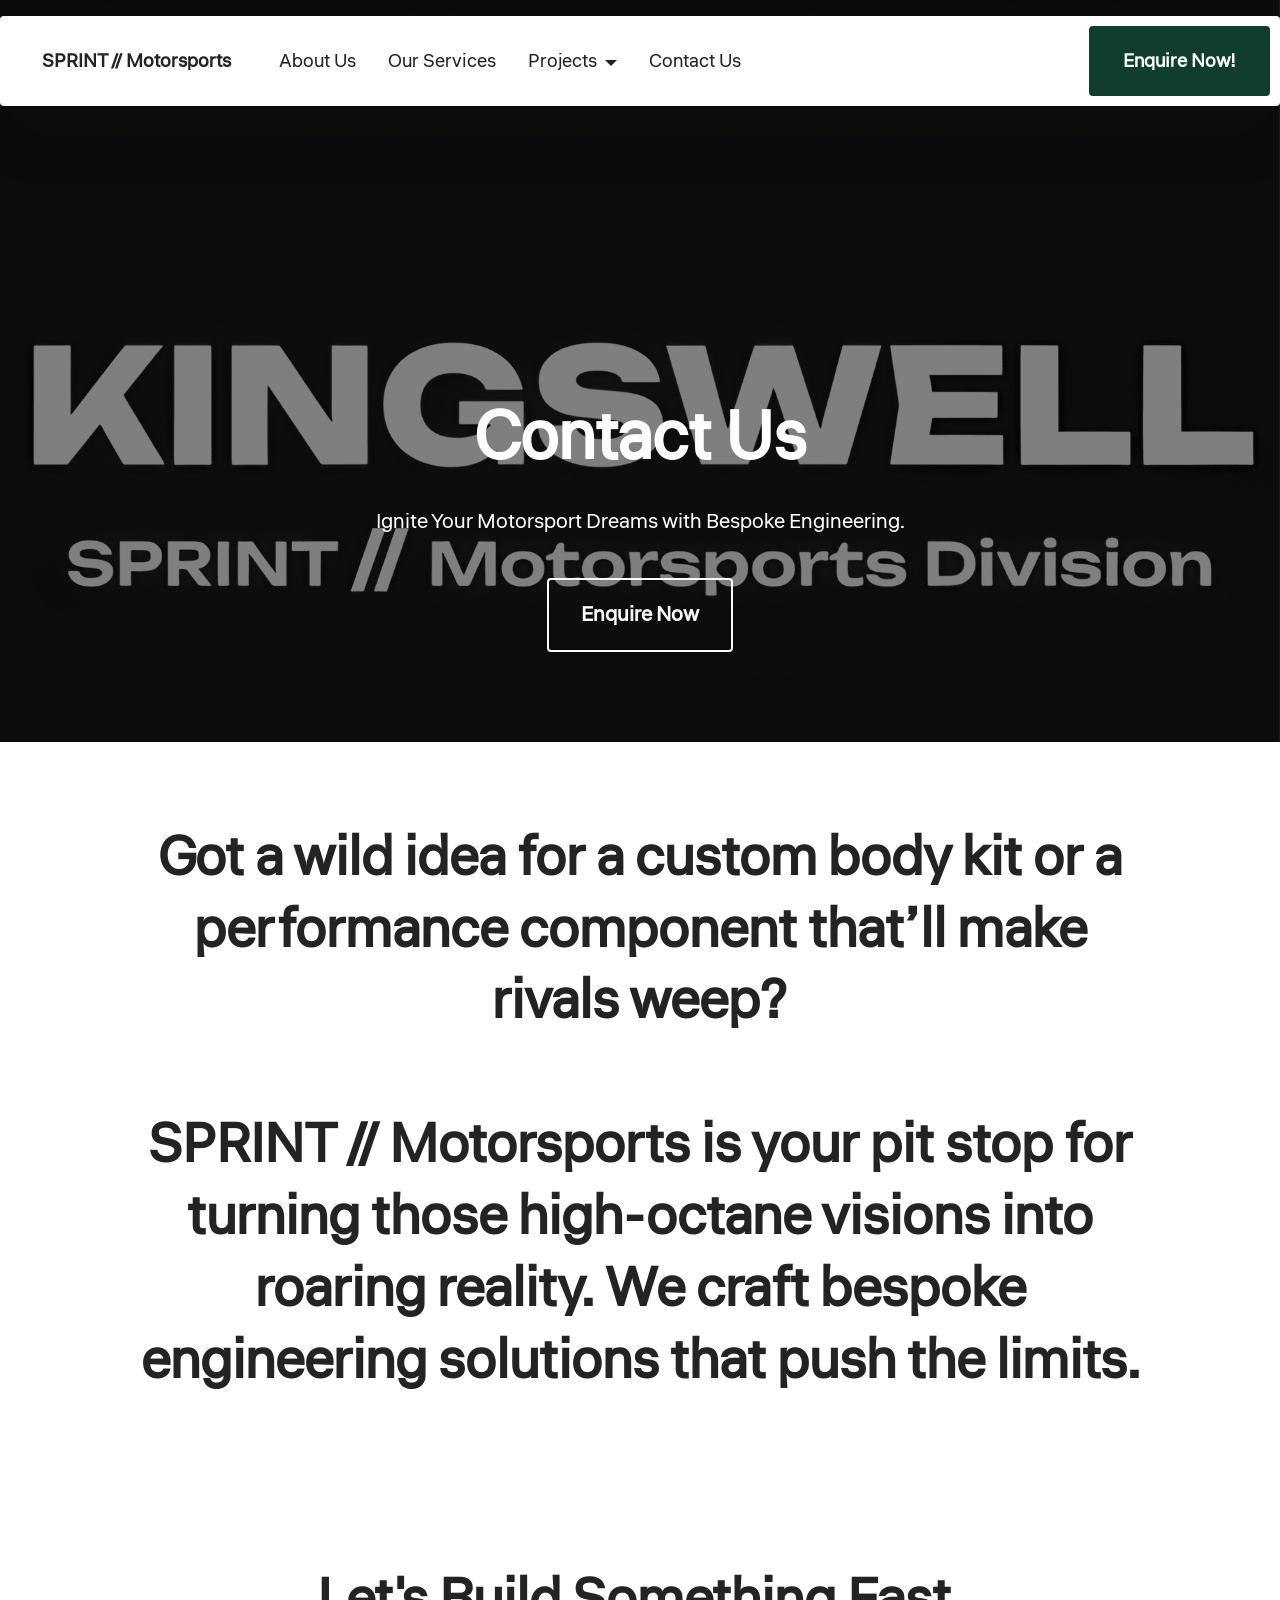
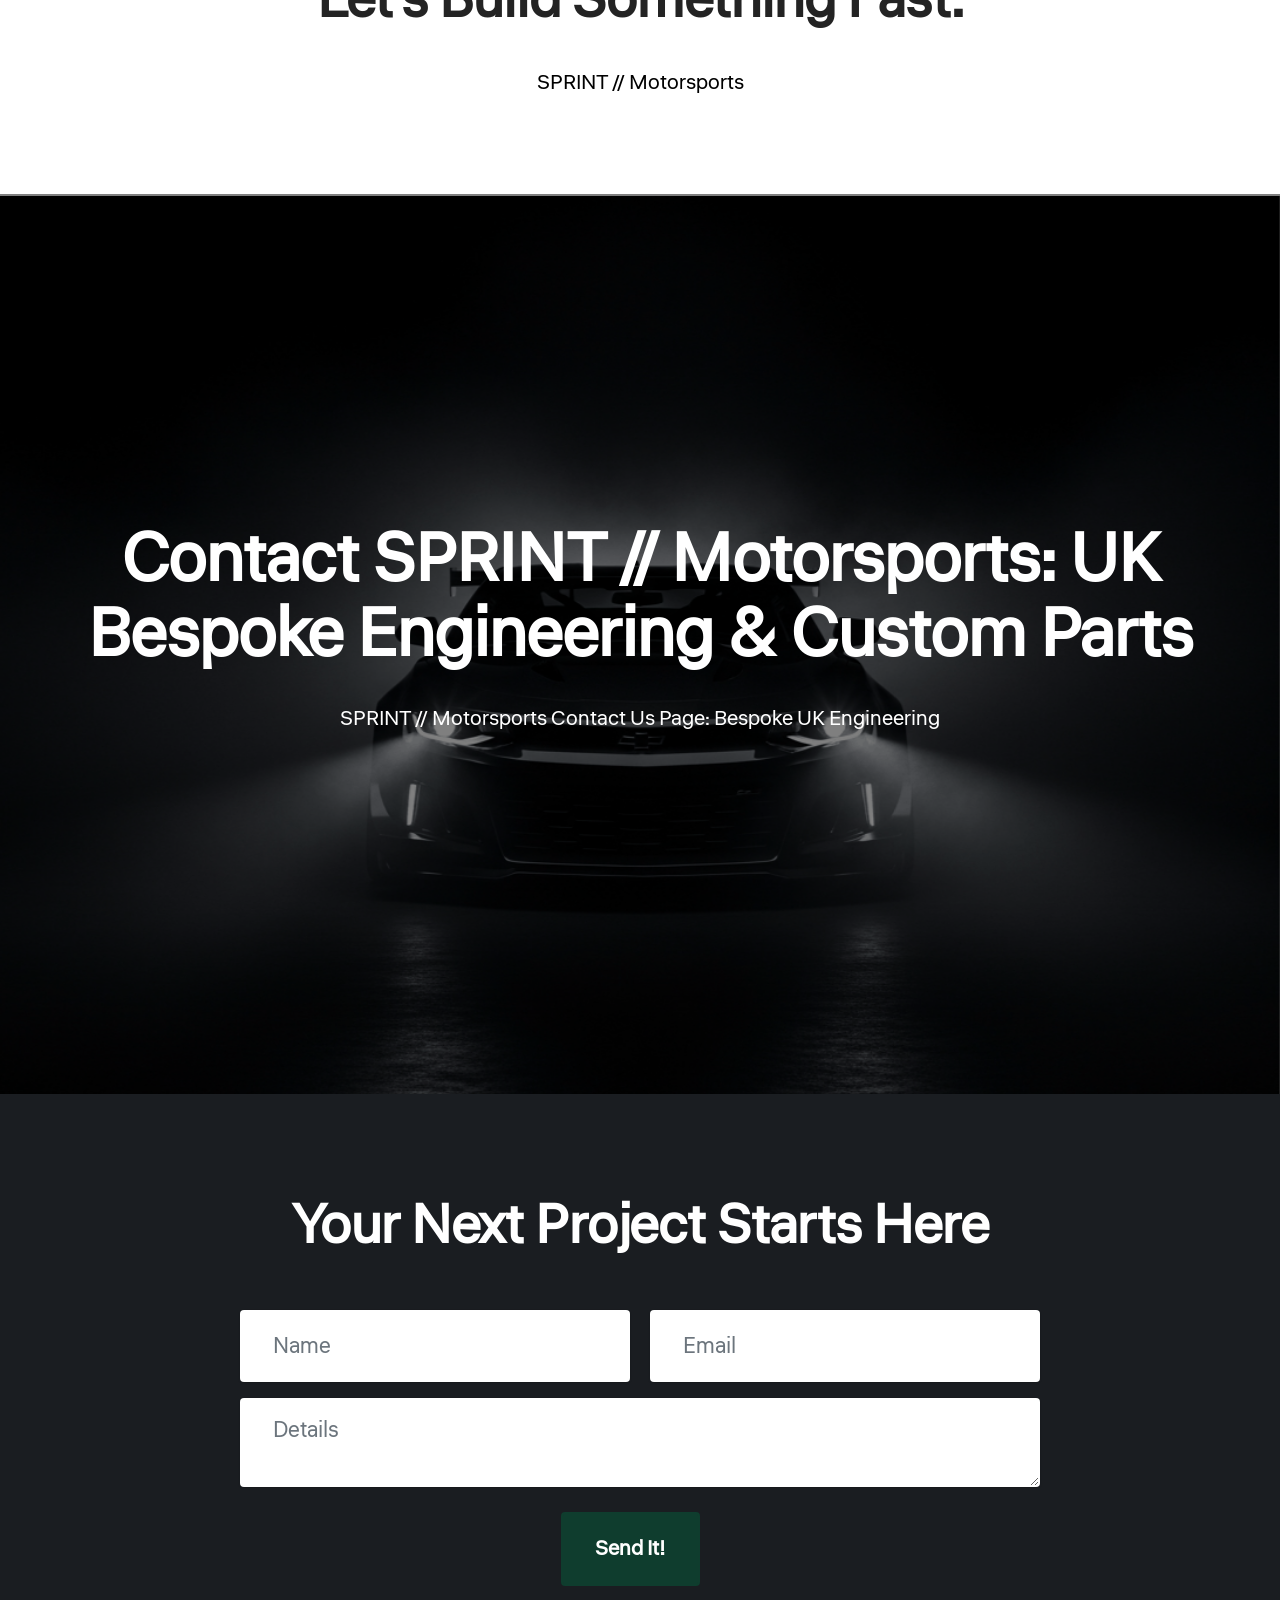
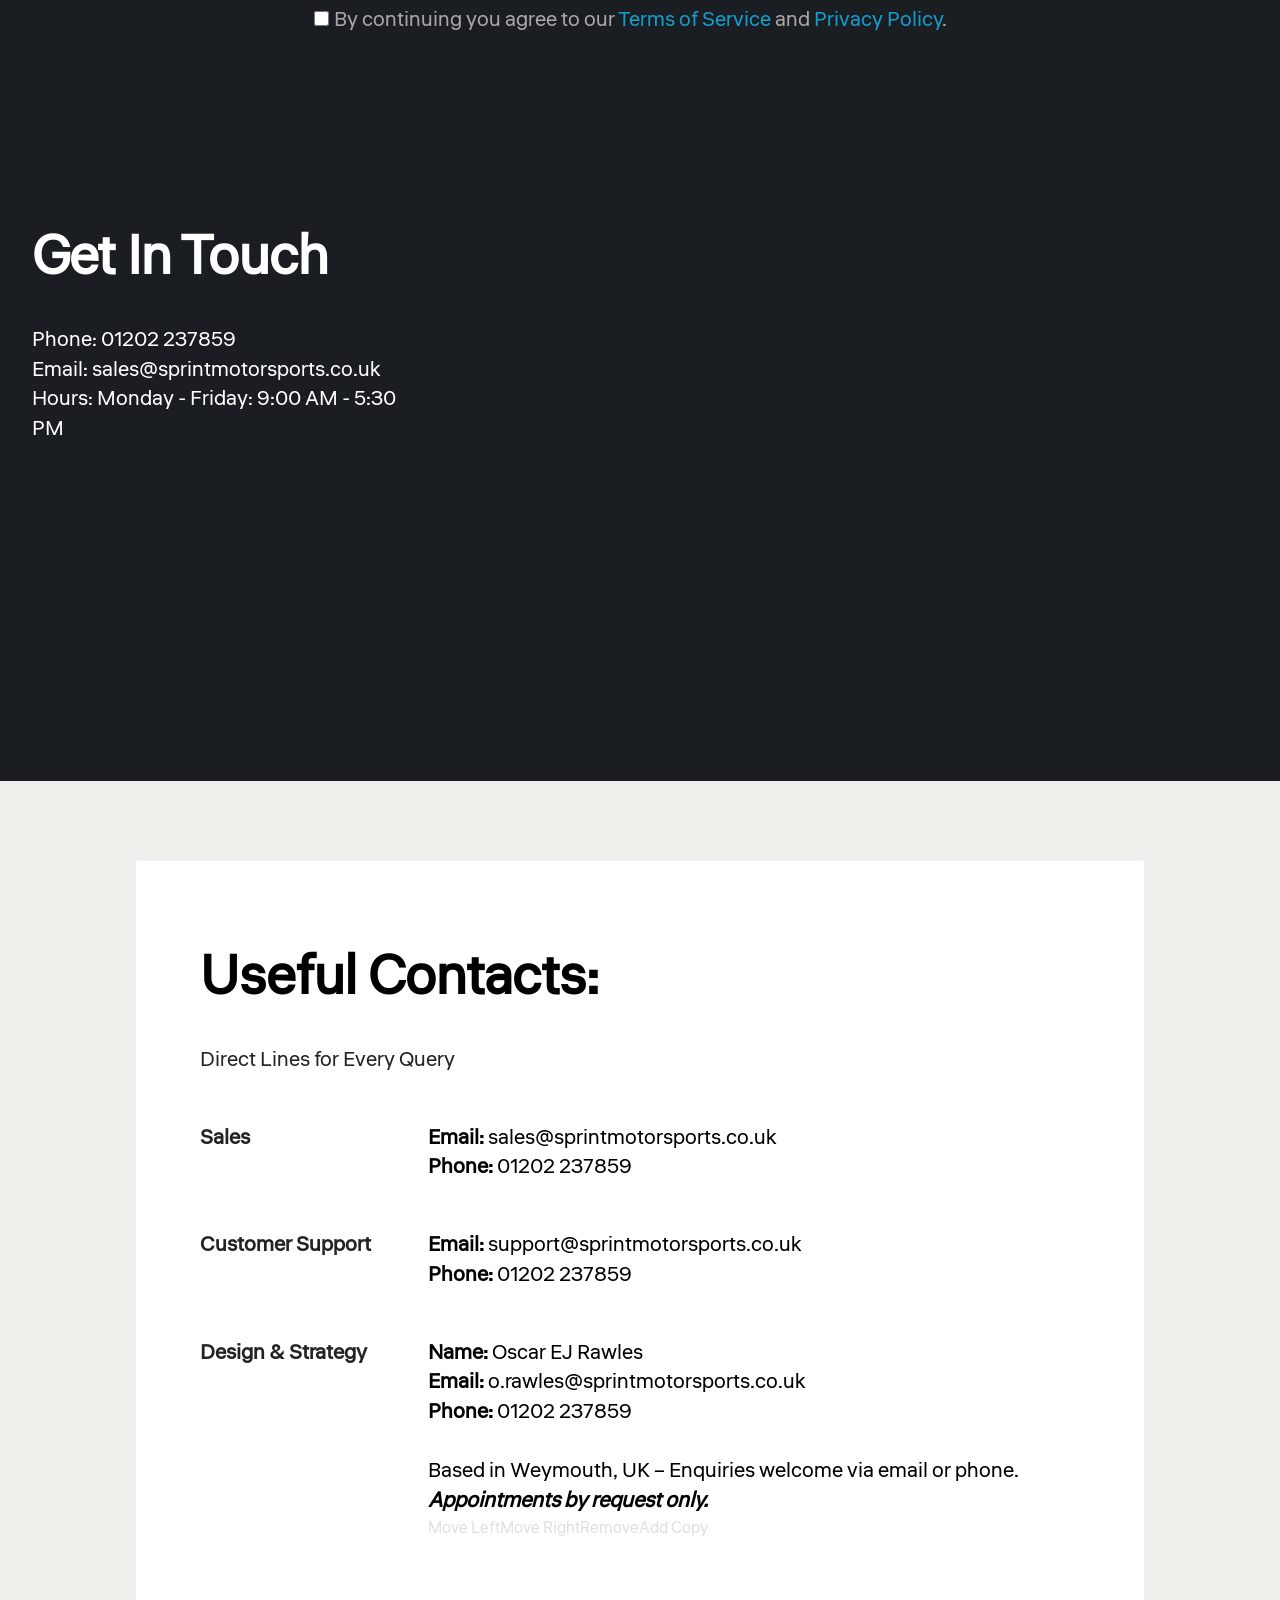
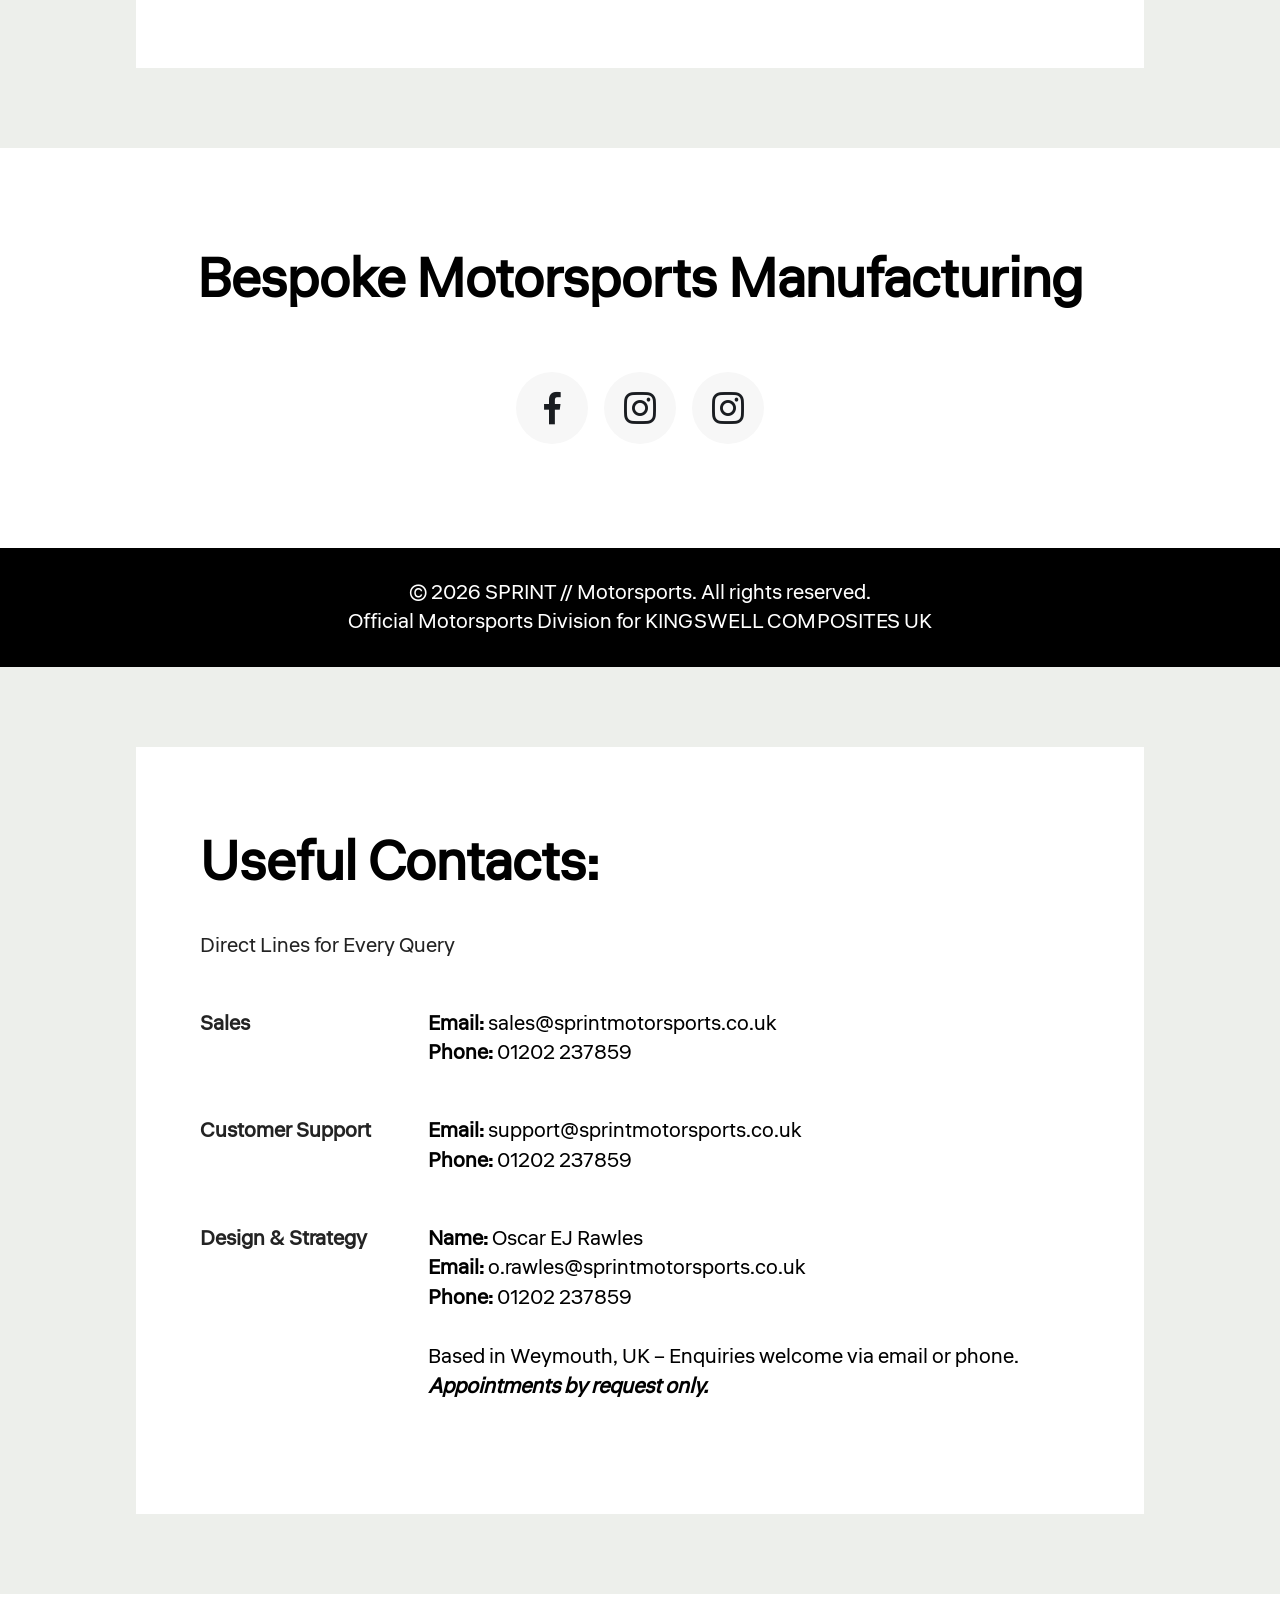
==== contact-us.html @ 329519a5 "Add files via upload" ====
<!DOCTYPE html>
<html  >
<head>
  <!-- Site made with Mobirise Website Builder v6.1.12, https://mobirise.com -->
  <meta charset="UTF-8">
  <meta http-equiv="X-UA-Compatible" content="IE=edge">
  <meta name="generator" content="Mobirise v6.1.12, mobirise.com">
  <meta name="viewport" content="width=device-width, initial-scale=1, minimum-scale=1">
  <link rel="shortcut icon" href="assets/images/sprint20compact20white-96x72.png" type="image/x-icon">
  <meta name="description" content="Get in touch to discuss bespoke body kits, composite components, and performance-driven motorsport projects.">
  
  
  <title>SPRINT // Motorsports: Contact Us</title>
  <link rel="stylesheet" href="assets/web/assets/mobirise-icons2/mobirise2.css">
  <link rel="stylesheet" href="assets/bootstrap/css/bootstrap.min.css">
  <link rel="stylesheet" href="assets/parallax/jarallax.css">
  <link rel="stylesheet" href="assets/web/assets/gdpr-plugin/gdpr-styles.css">
  <link rel="stylesheet" href="assets/animatecss/animate.css">
  <link rel="stylesheet" href="assets/dropdown/css/style.css">
  <link rel="stylesheet" href="assets/socicon/css/styles.css">
  <link rel="stylesheet" href="assets/theme/css/style.css">
  <link rel="preload" href="https://fonts.googleapis.com/css2?family=Liter&display=swap&display=swap" as="style" onload="this.onload=null;this.rel='stylesheet'">
  <noscript><link rel="stylesheet" href="https://fonts.googleapis.com/css2?family=Liter&display=swap&display=swap"></noscript>
  <link rel="preload" as="style" href="assets/mobirise/css/mbr-additional.css?v=r7aExI"><link rel="stylesheet" href="assets/mobirise/css/mbr-additional.css?v=r7aExI" type="text/css">

  
  
  
</head>
<body>
  
  <section data-bs-version="5.1" class="menu menu1 cid-vbNOwoKgAx" once="menu" id="menu01-2">
	

	<nav class="navbar navbar-dropdown navbar-fixed-top navbar-expand-lg">
		<div class="container">
			<div class="navbar-brand">
				
				<span class="navbar-caption-wrap"><a class="navbar-caption text-black text-primary display-4" href="home.html">SPRINT // Motorsports<br></a></span>
			</div>
			<button class="navbar-toggler" type="button" data-toggle="collapse" data-bs-toggle="collapse" data-target="#navbarSupportedContent" data-bs-target="#navbarSupportedContent" aria-controls="navbarNavAltMarkup" aria-expanded="false" aria-label="Toggle navigation">
				<div class="hamburger">
					<span></span>
					<span></span>
					<span></span>
					<span></span>
				</div>
			</button>
			<div class="collapse navbar-collapse" id="navbarSupportedContent">
				<ul class="navbar-nav nav-dropdown" data-app-modern-menu="true"><li class="nav-item">
						<a class="nav-link link text-black text-primary display-4" href="about-us.html">About Us</a>
					</li>
					<li class="nav-item">
						<a class="nav-link link text-black text-primary display-4" href="page3.html" aria-expanded="false">Our Services</a>
					</li>
					<li class="nav-item dropdown">
						<a class="nav-link link text-black dropdown-toggle show display-4" href="https://mobiri.se" data-toggle="dropdown-submenu" data-bs-toggle="dropdown" data-bs-auto-close="outside" aria-expanded="false">Projects</a><div class="dropdown-menu show" aria-labelledby="dropdown-636" data-bs-popper="none"><a class="text-black dropdown-item text-primary display-4" href="Stallion.html">SPRINT // Stallion</a></div>
					</li><li class="nav-item"><a class="nav-link link text-black text-primary display-4" href="contact-us.html">Contact Us</a></li></ul>
				
				<div class="navbar-buttons mbr-section-btn"><a class="btn btn-primary display-4" href="contact-us.html#contact-form-2-vbOwAmXsdX">Enquire Now!</a></div>
			</div>
		</div>
	</nav>
</section>

<section data-bs-version="5.1" class="header18 cid-vbOwAmQwUY mbr-parallax-background" id="hero-16-vbOwAmQwUY">
  

  <div class="mbr-overlay" style="opacity: 0.5; background-color: rgb(0, 0, 0);"></div>
  <div class="container">
    <div class="row">
      <div class="content-wrap col-12 col-md-12">
        <h1 class="mbr-section-title mbr-fonts-style mbr-white mb-4 display-1">
          <strong>Contact Us</strong>
        </h1>
        
        <p class="mbr-fonts-style mbr-text mbr-white mb-4 display-7">Ignite Your Motorsport Dreams with Bespoke Engineering.</p>
        <div class="mbr-section-btn"><a class="btn btn-white-outline display-7" href="contact-us.html#contact-form-2-vbOwAmXsdX">Enquire Now</a></div>
      </div>
    </div>
  </div>
</section>

<section data-bs-version="5.1" class="article14 cid-vbOwAmQ0B6" id="generic-text-10-vbOwAmQ0B6">
    
    <div class="container">
        <div class="row justify-content-center">
            <div class="col-md-12 col-lg-10">
                <h3 class="mbr-section-title mbr-fonts-style display-2">
                    <strong>Got a wild idea for a custom body kit or a performance component that’ll make rivals weep? </strong><br><br><strong>SPRINT // Motorsports is your pit stop for turning those high-octane visions into roaring reality. We craft bespoke engineering solutions that push the limits.</strong>
                </h3>
                
            </div>
        </div>
    </div>
</section>

<section data-bs-version="5.1" class="article14 cid-vbOwAmQbqX" id="generic-text-11-vbOwAmQbqX">
    
    <div class="container">
        <div class="row justify-content-center">
            <div class="col-md-12 col-lg-10">
                <h3 class="mbr-section-title mbr-fonts-style display-2">
                    <strong>Let's Build Something Fast.</strong>
                </h3>
                <p class="mbr-section-subtitle mbr-fonts-style mt-4 display-7">SPRINT // Motorsports</p>
            </div>
        </div>
    </div>
</section>

<section data-bs-version="5.1" class="header18 cid-vbOwAmVTUT mbr-fullscreen mbr-parallax-background" id="hero-16-vbOwAmVTUT">
  

  <div class="mbr-overlay" style="opacity: 0.5; background-color: rgb(0, 0, 0);"></div>
  <div class="container-fluid">
    <div class="row">
      <div class="content-wrap col-12 col-md-12">
        <h1 class="mbr-section-title mbr-fonts-style mbr-white mb-4 display-1">
          <strong>Contact SPRINT // Motorsports: UK Bespoke Engineering &amp; Custom Parts</strong>
        </h1>
        
        <p class="mbr-fonts-style mbr-text mbr-white mb-4 display-7">SPRINT // Motorsports Contact Us Page: Bespoke UK Engineering</p>
        
      </div>
    </div>
  </div>
</section>

<section data-bs-version="5.1" class="form5 cid-vbOwAmXsdX" id="contact-form-2-vbOwAmXsdX">
    
    
    <div class="container">
        <div class="row justify-content-center">
            <div class="col-12 content-head">
                <div class="mbr-section-head mb-5">
                    <h3 class="mbr-section-title mbr-fonts-style align-center mb-0 display-2">
                        <strong>Your Next Project Starts Here</strong>
                    </h3>
                    
                </div>
            </div>
        </div>
        <div class="row justify-content-center">
            <div class="col-lg-8 mx-auto mbr-form" data-form-type="formoid">
                <form action="https://mobirise.eu/" method="POST" class="mbr-form form-with-styler" data-form-title="Form Name"><input type="hidden" name="email" data-form-email="true" value="vihum8NaOvCOxorbhEXuoaX6AwfvAJmEbn4V38lX0PsroOyeveL/xQpWMaXGe0duU8igMy3e5Ey46RK5WCbkzkzFdkLWH4tO5TO9H+pJyXPdvzJc5aZNbzQXsUvJQjJg">
                    <div class="row">
                        <div hidden="hidden" data-form-alert="" class="alert alert-success col-12">Thanks for filling out the form! We aim to respond within 24-48 hours. Thank you for your patience.</div>
                        <div hidden="hidden" data-form-alert-danger="" class="alert alert-danger col-12">
                            Oops...! some problem!
                        </div>
                    </div>
                    <div class="dragArea row">
                        <div class="col-md col-sm-12 form-group mb-3" data-for="name">
                            <input type="text" name="name" placeholder="Name" data-form-field="name" class="form-control" value="" id="name-contact-form-2-vbOwAmXsdX">
                        </div>
                        <div class="col-md col-sm-12 form-group mb-3" data-for="email">
                            <input type="email" name="email" placeholder="Email" data-form-field="email" class="form-control" value="" id="email-contact-form-2-vbOwAmXsdX">
                        </div>
                        <div class="col-12 form-group mb-3" data-for="textarea">
                            <textarea name="textarea" placeholder="Details" data-form-field="textarea" class="form-control" id="textarea-contact-form-2-vbOwAmXsdX"></textarea>
                        </div>
                        <div class="col-lg-12 col-md-12 col-sm-12 align-center mbr-section-btn"><button type="submit" class="btn btn-primary display-7">Send It!</button></div>
                    </div>
                <span class="gdpr-block">
<label>
<span class="textGDPR display-7" style="color: #a7a7a7"><input type="checkbox" name="gdpr" id="gdpr-contact-form-2-vbOwAmXsdX" required="">By continuing you agree to our <a style="color: #149dcc; text-decoration: none;" href="terms.html">Terms of Service</a> and <a style="color: #149dcc; text-decoration: none;" href="policy.html">Privacy Policy</a>.</span>
</label>
</span></form>
            </div>
        </div>
    </div>
</section>

<section data-bs-version="5.1" class="contacts03 cid-vbOwAmXchJ" id="contacts-11-vbOwAmXchJ">
  

  
  <div class="container-fluid">
    <div class="row justify-content-center">
      <div class="col-lg-4">
        <div class="col-12 col-md-12">
          <h5 class="mbr-section-title mbr-fonts-style mt-0 mb-4 display-2">
            <strong>Get In Touch</strong>
          </h5>
          <p class="mbr-section-subtitle mbr-fonts-style mt-0 mb-4 display-7">Phone: 01202 237859
<br>Email: sales@sprintmotorsports.co.uk
<br>Hours: Monday - Friday: 9:00 AM - 5:30 PM</p> 

          
        </div>
      </div>
        <div class="col-lg-8 side-features">
        <div class="google-map"><iframe frameborder="0" style="border:0" src="https://www.google.com/maps/embed?pb=!1m18!1m12!1m3!1d400552.6731962297!2d-2.705735775960628!3d50.79702473537295!2m3!1f0!2f0!3f0!3m2!1i1024!2i768!4f13.1!3m3!1m2!1s0x486d80aaedabf177%3A0x33a1f481bada6d5f!2sDorset!5e1!3m2!1sen!2suk!4v1771631518122!5m2!1sen!2suk" allowfullscreen=""></iframe></div>
      </div>
    </div>
  </div>
</section>

<section data-bs-version="5.1" class="list04 cid-vbRX2kSCls" id="list04-12">
  

  
  
  <div class="container">
    <div class="row justify-content-center">
      <div class="card col-md-12 col-lg-10">
        <div class="card-wrapper">
          <div class="row justify-content-center">
            <div class="col-12 mb-5 content-head">
              <h3 class="card-title mbr-fonts-style mbr-white mt-3 display-2"><strong>Useful Contacts:</strong></h3>
              <h5 class="mbr-section-subtitle mbr-fonts-style align-center mb-0 mt-4 display-7">Direct Lines for Every Query</h5>
            </div>
          </div>

          <div class="row justify-content-left item features-without-image mt-0 mb-5 active">
            <div class="col-12 col-md-12 col-lg-3">
              <h5 class="mbr-card-title mbr-fonts-style mt-0 mb-3 display-7"><strong>Sales</strong></h5>
            </div>
            <div class="col-md-12 col-lg item-wrapper">
              <p class="mbr-text mbr-fonts-style mt-0 mb-0 display-7"><strong>Email: </strong>sales@sprintmotorsports.co.uk
<br><strong>Phone:</strong> 01202 237859</p>
            </div>
          </div>
          <div class="row justify-content-left item features-without-image mt-0 mb-5">
            <div class="col-12 col-md-12 col-lg-3">
              <h5 class="mbr-card-title mbr-fonts-style mt-0 mb-3 display-7"><strong>Customer Support</strong></h5>
            </div>
            <div class="col-md-12 col-lg item-wrapper">
              <p class="mbr-text mbr-fonts-style mt-0 mb-0 display-7"><strong>Email:</strong> support@sprintmotorsports.co.uk
<br><strong>Phone: </strong>01202 237859</p>
            </div>
          </div>
          <div class="row justify-content-left item features-without-image mt-0 mb-5">

            <div class="col-12 col-md-12 col-lg-3 ">
              <h5 class="mbr-card-title mbr-fonts-style mt-0 mb-3 display-7">
                <strong>Design &amp; Strategy</strong></h5>
            </div>
            <div class="col-md-12 col-lg">
              <p class="mbr-text mbr-fonts-style mt-0 mb-0 item-wrapper display-7"><strong>Name:</strong> Oscar EJ Rawles<br><strong>Email: </strong>o.rawles@sprintmotorsports.co.uk<br><strong>Phone: </strong>01202 237859<br><br>Based in Weymouth, UK – Enquiries welcome via email or phone. <strong><em>Appointments by request only.</em></strong><br></p><div class="item-menu-overlay" style="opacity: 0.135516;"><div class="btn-wrapper"><span class="mbr-icon-arrow-left ctrl-btn"><span class="tooltiptext">Move Left</span></span><span class="mbr-icon-arrow-right ctrl-btn"><span class="tooltiptext">Move Right</span></span><span class="mbr-icon-trash ctrl-btn"><span class="tooltiptext">Remove</span></span><span class="mbr-icon-plus ctrl-btn"><span class="tooltiptext">Add Copy</span></span></div></div><p></p>
            </div>
          </div>


        </div>
      </div>
    </div>
  </div>
</section>

<section data-bs-version="5.1" class="social05 cid-vbNfiM4evl" id="follow-us-2-vbNfiM4evl">
    

    

    <div class="container">
        <div class="row">
            <h3 class="mbr-section-title align-center mb-5 mbr-fonts-style display-2">
                <strong>Bespoke Motorsports Manufacturing</strong></h3>
            <div class="col-12">
                <div class="social-row">
                    <div class="soc-item">
                        <a href="https://mobiri.se/" target="_blank">
                            <span class="mbr-iconfont socicon socicon-facebook"></span>
                        </a>
                    </div>
                    <div class="soc-item">
                        <a href="https://www.instagram.com/kingswell_composites/" target="_blank">
                            <span class="mbr-iconfont socicon-instagram socicon"></span>
                        </a>
                    </div>
                    <div class="soc-item">
                        <a href="https://www.instagram.com/sprintmotorsports_gb/" target="_blank">
                            <span class="mbr-iconfont socicon-instagram socicon"></span>
                        </a>
                    </div>
                    
                    
                </div>
            </div>
        </div>
    </div>
</section>

<section data-bs-version="5.1" class="footer4 cid-vbNfiM5NSR" once="footers" id="footer-4-vbNfiM5NSR">

    

    

    <div class="container">
        <div class="media-container-row align-center mbr-white">
            <div class="col-12">
                <p class="mbr-text mb-0 mbr-fonts-style display-7">© 2026 SPRINT // Motorsports. All rights reserved.<br>Official Motorsports Division for KINGSWELL COMPOSITES UK</p>
            </div>
        </div>
    </div>
</section>

<section data-bs-version="5.1" class="list04 cid-vbRZejY8Ac" id="list04-13">
  

  
  
  <div class="container">
    <div class="row justify-content-center">
      <div class="card col-md-12 col-lg-10">
        <div class="card-wrapper">
          <div class="row justify-content-center">
            <div class="col-12 mb-5 content-head">
              <h3 class="card-title mbr-fonts-style mbr-white mt-3 display-2"><strong>Useful Contacts:</strong></h3>
              <h5 class="mbr-section-subtitle mbr-fonts-style align-center mb-0 mt-4 display-7">Direct Lines for Every Query</h5>
            </div>
          </div>

          <div class="row justify-content-left item features-without-image mt-0 mb-5 active">
            <div class="col-12 col-md-12 col-lg-3">
              <h5 class="mbr-card-title mbr-fonts-style mt-0 mb-3 display-7"><strong>Sales</strong></h5>
            </div>
            <div class="col-md-12 col-lg item-wrapper">
              <p class="mbr-text mbr-fonts-style mt-0 mb-0 display-7"><strong>Email: </strong>sales@sprintmotorsports.co.uk
<br><strong>Phone:</strong> 01202 237859</p>
            </div>
          </div>
          <div class="row justify-content-left item features-without-image mt-0 mb-5">
            <div class="col-12 col-md-12 col-lg-3">
              <h5 class="mbr-card-title mbr-fonts-style mt-0 mb-3 display-7"><strong>Customer Support</strong></h5>
            </div>
            <div class="col-md-12 col-lg item-wrapper">
              <p class="mbr-text mbr-fonts-style mt-0 mb-0 display-7"><strong>Email:</strong> support@sprintmotorsports.co.uk
<br><strong>Phone: </strong>01202 237859</p>
            </div>
          </div><div class="row justify-content-left item features-without-image mt-0 mb-5">
            <div class="col-12 col-md-12 col-lg-3">
              <h5 class="mbr-card-title mbr-fonts-style mt-0 mb-3 display-7"><strong>Design &amp; Strategy</strong></h5>
            </div>
            <div class="col-md-12 col-lg item-wrapper">
              <p class="mbr-text mbr-fonts-style mt-0 mb-0 display-7"><strong>Name:</strong> Oscar EJ Rawles
<br><strong>Email:</strong> o.rawles@sprintmotorsports.co.uk
<br><strong>Phone:</strong> 01202 237859
<br>
<br>Based in Weymouth, UK – Enquiries welcome via email or phone. <strong><em>Appointments by request only.</em></strong></p>
            </div>
          </div>
          


        </div>
      </div>
    </div>
  </div>
</section><section class="display-7" style="padding: 0;align-items: center;justify-content: center;flex-wrap: wrap;    align-content: center;display: flex;position: relative;height: 4rem;"><a href="https://mobiri.se/4530334" style="flex: 1 1;height: 4rem;position: absolute;width: 100%;z-index: 1;"><img alt="" style="height: 4rem;" src="[data-uri]"></a><p style="margin: 0;text-align: center;" class="display-7">&#8204;</p><a style="z-index:1" href="https://mobirise.com/html-builder.html">HTML Creator</a></section><script src="assets/bootstrap/js/bootstrap.bundle.min.js"></script>  <script src="assets/parallax/jarallax.js"></script>  <script src="assets/smoothscroll/smooth-scroll.js"></script>  <script src="assets/ytplayer/index.js"></script>  <script src="assets/dropdown/js/navbar-dropdown.js"></script>  <script src="assets/theme/js/script.js"></script>  <script src="assets/formoid/formoid.min.js"></script>  
  
  
 <div id="scrollToTop" class="scrollToTop mbr-arrow-up"><a style="text-align: center;"><i class="mbr-arrow-up-icon mbr-arrow-up-icon-cm cm-icon cm-icon-smallarrow-up"></i></a></div>
    <input name="animation" type="hidden">
  </body>
</html>
---- assets/web/assets/mobirise-icons2/mobirise2.css ----
@font-face {
  font-family: 'Moririse2';
  font-display: swap;
  src:  url('mobirise2.eot?f2bix4');
  src:  url('mobirise2.eot?f2bix4#iefix') format('embedded-opentype'),
    url('mobirise2.woff2?f2bix4') format('woff2'),
    url('mobirise2.woff?f2bix4') format('woff'),
    url('mobirise2.ttf?f2bix4') format('truetype'),
    url('mobirise2.svg?f2bix4#mobirise2') format('svg');
  font-weight: normal;
  font-style: normal;
}

[class^="mobi-"], [class*=" mobi-"] {
  /* use !important to prevent issues with browser extensions that change fonts */
  font-family: 'Moririse2' !important;
  speak: none;
  font-style: normal;
  font-weight: normal;
  font-variant: normal;
  text-transform: none;
  line-height: 1;

  /* Better Font Rendering =========== */
  -webkit-font-smoothing: antialiased;
  -moz-osx-font-smoothing: grayscale;
}

.mobi-mbri-add-submenu:before {
  content: "\e900";
}
.mobi-mbri-alert:before {
  content: "\e901";
}
.mobi-mbri-align-center:before {
  content: "\e902";
}
.mobi-mbri-align-justify:before {
  content: "\e903";
}
.mobi-mbri-align-left:before {
  content: "\e904";
}
.mobi-mbri-align-right:before {
  content: "\e905";
}
.mobi-mbri-android:before {
  content: "\e906";
}
.mobi-mbri-apple:before {
  content: "\e907";
}
.mobi-mbri-arrow-down:before {
  content: "\e908";
}
.mobi-mbri-arrow-next:before {
  content: "\e909";
}
.mobi-mbri-arrow-prev:before {
  content: "\e90a";
}
.mobi-mbri-arrow-up:before {
  content: "\e90b";
}
.mobi-mbri-bold:before {
  content: "\e90c";
}
.mobi-mbri-bookmark:before {
  content: "\e90d";
}
.mobi-mbri-bootstrap:before {
  content: "\e90e";
}
.mobi-mbri-briefcase:before {
  content: "\e90f";
}
.mobi-mbri-browse:before {
  content: "\e910";
}
.mobi-mbri-bulleted-list:before {
  content: "\e911";
}
.mobi-mbri-calendar:before {
  content: "\e912";
}
.mobi-mbri-camera:before {
  content: "\e913";
}
.mobi-mbri-cart-add:before {
  content: "\e914";
}
.mobi-mbri-cart-full:before {
  content: "\e915";
}
.mobi-mbri-cash:before {
  content: "\e916";
}
.mobi-mbri-change-style:before {
  content: "\e917";
}
.mobi-mbri-chat:before {
  content: "\e918";
}
.mobi-mbri-clock:before {
  content: "\e919";
}
.mobi-mbri-close:before {
  content: "\e91a";
}
.mobi-mbri-cloud:before {
  content: "\e91b";
}
.mobi-mbri-code:before {
  content: "\e91c";
}
.mobi-mbri-contact-form:before {
  content: "\e91d";
}
.mobi-mbri-credit-card:before {
  content: "\e91e";
}
.mobi-mbri-cursor-click:before {
  content: "\e91f";
}
.mobi-mbri-cust-feedback:before {
  content: "\e920";
}
.mobi-mbri-database:before {
  content: "\e921";
}
.mobi-mbri-delivery:before {
  content: "\e922";
}
.mobi-mbri-desktop:before {
  content: "\e923";
}
.mobi-mbri-devices:before {
  content: "\e924";
}
.mobi-mbri-down:before {
  content: "\e925";
}
.mobi-mbri-download-2:before {
  content: "\e926";
}
.mobi-mbri-download:before {
  content: "\e927";
}
.mobi-mbri-drag-n-drop-2:before {
  content: "\e928";
}
.mobi-mbri-drag-n-drop:before {
  content: "\e929";
}
.mobi-mbri-edit-2:before {
  content: "\e92a";
}
.mobi-mbri-edit:before {
  content: "\e92b";
}
.mobi-mbri-error:before {
  content: "\e92c";
}
.mobi-mbri-extension:before {
  content: "\e92d";
}
.mobi-mbri-features:before {
  content: "\e92e";
}
.mobi-mbri-file:before {
  content: "\e92f";
}
.mobi-mbri-flag:before {
  content: "\e930";
}
.mobi-mbri-folder:before {
  content: "\e931";
}
.mobi-mbri-gift:before {
  content: "\e932";
}
.mobi-mbri-github:before {
  content: "\e933";
}
.mobi-mbri-globe-2:before {
  content: "\e934";
}
.mobi-mbri-globe:before {
  content: "\e935";
}
.mobi-mbri-growing-chart:before {
  content: "\e936";
}
.mobi-mbri-hearth:before {
  content: "\e937";
}
.mobi-mbri-help:before {
  content: "\e938";
}
.mobi-mbri-home:before {
  content: "\e939";
}
.mobi-mbri-hot-cup:before {
  content: "\e93a";
}
.mobi-mbri-idea:before {
  content: "\e93b";
}
.mobi-mbri-image-gallery:before {
  content: "\e93c";
}
.mobi-mbri-image-slider:before {
  content: "\e93d";
}
.mobi-mbri-info:before {
  content: "\e93e";
}
.mobi-mbri-italic:before {
  content: "\e93f";
}
.mobi-mbri-key:before {
  content: "\e940";
}
.mobi-mbri-laptop:before {
  content: "\e941";
}
.mobi-mbri-layers:before {
  content: "\e942";
}
.mobi-mbri-left-right:before {
  content: "\e943";
}
.mobi-mbri-left:before {
  content: "\e944";
}
.mobi-mbri-letter:before {
  content: "\e945";
}
.mobi-mbri-like:before {
  content: "\e946";
}
.mobi-mbri-link:before {
  content: "\e947";
}
.mobi-mbri-lock:before {
  content: "\e948";
}
.mobi-mbri-login:before {
  content: "\e949";
}
.mobi-mbri-logout:before {
  content: "\e94a";
}
.mobi-mbri-magic-stick:before {
  content: "\e94b";
}
.mobi-mbri-map-pin:before {
  content: "\e94c";
}
.mobi-mbri-menu:before {
  content: "\e94d";
}
.mobi-mbri-mobile-2:before {
  content: "\e94e";
}
.mobi-mbri-mobile-horizontal:before {
  content: "\e94f";
}
.mobi-mbri-mobile:before {
  content: "\e950";
}
.mobi-mbri-mobirise:before {
  content: "\e951";
}
.mobi-mbri-more-horizontal:before {
  content: "\e952";
}
.mobi-mbri-more-vertical:before {
  content: "\e953";
}
.mobi-mbri-music:before {
  content: "\e954";
}
.mobi-mbri-new-file:before {
  content: "\e955";
}
.mobi-mbri-numbered-list:before {
  content: "\e956";
}
.mobi-mbri-opened-folder:before {
  content: "\e957";
}
.mobi-mbri-pages:before {
  content: "\e958";
}
.mobi-mbri-paper-plane:before {
  content: "\e959";
}
.mobi-mbri-paperclip:before {
  content: "\e95a";
}
.mobi-mbri-phone:before {
  content: "\e95b";
}
.mobi-mbri-photo:before {
  content: "\e95c";
}
.mobi-mbri-photos:before {
  content: "\e95d";
}
.mobi-mbri-pin:before {
  content: "\e95e";
}
.mobi-mbri-play:before {
  content: "\e95f";
}
.mobi-mbri-plus:before {
  content: "\e960";
}
.mobi-mbri-preview:before {
  content: "\e961";
}
.mobi-mbri-print:before {
  content: "\e962";
}
.mobi-mbri-protect:before {
  content: "\e963";
}
.mobi-mbri-question:before {
  content: "\e964";
}
.mobi-mbri-quote-left:before {
  content: "\e965";
}
.mobi-mbri-quote-right:before {
  content: "\e966";
}
.mobi-mbri-redo:before {
  content: "\e967";
}
.mobi-mbri-refresh:before {
  content: "\e968";
}
.mobi-mbri-responsive-2:before {
  content: "\e969";
}
.mobi-mbri-responsive:before {
  content: "\e96a";
}
.mobi-mbri-right:before {
  content: "\e96b";
}
.mobi-mbri-rocket:before {
  content: "\e96c";
}
.mobi-mbri-sad-face:before {
  content: "\e96d";
}
.mobi-mbri-sale:before {
  content: "\e96e";
}
.mobi-mbri-save:before {
  content: "\e96f";
}
.mobi-mbri-search:before {
  content: "\e970";
}
.mobi-mbri-setting-2:before {
  content: "\e971";
}
.mobi-mbri-setting-3:before {
  content: "\e972";
}
.mobi-mbri-setting:before {
  content: "\e973";
}
.mobi-mbri-share:before {
  content: "\e974";
}
.mobi-mbri-shopping-bag:before {
  content: "\e975";
}
.mobi-mbri-shopping-basket:before {
  content: "\e976";
}
.mobi-mbri-shopping-cart:before {
  content: "\e977";
}
.mobi-mbri-sites:before {
  content: "\e978";
}
.mobi-mbri-smile-face:before {
  content: "\e979";
}
.mobi-mbri-speed:before {
  content: "\e97a";
}
.mobi-mbri-star:before {
  content: "\e97b";
}
.mobi-mbri-success:before {
  content: "\e97c";
}
.mobi-mbri-sun:before {
  content: "\e97d";
}
.mobi-mbri-sun2:before {
  content: "\e97e";
}
.mobi-mbri-tablet-vertical:before {
  content: "\e97f";
}
.mobi-mbri-tablet:before {
  content: "\e980";
}
.mobi-mbri-target:before {
  content: "\e981";
}
.mobi-mbri-timer:before {
  content: "\e982";
}
.mobi-mbri-to-ftp:before {
  content: "\e983";
}
.mobi-mbri-to-local-drive:before {
  content: "\e984";
}
.mobi-mbri-touch-swipe:before {
  content: "\e985";
}
.mobi-mbri-touch:before {
  content: "\e986";
}
.mobi-mbri-trash:before {
  content: "\e987";
}
.mobi-mbri-underline:before {
  content: "\e988";
}
.mobi-mbri-undo:before {
  content: "\e989";
}
.mobi-mbri-unlink:before {
  content: "\e98a";
}
.mobi-mbri-unlock:before {
  content: "\e98b";
}
.mobi-mbri-up-down:before {
  content: "\e98c";
}
.mobi-mbri-up:before {
  content: "\e98d";
}
.mobi-mbri-update:before {
  content: "\e98e";
}
.mobi-mbri-upload-2:before {
  content: "\e98f";
}
.mobi-mbri-upload:before {
  content: "\e990";
}
.mobi-mbri-user-2:before {
  content: "\e991";
}
.mobi-mbri-user:before {
  content: "\e992";
}
.mobi-mbri-users:before {
  content: "\e993";
}
.mobi-mbri-video-play:before {
  content: "\e994";
}
.mobi-mbri-video:before {
  content: "\e995";
}
.mobi-mbri-watch:before {
  content: "\e996";
}
.mobi-mbri-website-theme-2:before {
  content: "\e997";
}
.mobi-mbri-website-theme:before {
  content: "\e998";
}
.mobi-mbri-wifi:before {
  content: "\e999";
}
.mobi-mbri-windows:before {
  content: "\e99a";
}
.mobi-mbri-zoom-in:before {
  content: "\e99b";
}
.mobi-mbri-zoom-out:before {
  content: "\e99c";
}
---- assets/parallax/jarallax.css ----
.jarallax {
    position: relative;
    z-index: 0;
}
.jarallax > .jarallax-img {
    position: absolute;
    object-fit: cover;
    /* support for plugin https://github.com/bfred-it/object-fit-images */
    font-family: 'object-fit: cover;';
    top: 0;
    left: 0;
    width: 100%;
    height: 100%;
    z-index: -1;
}
---- assets/web/assets/gdpr-plugin/gdpr-styles.css ----
.gdpr-block {
    padding: 10px;
    font-size: 14px;
    display: block;
    width: 100%;
    text-align: center;
}
.gdpr-block.covert {
	display: none;
}
.textGDPR {
    position: relative;
}
.gdpr-block label span.textGDPR input[name='gdpr']{
    width: 15px;
    height: 15px;
    margin: 0;
    position: absolute;
    top: 3px;
    left: -20px;
}
.gdpr-block label {
    color: #a7a7a7;
    vertical-align: middle;
    user-select: none;
    margin-bottom: 0;
}
---- assets/dropdown/css/style.css ----
.navbar-dropdown {
  left: 0;
  padding: 0;
  position: absolute;
  right: 0;
  top: 0;
  transition: all 0.45s ease;
  z-index: 1030;
  background: #282828; }
  .navbar-dropdown .navbar-logo {
    margin-right: 0.8rem;
    transition: margin 0.3s ease-in-out;
    vertical-align: middle; }
    .navbar-dropdown .navbar-logo img {
      height: 3.125rem;
      transition: all 0.3s ease-in-out; }
    .navbar-dropdown .navbar-logo.mbr-iconfont {
      font-size: 3.125rem;
      line-height: 3.125rem; }
  .navbar-dropdown .navbar-caption {
    font-weight: 700;
    white-space: normal;
    vertical-align: -4px;
    line-height: 3.125rem !important; }
    .navbar-dropdown .navbar-caption, .navbar-dropdown .navbar-caption:hover {
      color: inherit;
      text-decoration: none; }
  .navbar-dropdown .mbr-iconfont + .navbar-caption {
    vertical-align: -1px; }
  .navbar-dropdown.navbar-fixed-top {
    position: fixed; }
  .navbar-dropdown .navbar-brand span {
    vertical-align: -4px; }
  .navbar-dropdown.bg-color.transparent {
    background: none; }
  .navbar-dropdown.navbar-short .navbar-brand {
    padding: 0.625rem 0; }
    .navbar-dropdown.navbar-short .navbar-brand span {
      vertical-align: -1px; }
  .navbar-dropdown.navbar-short .navbar-caption {
    line-height: 2.375rem !important;
    vertical-align: -2px; }
  .navbar-dropdown.navbar-short .navbar-logo {
    margin-right: 0.5rem; }
    .navbar-dropdown.navbar-short .navbar-logo img {
      height: 2.375rem; }
    .navbar-dropdown.navbar-short .navbar-logo.mbr-iconfont {
      font-size: 2.375rem;
      line-height: 2.375rem; }
  .navbar-dropdown.navbar-short .mbr-table-cell {
    height: 3.625rem; }
  .navbar-dropdown .navbar-close {
    left: 0.6875rem;
    position: fixed;
    top: 0.75rem;
    z-index: 1000; }
  .navbar-dropdown .hamburger-icon {
    content: "";
    display: inline-block;
    vertical-align: middle;
    width: 16px;
    -webkit-box-shadow: 0 -6px 0 1px #282828,0 0 0 1px #282828,0 6px 0 1px #282828;
    -moz-box-shadow: 0 -6px 0 1px #282828,0 0 0 1px #282828,0 6px 0 1px #282828;
    box-shadow: 0 -6px 0 1px #282828,0 0 0 1px #282828,0 6px 0 1px #282828; }

.dropdown-menu .dropdown-toggle[data-toggle="dropdown-submenu"]::after {
  border-bottom: 0.35em solid transparent;
  border-left: 0.35em solid;
  border-right: 0;
  border-top: 0.35em solid transparent;
  margin-left: 0.3rem; }

.dropdown-menu .dropdown-item:focus {
  outline: 0; }

.nav-dropdown {
  font-size: 0.75rem;
  font-weight: 500;
  height: auto !important; }
  .nav-dropdown .nav-btn {
    padding-left: 1rem; }
  .nav-dropdown .link {
    margin: .667em 1.667em;
    font-weight: 500;
    padding: 0;
    transition: color .2s ease-in-out; }
    .nav-dropdown .link.dropdown-toggle {
      margin-right: 2.583em; }
      .nav-dropdown .link.dropdown-toggle::after {
        margin-left: .25rem;
        border-top: 0.35em solid;
        border-right: 0.35em solid transparent;
        border-left: 0.35em solid transparent;
        border-bottom: 0; }
      .nav-dropdown .link.dropdown-toggle[aria-expanded="true"] {
        margin: 0;
        padding: 0.667em 3.263em  0.667em 1.667em; }
  .nav-dropdown .link::after,
  .nav-dropdown .dropdown-item::after {
    color: inherit; }
  .nav-dropdown .btn {
    font-size: 0.75rem;
    font-weight: 700;
    letter-spacing: 0;
    margin-bottom: 0;
    padding-left: 1.25rem;
    padding-right: 1.25rem; }
  .nav-dropdown .dropdown-menu {
    border-radius: 0;
    border: 0;
    left: 0;
    margin: 0;
    padding-bottom: 1.25rem;
    padding-top: 1.25rem;
    position: relative; }
  .nav-dropdown .dropdown-submenu {
    margin-left: 0.125rem;
    top: 0; }
  .nav-dropdown .dropdown-item {
    font-weight: 500;
    line-height: 2;
    padding: 0.3846em 4.615em 0.3846em 1.5385em;
    position: relative;
    transition: color .2s ease-in-out, background-color .2s ease-in-out; }
    .nav-dropdown .dropdown-item::after {
      margin-top: -0.3077em;
      position: absolute;
      right: 1.1538em;
      top: 50%; }
    .nav-dropdown .dropdown-item:focus, .nav-dropdown .dropdown-item:hover {
      background: none; }

@media (max-width: 767px) {
  .nav-dropdown.navbar-toggleable-sm {
    bottom: 0;
    display: none;
    left: 0;
    overflow-x: hidden;
    position: fixed;
    top: 0;
    transform: translateX(-100%);
    -ms-transform: translateX(-100%);
    -webkit-transform: translateX(-100%);
    width: 18.75rem;
    z-index: 999; } }
.nav-dropdown.navbar-toggleable-xl {
  bottom: 0;
  display: none;
  left: 0;
  overflow-x: hidden;
  position: fixed;
  top: 0;
  transform: translateX(-100%);
  -ms-transform: translateX(-100%);
  -webkit-transform: translateX(-100%);
  width: 18.75rem;
  z-index: 999; }

.nav-dropdown-sm {
  display: block !important;
  overflow-x: hidden;
  overflow: auto;
  padding-top: 3.875rem; }
  .nav-dropdown-sm::after {
    content: "";
    display: block;
    height: 3rem;
    width: 100%; }
  .nav-dropdown-sm.collapse.in ~ .navbar-close {
    display: block !important; }
  .nav-dropdown-sm.collapsing, .nav-dropdown-sm.collapse.in {
    transform: translateX(0);
    -ms-transform: translateX(0);
    -webkit-transform: translateX(0);
    transition: all 0.25s ease-out;
    -webkit-transition: all 0.25s ease-out;
    background: #282828; }
  .nav-dropdown-sm.collapsing[aria-expanded="false"] {
    transform: translateX(-100%);
    -ms-transform: translateX(-100%);
    -webkit-transform: translateX(-100%); }
  .nav-dropdown-sm .nav-item {
    display: block;
    margin-left: 0 !important;
    padding-left: 0; }
  .nav-dropdown-sm .link,
  .nav-dropdown-sm .dropdown-item {
    border-top: 1px dotted rgba(255, 255, 255, 0.1);
    font-size: 0.8125rem;
    line-height: 1.6;
    margin: 0 !important;
    padding: 0.875rem 2.4rem 0.875rem 1.5625rem !important;
    position: relative;
    white-space: normal; }
    .nav-dropdown-sm .link:focus, .nav-dropdown-sm .link:hover,
    .nav-dropdown-sm .dropdown-item:focus,
    .nav-dropdown-sm .dropdown-item:hover {
      background: rgba(0, 0, 0, 0.2) !important;
      color: #c0a375; }
  .nav-dropdown-sm .nav-btn {
    position: relative;
    padding: 1.5625rem 1.5625rem 0 1.5625rem; }
    .nav-dropdown-sm .nav-btn::before {
      border-top: 1px dotted rgba(255, 255, 255, 0.1);
      content: "";
      left: 0;
      position: absolute;
      top: 0;
      width: 100%; }
    .nav-dropdown-sm .nav-btn + .nav-btn {
      padding-top: 0.625rem; }
      .nav-dropdown-sm .nav-btn + .nav-btn::before {
        display: none; }
  .nav-dropdown-sm .btn {
    padding: 0.625rem 0; }
  .nav-dropdown-sm .dropdown-toggle[data-toggle="dropdown-submenu"]::after {
    margin-left: .25rem;
    border-top: 0.35em solid;
    border-right: 0.35em solid transparent;
    border-left: 0.35em solid transparent;
    border-bottom: 0; }
  .nav-dropdown-sm .dropdown-toggle[data-toggle="dropdown-submenu"][aria-expanded="true"]::after {
    border-top: 0;
    border-right: 0.35em solid transparent;
    border-left: 0.35em solid transparent;
    border-bottom: 0.35em solid; }
  .nav-dropdown-sm .dropdown-menu {
    margin: 0;
    padding: 0;
    position: relative;
    top: 0;
    left: 0;
    width: 100%;
    border: 0;
    float: none;
    border-radius: 0;
    background: none; }
  .nav-dropdown-sm .dropdown-submenu {
    left: 100%;
    margin-left: 0.125rem;
    margin-top: -1.25rem;
    top: 0; }

.navbar-toggleable-sm .nav-dropdown .dropdown-menu {
  position: absolute; }

.navbar-toggleable-sm .nav-dropdown .dropdown-submenu {
  left: 100%;
  margin-left: 0.125rem;
  margin-top: -1.25rem;
  top: 0; }

.navbar-toggleable-sm.opened .nav-dropdown .dropdown-menu {
  position: relative; }

.navbar-toggleable-sm.opened .nav-dropdown .dropdown-submenu {
  left: 0;
  margin-left: 00rem;
  margin-top: 0rem;
  top: 0; }

.is-builder .nav-dropdown.collapsing {
  transition: none !important; }
---- assets/socicon/css/styles.css ----
@charset "UTF-8";

@font-face {
  font-family: 'Socicon';
  src:  url('../fonts/socicon.eot');
  src:  url('../fonts/socicon.eot?#iefix') format('embedded-opentype'),
    url('../fonts/socicon.woff2') format('woff2'),
    url('../fonts/socicon.ttf') format('truetype'),
    url('../fonts/socicon.woff') format('woff'),
    url('../fonts/socicon.svg#socicon') format('svg');
  font-weight: normal;
  font-style: normal;
  font-display: swap;
}

[data-icon]:before {
  font-family: "socicon" !important;
  content: attr(data-icon);
  font-style: normal !important;
  font-weight: normal !important;
  font-variant: normal !important;
  text-transform: none !important;
  speak: none;
  line-height: 1;
  -webkit-font-smoothing: antialiased;
  -moz-osx-font-smoothing: grayscale;
}

[class^="socicon-"], [class*=" socicon-"] {
  /* use !important to prevent issues with browser extensions that change fonts */
  font-family: 'Socicon' !important;
  speak: none;
  font-style: normal;
  font-weight: normal;
  font-variant: normal;
  text-transform: none;
  line-height: 1;

  /* Better Font Rendering =========== */
  -webkit-font-smoothing: antialiased;
  -moz-osx-font-smoothing: grayscale;
}

.socicon-500px:before {
  content: "\e000";
}
.socicon-8tracks:before {
  content: "\e001";
}
.socicon-airbnb:before {
  content: "\e002";
}
.socicon-alliance:before {
  content: "\e003";
}
.socicon-amazon:before {
  content: "\e004";
}
.socicon-amplement:before {
  content: "\e005";
}
.socicon-android:before {
  content: "\e006";
}
.socicon-angellist:before {
  content: "\e007";
}
.socicon-apple:before {
  content: "\e008";
}
.socicon-appnet:before {
  content: "\e009";
}
.socicon-baidu:before {
  content: "\e00a";
}
.socicon-bandcamp:before {
  content: "\e00b";
}
.socicon-battlenet:before {
  content: "\e00c";
}
.socicon-mixer:before {
  content: "\e00d";
}
.socicon-bebee:before {
  content: "\e00e";
}
.socicon-bebo:before {
  content: "\e00f";
}
.socicon-behance:before {
  content: "\e010";
}
.socicon-blizzard:before {
  content: "\e011";
}
.socicon-blogger:before {
  content: "\e012";
}
.socicon-buffer:before {
  content: "\e013";
}
.socicon-chrome:before {
  content: "\e014";
}
.socicon-coderwall:before {
  content: "\e015";
}
.socicon-curse:before {
  content: "\e016";
}
.socicon-dailymotion:before {
  content: "\e017";
}
.socicon-deezer:before {
  content: "\e018";
}
.socicon-delicious:before {
  content: "\e019";
}
.socicon-deviantart:before {
  content: "\e01a";
}
.socicon-diablo:before {
  content: "\e01b";
}
.socicon-digg:before {
  content: "\e01c";
}
.socicon-discord:before {
  content: "\e01d";
}
.socicon-disqus:before {
  content: "\e01e";
}
.socicon-douban:before {
  content: "\e01f";
}
.socicon-draugiem:before {
  content: "\e020";
}
.socicon-dribbble:before {
  content: "\e021";
}
.socicon-drupal:before {
  content: "\e022";
}
.socicon-ebay:before {
  content: "\e023";
}
.socicon-ello:before {
  content: "\e024";
}
.socicon-endomodo:before {
  content: "\e025";
}
.socicon-envato:before {
  content: "\e026";
}
.socicon-etsy:before {
  content: "\e027";
}
.socicon-facebook:before {
  content: "\e028";
}
.socicon-feedburner:before {
  content: "\e029";
}
.socicon-filmweb:before {
  content: "\e02a";
}
.socicon-firefox:before {
  content: "\e02b";
}
.socicon-flattr:before {
  content: "\e02c";
}
.socicon-flickr:before {
  content: "\e02d";
}
.socicon-formulr:before {
  content: "\e02e";
}
.socicon-forrst:before {
  content: "\e02f";
}
.socicon-foursquare:before {
  content: "\e030";
}
.socicon-friendfeed:before {
  content: "\e031";
}
.socicon-github:before {
  content: "\e032";
}
.socicon-goodreads:before {
  content: "\e033";
}
.socicon-google:before {
  content: "\e034";
}
.socicon-googlescholar:before {
  content: "\e035";
}
.socicon-googlegroups:before {
  content: "\e036";
}
.socicon-googlephotos:before {
  content: "\e037";
}
.socicon-googleplus:before {
  content: "\e038";
}
.socicon-grooveshark:before {
  content: "\e039";
}
.socicon-hackerrank:before {
  content: "\e03a";
}
.socicon-hearthstone:before {
  content: "\e03b";
}
.socicon-hellocoton:before {
  content: "\e03c";
}
.socicon-heroes:before {
  content: "\e03d";
}
.socicon-smashcast:before {
  content: "\e03e";
}
.socicon-horde:before {
  content: "\e03f";
}
.socicon-houzz:before {
  content: "\e040";
}
.socicon-icq:before {
  content: "\e041";
}
.socicon-identica:before {
  content: "\e042";
}
.socicon-imdb:before {
  content: "\e043";
}
.socicon-instagram:before {
  content: "\e044";
}
.socicon-issuu:before {
  content: "\e045";
}
.socicon-istock:before {
  content: "\e046";
}
.socicon-itunes:before {
  content: "\e047";
}
.socicon-keybase:before {
  content: "\e048";
}
.socicon-lanyrd:before {
  content: "\e049";
}
.socicon-lastfm:before {
  content: "\e04a";
}
.socicon-line:before {
  content: "\e04b";
}
.socicon-linkedin:before {
  content: "\e04c";
}
.socicon-livejournal:before {
  content: "\e04d";
}
.socicon-lyft:before {
  content: "\e04e";
}
.socicon-macos:before {
  content: "\e04f";
}
.socicon-mail:before {
  content: "\e050";
}
.socicon-medium:before {
  content: "\e051";
}
.socicon-meetup:before {
  content: "\e052";
}
.socicon-mixcloud:before {
  content: "\e053";
}
.socicon-modelmayhem:before {
  content: "\e054";
}
.socicon-mumble:before {
  content: "\e055";
}
.socicon-myspace:before {
  content: "\e056";
}
.socicon-newsvine:before {
  content: "\e057";
}
.socicon-nintendo:before {
  content: "\e058";
}
.socicon-npm:before {
  content: "\e059";
}
.socicon-odnoklassniki:before {
  content: "\e05a";
}
.socicon-openid:before {
  content: "\e05b";
}
.socicon-opera:before {
  content: "\e05c";
}
.socicon-outlook:before {
  content: "\e05d";
}
.socicon-overwatch:before {
  content: "\e05e";
}
.socicon-patreon:before {
  content: "\e05f";
}
.socicon-paypal:before {
  content: "\e060";
}
.socicon-periscope:before {
  content: "\e061";
}
.socicon-persona:before {
  content: "\e062";
}
.socicon-pinterest:before {
  content: "\e063";
}
.socicon-play:before {
  content: "\e064";
}
.socicon-player:before {
  content: "\e065";
}
.socicon-playstation:before {
  content: "\e066";
}
.socicon-pocket:before {
  content: "\e067";
}
.socicon-qq:before {
  content: "\e068";
}
.socicon-quora:before {
  content: "\e069";
}
.socicon-raidcall:before {
  content: "\e06a";
}
.socicon-ravelry:before {
  content: "\e06b";
}
.socicon-reddit:before {
  content: "\e06c";
}
.socicon-renren:before {
  content: "\e06d";
}
.socicon-researchgate:before {
  content: "\e06e";
}
.socicon-residentadvisor:before {
  content: "\e06f";
}
.socicon-reverbnation:before {
  content: "\e070";
}
.socicon-rss:before {
  content: "\e071";
}
.socicon-sharethis:before {
  content: "\e072";
}
.socicon-skype:before {
  content: "\e073";
}
.socicon-slideshare:before {
  content: "\e074";
}
.socicon-smugmug:before {
  content: "\e075";
}
.socicon-snapchat:before {
  content: "\e076";
}
.socicon-songkick:before {
  content: "\e077";
}
.socicon-soundcloud:before {
  content: "\e078";
}
.socicon-spotify:before {
  content: "\e079";
}
.socicon-stackexchange:before {
  content: "\e07a";
}
.socicon-stackoverflow:before {
  content: "\e07b";
}
.socicon-starcraft:before {
  content: "\e07c";
}
.socicon-stayfriends:before {
  content: "\e07d";
}
.socicon-steam:before {
  content: "\e07e";
}
.socicon-storehouse:before {
  content: "\e07f";
}
.socicon-strava:before {
  content: "\e080";
}
.socicon-streamjar:before {
  content: "\e081";
}
.socicon-stumbleupon:before {
  content: "\e082";
}
.socicon-swarm:before {
  content: "\e083";
}
.socicon-teamspeak:before {
  content: "\e084";
}
.socicon-teamviewer:before {
  content: "\e085";
}
.socicon-technorati:before {
  content: "\e086";
}
.socicon-telegram:before {
  content: "\e087";
}
.socicon-tripadvisor:before {
  content: "\e088";
}
.socicon-tripit:before {
  content: "\e089";
}
.socicon-triplej:before {
  content: "\e08a";
}
.socicon-tumblr:before {
  content: "\e08b";
}
.socicon-twitch:before {
  content: "\e08c";
}
.socicon-twitter:before {
  content: "\e08d";
}
.socicon-uber:before {
  content: "\e08e";
}
.socicon-ventrilo:before {
  content: "\e08f";
}
.socicon-viadeo:before {
  content: "\e090";
}
.socicon-viber:before {
  content: "\e091";
}
.socicon-viewbug:before {
  content: "\e092";
}
.socicon-vimeo:before {
  content: "\e093";
}
.socicon-vine:before {
  content: "\e094";
}
.socicon-vkontakte:before {
  content: "\e095";
}
.socicon-warcraft:before {
  content: "\e096";
}
.socicon-wechat:before {
  content: "\e097";
}
.socicon-weibo:before {
  content: "\e098";
}
.socicon-whatsapp:before {
  content: "\e099";
}
.socicon-wikipedia:before {
  content: "\e09a";
}
.socicon-windows:before {
  content: "\e09b";
}
.socicon-wordpress:before {
  content: "\e09c";
}
.socicon-wykop:before {
  content: "\e09d";
}
.socicon-xbox:before {
  content: "\e09e";
}
.socicon-xing:before {
  content: "\e09f";
}
.socicon-yahoo:before {
  content: "\e0a0";
}
.socicon-yammer:before {
  content: "\e0a1";
}
.socicon-yandex:before {
  content: "\e0a2";
}
.socicon-yelp:before {
  content: "\e0a3";
}
.socicon-younow:before {
  content: "\e0a4";
}
.socicon-youtube:before {
  content: "\e0a5";
}
.socicon-zapier:before {
  content: "\e0a6";
}
.socicon-zerply:before {
  content: "\e0a7";
}
.socicon-zomato:before {
  content: "\e0a8";
}
.socicon-zynga:before {
  content: "\e0a9";
}
.socicon-bluesky:before {
  content: "\e0aa";
}
.socicon-threads:before {
  content: "\e0ab";
}
.socicon-spreadshirt:before {
  content: "\e901";
}
.socicon-gamejolt:before {
  content: "\e902";
}
.socicon-trello:before {
  content: "\e903";
}
.socicon-tunein:before {
  content: "\e904";
}
.socicon-bloglovin:before {
  content: "\e905";
}
.socicon-gamewisp:before {
  content: "\e906";
}
.socicon-messenger:before {
  content: "\e907";
}
.socicon-pandora:before {
  content: "\e908";
}
.socicon-augment:before {
  content: "\e909";
}
.socicon-bitbucket:before {
  content: "\e90a";
}
.socicon-fyuse:before {
  content: "\e90b";
}
.socicon-yt-gaming:before {
  content: "\e90c";
}
.socicon-sketchfab:before {
  content: "\e90d";
}
.socicon-mobcrush:before {
  content: "\e90e";
}
.socicon-microsoft:before {
  content: "\e90f";
}
.socicon-realtor:before {
  content: "\e910";
}
.socicon-tidal:before {
  content: "\e911";
}
.socicon-qobuz:before {
  content: "\e912";
}
.socicon-natgeo:before {
  content: "\e913";
}
.socicon-mastodon:before {
  content: "\e914";
}
.socicon-unsplash:before {
  content: "\e915";
}
.socicon-homeadvisor:before {
  content: "\e916";
}
.socicon-angieslist:before {
  content: "\e917";
}
.socicon-codepen:before {
  content: "\e918";
}
.socicon-slack:before {
  content: "\e919";
}
.socicon-openaigym:before {
  content: "\e91a";
}
.socicon-logmein:before {
  content: "\e91b";
}
.socicon-fiverr:before {
  content: "\e91c";
}
.socicon-gotomeeting:before {
  content: "\e91d";
}
.socicon-aliexpress:before {
  content: "\e91e";
}
.socicon-guru:before {
  content: "\e91f";
}
.socicon-appstore:before {
  content: "\e920";
}
.socicon-homes:before {
  content: "\e921";
}
.socicon-zoom:before {
  content: "\e922";
}
.socicon-alibaba:before {
  content: "\e923";
}
.socicon-craigslist:before {
  content: "\e924";
}
.socicon-wix:before {
  content: "\e925";
}
.socicon-redfin:before {
  content: "\e926";
}
.socicon-googlecalendar:before {
  content: "\e927";
}
.socicon-shopify:before {
  content: "\e928";
}
.socicon-freelancer:before {
  content: "\e929";
}
.socicon-seedrs:before {
  content: "\e92a";
}
.socicon-bing:before {
  content: "\e92b";
}
.socicon-doodle:before {
  content: "\e92c";
}
.socicon-bonanza:before {
  content: "\e92d";
}
.socicon-squarespace:before {
  content: "\e92e";
}
.socicon-toptal:before {
  content: "\e92f";
}
.socicon-gust:before {
  content: "\e930";
}
.socicon-ask:before {
  content: "\e931";
}
.socicon-trulia:before {
  content: "\e932";
}
.socicon-loomly:before {
  content: "\e933";
}
.socicon-ghost:before {
  content: "\e934";
}
.socicon-upwork:before {
  content: "\e935";
}
.socicon-fundable:before {
  content: "\e936";
}
.socicon-booking:before {
  content: "\e937";
}
.socicon-googlemaps:before {
  content: "\e938";
}
.socicon-zillow:before {
  content: "\e939";
}
.socicon-niconico:before {
  content: "\e93a";
}
.socicon-toneden:before {
  content: "\e93b";
}
.socicon-crunchbase:before {
  content: "\e93c";
}
.socicon-homefy:before {
  content: "\e93d";
}
.socicon-calendly:before {
  content: "\e93e";
}
.socicon-livemaster:before {
  content: "\e93f";
}
.socicon-udemy:before {
  content: "\e940";
}
.socicon-codered:before {
  content: "\e941";
}
.socicon-origin:before {
  content: "\e942";
}
.socicon-nextdoor:before {
  content: "\e943";
}
.socicon-portfolio:before {
  content: "\e944";
}
.socicon-instructables:before {
  content: "\e945";
}
.socicon-gitlab:before {
  content: "\e946";
}
.socicon-hackernews:before {
  content: "\e947";
}
.socicon-smashwords:before {
  content: "\e948";
}
.socicon-kobo:before {
  content: "\e949";
}
.socicon-bookbub:before {
  content: "\e94a";
}
.socicon-mailru:before {
  content: "\e94b";
}
.socicon-moddb:before {
  content: "\e94c";
}
.socicon-indiedb:before {
  content: "\e94d";
}
.socicon-traxsource:before {
  content: "\e94e";
}
.socicon-gamefor:before {
  content: "\e94f";
}
.socicon-pixiv:before {
  content: "\e950";
}
.socicon-myanimelist:before {
  content: "\e951";
}
.socicon-blackberry:before {
  content: "\e952";
}
.socicon-wickr:before {
  content: "\e953";
}
.socicon-spip:before {
  content: "\e954";
}
.socicon-napster:before {
  content: "\e955";
}
.socicon-beatport:before {
  content: "\e956";
}
.socicon-hackerone:before {
  content: "\e957";
}
.socicon-internet:before {
  content: "\e958";
}
.socicon-ubuntu:before {
  content: "\e959";
}
.socicon-artstation:before {
  content: "\e95a";
}
.socicon-invision:before {
  content: "\e95b";
}
.socicon-torial:before {
  content: "\e95c";
}
.socicon-collectorz:before {
  content: "\e95d";
}
.socicon-seenthis:before {
  content: "\e95e";
}
.socicon-googleplaymusic:before {
  content: "\e95f";
}
.socicon-debian:before {
  content: "\e960";
}
.socicon-filmfreeway:before {
  content: "\e961";
}
.socicon-gnome:before {
  content: "\e962";
}
.socicon-itchio:before {
  content: "\e963";
}
.socicon-jamendo:before {
  content: "\e964";
}
.socicon-mix:before {
  content: "\e965";
}
.socicon-sharepoint:before {
  content: "\e966";
}
.socicon-tinder:before {
  content: "\e967";
}
.socicon-windguru:before {
  content: "\e968";
}
.socicon-cdbaby:before {
  content: "\e969";
}
.socicon-elementaryos:before {
  content: "\e96a";
}
.socicon-stage32:before {
  content: "\e96b";
}
.socicon-tiktok:before {
  content: "\e96c";
}
.socicon-gitter:before {
  content: "\e96d";
}
.socicon-letterboxd:before {
  content: "\e96e";
}
.socicon-threema:before {
  content: "\e96f";
}
.socicon-splice:before {
  content: "\e970";
}
.socicon-metapop:before {
  content: "\e971";
}
.socicon-naver:before {
  content: "\e972";
}
.socicon-remote:before {
  content: "\e973";
}
.socicon-flipboard:before {
  content: "\e974";
}
.socicon-googlehangouts:before {
  content: "\e975";
}
.socicon-dlive:before {
  content: "\e976";
}
.socicon-vsco:before {
  content: "\e977";
}
.socicon-stitcher:before {
  content: "\e978";
}
.socicon-avvo:before {
  content: "\e979";
}
.socicon-redbubble:before {
  content: "\e97a";
}
.socicon-society6:before {
  content: "\e97b";
}
.socicon-zazzle:before {
  content: "\e97c";
}
.socicon-eitaa:before {
  content: "\e97d";
}
.socicon-soroush:before {
  content: "\e97e";
}
.socicon-bale:before {
  content: "\e97f";
}
---- assets/theme/css/style.css ----
@charset "UTF-8";
section {
  background-color: #ffffff;
}

body {
  font-style: normal;
  line-height: 1.5;
  font-weight: 400;
  color: #232323;
  position: relative;
}

button {
  background-color: transparent;
  border-color: transparent;
}

.embla__button,
.carousel-control {
  background-color: #edefea !important;
  opacity: 0.8 !important;
  color: #464845 !important;
  border-color: #edefea !important;
}

.carousel .close,
.modalWindow .close {
  background-color: #edefea !important;
  color: #464845 !important;
  border-color: #edefea !important;
  opacity: 0.8 !important;
}

.carousel .close:hover,
.modalWindow .close:hover {
  opacity: 1 !important;
}

.carousel-indicators li {
  background-color: #edefea !important;
  border: 2px solid #464845 !important;
}

.carousel-indicators li:hover,
.carousel-indicators li:active {
  opacity: 0.8 !important;
}

.embla__button:hover,
.carousel-control:hover {
  background-color: #edefea !important;
  opacity: 1 !important;
}

.modalWindow-video-container {
  height: 80%;
}

section,
.container,
.container-fluid {
  position: relative;
  word-wrap: break-word;
}

a.mbr-iconfont:hover {
  text-decoration: none;
}

.article .lead p,
.article .lead ul,
.article .lead ol,
.article .lead pre,
.article .lead blockquote {
  margin-bottom: 0;
}

a {
  font-style: normal;
  font-weight: 400;
  cursor: pointer;
}
a, a:hover {
  text-decoration: none;
}

.mbr-section-title {
  font-style: normal;
  line-height: 1.3;
}

.mbr-section-subtitle {
  line-height: 1.3;
}

.mbr-text {
  font-style: normal;
  line-height: 1.7;
}

h1,
h2,
h3,
h4,
h5,
h6,
.display-1,
.display-2,
.display-4,
.display-5,
.display-7,
span,
p,
a {
  line-height: 1;
  word-break: break-word;
  word-wrap: break-word;
  font-weight: 400;
}

b,
strong {
  font-weight: bold;
}

input:-webkit-autofill, input:-webkit-autofill:hover, input:-webkit-autofill:focus, input:-webkit-autofill:active {
  transition-delay: 9999s;
  -webkit-transition-property: background-color, color;
  transition-property: background-color, color;
}

textarea[type=hidden] {
  display: none;
}

section {
  background-position: 50% 50%;
  background-repeat: no-repeat;
  background-size: cover;
}
section .mbr-background-video,
section .mbr-background-video-preview {
  position: absolute;
  bottom: 0;
  left: 0;
  right: 0;
  top: 0;
}

.hidden {
  visibility: hidden;
}

.mbr-z-index20 {
  z-index: 20;
}

/*! Base colors */
.mbr-white {
  color: #ffffff;
}

.mbr-black {
  color: #111111;
}

.mbr-bg-white {
  background-color: #ffffff;
}

.mbr-bg-black {
  background-color: #000000;
}

/*! Text-aligns */
.align-left {
  text-align: left;
}

.align-center {
  text-align: center;
}

.align-right {
  text-align: right;
}

/*! Font-weight  */
.mbr-light {
  font-weight: 300;
}

.mbr-regular {
  font-weight: 400;
}

.mbr-semibold {
  font-weight: 500;
}

.mbr-bold {
  font-weight: 700;
}

/*! Media  */
.media-content {
  flex-basis: 100%;
}

.media-container-row {
  display: flex;
  flex-direction: row;
  flex-wrap: wrap;
  justify-content: center;
  align-content: center;
  align-items: start;
}
.media-container-row .media-size-item {
  width: 400px;
}

.media-container-column {
  display: flex;
  flex-direction: column;
  flex-wrap: wrap;
  justify-content: center;
  align-content: center;
  align-items: stretch;
}
.media-container-column > * {
  width: 100%;
}

@media (min-width: 992px) {
  .media-container-row {
    flex-wrap: nowrap;
  }
}
figure {
  margin-bottom: 0;
  overflow: hidden;
}

figure[mbr-media-size] {
  transition: width 0.1s;
}

img,
iframe {
  display: block;
  width: 100%;
}

.card {
  background-color: transparent;
  border: none;
}

.card-box {
  width: 100%;
}

.card-img {
  text-align: center;
  flex-shrink: 0;
  -webkit-flex-shrink: 0;
}

.media {
  max-width: 100%;
  margin: 0 auto;
}

.mbr-figure {
  align-self: center;
}

.media-container > div {
  max-width: 100%;
}

.mbr-figure img,
.card-img img {
  width: 100%;
}

@media (max-width: 991px) {
  .media-size-item {
    width: auto !important;
  }
  .media {
    width: auto;
  }
  .mbr-figure {
    width: 100% !important;
  }
}
/*! Buttons */
.mbr-section-btn {
  margin-left: -0.6rem;
  margin-right: -0.6rem;
  font-size: 0;
}

.btn {
  font-weight: 600;
  border-width: 1px;
  font-style: normal;
  margin: 0.6rem 0.6rem;
  white-space: normal;
  transition: all 0.2s ease-in-out;
  display: inline-flex;
  align-items: center;
  justify-content: center;
  word-break: break-word;
}

.btn-sm {
  font-weight: 600;
  letter-spacing: 0px;
  transition: all 0.3s ease-in-out;
}

.btn-md {
  font-weight: 600;
  letter-spacing: 0px;
  transition: all 0.3s ease-in-out;
}

.btn-lg {
  font-weight: 600;
  letter-spacing: 0px;
  transition: all 0.3s ease-in-out;
}

.btn-form {
  margin: 0;
}
.btn-form:hover {
  cursor: pointer;
}

nav .mbr-section-btn {
  margin-left: 0rem;
  margin-right: 0rem;
}

/*! Btn icon margin */
.btn .mbr-iconfont,
.btn.btn-sm .mbr-iconfont {
  order: 1;
  cursor: pointer;
  margin-left: 0.5rem;
  vertical-align: sub;
}

.btn.btn-md .mbr-iconfont,
.btn.btn-md .mbr-iconfont {
  margin-left: 0.8rem;
}

.mbr-regular {
  font-weight: 400;
}

.mbr-semibold {
  font-weight: 500;
}

.mbr-bold {
  font-weight: 700;
}

[type=submit] {
  -webkit-appearance: none;
}

/*! Full-screen */
.mbr-fullscreen .mbr-overlay {
  min-height: 100vh;
}

.mbr-fullscreen {
  display: flex;
  display: -moz-flex;
  display: -ms-flex;
  display: -o-flex;
  align-items: center;
  min-height: 100vh;
  padding-top: 3rem;
  padding-bottom: 3rem;
}

/*! Map */
.map {
  height: 25rem;
  position: relative;
}
.map iframe {
  width: 100%;
  height: 100%;
}

/*! Scroll to top arrow */
.mbr-arrow-up {
  bottom: 25px;
  right: 90px;
  position: fixed;
  text-align: right;
  z-index: 5000;
  color: #ffffff;
  font-size: 22px;
}

.mbr-arrow-up a {
  background: rgba(0, 0, 0, 0.2);
  border-radius: 50%;
  color: #fff;
  display: inline-block;
  height: 60px;
  width: 60px;
  border: 2px solid #fff;
  outline-style: none !important;
  position: relative;
  text-decoration: none;
  transition: all 0.3s ease-in-out;
  cursor: pointer;
  text-align: center;
}
.mbr-arrow-up a:hover {
  background-color: rgba(0, 0, 0, 0.4);
}
.mbr-arrow-up a i {
  line-height: 60px;
}

.mbr-arrow-up-icon {
  display: block;
  color: #fff;
}

.mbr-arrow-up-icon::before {
  content: "›";
  display: inline-block;
  font-family: serif;
  font-size: 22px;
  line-height: 1;
  font-style: normal;
  position: relative;
  top: 6px;
  left: -4px;
  transform: rotate(-90deg);
}

/*! Arrow Down */
.mbr-arrow {
  position: absolute;
  bottom: 45px;
  left: 50%;
  width: 60px;
  height: 60px;
  cursor: pointer;
  background-color: rgba(80, 80, 80, 0.5);
  border-radius: 50%;
  transform: translateX(-50%);
}
@media (max-width: 767px) {
  .mbr-arrow {
    display: none;
  }
}
.mbr-arrow > a {
  display: inline-block;
  text-decoration: none;
  outline-style: none;
  animation: arrowdown 1.7s ease-in-out infinite;
  color: #ffffff;
}
.mbr-arrow > a > i {
  position: absolute;
  top: -2px;
  left: 15px;
  font-size: 2rem;
}

#scrollToTop a i::before {
  content: "";
  position: absolute;
  display: block;
  border-bottom: 2.5px solid #fff;
  border-left: 2.5px solid #fff;
  width: 27.8%;
  height: 27.8%;
  left: 50%;
  top: 51%;
  transform: translateY(-30%) translateX(-50%) rotate(135deg);
}

@keyframes arrowdown {
  0% {
    transform: translateY(0px);
  }
  50% {
    transform: translateY(-5px);
  }
  100% {
    transform: translateY(0px);
  }
}
@media (max-width: 500px) {
  .mbr-arrow-up {
    left: 0;
    right: 0;
    text-align: center;
  }
}
/*Gradients animation*/
@keyframes gradient-animation {
  from {
    background-position: 0% 100%;
    animation-timing-function: ease-in-out;
  }
  to {
    background-position: 100% 0%;
    animation-timing-function: ease-in-out;
  }
}
.bg-gradient {
  background-size: 200% 200%;
  animation: gradient-animation 5s infinite alternate;
  -webkit-animation: gradient-animation 5s infinite alternate;
}

.menu .navbar-brand {
  display: -webkit-flex;
}
.menu .navbar-brand span {
  display: flex;
  display: -webkit-flex;
}
.menu .navbar-brand .navbar-caption-wrap {
  display: -webkit-flex;
}
.menu .navbar-brand .navbar-logo img {
  display: -webkit-flex;
  width: auto;
}
@media (min-width: 768px) and (max-width: 991px) {
  .menu .navbar-toggleable-sm .navbar-nav {
    display: -ms-flexbox;
  }
}
@media (max-width: 991px) {
  .menu .navbar-collapse {
    max-height: 93.5vh;
  }
  .menu .navbar-collapse.show {
    overflow: auto;
  }
}
@media (min-width: 992px) {
  .menu .navbar-nav.nav-dropdown {
    display: -webkit-flex;
  }
  .menu .navbar-toggleable-sm .navbar-collapse {
    display: -webkit-flex !important;
  }
  .menu .collapsed .navbar-collapse {
    max-height: 93.5vh;
  }
  .menu .collapsed .navbar-collapse.show {
    overflow: auto;
  }
}
@media (max-width: 767px) {
  .menu .navbar-collapse {
    max-height: 80vh;
  }
}

.nav-link .mbr-iconfont {
  margin-right: 0.5rem;
}

.navbar {
  display: -webkit-flex;
  -webkit-flex-wrap: wrap;
  -webkit-align-items: center;
  -webkit-justify-content: space-between;
}

.navbar-collapse {
  -webkit-flex-basis: 100%;
  -webkit-flex-grow: 1;
  -webkit-align-items: center;
}

.nav-dropdown .link {
  padding: 0.667em 1.667em !important;
  margin: 0 !important;
}

.nav {
  display: -webkit-flex;
  -webkit-flex-wrap: wrap;
}

.row {
  display: -webkit-flex;
  -webkit-flex-wrap: wrap;
}

.justify-content-center {
  -webkit-justify-content: center;
}

.form-inline {
  display: -webkit-flex;
}

.card-wrapper {
  -webkit-flex: 1;
}

.carousel-control {
  z-index: 10;
  display: -webkit-flex;
}

.carousel-controls {
  display: -webkit-flex;
}

.media {
  display: -webkit-flex;
}

.form-group:focus {
  outline: none;
}

.jq-selectbox__select {
  padding: 7px 0;
  position: relative;
}

.jq-selectbox__dropdown {
  overflow: hidden;
  border-radius: 10px;
  position: absolute;
  top: 100%;
  left: 0 !important;
  width: 100% !important;
}

.jq-selectbox__trigger-arrow {
  right: 0;
  transform: translateY(-50%);
}

.jq-selectbox li {
  padding: 1.07em 0.5em;
}

input[type=range] {
  padding-left: 0 !important;
  padding-right: 0 !important;
}

.modal-dialog,
.modal-content {
  height: 100%;
}

.modal-dialog .carousel-inner {
  height: calc(100vh - 1.75rem);
}
@media (max-width: 575px) {
  .modal-dialog .carousel-inner {
    height: calc(100vh - 1rem);
  }
}

.carousel-item {
  text-align: center;
}

.carousel-item img {
  margin: auto;
}

.navbar-toggler {
  align-self: flex-start;
  padding: 0.25rem 0.75rem;
  font-size: 1.25rem;
  line-height: 1;
  background: transparent;
  border: 1px solid transparent;
  border-radius: 0.25rem;
}

.navbar-toggler:focus,
.navbar-toggler:hover {
  text-decoration: none;
  box-shadow: none;
}

.navbar-toggler-icon {
  display: inline-block;
  width: 1.5em;
  height: 1.5em;
  vertical-align: middle;
  content: "";
  background: no-repeat center center;
  background-size: 100% 100%;
}

.navbar-toggler-left {
  position: absolute;
  left: 1rem;
}

.navbar-toggler-right {
  position: absolute;
  right: 1rem;
}

.card-img {
  width: auto;
}

.menu .navbar.collapsed:not(.beta-menu) {
  flex-direction: column;
}

.carousel-item.active,
.carousel-item-next,
.carousel-item-prev {
  display: flex;
}

.note-air-layout .dropup .dropdown-menu,
.note-air-layout .navbar-fixed-bottom .dropdown .dropdown-menu {
  bottom: initial !important;
}

html,
body {
  height: auto;
  min-height: 100vh;
}

.dropup .dropdown-toggle::after {
  display: none;
}

.form-asterisk {
  font-family: initial;
  position: absolute;
  top: -2px;
  font-weight: normal;
}

.form-control-label {
  position: relative;
  cursor: pointer;
  margin-bottom: 0.357em;
  padding: 0;
}

.alert {
  color: #ffffff;
  border-radius: 0;
  border: 0;
  font-size: 1.1rem;
  line-height: 1.5;
  margin-bottom: 1.875rem;
  padding: 1.25rem;
  position: relative;
  text-align: center;
}
.alert.alert-form::after {
  background-color: inherit;
  bottom: -7px;
  content: "";
  display: block;
  height: 14px;
  left: 50%;
  margin-left: -7px;
  position: absolute;
  transform: rotate(45deg);
  width: 14px;
}

.form-control {
  background-color: #ffffff;
  background-clip: border-box;
  color: #232323;
  line-height: 1rem !important;
  height: auto;
  padding: 1.2rem 2rem;
  transition: border-color 0.25s ease 0s;
  border: 1px solid transparent !important;
  border-radius: 4px;
  box-shadow: rgba(0, 0, 0, 0.07) 0px 1px 1px 0px, rgba(0, 0, 0, 0.07) 0px 1px 3px 0px, rgba(0, 0, 0, 0.03) 0px 0px 0px 1px;
}
.form-active .form-control:invalid {
  border-color: red;
}

.row > * {
  padding-right: 1rem;
  padding-left: 1rem;
}

form .row {
  margin-left: -0.6rem;
  margin-right: -0.6rem;
}
form .row [class*=col] {
  padding-left: 0.6rem;
  padding-right: 0.6rem;
}

form .mbr-section-btn {
  padding-left: 0.6rem;
  padding-right: 0.6rem;
}

form .form-check-input {
  margin-top: 0.5;
}

textarea.form-control {
  line-height: 1.5rem !important;
}

.form-group {
  margin-bottom: 1.2rem;
}

.form-control,
form .btn {
  min-height: 48px;
}

.gdpr-block label span.textGDPR input[name=gdpr] {
  top: 7px;
}

.form-control:focus {
  box-shadow: none;
}

:focus {
  outline: none;
}

.mbr-overlay {
  background-color: #000;
  bottom: 0;
  left: 0;
  opacity: 0.5;
  position: absolute;
  right: 0;
  top: 0;
  z-index: 0;
  pointer-events: none;
}

blockquote {
  font-style: italic;
  padding: 3rem;
  font-size: 1.09rem;
  position: relative;
  border-left: 3px solid;
}

ul,
ol,
pre,
blockquote {
  margin-bottom: 2.3125rem;
}

.mt-4 {
  margin-top: 2rem !important;
}

.mb-4 {
  margin-bottom: 2rem !important;
}

.container,
.container-fluid {
  padding-left: 16px;
  padding-right: 16px;
}

.row {
  margin-left: -16px;
  margin-right: -16px;
}
.row > [class*=col] {
  padding-left: 16px;
  padding-right: 16px;
}

@media (min-width: 992px) {
  .container-fluid {
    padding-left: 32px;
    padding-right: 32px;
  }
}
@media (max-width: 991px) {
  .mbr-container {
    padding-left: 16px;
    padding-right: 16px;
  }
}
.app-video-wrapper > img {
  opacity: 1;
}

.app-video-wrapper {
  background: transparent;
}

.item {
  position: relative;
}

.dropdown-menu .dropdown-menu {
  left: 100%;
}

.dropdown-item + .dropdown-menu {
  display: none;
}

.dropdown-item:hover + .dropdown-menu,
.dropdown-menu:hover {
  display: block;
}

@media (min-aspect-ratio: 16/9) {
  .mbr-video-foreground {
    height: 300% !important;
    top: -100% !important;
  }
}
@media (max-aspect-ratio: 16/9) {
  .mbr-video-foreground {
    width: 300% !important;
    left: -100% !important;
  }
}.engine {
	position: absolute;
	text-indent: -2400px;
	text-align: center;
	padding: 0;
	top: 0;
	left: -2400px;
}
---- assets/mobirise/css/mbr-additional.css ----
.btn {
  border-width: 2px;
}
img,
.card-wrap,
.card-wrapper,
.video-wrapper,
.mbr-figure iframe,
.google-map iframe,
.slide-content,
.plan,
.card,
.item-wrapper {
  border-radius: 0 !important;
}
.video-wrapper {
  overflow: hidden;
}
body {
  background-color: #1a1d21;
}
body {
  font-family: Liter;
}
.display-1 {
  font-family: 'Liter', sans-serif;
  font-size: 5rem;
  line-height: 1;
}
.display-1 > .mbr-iconfont {
  font-size: 6.25rem;
}
.display-2 {
  font-family: 'Liter', sans-serif;
  font-size: 4rem;
  line-height: 1;
}
.display-2 > .mbr-iconfont {
  font-size: 5rem;
}
.display-4 {
  font-family: 'Liter', sans-serif;
  font-size: 1.2rem;
  line-height: 1.5;
}
.display-4 > .mbr-iconfont {
  font-size: 1.5rem;
}
.display-5 {
  font-family: 'Liter', sans-serif;
  font-size: 2.5rem;
  line-height: 1.5;
}
.display-5 > .mbr-iconfont {
  font-size: 3.125rem;
}
.display-7 {
  font-family: 'Liter', sans-serif;
  font-size: 1.4rem;
  line-height: 1.3;
}
.display-7 > .mbr-iconfont {
  font-size: 1.75rem;
}
/* ---- Fluid typography for mobile devices ---- */
/* 1.4 - font scale ratio ( bootstrap == 1.42857 ) */
/* 100vw - current viewport width */
/* (48 - 20)  48 == 48rem == 768px, 20 == 20rem == 320px(minimal supported viewport) */
/* 0.65 - min scale variable, may vary */
@media (max-width: 992px) {
  .display-1 {
    font-size: 4rem;
  }
}
@media (max-width: 768px) {
  .display-1 {
    font-size: 3.5rem;
    font-size: calc( 2.4rem + (5 - 2.4) * ((100vw - 20rem) / (48 - 20)));
    line-height: calc( 1.1 * (2.4rem + (5 - 2.4) * ((100vw - 20rem) / (48 - 20))));
  }
  .display-2 {
    font-size: 3.2rem;
    font-size: calc( 2.05rem + (4 - 2.05) * ((100vw - 20rem) / (48 - 20)));
    line-height: calc( 1.3 * (2.05rem + (4 - 2.05) * ((100vw - 20rem) / (48 - 20))));
  }
  .display-4 {
    font-size: 0.96rem;
    font-size: calc( 1.07rem + (1.2 - 1.07) * ((100vw - 20rem) / (48 - 20)));
    line-height: calc( 1.4 * (1.07rem + (1.2 - 1.07) * ((100vw - 20rem) / (48 - 20))));
  }
  .display-5 {
    font-size: 2rem;
    font-size: calc( 1.525rem + (2.5 - 1.525) * ((100vw - 20rem) / (48 - 20)));
    line-height: calc( 1.4 * (1.525rem + (2.5 - 1.525) * ((100vw - 20rem) / (48 - 20))));
  }
  .display-7 {
    font-size: 1.12rem;
    font-size: calc( 1.14rem + (1.4 - 1.14) * ((100vw - 20rem) / (48 - 20)));
    line-height: calc( 1.4 * (1.14rem + (1.4 - 1.14) * ((100vw - 20rem) / (48 - 20))));
  }
}
@media (min-width: 992px) and (max-width: 1400px) {
  .display-1 {
    font-size: 3.5rem;
    font-size: calc( 2.4rem + (5 - 2.4) * ((100vw - 62rem) / (87 - 62)));
    line-height: calc( 1.1 * (2.4rem + (5 - 2.4) * ((100vw - 62rem) / (87 - 62))));
  }
  .display-2 {
    font-size: 3.2rem;
    font-size: calc( 2.05rem + (4 - 2.05) * ((100vw - 62rem) / (87 - 62)));
    line-height: calc( 1.3 * (2.05rem + (4 - 2.05) * ((100vw - 62rem) / (87 - 62))));
  }
  .display-4 {
    font-size: 0.96rem;
    font-size: calc( 1.07rem + (1.2 - 1.07) * ((100vw - 62rem) / (87 - 62)));
    line-height: calc( 1.4 * (1.07rem + (1.2 - 1.07) * ((100vw - 62rem) / (87 - 62))));
  }
  .display-5 {
    font-size: 2rem;
    font-size: calc( 1.525rem + (2.5 - 1.525) * ((100vw - 62rem) / (87 - 62)));
    line-height: calc( 1.4 * (1.525rem + (2.5 - 1.525) * ((100vw - 62rem) / (87 - 62))));
  }
  .display-7 {
    font-size: 1.12rem;
    font-size: calc( 1.14rem + (1.4 - 1.14) * ((100vw - 62rem) / (87 - 62)));
    line-height: calc( 1.4 * (1.14rem + (1.4 - 1.14) * ((100vw - 62rem) / (87 - 62))));
  }
}
/* Buttons */
.btn {
  padding: 1.25rem 2rem;
  border-radius: 4px;
}
@media (max-width: 767px) {
  .btn {
    padding: 0.75rem 1.5rem;
  }
}
.btn-sm {
  padding: 0.6rem 1.2rem;
  border-radius: 4px;
}
.btn-md {
  padding: 0.6rem 1.2rem;
  border-radius: 4px;
}
.btn-lg {
  padding: 1.25rem 2rem;
  border-radius: 4px;
}
.bg-primary {
  background-color: #0f3d2e !important;
}
.bg-success {
  background-color: #1a1d21 !important;
}
.bg-info {
  background-color: #0f3d2e !important;
}
.bg-warning {
  background-color: #ffdb6f !important;
}
.bg-danger {
  background-color: #ea848e !important;
}
.btn-primary,
.btn-primary:active {
  background-color: #0f3d2e !important;
  border-color: #0f3d2e !important;
  color: #ffffff !important;
  box-shadow: none;
}
.btn-primary:hover,
.btn-primary:focus,
.btn-primary.focus,
.btn-primary.active {
  color: inherit;
  background-color: #19664d !important;
  border-color: #19664d !important;
  box-shadow: none;
}
.btn-primary.disabled,
.btn-primary:disabled {
  color: #ffffff !important;
  background-color: #19664d !important;
  border-color: #19664d !important;
}
.btn-secondary,
.btn-secondary:active {
  background-color: #c4161c !important;
  border-color: #c4161c !important;
  color: #ffffff !important;
  box-shadow: none;
}
.btn-secondary:hover,
.btn-secondary:focus,
.btn-secondary.focus,
.btn-secondary.active {
  color: inherit;
  background-color: #e7262d !important;
  border-color: #e7262d !important;
  box-shadow: none;
}
.btn-secondary.disabled,
.btn-secondary:disabled {
  color: #ffffff !important;
  background-color: #e7262d !important;
  border-color: #e7262d !important;
}
.btn-info,
.btn-info:active {
  background-color: #0f3d2e !important;
  border-color: #0f3d2e !important;
  color: #ffffff !important;
  box-shadow: none;
}
.btn-info:hover,
.btn-info:focus,
.btn-info.focus,
.btn-info.active {
  color: inherit;
  background-color: #19664d !important;
  border-color: #19664d !important;
  box-shadow: none;
}
.btn-info.disabled,
.btn-info:disabled {
  color: #ffffff !important;
  background-color: #19664d !important;
  border-color: #19664d !important;
}
.btn-success,
.btn-success:active {
  background-color: #1a1d21 !important;
  border-color: #1a1d21 !important;
  color: #ffffff !important;
  box-shadow: none;
}
.btn-success:hover,
.btn-success:focus,
.btn-success.focus,
.btn-success.active {
  color: inherit;
  background-color: #30363e !important;
  border-color: #30363e !important;
  box-shadow: none;
}
.btn-success.disabled,
.btn-success:disabled {
  color: #ffffff !important;
  background-color: #30363e !important;
  border-color: #30363e !important;
}
.btn-warning,
.btn-warning:active {
  background-color: #ffdb6f !important;
  border-color: #ffdb6f !important;
  color: #6f5300 !important;
  box-shadow: none;
}
.btn-warning:hover,
.btn-warning:focus,
.btn-warning.focus,
.btn-warning.active {
  color: inherit;
  background-color: #ffe8a2 !important;
  border-color: #ffe8a2 !important;
  box-shadow: none;
}
.btn-warning.disabled,
.btn-warning:disabled {
  color: #6f5300 !important;
  background-color: #ffe8a2 !important;
  border-color: #ffe8a2 !important;
}
.btn-danger,
.btn-danger:active {
  background-color: #ea848e !important;
  border-color: #ea848e !important;
  color: #ffffff !important;
  box-shadow: none;
}
.btn-danger:hover,
.btn-danger:focus,
.btn-danger.focus,
.btn-danger.active {
  color: inherit;
  background-color: #f1b0b6 !important;
  border-color: #f1b0b6 !important;
  box-shadow: none;
}
.btn-danger.disabled,
.btn-danger:disabled {
  color: #ffffff !important;
  background-color: #f1b0b6 !important;
  border-color: #f1b0b6 !important;
}
.btn-white,
.btn-white:active {
  background-color: #eff0ec !important;
  border-color: #eff0ec !important;
  color: #757b62 !important;
  box-shadow: none;
}
.btn-white:hover,
.btn-white:focus,
.btn-white.focus,
.btn-white.active {
  color: inherit;
  background-color: #ffffff !important;
  border-color: #ffffff !important;
  box-shadow: none;
}
.btn-white.disabled,
.btn-white:disabled {
  color: #757b62 !important;
  background-color: #ffffff !important;
  border-color: #ffffff !important;
}
.btn-black,
.btn-black:active {
  background-color: #232323 !important;
  border-color: #232323 !important;
  color: #ffffff !important;
  box-shadow: none;
}
.btn-black:hover,
.btn-black:focus,
.btn-black.focus,
.btn-black.active {
  color: inherit;
  background-color: #3d3d3d !important;
  border-color: #3d3d3d !important;
  box-shadow: none;
}
.btn-black.disabled,
.btn-black:disabled {
  color: #ffffff !important;
  background-color: #3d3d3d !important;
  border-color: #3d3d3d !important;
}
.btn-primary-outline,
.btn-primary-outline:active {
  background-color: transparent !important;
  border-color: #0f3d2e;
  color: #0f3d2e;
}
.btn-primary-outline:hover,
.btn-primary-outline:focus,
.btn-primary-outline.focus,
.btn-primary-outline.active {
  color: #000000 !important;
  background-color: transparent !important;
  border-color: #000000 !important;
  box-shadow: none !important;
}
.btn-primary-outline.disabled,
.btn-primary-outline:disabled {
  color: #ffffff !important;
  background-color: #0f3d2e !important;
  border-color: #0f3d2e !important;
}
.btn-secondary-outline,
.btn-secondary-outline:active {
  background-color: transparent !important;
  border-color: #c4161c;
  color: #c4161c;
}
.btn-secondary-outline:hover,
.btn-secondary-outline:focus,
.btn-secondary-outline.focus,
.btn-secondary-outline.active {
  color: #760d11 !important;
  background-color: transparent !important;
  border-color: #760d11 !important;
  box-shadow: none !important;
}
.btn-secondary-outline.disabled,
.btn-secondary-outline:disabled {
  color: #ffffff !important;
  background-color: #c4161c !important;
  border-color: #c4161c !important;
}
.btn-info-outline,
.btn-info-outline:active {
  background-color: transparent !important;
  border-color: #0f3d2e;
  color: #0f3d2e;
}
.btn-info-outline:hover,
.btn-info-outline:focus,
.btn-info-outline.focus,
.btn-info-outline.active {
  color: #000000 !important;
  background-color: transparent !important;
  border-color: #000000 !important;
  box-shadow: none !important;
}
.btn-info-outline.disabled,
.btn-info-outline:disabled {
  color: #ffffff !important;
  background-color: #0f3d2e !important;
  border-color: #0f3d2e !important;
}
.btn-success-outline,
.btn-success-outline:active {
  background-color: transparent !important;
  border-color: #1a1d21;
  color: #1a1d21;
}
.btn-success-outline:hover,
.btn-success-outline:focus,
.btn-success-outline.focus,
.btn-success-outline.active {
  color: #000000 !important;
  background-color: transparent !important;
  border-color: #000000 !important;
  box-shadow: none !important;
}
.btn-success-outline.disabled,
.btn-success-outline:disabled {
  color: #ffffff !important;
  background-color: #1a1d21 !important;
  border-color: #1a1d21 !important;
}
.btn-warning-outline,
.btn-warning-outline:active {
  background-color: transparent !important;
  border-color: #ffdb6f;
  color: #ffdb6f;
}
.btn-warning-outline:hover,
.btn-warning-outline:focus,
.btn-warning-outline.focus,
.btn-warning-outline.active {
  color: #ffc518 !important;
  background-color: transparent !important;
  border-color: #ffc518 !important;
  box-shadow: none !important;
}
.btn-warning-outline.disabled,
.btn-warning-outline:disabled {
  color: #6f5300 !important;
  background-color: #ffdb6f !important;
  border-color: #ffdb6f !important;
}
.btn-danger-outline,
.btn-danger-outline:active {
  background-color: transparent !important;
  border-color: #ea848e;
  color: #ea848e;
}
.btn-danger-outline:hover,
.btn-danger-outline:focus,
.btn-danger-outline.focus,
.btn-danger-outline.active {
  color: #dd3a4a !important;
  background-color: transparent !important;
  border-color: #dd3a4a !important;
  box-shadow: none !important;
}
.btn-danger-outline.disabled,
.btn-danger-outline:disabled {
  color: #ffffff !important;
  background-color: #ea848e !important;
  border-color: #ea848e !important;
}
.btn-black-outline,
.btn-black-outline:active {
  background-color: transparent !important;
  border-color: #232323;
  color: #232323;
}
.btn-black-outline:hover,
.btn-black-outline:focus,
.btn-black-outline.focus,
.btn-black-outline.active {
  color: #000000 !important;
  background-color: transparent !important;
  border-color: #000000 !important;
  box-shadow: none !important;
}
.btn-black-outline.disabled,
.btn-black-outline:disabled {
  color: #ffffff !important;
  background-color: #232323 !important;
  border-color: #232323 !important;
}
.btn-white-outline,
.btn-white-outline:active {
  background-color: transparent !important;
  border-color: #fafafa;
  color: #fafafa;
}
.btn-white-outline:hover,
.btn-white-outline:focus,
.btn-white-outline.focus,
.btn-white-outline.active {
  color: #cfcfcf !important;
  background-color: transparent !important;
  border-color: #cfcfcf !important;
  box-shadow: none !important;
}
.btn-white-outline.disabled,
.btn-white-outline:disabled {
  color: #7a7a7a !important;
  background-color: #fafafa !important;
  border-color: #fafafa !important;
}
.text-primary {
  color: #0f3d2e !important;
}
.text-secondary {
  color: #c4161c !important;
}
.text-success {
  color: #1a1d21 !important;
}
.text-info {
  color: #0f3d2e !important;
}
.text-warning {
  color: #ffdb6f !important;
}
.text-danger {
  color: #ea848e !important;
}
.text-white {
  color: #fafafa !important;
}
.text-black {
  color: #232323 !important;
}
a.text-primary:hover,
a.text-primary:focus,
a.text-primary.active {
  color: #000000 !important;
}
a.text-secondary:hover,
a.text-secondary:focus,
a.text-secondary.active {
  color: #680c0f !important;
}
a.text-success:hover,
a.text-success:focus,
a.text-success.active {
  color: #000000 !important;
}
a.text-info:hover,
a.text-info:focus,
a.text-info.active {
  color: #000000 !important;
}
a.text-warning:hover,
a.text-warning:focus,
a.text-warning.active {
  color: #ffc109 !important;
}
a.text-danger:hover,
a.text-danger:focus,
a.text-danger.active {
  color: #db2d3e !important;
}
a.text-white:hover,
a.text-white:focus,
a.text-white.active {
  color: #c7c7c7 !important;
}
a.text-black:hover,
a.text-black:focus,
a.text-black.active {
  color: #000000 !important;
}
a[class*="text-"]:not(.nav-link):not(.dropdown-item):not([role]):not(.navbar-caption) {
  position: relative;
  background-image: transparent;
  background-size: 10000px 2px;
  background-repeat: no-repeat;
  background-position: 0px 1.2em;
  background-position: -10000px 1.2em;
}
a[class*="text-"]:not(.nav-link):not(.dropdown-item):not([role]):not(.navbar-caption):hover {
  transition: background-position 2s ease-in-out;
  background-image: linear-gradient(currentColor 50%, currentColor 50%);
  background-position: 0px 1.2em;
}
.nav-tabs .nav-link.active {
  color: #0f3d2e;
}
.nav-tabs .nav-link:not(.active) {
  color: #232323;
}
.alert-success {
  background-color: #70c770;
}
.alert-info {
  background-color: #0f3d2e;
}
.alert-warning {
  background-color: #ffdb6f;
}
.alert-danger {
  background-color: #ea848e;
}
.mbr-gallery-filter li.active .btn {
  background-color: #0f3d2e;
  border-color: #0f3d2e;
  color: #ffffff;
}
.mbr-gallery-filter li.active .btn:focus {
  box-shadow: none;
}
a,
a:hover {
  color: #0f3d2e;
}
.mbr-plan-header.bg-primary .mbr-plan-subtitle,
.mbr-plan-header.bg-primary .mbr-plan-price-desc {
  color: #5bd7ae;
}
.mbr-plan-header.bg-success .mbr-plan-subtitle,
.mbr-plan-header.bg-success .mbr-plan-price-desc {
  color: #cacfd6;
}
.mbr-plan-header.bg-info .mbr-plan-subtitle,
.mbr-plan-header.bg-info .mbr-plan-price-desc {
  color: #5bd7ae;
}
.mbr-plan-header.bg-warning .mbr-plan-subtitle,
.mbr-plan-header.bg-warning .mbr-plan-price-desc {
  color: #ffffff;
}
.mbr-plan-header.bg-danger .mbr-plan-subtitle,
.mbr-plan-header.bg-danger .mbr-plan-price-desc {
  color: #ffffff;
}
/* Scroll to top button*/
.form-control {
  font-family: 'Liter', sans-serif;
  font-size: 1.4rem;
  line-height: 1.3;
  font-weight: 400;
}
.form-control > .mbr-iconfont {
  font-size: 1.75rem;
}
.form-control:hover,
.form-control:focus {
  box-shadow: rgba(0, 0, 0, 0.07) 0px 1px 1px 0px, rgba(0, 0, 0, 0.07) 0px 1px 3px 0px, rgba(0, 0, 0, 0.03) 0px 0px 0px 1px;
  border-color: #0f3d2e !important;
}
.form-control:-webkit-input-placeholder {
  font-family: 'Liter', sans-serif;
  font-size: 1.4rem;
  line-height: 1.3;
  font-weight: 400;
}
.form-control:-webkit-input-placeholder > .mbr-iconfont {
  font-size: 1.75rem;
}
blockquote {
  border-color: #0f3d2e;
}
/* Forms */
.jq-selectbox li:hover,
.jq-selectbox li.selected {
  background-color: #0f3d2e;
  color: #ffffff;
}
.jq-number__spin {
  transition: 0.25s ease;
}
.jq-number__spin:hover {
  border-color: #0f3d2e;
}
.jq-selectbox .jq-selectbox__trigger-arrow,
.jq-number__spin.minus:after,
.jq-number__spin.plus:after {
  transition: 0.4s;
  border-top-color: #232323;
  border-bottom-color: #232323;
}
.jq-selectbox:hover .jq-selectbox__trigger-arrow,
.jq-number__spin.minus:hover:after,
.jq-number__spin.plus:hover:after {
  border-top-color: #0f3d2e;
  border-bottom-color: #0f3d2e;
}
.xdsoft_datetimepicker .xdsoft_calendar td.xdsoft_default,
.xdsoft_datetimepicker .xdsoft_calendar td.xdsoft_current,
.xdsoft_datetimepicker .xdsoft_timepicker .xdsoft_time_box > div > div.xdsoft_current {
  color: #ffffff !important;
  background-color: #0f3d2e !important;
  box-shadow: none !important;
}
.xdsoft_datetimepicker .xdsoft_calendar td:hover,
.xdsoft_datetimepicker .xdsoft_timepicker .xdsoft_time_box > div > div:hover {
  color: #ffffff !important;
  background: #c4161c !important;
  box-shadow: none !important;
}
.lazy-bg {
  background-image: none !important;
}
.lazy-placeholder:not(section),
.lazy-none {
  display: block;
  position: relative;
  padding-bottom: 56.25%;
  width: 100%;
  height: auto;
}
iframe.lazy-placeholder,
.lazy-placeholder:after {
  content: '';
  position: absolute;
  width: 200px;
  height: 200px;
  background: transparent no-repeat center;
  background-size: contain;
  top: 50%;
  left: 50%;
  transform: translateX(-50%) translateY(-50%);
  background-image: url("data:image/svg+xml;charset=UTF-8,%3csvg width='32' height='32' viewBox='0 0 64 64' xmlns='http://www.w3.org/2000/svg' stroke='%230f3d2e' %3e%3cg fill='none' fill-rule='evenodd'%3e%3cg transform='translate(16 16)' stroke-width='2'%3e%3ccircle stroke-opacity='.5' cx='16' cy='16' r='16'/%3e%3cpath d='M32 16c0-9.94-8.06-16-16-16'%3e%3canimateTransform attributeName='transform' type='rotate' from='0 16 16' to='360 16 16' dur='1s' repeatCount='indefinite'/%3e%3c/path%3e%3c/g%3e%3c/g%3e%3c/svg%3e");
}
section.lazy-placeholder:after {
  opacity: 0.5;
}
body {
  overflow-x: hidden;
}
a {
  transition: color 0.6s;
}
@media (max-width: 1400px) {
  .container {
    max-width: 100%;
  }
}
@media (max-width: 1400px) and (min-width: 768px) {
  .container {
    padding-left: 32px;
    padding-right: 32px;
  }
}
@media (max-width: 1400px) and (min-width: 768px) {
  .container-fluid {
    padding-left: 32px;
    padding-right: 32px;
  }
}
@media (max-width: 767px) {
  .container-fluid {
    padding-left: 16px;
    padding-right: 16px;
  }
}
.cid-vbNOwoKgAx {
  z-index: 1000;
  width: 100%;
  position: relative;
}
.cid-vbNOwoKgAx .dropdown-item:before {
  font-family: Moririse2 !important;
  content: "\e966";
  display: inline-block;
  width: 0;
  position: absolute;
  left: 1rem;
  top: 0.5rem;
  margin-right: 0.5rem;
  line-height: 1;
  font-size: inherit;
  vertical-align: middle;
  text-align: center;
  overflow: hidden;
  transform: scale(0, 1);
  transition: all 0.25s ease-in-out;
}
@media (max-width: 767px) {
  .cid-vbNOwoKgAx .navbar-toggler {
    transform: scale(0.8);
  }
}
.cid-vbNOwoKgAx .navbar-brand {
  flex-shrink: 0;
  align-items: center;
  margin-right: 0;
  padding: 10px 0;
  transition: all 0.3s;
  word-break: break-word;
  z-index: 1;
}
.cid-vbNOwoKgAx .navbar-brand img {
  max-width: 100%;
  max-height: 100%;
  border-radius: 0px !important;
}
.cid-vbNOwoKgAx .navbar-brand .navbar-caption {
  line-height: inherit !important;
}
.cid-vbNOwoKgAx .navbar-brand .navbar-logo a {
  outline: none;
}
.cid-vbNOwoKgAx .navbar-nav {
  margin: auto;
  margin-left: 0;
}
.cid-vbNOwoKgAx .navbar-nav .nav-item {
  padding: 0 !important;
  transition: .3s all !important;
}
.cid-vbNOwoKgAx .navbar-nav .nav-item .nav-link {
  padding: 16px !important;
  margin: 0 !important;
  border-radius: 1rem !important;
  transition: .3s all !important;
  border-radius: 4px !important;
}
.cid-vbNOwoKgAx .navbar-nav .nav-item .nav-link:hover {
  background-color: rgba(27, 31, 10, 0.06);
}
.cid-vbNOwoKgAx .navbar-nav .open .nav-link::after {
  transform: rotate(180deg);
}
@media (min-width: 992px) {
  .cid-vbNOwoKgAx .navbar-nav .open .nav-link::before {
    content: "";
    width: 100%;
    height: 20px;
    top: 100%;
    background: transparent;
    position: absolute;
  }
}
.cid-vbNOwoKgAx .navbar-nav .dropdown-item {
  padding: 12px !important;
  border-radius: 0.5rem !important;
  margin: 0 8px !important;
  transition: .3s all !important;
  border-radius: 4px !important;
}
.cid-vbNOwoKgAx .navbar-nav .dropdown-item:hover {
  background-color: rgba(27, 31, 10, 0.06);
}
@media (min-width: 992px) {
  .cid-vbNOwoKgAx .navbar-nav {
    padding-left: 1.5rem;
  }
}
.cid-vbNOwoKgAx .nav-link {
  width: fit-content;
  position: relative;
}
.cid-vbNOwoKgAx .navbar-logo {
  padding-left: 2rem;
  margin: 0 !important;
}
@media (max-width: 767px) {
  .cid-vbNOwoKgAx .navbar-logo {
    padding-left: 1rem;
  }
}
.cid-vbNOwoKgAx .navbar-caption {
  padding-left: 1rem;
  padding-right: .5rem;
}
@media (min-width: 767px) {
  .cid-vbNOwoKgAx .navbar-caption {
    padding-left: 2rem;
  }
}
@media (max-width: 767px) {
  .cid-vbNOwoKgAx .nav-dropdown {
    padding-bottom: 0.5rem;
  }
}
.cid-vbNOwoKgAx .nav-dropdown .link.dropdown-toggle::after {
  margin-left: 0.5rem;
  margin-top: 0.2rem;
  transition: .3s all;
}
.cid-vbNOwoKgAx .container {
  display: flex;
  height: 90px;
  padding: 0.5rem 0.6rem;
  flex-wrap: nowrap;
  background: #ffffff !important;
  left: 0;
  right: 0;
  -webkit-box-pack: justify;
  -ms-flex-pack: justify;
  justify-content: flex-end;
  -webkit-box-align: center;
  -webkit-align-items: center;
  -ms-flex-align: center;
  align-items: center;
  border-radius: 100vw;
  margin-top: 1rem;
  background-color: #ffffff;
  box-shadow: 0 30px 60px 0 rgba(27, 31, 10, 0.08);
  border-radius: 4px !important;
}
@media (max-width: 992px) {
  .cid-vbNOwoKgAx .container {
    padding-right: 2rem;
  }
}
@media (max-width: 767px) {
  .cid-vbNOwoKgAx .container {
    width: 95%;
    height: 56px !important;
    padding-right: 1rem;
    margin-top: 0rem;
  }
}
.cid-vbNOwoKgAx .iconfont-wrapper {
  color: #000000 !important;
  font-size: 1.5rem;
  padding-right: 0.5rem;
}
.cid-vbNOwoKgAx .dropdown-menu {
  flex-wrap: wrap;
  flex-direction: column;
  max-width: 100%;
  padding: 12px 4px !important;
  border-radius: 1.5rem;
  transition: .3s all !important;
  min-width: auto;
  background: #ffffff;
  background: #ffffff !important;
  border-radius: 4px !important;
}
.cid-vbNOwoKgAx .nav-item:focus,
.cid-vbNOwoKgAx .nav-link:focus {
  outline: none;
}
.cid-vbNOwoKgAx .dropdown .dropdown-menu .dropdown-item {
  width: auto;
  transition: all 0.25s ease-in-out;
}
.cid-vbNOwoKgAx .dropdown .dropdown-menu .dropdown-item::after {
  right: 0.5rem;
}
.cid-vbNOwoKgAx .dropdown .dropdown-menu .dropdown-item .mbr-iconfont {
  margin-right: 0.5rem;
  vertical-align: sub;
}
.cid-vbNOwoKgAx .dropdown .dropdown-menu .dropdown-item .mbr-iconfont:before {
  display: inline-block;
  transform: scale(1, 1);
  transition: all 0.25s ease-in-out;
}
.cid-vbNOwoKgAx .collapsed .dropdown-menu .dropdown-item:before {
  display: none;
}
.cid-vbNOwoKgAx .collapsed .dropdown .dropdown-menu .dropdown-item {
  padding: 0.235em 1.5em 0.235em 1.5em !important;
  transition: none;
  margin: 0 !important;
}
.cid-vbNOwoKgAx .navbar {
  min-height: 90px;
  transition: all 0.3s;
  border-bottom: 1px solid transparent;
  background: transparent !important;
  padding: 0 !important;
  border: none !important;
  box-shadow: none !important;
  border-radius: 0 !important;
}
.cid-vbNOwoKgAx .navbar.opened {
  transition: all 0.3s;
}
.cid-vbNOwoKgAx .navbar .dropdown-item {
  padding: 0.5rem 1.8rem;
}
.cid-vbNOwoKgAx .navbar .navbar-logo img {
  width: auto;
}
.cid-vbNOwoKgAx .navbar .navbar-collapse {
  z-index: 1;
  justify-content: flex-end;
}
.cid-vbNOwoKgAx .navbar.collapsed {
  justify-content: center;
}
.cid-vbNOwoKgAx .navbar.collapsed .nav-item .nav-link::before {
  display: none;
}
.cid-vbNOwoKgAx .navbar.collapsed.opened .dropdown-menu {
  top: 0;
}
.cid-vbNOwoKgAx .navbar.collapsed .dropdown-menu .dropdown-submenu {
  left: 0 !important;
}
.cid-vbNOwoKgAx .navbar.collapsed .dropdown-menu .dropdown-item:after {
  right: auto;
}
.cid-vbNOwoKgAx .navbar.collapsed .dropdown-menu .dropdown-toggle[data-toggle="dropdown-submenu"]:after {
  margin-left: 0.5rem;
  margin-top: 0.2rem;
  border-top: 0.35em solid;
  border-right: 0.35em solid transparent;
  border-left: 0.35em solid transparent;
  border-bottom: 0;
  top: 41%;
}
.cid-vbNOwoKgAx .navbar.collapsed ul.navbar-nav li {
  margin: auto;
}
.cid-vbNOwoKgAx .navbar.collapsed .dropdown-menu .dropdown-item {
  padding: 0.25rem 1.5rem;
  text-align: center;
}
.cid-vbNOwoKgAx .navbar.collapsed .icons-menu {
  padding-left: 0;
  padding-right: 0;
  padding-top: 0.5rem;
  padding-bottom: 0.5rem;
}
@media (max-width: 767px) {
  .cid-vbNOwoKgAx .navbar {
    min-height: 72px;
  }
  .cid-vbNOwoKgAx .navbar .navbar-logo img {
    height: 2rem !important;
  }
}
@media (max-width: 991px) {
  .cid-vbNOwoKgAx .navbar .nav-item .nav-link::before {
    display: none;
  }
  .cid-vbNOwoKgAx .navbar.opened .dropdown-menu {
    top: 0;
  }
  .cid-vbNOwoKgAx .navbar .dropdown-menu .dropdown-submenu {
    left: 0 !important;
  }
  .cid-vbNOwoKgAx .navbar .dropdown-menu .dropdown-item:after {
    right: auto;
  }
  .cid-vbNOwoKgAx .navbar .dropdown-menu .dropdown-toggle[data-toggle="dropdown-submenu"]:after {
    margin-left: 0.5rem;
    margin-top: 0.2rem;
    border-top: 0.35em solid;
    border-right: 0.35em solid transparent;
    border-left: 0.35em solid transparent;
    border-bottom: 0;
    top: 40%;
  }
  .cid-vbNOwoKgAx .navbar .dropdown-menu .dropdown-item {
    padding: 0.25rem 1.5rem !important;
    text-align: center;
  }
  .cid-vbNOwoKgAx .navbar .navbar-brand {
    flex-shrink: initial;
    flex-basis: auto;
    word-break: break-word;
    padding-right: 10px;
  }
  .cid-vbNOwoKgAx .navbar .navbar-toggler {
    flex-basis: auto;
  }
  .cid-vbNOwoKgAx .navbar .icons-menu {
    padding-left: 0;
    padding-top: 0.5rem;
    padding-bottom: 0.5rem;
  }
}
.cid-vbNOwoKgAx .navbar.navbar-short .navbar-logo img {
  height: 2rem;
}
.cid-vbNOwoKgAx .dropdown-item.active,
.cid-vbNOwoKgAx .dropdown-item:active {
  background-color: transparent;
}
.cid-vbNOwoKgAx .navbar-expand-lg .navbar-nav .nav-link {
  padding: 0;
}
.cid-vbNOwoKgAx .nav-dropdown .link.dropdown-toggle {
  margin-right: 1.667em;
}
.cid-vbNOwoKgAx .nav-dropdown .link.dropdown-toggle[aria-expanded="true"] {
  margin-right: 0;
  padding: 0.667em 1.667em;
}
.cid-vbNOwoKgAx .navbar.navbar-expand-lg .dropdown .dropdown-menu {
  background: #ffffff;
}
.cid-vbNOwoKgAx .navbar.navbar-expand-lg .dropdown .dropdown-menu .dropdown-submenu {
  margin: 0;
  left: 105%;
  transform: none;
  top: -12px;
}
.cid-vbNOwoKgAx .navbar .dropdown.open > .dropdown-menu {
  display: flex;
}
.cid-vbNOwoKgAx ul.navbar-nav {
  flex-wrap: wrap;
}
.cid-vbNOwoKgAx .navbar-buttons {
  text-align: center;
  min-width: 140px;
}
@media (max-width: 992px) {
  .cid-vbNOwoKgAx .navbar-buttons {
    text-align: left;
  }
}
.cid-vbNOwoKgAx button.navbar-toggler {
  outline: none;
  width: 31px;
  height: 20px;
  cursor: pointer;
  transition: all 0.2s;
  position: relative;
  align-self: center;
}
.cid-vbNOwoKgAx button.navbar-toggler .hamburger span {
  position: absolute;
  right: 0;
  width: 30px;
  height: 2px;
  border-right: 5px;
  background-color: #000000;
}
.cid-vbNOwoKgAx button.navbar-toggler .hamburger span:nth-child(1) {
  top: 0;
  transition: all 0.2s;
}
.cid-vbNOwoKgAx button.navbar-toggler .hamburger span:nth-child(2) {
  top: 8px;
  transition: all 0.15s;
}
.cid-vbNOwoKgAx button.navbar-toggler .hamburger span:nth-child(3) {
  top: 8px;
  transition: all 0.15s;
}
.cid-vbNOwoKgAx button.navbar-toggler .hamburger span:nth-child(4) {
  top: 16px;
  transition: all 0.2s;
}
.cid-vbNOwoKgAx nav.opened .hamburger span:nth-child(1) {
  top: 8px;
  width: 0;
  opacity: 0;
  right: 50%;
  transition: all 0.2s;
}
.cid-vbNOwoKgAx nav.opened .hamburger span:nth-child(2) {
  transform: rotate(45deg);
  transition: all 0.25s;
}
.cid-vbNOwoKgAx nav.opened .hamburger span:nth-child(3) {
  transform: rotate(-45deg);
  transition: all 0.25s;
}
.cid-vbNOwoKgAx nav.opened .hamburger span:nth-child(4) {
  top: 8px;
  width: 0;
  opacity: 0;
  right: 50%;
  transition: all 0.2s;
}
.cid-vbNOwoKgAx .navbar-dropdown {
  padding: 0 1rem;
}
.cid-vbNOwoKgAx a.nav-link {
  display: flex;
  align-items: center;
  justify-content: center;
}
.cid-vbNOwoKgAx .icons-menu {
  flex-wrap: nowrap;
  display: flex;
  justify-content: center;
  padding-left: 1rem;
  padding-right: 1rem;
  padding-top: 0.3rem;
  text-align: center;
}
@media (max-width: 992px) {
  .cid-vbNOwoKgAx .icons-menu {
    justify-content: flex-start;
    margin-bottom: .5rem;
  }
}
@media screen and (-ms-high-contrast: active), (-ms-high-contrast: none) {
  .cid-vbNOwoKgAx .navbar {
    height: 70px;
  }
  .cid-vbNOwoKgAx .navbar.opened {
    height: auto;
  }
  .cid-vbNOwoKgAx .nav-item .nav-link:hover::before {
    width: 175%;
    max-width: calc(100% + 2rem);
    left: -1rem;
  }
}
.cid-vbNOwoKgAx .navbar .dropdown > .dropdown-menu {
  display: none;
  width: max-content;
  max-width: 500px !important;
  transform: translateX(-50%);
  top: calc(100% + 20px);
  left: 50%;
}
.cid-vbNOwoKgAx .navbar .dropdown > .dropdown-menu .dropdown-item {
  line-height: 1 !important;
}
.cid-vbNOwoKgAx .navbar .dropdown > .dropdown-menu .dropdown .dropdown-item {
  align-items: center;
  display: flex;
  height: max-content !important;
  min-height: max-content !important;
}
.cid-vbNOwoKgAx .navbar .dropdown > .dropdown-menu .dropdown .dropdown-item::after {
  display: inline-block;
  position: static;
  margin-left: 0.5rem;
  margin-top: 0;
  margin-right: 0;
  margin-bottom: 0;
  transition: .3s all;
  transform: rotate(-90deg);
}
.cid-vbNOwoKgAx .navbar .dropdown > .dropdown-menu .dropdown.open .dropdown-item::after {
  transform: rotate(0deg);
}
.cid-vbNOwoKgAx .mbr-section-btn {
  margin: -0.6rem -0.6rem;
}
.cid-vbNOwoKgAx .navbar-toggler {
  margin-left: 12px;
  margin-right: 8px;
  order: 1000;
}
@media (max-width: 991px) {
  .cid-vbNOwoKgAx .navbar-brand {
    margin-right: auto;
  }
  .cid-vbNOwoKgAx .navbar-collapse {
    z-index: -1 !important;
    position: absolute;
    top: 110%;
    left: 0;
    width: 100%;
    padding: 1rem;
    border-radius: 1.5rem;
    background: #ffffff;
    opacity: 1;
    border-color: #ffffff !important;
    background: #ffffff !important;
    backdrop-filter: blur(8px);
    border-radius: 4px !important;
  }
  .cid-vbNOwoKgAx .navbar-nav .nav-item .nav-link::after {
    margin-left: 10px;
  }
  .cid-vbNOwoKgAx .navbar-nav .dropdown-item:hover {
    background-color: rgba(27, 31, 10, 0.06);
  }
  .cid-vbNOwoKgAx .navbar .dropdown > .dropdown-menu {
    max-width: 100% !important;
    transform: translateX(0);
    top: 10px;
    left: 0;
    padding: 8px !important;
    border-radius: 1rem;
    background-color: rgba(27, 31, 10, 0.04) !important;
  }
  .cid-vbNOwoKgAx .navbar .dropdown > .dropdown-menu .dropdown-item {
    padding: 8px !important;
    line-height: 1 !important;
    margin-bottom: 4px !important;
  }
  .cid-vbNOwoKgAx .navbar .dropdown > .dropdown-menu .dropdown .dropdown-item {
    align-items: center;
    display: flex;
    height: max-content !important;
    min-height: max-content !important;
  }
  .cid-vbNOwoKgAx .navbar .dropdown > .dropdown-menu .dropdown .dropdown-item::after {
    display: inline-block;
    position: static;
    margin-left: 0.5rem;
    margin-top: 0;
    margin-right: 0;
    margin-bottom: 0;
    transition: .3s all;
    transform: rotate(0deg);
  }
  .cid-vbNOwoKgAx .navbar .dropdown > .dropdown-menu .dropdown.open .dropdown-item::after {
    transform: rotate(180deg);
  }
  .cid-vbNOwoKgAx .navbar .dropdown > .dropdown-menu .dropdown-submenu {
    position: static;
    width: 100%;
    max-width: 100% !important;
    transform: translateX(0) !important;
    top: 0;
    left: 0;
    padding: 8px !important;
    border-radius: 1rem;
    background-color: rgba(27, 31, 10, 0.04) !important;
  }
  .cid-vbNOwoKgAx .navbar .dropdown.open > .dropdown-menu {
    display: flex !important;
    flex-direction: column;
    align-items: flex-start;
  }
}
@media (max-width: 575px) {
  .cid-vbNOwoKgAx .navbar-collapse {
    padding: 1rem;
  }
}
.cid-vbNfiLQ8WQ {
  display: flex;
  background-image: url("../../../assets/images/6cam-spr-gt-tits-foggy-promotional-1408x768.png");
}
.cid-vbNfiLQ8WQ .mbr-overlay {
  background-color: #000000;
  opacity: 0.5;
}
@media (min-width: 768px) {
  .cid-vbNfiLQ8WQ {
    align-items: flex-end;
  }
  .cid-vbNfiLQ8WQ .row {
    justify-content: center;
  }
  .cid-vbNfiLQ8WQ .content-wrap {
    padding: 1rem 3rem;
  }
}
@media (max-width: 991px) and (min-width: 768px) {
  .cid-vbNfiLQ8WQ .content-wrap {
    min-width: 50%;
  }
}
@media (max-width: 767px) {
  .cid-vbNfiLQ8WQ {
    -webkit-align-items: center;
    align-items: flex-end;
  }
  .cid-vbNfiLQ8WQ .mbr-row {
    -webkit-justify-content: center;
    justify-content: center;
  }
  .cid-vbNfiLQ8WQ .content-wrap {
    width: 100%;
  }
}
.cid-vbNfiLQ8WQ .mbr-section-title,
.cid-vbNfiLQ8WQ .mbr-section-subtitle {
  text-align: center;
}
.cid-vbNfiLQ8WQ .mbr-text,
.cid-vbNfiLQ8WQ .mbr-section-btn {
  text-align: center;
}
.cid-vbNfiLR2oT {
  padding-top: 5rem;
  padding-bottom: 5rem;
  background-color: #ffffff;
}
.cid-vbNfiLR2oT .mbr-text {
  color: #000000;
}
.cid-vbNfiLR2oT .mbr-section-subtitle {
  color: #000000;
}
.cid-vbNfiLR2oT .mbr-section-title {
  color: #000000;
}
.cid-vbNfiM2Zjx {
  padding-top: 6rem;
  padding-bottom: 6rem;
  background-color: #ffffff;
}
.cid-vbNfiM2Zjx .item:focus,
.cid-vbNfiM2Zjx span:focus {
  outline: none;
}
.cid-vbNfiM2Zjx .container-fluid {
  padding-left: 0;
  padding-right: 0;
  overflow: hidden;
}
.cid-vbNfiM2Zjx .content-head {
  max-width: 800px;
}
.cid-vbNfiM2Zjx .item {
  color: #232323;
  min-height: 90px;
  font-weight: bold;
}
@media (max-width: 768px) {
  .cid-vbNfiM2Zjx .item {
    min-height: 45px;
  }
}
.cid-vbNfiM3h99 {
  padding-top: 6rem;
  padding-bottom: 6rem;
  background-color: #ffffff;
}
.cid-vbNfiM3h99 .item-subtitle {
  line-height: 1.2;
  color: #232323;
  text-align: center;
}
.cid-vbNfiM3h99 img,
.cid-vbNfiM3h99 .item-img {
  width: 100%;
  height: 100%;
  height: 400px;
  object-fit: cover;
}
.cid-vbNfiM3h99 .item:focus,
.cid-vbNfiM3h99 span:focus {
  outline: none;
}
.cid-vbNfiM3h99 .item {
  margin-bottom: 2rem;
}
@media (max-width: 767px) {
  .cid-vbNfiM3h99 .item {
    margin-bottom: 1rem;
  }
}
.cid-vbNfiM3h99 .item-wrapper {
  position: relative;
  border-radius: 4px;
  height: 100%;
  display: flex;
  flex-flow: column nowrap;
}
.cid-vbNfiM3h99 .mbr-section-title {
  color: #232323;
}
.cid-vbNfiM3h99 .mbr-text,
.cid-vbNfiM3h99 .mbr-section-btn {
  color: #232323;
}
.cid-vbNfiM3h99 .item-title {
  color: #232323;
}
.cid-vbNfiM3h99 .content-head {
  max-width: 800px;
}
.cid-vbNfiM4L3v {
  background-image: url("../../../assets/images/photo-1713799400003-07b180f00999.jpeg");
  overflow: hidden;
}
.cid-vbNfiM4g0U .mbr-fallback-image.disabled {
  display: none;
}
.cid-vbNfiM4g0U .mbr-fallback-image {
  display: block;
  background-size: cover;
  background-position: center center;
  width: 100%;
  height: 100%;
  position: absolute;
  top: 0;
  background-image: url("../../../assets/images/background1.jpg");
}
.cid-vbNfiM4kDD {
  padding-top: 5rem;
  padding-bottom: 5rem;
  background-color: transparent;
}
.cid-vbNfiM4kDD .mbr-iconfont {
  font-size: 1.2rem !important;
  font-family: 'Moririse2' !important;
  color: white;
  transition: all 0.3s;
  transform: rotate(180deg);
  padding-left: 0.5rem;
}
.cid-vbNfiM4kDD .panel-group {
  border: none;
}
.cid-vbNfiM4kDD .card-header {
  padding: 0rem;
}
@media (max-width: 767px) {
  .cid-vbNfiM4kDD .card-header {
    padding: 0rem;
  }
}
.cid-vbNfiM4kDD .panel-body {
  padding: 0rem;
  padding-bottom: 0.5rem;
  margin-top: 1rem;
}
.cid-vbNfiM4kDD .img-col {
  padding: 0;
}
.cid-vbNfiM4kDD .img-item {
  height: 100%;
}
.cid-vbNfiM4kDD img {
  height: 100%;
  object-fit: cover;
}
.cid-vbNfiM4kDD .collapsed span {
  transform: rotate(0deg);
}
.cid-vbNfiM4kDD .panel-title {
  display: flex;
  align-items: center;
  justify-content: space-between;
}
.cid-vbNfiM4kDD p {
  margin-bottom: 0.3rem;
}
.cid-vbNfiM4kDD .panel-title-edit {
  color: #000000;
}
.cid-vbNfiM4kDD .card .card-header {
  background-color: transparent;
  margin-bottom: 0;
  border: 0;
  border-radius: 2rem;
}
.cid-vbNfiM4kDD .card {
  background: #f7f7f7;
  padding: 2.25rem;
  border-radius: 2rem;
  margin-bottom: 1rem;
}
@media (max-width: 767px) {
  .cid-vbNfiM4kDD .card {
    padding: 2rem 1.5rem;
    margin-bottom: 1rem;
  }
}
@media (min-width: 992px) and (max-width: 1200px) {
  .cid-vbNfiM4kDD .card {
    margin-bottom: 1rem;
    padding: 2rem 1.5rem;
  }
}
.cid-vbNfiM4kDD .panel-text {
  color: #000000;
}
.cid-vbNfiM4kDD .mbr-section-title {
  text-align: center;
  color: #ffffff;
}
.cid-vbNfiM4kDD .mbr-section-subtitle {
  color: #ffffff;
  text-align: center;
}
.cid-vbNfiM4kDD .panel-title-edit,
.cid-vbNfiM4kDD .mbr-iconfont {
  color: #000000;
}
.cid-vbNfiM4hTI {
  padding-top: 6rem;
  padding-bottom: 6rem;
  background-image: url("../../../assets/images/photo-1541443724873-8ba49db7a737.jpeg");
}
.cid-vbNfiM4hTI .mbr-fallback-image.disabled {
  display: none;
}
.cid-vbNfiM4hTI .mbr-fallback-image {
  display: block;
  background-size: cover;
  background-position: center center;
  width: 100%;
  height: 100%;
  position: absolute;
  top: 0;
}
.cid-vbNfiM4hTI .card-wrapper {
  background: #232323;
}
@media (max-width: 767px) {
  .cid-vbNfiM4hTI .card-wrapper {
    padding: 2rem 1.5rem;
    margin-bottom: 1rem;
  }
}
@media (min-width: 768px) and (max-width: 991px) {
  .cid-vbNfiM4hTI .card-wrapper {
    padding: 2.25rem;
  }
}
@media (min-width: 992px) {
  .cid-vbNfiM4hTI .card-wrapper {
    padding: 4rem;
  }
}
.cid-vbNfiM4hTI .mbr-text,
.cid-vbNfiM4hTI .mbr-section-btn {
  text-align: center;
}
.cid-vbNfiM4hTI .card-title {
  text-align: center;
  color: #ffffff;
}
.cid-vbNfiM4evl {
  padding-top: 6rem;
  padding-bottom: 6rem;
  background-color: #ffffff;
}
.cid-vbNfiM4evl .social-row {
  display: flex;
  justify-content: center;
  align-items: center;
  flex-wrap: wrap;
}
.cid-vbNfiM4evl .social-row .soc-item {
  margin: 8px;
}
.cid-vbNfiM4evl .social-row .soc-item a:hover .mbr-iconfont,
.cid-vbNfiM4evl .social-row .soc-item a:focus .mbr-iconfont {
  background-color: #f7f7f7;
}
.cid-vbNfiM4evl .social-row .soc-item a .mbr-iconfont {
  width: 72px;
  height: 72px;
  display: flex;
  align-items: center;
  justify-content: center;
  border-radius: 100%;
  font-size: 32px;
  background-color: #f7f7f7;
  color: #1a1d21;
  transition: all 0.3s ease-in-out;
}
.cid-vbNfiM4evl .row-links {
  width: 100%;
  justify-content: center;
}
.cid-vbNfiM4evl .mbr-section-title {
  color: #ffffff;
}
.cid-vbNfiM4evl .mbr-section-title,
.cid-vbNfiM4evl .social-list {
  color: #000000;
}
.cid-vbNfiM5vBu {
  padding-top: 6rem;
  padding-bottom: 6rem;
  background-color: transparent;
}
.cid-vbNfiM5vBu .mbr-overlay {
  background-color: #ffffff;
  opacity: 0.4;
}
.cid-vbNfiM5vBu form .mbr-section-btn {
  text-align: center;
  width: 100%;
}
.cid-vbNfiM5vBu form .mbr-section-btn .btn {
  display: inline-flex;
}
@media (max-width: 991px) {
  .cid-vbNfiM5vBu form .mbr-section-btn .btn {
    width: 100%;
  }
}
.cid-vbNfiM5vBu .content-head {
  max-width: 800px;
}
.cid-vbNfiM5vBu .mbr-section-title {
  color: #ffffff;
}
.cid-vbNfiM5Son .main_wrapper {
  position: relative;
  height: 800px;
  width: 100%;
}
.cid-vbNfiM5Son .b_wrapper {
  height: 100%;
  display: flex;
  align-items: center;
  position: relative;
  z-index: 2;
  pointer-events: none;
}
@media (max-width: 991px) {
  .cid-vbNfiM5Son .b_wrapper {
    position: relative;
    width: 100%;
    height: auto !important;
    flex-direction: column;
  }
}
.cid-vbNfiM5Son .row {
  margin: 0;
}
@media (max-width: 991px) {
  .cid-vbNfiM5Son .container-fluid {
    padding: 0;
  }
}
.cid-vbNfiM5Son ul {
  list-style-type: none;
  padding: 0;
  margin: 0;
}
.cid-vbNfiM5Son .item-wrapper {
  height: 100%;
  background-color: #ffffff;
  pointer-events: fill;
  padding: 2.25rem;
}
@media (min-width: 992px) and (max-width: 1200px) {
  .cid-vbNfiM5Son .item-wrapper {
    padding: 1.5rem;
  }
}
@media (max-width: 991px) {
  .cid-vbNfiM5Son .item-wrapper {
    width: 100%;
    position: relative;
    padding: 2rem;
    border-radius: 0px !important;
  }
}
@media (max-width: 767px) {
  .cid-vbNfiM5Son .item-wrapper {
    padding: 2rem 1rem;
  }
}
.cid-vbNfiM5Son .google-map {
  height: 100%;
  width: 100%;
  position: absolute;
  left: 0;
  top: 0;
  z-index: 1;
}
.cid-vbNfiM5Son .google-map iframe {
  height: 100%;
  width: 100%;
  border-radius: 0px !important;
}
.cid-vbNfiM5Son .google-map [data-state-details] {
  color: #edefeb;
  height: 1.5em;
  margin-top: -0.75em;
  padding-left: 1.25rem;
  padding-right: 1.25rem;
  position: absolute;
  text-align: center;
  top: 50%;
  width: 100%;
}
.cid-vbNfiM5Son .google-map[data-state] {
  background: #edefeb;
}
.cid-vbNfiM5Son .google-map[data-state="loading"] [data-state-details] {
  display: none;
}
@media (max-width: 991px) {
  .cid-vbNfiM5Son .google-map {
    position: static;
  }
}
.cid-vbNfiM5NSR {
  padding-top: 30px;
  padding-bottom: 30px;
  background-color: #000000;
  overflow: hidden;
}
.cid-vbNOwoKgAx {
  z-index: 1000;
  width: 100%;
  position: relative;
}
.cid-vbNOwoKgAx .dropdown-item:before {
  font-family: Moririse2 !important;
  content: "\e966";
  display: inline-block;
  width: 0;
  position: absolute;
  left: 1rem;
  top: 0.5rem;
  margin-right: 0.5rem;
  line-height: 1;
  font-size: inherit;
  vertical-align: middle;
  text-align: center;
  overflow: hidden;
  transform: scale(0, 1);
  transition: all 0.25s ease-in-out;
}
@media (max-width: 767px) {
  .cid-vbNOwoKgAx .navbar-toggler {
    transform: scale(0.8);
  }
}
.cid-vbNOwoKgAx .navbar-brand {
  flex-shrink: 0;
  align-items: center;
  margin-right: 0;
  padding: 10px 0;
  transition: all 0.3s;
  word-break: break-word;
  z-index: 1;
}
.cid-vbNOwoKgAx .navbar-brand img {
  max-width: 100%;
  max-height: 100%;
  border-radius: 0px !important;
}
.cid-vbNOwoKgAx .navbar-brand .navbar-caption {
  line-height: inherit !important;
}
.cid-vbNOwoKgAx .navbar-brand .navbar-logo a {
  outline: none;
}
.cid-vbNOwoKgAx .navbar-nav {
  margin: auto;
  margin-left: 0;
}
.cid-vbNOwoKgAx .navbar-nav .nav-item {
  padding: 0 !important;
  transition: .3s all !important;
}
.cid-vbNOwoKgAx .navbar-nav .nav-item .nav-link {
  padding: 16px !important;
  margin: 0 !important;
  border-radius: 1rem !important;
  transition: .3s all !important;
  border-radius: 4px !important;
}
.cid-vbNOwoKgAx .navbar-nav .nav-item .nav-link:hover {
  background-color: rgba(27, 31, 10, 0.06);
}
.cid-vbNOwoKgAx .navbar-nav .open .nav-link::after {
  transform: rotate(180deg);
}
@media (min-width: 992px) {
  .cid-vbNOwoKgAx .navbar-nav .open .nav-link::before {
    content: "";
    width: 100%;
    height: 20px;
    top: 100%;
    background: transparent;
    position: absolute;
  }
}
.cid-vbNOwoKgAx .navbar-nav .dropdown-item {
  padding: 12px !important;
  border-radius: 0.5rem !important;
  margin: 0 8px !important;
  transition: .3s all !important;
  border-radius: 4px !important;
}
.cid-vbNOwoKgAx .navbar-nav .dropdown-item:hover {
  background-color: rgba(27, 31, 10, 0.06);
}
@media (min-width: 992px) {
  .cid-vbNOwoKgAx .navbar-nav {
    padding-left: 1.5rem;
  }
}
.cid-vbNOwoKgAx .nav-link {
  width: fit-content;
  position: relative;
}
.cid-vbNOwoKgAx .navbar-logo {
  padding-left: 2rem;
  margin: 0 !important;
}
@media (max-width: 767px) {
  .cid-vbNOwoKgAx .navbar-logo {
    padding-left: 1rem;
  }
}
.cid-vbNOwoKgAx .navbar-caption {
  padding-left: 1rem;
  padding-right: .5rem;
}
@media (min-width: 767px) {
  .cid-vbNOwoKgAx .navbar-caption {
    padding-left: 2rem;
  }
}
@media (max-width: 767px) {
  .cid-vbNOwoKgAx .nav-dropdown {
    padding-bottom: 0.5rem;
  }
}
.cid-vbNOwoKgAx .nav-dropdown .link.dropdown-toggle::after {
  margin-left: 0.5rem;
  margin-top: 0.2rem;
  transition: .3s all;
}
.cid-vbNOwoKgAx .container {
  display: flex;
  height: 90px;
  padding: 0.5rem 0.6rem;
  flex-wrap: nowrap;
  background: #ffffff !important;
  left: 0;
  right: 0;
  -webkit-box-pack: justify;
  -ms-flex-pack: justify;
  justify-content: flex-end;
  -webkit-box-align: center;
  -webkit-align-items: center;
  -ms-flex-align: center;
  align-items: center;
  border-radius: 100vw;
  margin-top: 1rem;
  background-color: #ffffff;
  box-shadow: 0 30px 60px 0 rgba(27, 31, 10, 0.08);
  border-radius: 4px !important;
}
@media (max-width: 992px) {
  .cid-vbNOwoKgAx .container {
    padding-right: 2rem;
  }
}
@media (max-width: 767px) {
  .cid-vbNOwoKgAx .container {
    width: 95%;
    height: 56px !important;
    padding-right: 1rem;
    margin-top: 0rem;
  }
}
.cid-vbNOwoKgAx .iconfont-wrapper {
  color: #000000 !important;
  font-size: 1.5rem;
  padding-right: 0.5rem;
}
.cid-vbNOwoKgAx .dropdown-menu {
  flex-wrap: wrap;
  flex-direction: column;
  max-width: 100%;
  padding: 12px 4px !important;
  border-radius: 1.5rem;
  transition: .3s all !important;
  min-width: auto;
  background: #ffffff;
  background: #ffffff !important;
  border-radius: 4px !important;
}
.cid-vbNOwoKgAx .nav-item:focus,
.cid-vbNOwoKgAx .nav-link:focus {
  outline: none;
}
.cid-vbNOwoKgAx .dropdown .dropdown-menu .dropdown-item {
  width: auto;
  transition: all 0.25s ease-in-out;
}
.cid-vbNOwoKgAx .dropdown .dropdown-menu .dropdown-item::after {
  right: 0.5rem;
}
.cid-vbNOwoKgAx .dropdown .dropdown-menu .dropdown-item .mbr-iconfont {
  margin-right: 0.5rem;
  vertical-align: sub;
}
.cid-vbNOwoKgAx .dropdown .dropdown-menu .dropdown-item .mbr-iconfont:before {
  display: inline-block;
  transform: scale(1, 1);
  transition: all 0.25s ease-in-out;
}
.cid-vbNOwoKgAx .collapsed .dropdown-menu .dropdown-item:before {
  display: none;
}
.cid-vbNOwoKgAx .collapsed .dropdown .dropdown-menu .dropdown-item {
  padding: 0.235em 1.5em 0.235em 1.5em !important;
  transition: none;
  margin: 0 !important;
}
.cid-vbNOwoKgAx .navbar {
  min-height: 90px;
  transition: all 0.3s;
  border-bottom: 1px solid transparent;
  background: transparent !important;
  padding: 0 !important;
  border: none !important;
  box-shadow: none !important;
  border-radius: 0 !important;
}
.cid-vbNOwoKgAx .navbar.opened {
  transition: all 0.3s;
}
.cid-vbNOwoKgAx .navbar .dropdown-item {
  padding: 0.5rem 1.8rem;
}
.cid-vbNOwoKgAx .navbar .navbar-logo img {
  width: auto;
}
.cid-vbNOwoKgAx .navbar .navbar-collapse {
  z-index: 1;
  justify-content: flex-end;
}
.cid-vbNOwoKgAx .navbar.collapsed {
  justify-content: center;
}
.cid-vbNOwoKgAx .navbar.collapsed .nav-item .nav-link::before {
  display: none;
}
.cid-vbNOwoKgAx .navbar.collapsed.opened .dropdown-menu {
  top: 0;
}
.cid-vbNOwoKgAx .navbar.collapsed .dropdown-menu .dropdown-submenu {
  left: 0 !important;
}
.cid-vbNOwoKgAx .navbar.collapsed .dropdown-menu .dropdown-item:after {
  right: auto;
}
.cid-vbNOwoKgAx .navbar.collapsed .dropdown-menu .dropdown-toggle[data-toggle="dropdown-submenu"]:after {
  margin-left: 0.5rem;
  margin-top: 0.2rem;
  border-top: 0.35em solid;
  border-right: 0.35em solid transparent;
  border-left: 0.35em solid transparent;
  border-bottom: 0;
  top: 41%;
}
.cid-vbNOwoKgAx .navbar.collapsed ul.navbar-nav li {
  margin: auto;
}
.cid-vbNOwoKgAx .navbar.collapsed .dropdown-menu .dropdown-item {
  padding: 0.25rem 1.5rem;
  text-align: center;
}
.cid-vbNOwoKgAx .navbar.collapsed .icons-menu {
  padding-left: 0;
  padding-right: 0;
  padding-top: 0.5rem;
  padding-bottom: 0.5rem;
}
@media (max-width: 767px) {
  .cid-vbNOwoKgAx .navbar {
    min-height: 72px;
  }
  .cid-vbNOwoKgAx .navbar .navbar-logo img {
    height: 2rem !important;
  }
}
@media (max-width: 991px) {
  .cid-vbNOwoKgAx .navbar .nav-item .nav-link::before {
    display: none;
  }
  .cid-vbNOwoKgAx .navbar.opened .dropdown-menu {
    top: 0;
  }
  .cid-vbNOwoKgAx .navbar .dropdown-menu .dropdown-submenu {
    left: 0 !important;
  }
  .cid-vbNOwoKgAx .navbar .dropdown-menu .dropdown-item:after {
    right: auto;
  }
  .cid-vbNOwoKgAx .navbar .dropdown-menu .dropdown-toggle[data-toggle="dropdown-submenu"]:after {
    margin-left: 0.5rem;
    margin-top: 0.2rem;
    border-top: 0.35em solid;
    border-right: 0.35em solid transparent;
    border-left: 0.35em solid transparent;
    border-bottom: 0;
    top: 40%;
  }
  .cid-vbNOwoKgAx .navbar .dropdown-menu .dropdown-item {
    padding: 0.25rem 1.5rem !important;
    text-align: center;
  }
  .cid-vbNOwoKgAx .navbar .navbar-brand {
    flex-shrink: initial;
    flex-basis: auto;
    word-break: break-word;
    padding-right: 10px;
  }
  .cid-vbNOwoKgAx .navbar .navbar-toggler {
    flex-basis: auto;
  }
  .cid-vbNOwoKgAx .navbar .icons-menu {
    padding-left: 0;
    padding-top: 0.5rem;
    padding-bottom: 0.5rem;
  }
}
.cid-vbNOwoKgAx .navbar.navbar-short .navbar-logo img {
  height: 2rem;
}
.cid-vbNOwoKgAx .dropdown-item.active,
.cid-vbNOwoKgAx .dropdown-item:active {
  background-color: transparent;
}
.cid-vbNOwoKgAx .navbar-expand-lg .navbar-nav .nav-link {
  padding: 0;
}
.cid-vbNOwoKgAx .nav-dropdown .link.dropdown-toggle {
  margin-right: 1.667em;
}
.cid-vbNOwoKgAx .nav-dropdown .link.dropdown-toggle[aria-expanded="true"] {
  margin-right: 0;
  padding: 0.667em 1.667em;
}
.cid-vbNOwoKgAx .navbar.navbar-expand-lg .dropdown .dropdown-menu {
  background: #ffffff;
}
.cid-vbNOwoKgAx .navbar.navbar-expand-lg .dropdown .dropdown-menu .dropdown-submenu {
  margin: 0;
  left: 105%;
  transform: none;
  top: -12px;
}
.cid-vbNOwoKgAx .navbar .dropdown.open > .dropdown-menu {
  display: flex;
}
.cid-vbNOwoKgAx ul.navbar-nav {
  flex-wrap: wrap;
}
.cid-vbNOwoKgAx .navbar-buttons {
  text-align: center;
  min-width: 140px;
}
@media (max-width: 992px) {
  .cid-vbNOwoKgAx .navbar-buttons {
    text-align: left;
  }
}
.cid-vbNOwoKgAx button.navbar-toggler {
  outline: none;
  width: 31px;
  height: 20px;
  cursor: pointer;
  transition: all 0.2s;
  position: relative;
  align-self: center;
}
.cid-vbNOwoKgAx button.navbar-toggler .hamburger span {
  position: absolute;
  right: 0;
  width: 30px;
  height: 2px;
  border-right: 5px;
  background-color: #000000;
}
.cid-vbNOwoKgAx button.navbar-toggler .hamburger span:nth-child(1) {
  top: 0;
  transition: all 0.2s;
}
.cid-vbNOwoKgAx button.navbar-toggler .hamburger span:nth-child(2) {
  top: 8px;
  transition: all 0.15s;
}
.cid-vbNOwoKgAx button.navbar-toggler .hamburger span:nth-child(3) {
  top: 8px;
  transition: all 0.15s;
}
.cid-vbNOwoKgAx button.navbar-toggler .hamburger span:nth-child(4) {
  top: 16px;
  transition: all 0.2s;
}
.cid-vbNOwoKgAx nav.opened .hamburger span:nth-child(1) {
  top: 8px;
  width: 0;
  opacity: 0;
  right: 50%;
  transition: all 0.2s;
}
.cid-vbNOwoKgAx nav.opened .hamburger span:nth-child(2) {
  transform: rotate(45deg);
  transition: all 0.25s;
}
.cid-vbNOwoKgAx nav.opened .hamburger span:nth-child(3) {
  transform: rotate(-45deg);
  transition: all 0.25s;
}
.cid-vbNOwoKgAx nav.opened .hamburger span:nth-child(4) {
  top: 8px;
  width: 0;
  opacity: 0;
  right: 50%;
  transition: all 0.2s;
}
.cid-vbNOwoKgAx .navbar-dropdown {
  padding: 0 1rem;
}
.cid-vbNOwoKgAx a.nav-link {
  display: flex;
  align-items: center;
  justify-content: center;
}
.cid-vbNOwoKgAx .icons-menu {
  flex-wrap: nowrap;
  display: flex;
  justify-content: center;
  padding-left: 1rem;
  padding-right: 1rem;
  padding-top: 0.3rem;
  text-align: center;
}
@media (max-width: 992px) {
  .cid-vbNOwoKgAx .icons-menu {
    justify-content: flex-start;
    margin-bottom: .5rem;
  }
}
@media screen and (-ms-high-contrast: active), (-ms-high-contrast: none) {
  .cid-vbNOwoKgAx .navbar {
    height: 70px;
  }
  .cid-vbNOwoKgAx .navbar.opened {
    height: auto;
  }
  .cid-vbNOwoKgAx .nav-item .nav-link:hover::before {
    width: 175%;
    max-width: calc(100% + 2rem);
    left: -1rem;
  }
}
.cid-vbNOwoKgAx .navbar .dropdown > .dropdown-menu {
  display: none;
  width: max-content;
  max-width: 500px !important;
  transform: translateX(-50%);
  top: calc(100% + 20px);
  left: 50%;
}
.cid-vbNOwoKgAx .navbar .dropdown > .dropdown-menu .dropdown-item {
  line-height: 1 !important;
}
.cid-vbNOwoKgAx .navbar .dropdown > .dropdown-menu .dropdown .dropdown-item {
  align-items: center;
  display: flex;
  height: max-content !important;
  min-height: max-content !important;
}
.cid-vbNOwoKgAx .navbar .dropdown > .dropdown-menu .dropdown .dropdown-item::after {
  display: inline-block;
  position: static;
  margin-left: 0.5rem;
  margin-top: 0;
  margin-right: 0;
  margin-bottom: 0;
  transition: .3s all;
  transform: rotate(-90deg);
}
.cid-vbNOwoKgAx .navbar .dropdown > .dropdown-menu .dropdown.open .dropdown-item::after {
  transform: rotate(0deg);
}
.cid-vbNOwoKgAx .mbr-section-btn {
  margin: -0.6rem -0.6rem;
}
.cid-vbNOwoKgAx .navbar-toggler {
  margin-left: 12px;
  margin-right: 8px;
  order: 1000;
}
@media (max-width: 991px) {
  .cid-vbNOwoKgAx .navbar-brand {
    margin-right: auto;
  }
  .cid-vbNOwoKgAx .navbar-collapse {
    z-index: -1 !important;
    position: absolute;
    top: 110%;
    left: 0;
    width: 100%;
    padding: 1rem;
    border-radius: 1.5rem;
    background: #ffffff;
    opacity: 1;
    border-color: #ffffff !important;
    background: #ffffff !important;
    backdrop-filter: blur(8px);
    border-radius: 4px !important;
  }
  .cid-vbNOwoKgAx .navbar-nav .nav-item .nav-link::after {
    margin-left: 10px;
  }
  .cid-vbNOwoKgAx .navbar-nav .dropdown-item:hover {
    background-color: rgba(27, 31, 10, 0.06);
  }
  .cid-vbNOwoKgAx .navbar .dropdown > .dropdown-menu {
    max-width: 100% !important;
    transform: translateX(0);
    top: 10px;
    left: 0;
    padding: 8px !important;
    border-radius: 1rem;
    background-color: rgba(27, 31, 10, 0.04) !important;
  }
  .cid-vbNOwoKgAx .navbar .dropdown > .dropdown-menu .dropdown-item {
    padding: 8px !important;
    line-height: 1 !important;
    margin-bottom: 4px !important;
  }
  .cid-vbNOwoKgAx .navbar .dropdown > .dropdown-menu .dropdown .dropdown-item {
    align-items: center;
    display: flex;
    height: max-content !important;
    min-height: max-content !important;
  }
  .cid-vbNOwoKgAx .navbar .dropdown > .dropdown-menu .dropdown .dropdown-item::after {
    display: inline-block;
    position: static;
    margin-left: 0.5rem;
    margin-top: 0;
    margin-right: 0;
    margin-bottom: 0;
    transition: .3s all;
    transform: rotate(0deg);
  }
  .cid-vbNOwoKgAx .navbar .dropdown > .dropdown-menu .dropdown.open .dropdown-item::after {
    transform: rotate(180deg);
  }
  .cid-vbNOwoKgAx .navbar .dropdown > .dropdown-menu .dropdown-submenu {
    position: static;
    width: 100%;
    max-width: 100% !important;
    transform: translateX(0) !important;
    top: 0;
    left: 0;
    padding: 8px !important;
    border-radius: 1rem;
    background-color: rgba(27, 31, 10, 0.04) !important;
  }
  .cid-vbNOwoKgAx .navbar .dropdown.open > .dropdown-menu {
    display: flex !important;
    flex-direction: column;
    align-items: flex-start;
  }
}
@media (max-width: 575px) {
  .cid-vbNOwoKgAx .navbar-collapse {
    padding: 1rem;
  }
}
.cid-vbOndwxQ5Y {
  display: flex;
  background-image: url("../../../assets/images/airbrush-image-enhancer-1771629874415-1771629874415-2000x1091.jpg");
}
.cid-vbOndwxQ5Y .mbr-overlay {
  background-color: #000000;
  opacity: 0.5;
}
@media (min-width: 768px) {
  .cid-vbOndwxQ5Y {
    align-items: flex-end;
  }
  .cid-vbOndwxQ5Y .row {
    justify-content: flex-start;
  }
  .cid-vbOndwxQ5Y .content-wrap {
    padding: 1rem 3rem;
  }
}
@media (max-width: 991px) and (min-width: 768px) {
  .cid-vbOndwxQ5Y .content-wrap {
    min-width: 50%;
  }
}
@media (max-width: 767px) {
  .cid-vbOndwxQ5Y {
    -webkit-align-items: center;
    align-items: flex-end;
  }
  .cid-vbOndwxQ5Y .mbr-row {
    -webkit-justify-content: center;
    justify-content: center;
  }
  .cid-vbOndwxQ5Y .content-wrap {
    width: 100%;
  }
}
.cid-vbOndwxQ5Y .mbr-fallback-image.disabled {
  display: none;
}
.cid-vbOndwxQ5Y .mbr-fallback-image {
  display: block;
  background-size: cover;
  background-position: center center;
  width: 100%;
  height: 100%;
  position: absolute;
  top: 0;
}
.cid-vbOndwxQ5Y .mbr-section-title,
.cid-vbOndwxQ5Y .mbr-section-subtitle {
  text-align: left;
  color: #ffc091;
}
.cid-vbOndwxQ5Y .mbr-text,
.cid-vbOndwxQ5Y .mbr-section-btn {
  text-align: left;
}
.cid-vbOndwxQ5Y .mbr-section-title {
  color: #ffffff;
}
.cid-vbOndwxKm1 {
  padding-top: 5rem;
  padding-bottom: 5rem;
  background-color: #ffffff;
}
.cid-vbOndwxKm1 .mbr-text {
  color: #000000;
}
.cid-vbOndwxKm1 .mbr-section-subtitle {
  color: #000000;
}
.cid-vbOndwx1Eo {
  background-color: transparent;
}
.cid-vbOndwx1Eo .mbr-fallback-image.disabled {
  display: none;
}
.cid-vbOndwx1Eo .mbr-fallback-image {
  display: block;
  background-size: cover;
  background-position: center center;
  width: 100%;
  height: 100%;
  position: absolute;
  top: 0;
}
@media (max-width: 767px) {
  .cid-vbOndwx1Eo .image-wrapper {
    flex-direction: column;
  }
  .cid-vbOndwx1Eo .image-wrapper img {
    margin: auto;
    margin-bottom: 1rem;
  }
}
.cid-vbOndwx1Eo .card-box {
  max-width: 750px;
  padding-top: 2rem;
  margin-left: auto;
  margin-right: 0;
}
.cid-vbOndwx1Eo img,
.cid-vbOndwx1Eo .item-img {
  width: 100%;
}
.cid-vbOndwx1Eo .card-wrapper {
  background: #ffffff;
}
.cid-vbOndwx1Eo .mbr-text,
.cid-vbOndwx1Eo .mbr-section-btn {
  color: #000000;
}
.cid-vbOndwx1Eo .card-title,
.cid-vbOndwx1Eo .card-box {
  color: #232323;
}
@media (max-width: 767px) {
  .cid-vbOndwx1Eo .card-content-text {
    padding: 2rem 1.5rem;
    margin-bottom: 1rem;
  }
}
@media (min-width: 768px) and (max-width: 991px) {
  .cid-vbOndwx1Eo .card-content-text {
    padding: 2.25rem;
  }
}
@media (min-width: 992px) {
  .cid-vbOndwx1Eo .card-content-text {
    padding: 4rem;
  }
}
.cid-vbOndwy6Xx {
  padding-top: 5rem;
  padding-bottom: 3rem;
  background-color: #ffffff;
}
.cid-vbOndwy6Xx .mbr-fallback-image.disabled {
  display: none;
}
.cid-vbOndwy6Xx .item-wrapper {
  margin-bottom: 4rem;
  margin-top: 0rem;
}
@media (max-width: 767px) {
  .cid-vbOndwy6Xx .item-wrapper {
    margin-bottom: 1rem;
  }
}
.cid-vbOndwy6Xx .mbr-fallback-image {
  display: block;
  background-size: cover;
  background-position: center center;
  width: 100%;
  height: 100%;
  position: absolute;
  top: 0;
}
.cid-vbOndwy6Xx .mbr-iconfont {
  display: inline-flex;
  font-size: 2rem;
  color: #d70081;
  width: 80px;
  justify-content: center;
  align-items: center;
  background: #ffd7ef;
  height: 80px;
  border-radius: 50%;
}
.cid-vbOndwy6Xx .card-title,
.cid-vbOndwy6Xx .iconfont-wrapper,
.cid-vbOndwy6Xx .card-text {
  color: #000000;
  text-align: center;
}
.cid-vbOndwy6Xx .content-head {
  max-width: 800px;
}
.cid-vbOndwy6Xx .mbr-section-title {
  color: #000000;
}
.cid-vbOndwy6Xx .mbr-section-btn {
  text-align: center;
}
.cid-vbOndwy2zU {
  padding-top: 4rem;
  padding-bottom: 4rem;
  background-color: transparent;
}
.cid-vbOndwy2zU .mbr-fallback-image.disabled {
  display: none;
}
.cid-vbOndwy2zU .mbr-fallback-image {
  display: block;
  background-size: cover;
  background-position: center center;
  width: 100%;
  height: 100%;
  position: absolute;
  top: 0;
}
.cid-vbOndwy2zU .row-reverse {
  flex-direction: row-reverse;
}
@media (max-width: 991px) {
  .cid-vbOndwy2zU .image-wrapper {
    margin-bottom: 1rem;
  }
}
.cid-vbOndwy2zU .row {
  align-items: center;
  padding-top: 2rem;
  padding-bottom: 2rem;
}
@media (max-width: 991px) {
  .cid-vbOndwy2zU .image-wrapper {
    padding: 1rem;
  }
}
@media (min-width: 992px) {
  .cid-vbOndwy2zU .text-wrapper {
    padding: 0 2rem;
  }
}
.cid-vbOndwy2zU .mbr-section-title {
  color: #ffffff;
}
.cid-vbOndwy2zU .mbr-text,
.cid-vbOndwy2zU .mbr-section-btn {
  color: #ffffff;
}
.cid-vbOndwy2zU img {
  width: 100%;
  object-fit: cover;
  height: 30rem;
}
@media (max-width: 767px) {
  .cid-vbOndwy2zU img {
    height: 15rem;
  }
}
.cid-vbOndwzGip {
  display: flex;
  background-image: url("../../../assets/images/airbrush-image-enhancer-1771631057597-1771631057597-2000x1091.jpg");
}
.cid-vbOndwzGip .mbr-overlay {
  background-color: #000000;
  opacity: 0.5;
}
@media (min-width: 768px) {
  .cid-vbOndwzGip {
    align-items: flex-end;
  }
  .cid-vbOndwzGip .row {
    justify-content: flex-start;
  }
  .cid-vbOndwzGip .content-wrap {
    padding: 1rem 3rem;
  }
}
@media (max-width: 991px) and (min-width: 768px) {
  .cid-vbOndwzGip .content-wrap {
    min-width: 50%;
  }
}
@media (max-width: 767px) {
  .cid-vbOndwzGip {
    -webkit-align-items: center;
    align-items: flex-end;
  }
  .cid-vbOndwzGip .mbr-row {
    -webkit-justify-content: center;
    justify-content: center;
  }
  .cid-vbOndwzGip .content-wrap {
    width: 100%;
  }
}
.cid-vbOndwzGip .mbr-fallback-image.disabled {
  display: none;
}
.cid-vbOndwzGip .mbr-fallback-image {
  display: block;
  background-size: cover;
  background-position: center center;
  width: 100%;
  height: 100%;
  position: absolute;
  top: 0;
}
.cid-vbOndwzGip .mbr-section-title,
.cid-vbOndwzGip .mbr-section-subtitle {
  text-align: left;
  color: #ffc091;
}
.cid-vbOndwzGip .mbr-text,
.cid-vbOndwzGip .mbr-section-btn {
  text-align: left;
}
.cid-vbOndwzGip .mbr-section-title {
  color: #ffffff;
}
.cid-vbOndwEOkd {
  padding-top: 5rem;
  padding-bottom: 5rem;
  background-color: transparent;
}
.cid-vbOndwEOkd .mbr-fallback-image.disabled {
  display: none;
}
.cid-vbOndwEOkd .mbr-fallback-image {
  display: block;
  background-size: cover;
  background-position: center center;
  width: 100%;
  height: 100%;
  position: absolute;
  top: 0;
}
.cid-vbOndwEOkd .card-wrapper {
  background: #ffffff;
}
@media (max-width: 767px) {
  .cid-vbOndwEOkd .card-wrapper {
    padding: 2rem 1.5rem;
    margin-bottom: 1rem;
  }
}
@media (min-width: 768px) and (max-width: 991px) {
  .cid-vbOndwEOkd .card-wrapper {
    padding: 2.25rem;
  }
}
@media (min-width: 992px) {
  .cid-vbOndwEOkd .card-wrapper {
    padding: 4rem;
  }
}
.cid-vbOndwEOkd .mbr-text,
.cid-vbOndwEOkd .mbr-section-btn {
  text-align: center;
}
.cid-vbNfiM4evl {
  padding-top: 6rem;
  padding-bottom: 6rem;
  background-color: #ffffff;
}
.cid-vbNfiM4evl .social-row {
  display: flex;
  justify-content: center;
  align-items: center;
  flex-wrap: wrap;
}
.cid-vbNfiM4evl .social-row .soc-item {
  margin: 8px;
}
.cid-vbNfiM4evl .social-row .soc-item a:hover .mbr-iconfont,
.cid-vbNfiM4evl .social-row .soc-item a:focus .mbr-iconfont {
  background-color: #f7f7f7;
}
.cid-vbNfiM4evl .social-row .soc-item a .mbr-iconfont {
  width: 72px;
  height: 72px;
  display: flex;
  align-items: center;
  justify-content: center;
  border-radius: 100%;
  font-size: 32px;
  background-color: #f7f7f7;
  color: #1a1d21;
  transition: all 0.3s ease-in-out;
}
.cid-vbNfiM4evl .row-links {
  width: 100%;
  justify-content: center;
}
.cid-vbNfiM4evl .mbr-section-title {
  color: #ffffff;
}
.cid-vbNfiM4evl .mbr-section-title,
.cid-vbNfiM4evl .social-list {
  color: #000000;
}
.cid-vbNfiM5NSR {
  padding-top: 30px;
  padding-bottom: 30px;
  background-color: #000000;
  overflow: hidden;
}
.cid-vbNOwoKgAx {
  z-index: 1000;
  width: 100%;
  position: relative;
}
.cid-vbNOwoKgAx .dropdown-item:before {
  font-family: Moririse2 !important;
  content: "\e966";
  display: inline-block;
  width: 0;
  position: absolute;
  left: 1rem;
  top: 0.5rem;
  margin-right: 0.5rem;
  line-height: 1;
  font-size: inherit;
  vertical-align: middle;
  text-align: center;
  overflow: hidden;
  transform: scale(0, 1);
  transition: all 0.25s ease-in-out;
}
@media (max-width: 767px) {
  .cid-vbNOwoKgAx .navbar-toggler {
    transform: scale(0.8);
  }
}
.cid-vbNOwoKgAx .navbar-brand {
  flex-shrink: 0;
  align-items: center;
  margin-right: 0;
  padding: 10px 0;
  transition: all 0.3s;
  word-break: break-word;
  z-index: 1;
}
.cid-vbNOwoKgAx .navbar-brand img {
  max-width: 100%;
  max-height: 100%;
  border-radius: 0px !important;
}
.cid-vbNOwoKgAx .navbar-brand .navbar-caption {
  line-height: inherit !important;
}
.cid-vbNOwoKgAx .navbar-brand .navbar-logo a {
  outline: none;
}
.cid-vbNOwoKgAx .navbar-nav {
  margin: auto;
  margin-left: 0;
}
.cid-vbNOwoKgAx .navbar-nav .nav-item {
  padding: 0 !important;
  transition: .3s all !important;
}
.cid-vbNOwoKgAx .navbar-nav .nav-item .nav-link {
  padding: 16px !important;
  margin: 0 !important;
  border-radius: 1rem !important;
  transition: .3s all !important;
  border-radius: 4px !important;
}
.cid-vbNOwoKgAx .navbar-nav .nav-item .nav-link:hover {
  background-color: rgba(27, 31, 10, 0.06);
}
.cid-vbNOwoKgAx .navbar-nav .open .nav-link::after {
  transform: rotate(180deg);
}
@media (min-width: 992px) {
  .cid-vbNOwoKgAx .navbar-nav .open .nav-link::before {
    content: "";
    width: 100%;
    height: 20px;
    top: 100%;
    background: transparent;
    position: absolute;
  }
}
.cid-vbNOwoKgAx .navbar-nav .dropdown-item {
  padding: 12px !important;
  border-radius: 0.5rem !important;
  margin: 0 8px !important;
  transition: .3s all !important;
  border-radius: 4px !important;
}
.cid-vbNOwoKgAx .navbar-nav .dropdown-item:hover {
  background-color: rgba(27, 31, 10, 0.06);
}
@media (min-width: 992px) {
  .cid-vbNOwoKgAx .navbar-nav {
    padding-left: 1.5rem;
  }
}
.cid-vbNOwoKgAx .nav-link {
  width: fit-content;
  position: relative;
}
.cid-vbNOwoKgAx .navbar-logo {
  padding-left: 2rem;
  margin: 0 !important;
}
@media (max-width: 767px) {
  .cid-vbNOwoKgAx .navbar-logo {
    padding-left: 1rem;
  }
}
.cid-vbNOwoKgAx .navbar-caption {
  padding-left: 1rem;
  padding-right: .5rem;
}
@media (min-width: 767px) {
  .cid-vbNOwoKgAx .navbar-caption {
    padding-left: 2rem;
  }
}
@media (max-width: 767px) {
  .cid-vbNOwoKgAx .nav-dropdown {
    padding-bottom: 0.5rem;
  }
}
.cid-vbNOwoKgAx .nav-dropdown .link.dropdown-toggle::after {
  margin-left: 0.5rem;
  margin-top: 0.2rem;
  transition: .3s all;
}
.cid-vbNOwoKgAx .container {
  display: flex;
  height: 90px;
  padding: 0.5rem 0.6rem;
  flex-wrap: nowrap;
  background: #ffffff !important;
  left: 0;
  right: 0;
  -webkit-box-pack: justify;
  -ms-flex-pack: justify;
  justify-content: flex-end;
  -webkit-box-align: center;
  -webkit-align-items: center;
  -ms-flex-align: center;
  align-items: center;
  border-radius: 100vw;
  margin-top: 1rem;
  background-color: #ffffff;
  box-shadow: 0 30px 60px 0 rgba(27, 31, 10, 0.08);
  border-radius: 4px !important;
}
@media (max-width: 992px) {
  .cid-vbNOwoKgAx .container {
    padding-right: 2rem;
  }
}
@media (max-width: 767px) {
  .cid-vbNOwoKgAx .container {
    width: 95%;
    height: 56px !important;
    padding-right: 1rem;
    margin-top: 0rem;
  }
}
.cid-vbNOwoKgAx .iconfont-wrapper {
  color: #000000 !important;
  font-size: 1.5rem;
  padding-right: 0.5rem;
}
.cid-vbNOwoKgAx .dropdown-menu {
  flex-wrap: wrap;
  flex-direction: column;
  max-width: 100%;
  padding: 12px 4px !important;
  border-radius: 1.5rem;
  transition: .3s all !important;
  min-width: auto;
  background: #ffffff;
  background: #ffffff !important;
  border-radius: 4px !important;
}
.cid-vbNOwoKgAx .nav-item:focus,
.cid-vbNOwoKgAx .nav-link:focus {
  outline: none;
}
.cid-vbNOwoKgAx .dropdown .dropdown-menu .dropdown-item {
  width: auto;
  transition: all 0.25s ease-in-out;
}
.cid-vbNOwoKgAx .dropdown .dropdown-menu .dropdown-item::after {
  right: 0.5rem;
}
.cid-vbNOwoKgAx .dropdown .dropdown-menu .dropdown-item .mbr-iconfont {
  margin-right: 0.5rem;
  vertical-align: sub;
}
.cid-vbNOwoKgAx .dropdown .dropdown-menu .dropdown-item .mbr-iconfont:before {
  display: inline-block;
  transform: scale(1, 1);
  transition: all 0.25s ease-in-out;
}
.cid-vbNOwoKgAx .collapsed .dropdown-menu .dropdown-item:before {
  display: none;
}
.cid-vbNOwoKgAx .collapsed .dropdown .dropdown-menu .dropdown-item {
  padding: 0.235em 1.5em 0.235em 1.5em !important;
  transition: none;
  margin: 0 !important;
}
.cid-vbNOwoKgAx .navbar {
  min-height: 90px;
  transition: all 0.3s;
  border-bottom: 1px solid transparent;
  background: transparent !important;
  padding: 0 !important;
  border: none !important;
  box-shadow: none !important;
  border-radius: 0 !important;
}
.cid-vbNOwoKgAx .navbar.opened {
  transition: all 0.3s;
}
.cid-vbNOwoKgAx .navbar .dropdown-item {
  padding: 0.5rem 1.8rem;
}
.cid-vbNOwoKgAx .navbar .navbar-logo img {
  width: auto;
}
.cid-vbNOwoKgAx .navbar .navbar-collapse {
  z-index: 1;
  justify-content: flex-end;
}
.cid-vbNOwoKgAx .navbar.collapsed {
  justify-content: center;
}
.cid-vbNOwoKgAx .navbar.collapsed .nav-item .nav-link::before {
  display: none;
}
.cid-vbNOwoKgAx .navbar.collapsed.opened .dropdown-menu {
  top: 0;
}
.cid-vbNOwoKgAx .navbar.collapsed .dropdown-menu .dropdown-submenu {
  left: 0 !important;
}
.cid-vbNOwoKgAx .navbar.collapsed .dropdown-menu .dropdown-item:after {
  right: auto;
}
.cid-vbNOwoKgAx .navbar.collapsed .dropdown-menu .dropdown-toggle[data-toggle="dropdown-submenu"]:after {
  margin-left: 0.5rem;
  margin-top: 0.2rem;
  border-top: 0.35em solid;
  border-right: 0.35em solid transparent;
  border-left: 0.35em solid transparent;
  border-bottom: 0;
  top: 41%;
}
.cid-vbNOwoKgAx .navbar.collapsed ul.navbar-nav li {
  margin: auto;
}
.cid-vbNOwoKgAx .navbar.collapsed .dropdown-menu .dropdown-item {
  padding: 0.25rem 1.5rem;
  text-align: center;
}
.cid-vbNOwoKgAx .navbar.collapsed .icons-menu {
  padding-left: 0;
  padding-right: 0;
  padding-top: 0.5rem;
  padding-bottom: 0.5rem;
}
@media (max-width: 767px) {
  .cid-vbNOwoKgAx .navbar {
    min-height: 72px;
  }
  .cid-vbNOwoKgAx .navbar .navbar-logo img {
    height: 2rem !important;
  }
}
@media (max-width: 991px) {
  .cid-vbNOwoKgAx .navbar .nav-item .nav-link::before {
    display: none;
  }
  .cid-vbNOwoKgAx .navbar.opened .dropdown-menu {
    top: 0;
  }
  .cid-vbNOwoKgAx .navbar .dropdown-menu .dropdown-submenu {
    left: 0 !important;
  }
  .cid-vbNOwoKgAx .navbar .dropdown-menu .dropdown-item:after {
    right: auto;
  }
  .cid-vbNOwoKgAx .navbar .dropdown-menu .dropdown-toggle[data-toggle="dropdown-submenu"]:after {
    margin-left: 0.5rem;
    margin-top: 0.2rem;
    border-top: 0.35em solid;
    border-right: 0.35em solid transparent;
    border-left: 0.35em solid transparent;
    border-bottom: 0;
    top: 40%;
  }
  .cid-vbNOwoKgAx .navbar .dropdown-menu .dropdown-item {
    padding: 0.25rem 1.5rem !important;
    text-align: center;
  }
  .cid-vbNOwoKgAx .navbar .navbar-brand {
    flex-shrink: initial;
    flex-basis: auto;
    word-break: break-word;
    padding-right: 10px;
  }
  .cid-vbNOwoKgAx .navbar .navbar-toggler {
    flex-basis: auto;
  }
  .cid-vbNOwoKgAx .navbar .icons-menu {
    padding-left: 0;
    padding-top: 0.5rem;
    padding-bottom: 0.5rem;
  }
}
.cid-vbNOwoKgAx .navbar.navbar-short .navbar-logo img {
  height: 2rem;
}
.cid-vbNOwoKgAx .dropdown-item.active,
.cid-vbNOwoKgAx .dropdown-item:active {
  background-color: transparent;
}
.cid-vbNOwoKgAx .navbar-expand-lg .navbar-nav .nav-link {
  padding: 0;
}
.cid-vbNOwoKgAx .nav-dropdown .link.dropdown-toggle {
  margin-right: 1.667em;
}
.cid-vbNOwoKgAx .nav-dropdown .link.dropdown-toggle[aria-expanded="true"] {
  margin-right: 0;
  padding: 0.667em 1.667em;
}
.cid-vbNOwoKgAx .navbar.navbar-expand-lg .dropdown .dropdown-menu {
  background: #ffffff;
}
.cid-vbNOwoKgAx .navbar.navbar-expand-lg .dropdown .dropdown-menu .dropdown-submenu {
  margin: 0;
  left: 105%;
  transform: none;
  top: -12px;
}
.cid-vbNOwoKgAx .navbar .dropdown.open > .dropdown-menu {
  display: flex;
}
.cid-vbNOwoKgAx ul.navbar-nav {
  flex-wrap: wrap;
}
.cid-vbNOwoKgAx .navbar-buttons {
  text-align: center;
  min-width: 140px;
}
@media (max-width: 992px) {
  .cid-vbNOwoKgAx .navbar-buttons {
    text-align: left;
  }
}
.cid-vbNOwoKgAx button.navbar-toggler {
  outline: none;
  width: 31px;
  height: 20px;
  cursor: pointer;
  transition: all 0.2s;
  position: relative;
  align-self: center;
}
.cid-vbNOwoKgAx button.navbar-toggler .hamburger span {
  position: absolute;
  right: 0;
  width: 30px;
  height: 2px;
  border-right: 5px;
  background-color: #000000;
}
.cid-vbNOwoKgAx button.navbar-toggler .hamburger span:nth-child(1) {
  top: 0;
  transition: all 0.2s;
}
.cid-vbNOwoKgAx button.navbar-toggler .hamburger span:nth-child(2) {
  top: 8px;
  transition: all 0.15s;
}
.cid-vbNOwoKgAx button.navbar-toggler .hamburger span:nth-child(3) {
  top: 8px;
  transition: all 0.15s;
}
.cid-vbNOwoKgAx button.navbar-toggler .hamburger span:nth-child(4) {
  top: 16px;
  transition: all 0.2s;
}
.cid-vbNOwoKgAx nav.opened .hamburger span:nth-child(1) {
  top: 8px;
  width: 0;
  opacity: 0;
  right: 50%;
  transition: all 0.2s;
}
.cid-vbNOwoKgAx nav.opened .hamburger span:nth-child(2) {
  transform: rotate(45deg);
  transition: all 0.25s;
}
.cid-vbNOwoKgAx nav.opened .hamburger span:nth-child(3) {
  transform: rotate(-45deg);
  transition: all 0.25s;
}
.cid-vbNOwoKgAx nav.opened .hamburger span:nth-child(4) {
  top: 8px;
  width: 0;
  opacity: 0;
  right: 50%;
  transition: all 0.2s;
}
.cid-vbNOwoKgAx .navbar-dropdown {
  padding: 0 1rem;
}
.cid-vbNOwoKgAx a.nav-link {
  display: flex;
  align-items: center;
  justify-content: center;
}
.cid-vbNOwoKgAx .icons-menu {
  flex-wrap: nowrap;
  display: flex;
  justify-content: center;
  padding-left: 1rem;
  padding-right: 1rem;
  padding-top: 0.3rem;
  text-align: center;
}
@media (max-width: 992px) {
  .cid-vbNOwoKgAx .icons-menu {
    justify-content: flex-start;
    margin-bottom: .5rem;
  }
}
@media screen and (-ms-high-contrast: active), (-ms-high-contrast: none) {
  .cid-vbNOwoKgAx .navbar {
    height: 70px;
  }
  .cid-vbNOwoKgAx .navbar.opened {
    height: auto;
  }
  .cid-vbNOwoKgAx .nav-item .nav-link:hover::before {
    width: 175%;
    max-width: calc(100% + 2rem);
    left: -1rem;
  }
}
.cid-vbNOwoKgAx .navbar .dropdown > .dropdown-menu {
  display: none;
  width: max-content;
  max-width: 500px !important;
  transform: translateX(-50%);
  top: calc(100% + 20px);
  left: 50%;
}
.cid-vbNOwoKgAx .navbar .dropdown > .dropdown-menu .dropdown-item {
  line-height: 1 !important;
}
.cid-vbNOwoKgAx .navbar .dropdown > .dropdown-menu .dropdown .dropdown-item {
  align-items: center;
  display: flex;
  height: max-content !important;
  min-height: max-content !important;
}
.cid-vbNOwoKgAx .navbar .dropdown > .dropdown-menu .dropdown .dropdown-item::after {
  display: inline-block;
  position: static;
  margin-left: 0.5rem;
  margin-top: 0;
  margin-right: 0;
  margin-bottom: 0;
  transition: .3s all;
  transform: rotate(-90deg);
}
.cid-vbNOwoKgAx .navbar .dropdown > .dropdown-menu .dropdown.open .dropdown-item::after {
  transform: rotate(0deg);
}
.cid-vbNOwoKgAx .mbr-section-btn {
  margin: -0.6rem -0.6rem;
}
.cid-vbNOwoKgAx .navbar-toggler {
  margin-left: 12px;
  margin-right: 8px;
  order: 1000;
}
@media (max-width: 991px) {
  .cid-vbNOwoKgAx .navbar-brand {
    margin-right: auto;
  }
  .cid-vbNOwoKgAx .navbar-collapse {
    z-index: -1 !important;
    position: absolute;
    top: 110%;
    left: 0;
    width: 100%;
    padding: 1rem;
    border-radius: 1.5rem;
    background: #ffffff;
    opacity: 1;
    border-color: #ffffff !important;
    background: #ffffff !important;
    backdrop-filter: blur(8px);
    border-radius: 4px !important;
  }
  .cid-vbNOwoKgAx .navbar-nav .nav-item .nav-link::after {
    margin-left: 10px;
  }
  .cid-vbNOwoKgAx .navbar-nav .dropdown-item:hover {
    background-color: rgba(27, 31, 10, 0.06);
  }
  .cid-vbNOwoKgAx .navbar .dropdown > .dropdown-menu {
    max-width: 100% !important;
    transform: translateX(0);
    top: 10px;
    left: 0;
    padding: 8px !important;
    border-radius: 1rem;
    background-color: rgba(27, 31, 10, 0.04) !important;
  }
  .cid-vbNOwoKgAx .navbar .dropdown > .dropdown-menu .dropdown-item {
    padding: 8px !important;
    line-height: 1 !important;
    margin-bottom: 4px !important;
  }
  .cid-vbNOwoKgAx .navbar .dropdown > .dropdown-menu .dropdown .dropdown-item {
    align-items: center;
    display: flex;
    height: max-content !important;
    min-height: max-content !important;
  }
  .cid-vbNOwoKgAx .navbar .dropdown > .dropdown-menu .dropdown .dropdown-item::after {
    display: inline-block;
    position: static;
    margin-left: 0.5rem;
    margin-top: 0;
    margin-right: 0;
    margin-bottom: 0;
    transition: .3s all;
    transform: rotate(0deg);
  }
  .cid-vbNOwoKgAx .navbar .dropdown > .dropdown-menu .dropdown.open .dropdown-item::after {
    transform: rotate(180deg);
  }
  .cid-vbNOwoKgAx .navbar .dropdown > .dropdown-menu .dropdown-submenu {
    position: static;
    width: 100%;
    max-width: 100% !important;
    transform: translateX(0) !important;
    top: 0;
    left: 0;
    padding: 8px !important;
    border-radius: 1rem;
    background-color: rgba(27, 31, 10, 0.04) !important;
  }
  .cid-vbNOwoKgAx .navbar .dropdown.open > .dropdown-menu {
    display: flex !important;
    flex-direction: column;
    align-items: flex-start;
  }
}
@media (max-width: 575px) {
  .cid-vbNOwoKgAx .navbar-collapse {
    padding: 1rem;
  }
}
.cid-vbOwAmQwUY {
  display: flex;
  padding-top: 24rem;
  padding-bottom: 4rem;
  background-image: url("../../../assets/images/kc-midnight-gray-sprint-1.png");
}
.cid-vbOwAmQwUY .mbr-overlay {
  background-color: #000000;
  opacity: 0.5;
}
@media (min-width: 768px) {
  .cid-vbOwAmQwUY {
    align-items: flex-end;
  }
  .cid-vbOwAmQwUY .row {
    justify-content: flex-start;
  }
  .cid-vbOwAmQwUY .content-wrap {
    padding: 1rem 3rem;
  }
}
@media (max-width: 991px) and (min-width: 768px) {
  .cid-vbOwAmQwUY .content-wrap {
    min-width: 50%;
  }
}
@media (max-width: 767px) {
  .cid-vbOwAmQwUY {
    -webkit-align-items: center;
    align-items: flex-end;
  }
  .cid-vbOwAmQwUY .mbr-row {
    -webkit-justify-content: center;
    justify-content: center;
  }
  .cid-vbOwAmQwUY .content-wrap {
    width: 100%;
  }
}
.cid-vbOwAmQwUY .mbr-fallback-image.disabled {
  display: none;
}
.cid-vbOwAmQwUY .mbr-fallback-image {
  display: block;
  background-size: cover;
  background-position: center center;
  width: 100%;
  height: 100%;
  position: absolute;
  top: 0;
}
.cid-vbOwAmQwUY .mbr-section-title,
.cid-vbOwAmQwUY .mbr-section-subtitle {
  text-align: center;
  color: #ffc091;
}
.cid-vbOwAmQwUY .mbr-text,
.cid-vbOwAmQwUY .mbr-section-btn {
  text-align: center;
}
.cid-vbOwAmQwUY .mbr-section-title {
  color: #ffffff;
}
.cid-vbOwAmQwUY .mbr-section-subtitle {
  color: #F45D01;
}
.cid-vbOwAmQ0B6 {
  padding-top: 5rem;
  padding-bottom: 5rem;
  background-color: #ffffff;
}
.cid-vbOwAmQ0B6 .mbr-section-title {
  text-align: center;
  color: #232323;
}
.cid-vbOwAmQ0B6 .mbr-section-subtitle {
  text-align: center;
  color: #000000;
}
.cid-vbOwAmQbqX {
  padding-top: 5rem;
  padding-bottom: 5rem;
  background-color: #ffffff;
}
.cid-vbOwAmQbqX .mbr-section-title {
  text-align: center;
  color: #232323;
}
.cid-vbOwAmQbqX .mbr-section-subtitle {
  text-align: center;
  color: #000000;
}
.cid-vbOwAmVTUT {
  display: flex;
  background-image: url("../../../assets/images/6cam-spr-gt-tits-foggy-promotional-1408x768.png");
}
.cid-vbOwAmVTUT .mbr-overlay {
  background-color: #000000;
  opacity: 0.5;
}
@media (min-width: 768px) {
  .cid-vbOwAmVTUT {
    align-items: center;
  }
  .cid-vbOwAmVTUT .row {
    justify-content: flex-start;
  }
  .cid-vbOwAmVTUT .content-wrap {
    padding: 1rem 3rem;
  }
}
@media (max-width: 991px) and (min-width: 768px) {
  .cid-vbOwAmVTUT .content-wrap {
    min-width: 50%;
  }
}
@media (max-width: 767px) {
  .cid-vbOwAmVTUT {
    -webkit-align-items: center;
    align-items: center;
  }
  .cid-vbOwAmVTUT .mbr-row {
    -webkit-justify-content: center;
    justify-content: center;
  }
  .cid-vbOwAmVTUT .content-wrap {
    width: 100%;
  }
}
.cid-vbOwAmVTUT .mbr-fallback-image.disabled {
  display: none;
}
.cid-vbOwAmVTUT .mbr-fallback-image {
  display: block;
  background-size: cover;
  background-position: center center;
  width: 100%;
  height: 100%;
  position: absolute;
  top: 0;
}
.cid-vbOwAmVTUT .mbr-section-title,
.cid-vbOwAmVTUT .mbr-section-subtitle {
  text-align: center;
  color: #ffc091;
}
.cid-vbOwAmVTUT .mbr-text,
.cid-vbOwAmVTUT .mbr-section-btn {
  text-align: center;
}
.cid-vbOwAmVTUT .mbr-section-title {
  color: #ffffff;
}
.cid-vbOwAmVTUT .mbr-section-subtitle {
  color: #F45D01;
}
.cid-vbOwAmXsdX {
  padding-top: 6rem;
  padding-bottom: 6rem;
  background-color: transparent;
}
.cid-vbOwAmXsdX .mbr-overlay {
  background-color: #ffffff;
  opacity: 0.4;
}
.cid-vbOwAmXsdX form .mbr-section-btn {
  text-align: center;
  width: 100%;
}
.cid-vbOwAmXsdX form .mbr-section-btn .btn {
  display: inline-flex;
}
@media (max-width: 991px) {
  .cid-vbOwAmXsdX form .mbr-section-btn .btn {
    width: 100%;
  }
}
.cid-vbOwAmXsdX .content-head {
  max-width: 800px;
}
.cid-vbOwAmXsdX .mbr-section-title {
  color: #ffffff;
}
.cid-vbOwAmXchJ {
  padding-top: 5rem;
  padding-bottom: 5rem;
  background-color: transparent;
}
.cid-vbOwAmXchJ .mbr-fallback-image.disabled {
  display: none;
}
.cid-vbOwAmXchJ .mbr-fallback-image {
  display: block;
  background-size: cover;
  background-position: center center;
  width: 100%;
  height: 100%;
  position: absolute;
  top: 0;
}
.cid-vbOwAmXchJ .mbr-text {
  color: #000000;
}
.cid-vbOwAmXchJ .mbr-section-subtitle {
  color: #ffffff;
  text-align: left;
}
.cid-vbOwAmXchJ .main-button {
  margin-bottom: 2rem;
}
@media (max-width: 767px) {
  .cid-vbOwAmXchJ .main-button {
    margin-bottom: 2rem;
  }
}
.cid-vbOwAmXchJ .mbr-section-subtitle,
.cid-vbOwAmXchJ .main-button {
  color: #ffffff;
}
.cid-vbOwAmXchJ .google-map {
  height: 30rem;
  position: relative;
  border-radius: 2rem;
}
.cid-vbOwAmXchJ .google-map iframe {
  height: 100%;
  width: 100%;
  border-radius: 2rem;
}
.cid-vbOwAmXchJ .google-map [data-state-details] {
  color: #6b6763;
  height: 1.5em;
  margin-top: -0.75em;
  padding-left: 1.25rem;
  padding-right: 1.25rem;
  position: absolute;
  text-align: center;
  top: 50%;
  width: 100%;
}
.cid-vbOwAmXchJ .google-map[data-state] {
  background: #e9e5dc;
}
.cid-vbOwAmXchJ .google-map[data-state="loading"] [data-state-details] {
  display: none;
}
.cid-vbOwAmXchJ .mbr-section-title {
  color: #ffffff;
}
.cid-vbRX2kSCls {
  padding-top: 5rem;
  padding-bottom: 5rem;
  background-color: #edefeb;
}
.cid-vbRX2kSCls .mbr-fallback-image.disabled {
  display: none;
}
.cid-vbRX2kSCls .mbr-fallback-image {
  display: block;
  background-size: cover;
  background-position: center center;
  width: 100%;
  height: 100%;
  position: absolute;
  top: 0;
}
.cid-vbRX2kSCls .card-wrapper {
  background: #ffffff;
}
@media (max-width: 767px) {
  .cid-vbRX2kSCls .card-wrapper {
    padding: 2rem 1.5rem;
  }
}
@media (min-width: 768px) and (max-width: 991px) {
  .cid-vbRX2kSCls .card-wrapper {
    padding: 2.25rem;
  }
}
@media (min-width: 992px) {
  .cid-vbRX2kSCls .card-wrapper {
    padding: 4rem;
  }
}
.cid-vbRX2kSCls .mbr-text,
.cid-vbRX2kSCls .mbr-section-btn {
  color: #000000;
  text-align: left;
}
.cid-vbRX2kSCls .card-title,
.cid-vbRX2kSCls .card-box {
  text-align: left;
  color: #000000;
}
.cid-vbRX2kSCls .mbr-section-subtitle {
  text-align: left;
}
.cid-vbRX2kSCls .mbr-text {
  text-align: left;
}
.cid-vbRX2kSCls .mbr-card-title {
  text-align: left;
}
.cid-vbNfiM4evl {
  padding-top: 6rem;
  padding-bottom: 6rem;
  background-color: #ffffff;
}
.cid-vbNfiM4evl .social-row {
  display: flex;
  justify-content: center;
  align-items: center;
  flex-wrap: wrap;
}
.cid-vbNfiM4evl .social-row .soc-item {
  margin: 8px;
}
.cid-vbNfiM4evl .social-row .soc-item a:hover .mbr-iconfont,
.cid-vbNfiM4evl .social-row .soc-item a:focus .mbr-iconfont {
  background-color: #f7f7f7;
}
.cid-vbNfiM4evl .social-row .soc-item a .mbr-iconfont {
  width: 72px;
  height: 72px;
  display: flex;
  align-items: center;
  justify-content: center;
  border-radius: 100%;
  font-size: 32px;
  background-color: #f7f7f7;
  color: #1a1d21;
  transition: all 0.3s ease-in-out;
}
.cid-vbNfiM4evl .row-links {
  width: 100%;
  justify-content: center;
}
.cid-vbNfiM4evl .mbr-section-title {
  color: #ffffff;
}
.cid-vbNfiM4evl .mbr-section-title,
.cid-vbNfiM4evl .social-list {
  color: #000000;
}
.cid-vbNfiM5NSR {
  padding-top: 30px;
  padding-bottom: 30px;
  background-color: #000000;
  overflow: hidden;
}
.cid-vbRZejY8Ac {
  padding-top: 5rem;
  padding-bottom: 5rem;
  background-color: #edefeb;
}
.cid-vbRZejY8Ac .mbr-fallback-image.disabled {
  display: none;
}
.cid-vbRZejY8Ac .mbr-fallback-image {
  display: block;
  background-size: cover;
  background-position: center center;
  width: 100%;
  height: 100%;
  position: absolute;
  top: 0;
}
.cid-vbRZejY8Ac .card-wrapper {
  background: #ffffff;
}
@media (max-width: 767px) {
  .cid-vbRZejY8Ac .card-wrapper {
    padding: 2rem 1.5rem;
  }
}
@media (min-width: 768px) and (max-width: 991px) {
  .cid-vbRZejY8Ac .card-wrapper {
    padding: 2.25rem;
  }
}
@media (min-width: 992px) {
  .cid-vbRZejY8Ac .card-wrapper {
    padding: 4rem;
  }
}
.cid-vbRZejY8Ac .mbr-text,
.cid-vbRZejY8Ac .mbr-section-btn {
  color: #000000;
  text-align: left;
}
.cid-vbRZejY8Ac .card-title,
.cid-vbRZejY8Ac .card-box {
  text-align: left;
  color: #000000;
}
.cid-vbRZejY8Ac .mbr-section-subtitle {
  text-align: left;
}
.cid-vbRZejY8Ac .mbr-text {
  text-align: left;
}
.cid-vbRZejY8Ac .mbr-card-title {
  text-align: left;
}
.cid-vbOZS5S3bF {
  z-index: 1000;
  width: 100%;
  position: relative;
}
.cid-vbOZS5S3bF .dropdown-item:before {
  font-family: Moririse2 !important;
  content: "\e966";
  display: inline-block;
  width: 0;
  position: absolute;
  left: 1rem;
  top: 0.5rem;
  margin-right: 0.5rem;
  line-height: 1;
  font-size: inherit;
  vertical-align: middle;
  text-align: center;
  overflow: hidden;
  transform: scale(0, 1);
  transition: all 0.25s ease-in-out;
}
@media (max-width: 767px) {
  .cid-vbOZS5S3bF .navbar-toggler {
    transform: scale(0.8);
  }
}
.cid-vbOZS5S3bF .navbar-brand {
  flex-shrink: 0;
  align-items: center;
  margin-right: 0;
  padding: 10px 0;
  transition: all 0.3s;
  word-break: break-word;
  z-index: 1;
}
.cid-vbOZS5S3bF .navbar-brand img {
  max-width: 100%;
  max-height: 100%;
  border-radius: 0px !important;
}
.cid-vbOZS5S3bF .navbar-brand .navbar-caption {
  line-height: inherit !important;
}
.cid-vbOZS5S3bF .navbar-brand .navbar-logo a {
  outline: none;
}
.cid-vbOZS5S3bF .navbar-nav {
  margin: auto;
  margin-left: 0;
}
.cid-vbOZS5S3bF .navbar-nav .nav-item {
  padding: 0 !important;
  transition: .3s all !important;
}
.cid-vbOZS5S3bF .navbar-nav .nav-item .nav-link {
  padding: 16px !important;
  margin: 0 !important;
  border-radius: 1rem !important;
  transition: .3s all !important;
  border-radius: 4px !important;
}
.cid-vbOZS5S3bF .navbar-nav .nav-item .nav-link:hover {
  background-color: rgba(27, 31, 10, 0.06);
}
.cid-vbOZS5S3bF .navbar-nav .open .nav-link::after {
  transform: rotate(180deg);
}
@media (min-width: 992px) {
  .cid-vbOZS5S3bF .navbar-nav .open .nav-link::before {
    content: "";
    width: 100%;
    height: 20px;
    top: 100%;
    background: transparent;
    position: absolute;
  }
}
.cid-vbOZS5S3bF .navbar-nav .dropdown-item {
  padding: 12px !important;
  border-radius: 0.5rem !important;
  margin: 0 8px !important;
  transition: .3s all !important;
  border-radius: 4px !important;
}
.cid-vbOZS5S3bF .navbar-nav .dropdown-item:hover {
  background-color: rgba(27, 31, 10, 0.06);
}
@media (min-width: 992px) {
  .cid-vbOZS5S3bF .navbar-nav {
    padding-left: 1.5rem;
  }
}
.cid-vbOZS5S3bF .nav-link {
  width: fit-content;
  position: relative;
}
.cid-vbOZS5S3bF .navbar-logo {
  padding-left: 2rem;
  margin: 0 !important;
}
@media (max-width: 767px) {
  .cid-vbOZS5S3bF .navbar-logo {
    padding-left: 1rem;
  }
}
.cid-vbOZS5S3bF .navbar-caption {
  padding-left: 1rem;
  padding-right: .5rem;
}
@media (min-width: 767px) {
  .cid-vbOZS5S3bF .navbar-caption {
    padding-left: 2rem;
  }
}
@media (max-width: 767px) {
  .cid-vbOZS5S3bF .nav-dropdown {
    padding-bottom: 0.5rem;
  }
}
.cid-vbOZS5S3bF .nav-dropdown .link.dropdown-toggle::after {
  margin-left: 0.5rem;
  margin-top: 0.2rem;
  transition: .3s all;
}
.cid-vbOZS5S3bF .container {
  display: flex;
  height: 90px;
  padding: 0.5rem 0.6rem;
  flex-wrap: nowrap;
  background: #ffffff !important;
  left: 0;
  right: 0;
  -webkit-box-pack: justify;
  -ms-flex-pack: justify;
  justify-content: flex-end;
  -webkit-box-align: center;
  -webkit-align-items: center;
  -ms-flex-align: center;
  align-items: center;
  border-radius: 100vw;
  margin-top: 1rem;
  background-color: #ffffff;
  box-shadow: 0 30px 60px 0 rgba(27, 31, 10, 0.08);
  border-radius: 4px !important;
}
@media (max-width: 992px) {
  .cid-vbOZS5S3bF .container {
    padding-right: 2rem;
  }
}
@media (max-width: 767px) {
  .cid-vbOZS5S3bF .container {
    width: 95%;
    height: 56px !important;
    padding-right: 1rem;
    margin-top: 0rem;
  }
}
.cid-vbOZS5S3bF .iconfont-wrapper {
  color: #000000 !important;
  font-size: 1.5rem;
  padding-right: 0.5rem;
}
.cid-vbOZS5S3bF .dropdown-menu {
  flex-wrap: wrap;
  flex-direction: column;
  max-width: 100%;
  padding: 12px 4px !important;
  border-radius: 1.5rem;
  transition: .3s all !important;
  min-width: auto;
  background: #ffffff;
  background: #ffffff !important;
  border-radius: 4px !important;
}
.cid-vbOZS5S3bF .nav-item:focus,
.cid-vbOZS5S3bF .nav-link:focus {
  outline: none;
}
.cid-vbOZS5S3bF .dropdown .dropdown-menu .dropdown-item {
  width: auto;
  transition: all 0.25s ease-in-out;
}
.cid-vbOZS5S3bF .dropdown .dropdown-menu .dropdown-item::after {
  right: 0.5rem;
}
.cid-vbOZS5S3bF .dropdown .dropdown-menu .dropdown-item .mbr-iconfont {
  margin-right: 0.5rem;
  vertical-align: sub;
}
.cid-vbOZS5S3bF .dropdown .dropdown-menu .dropdown-item .mbr-iconfont:before {
  display: inline-block;
  transform: scale(1, 1);
  transition: all 0.25s ease-in-out;
}
.cid-vbOZS5S3bF .collapsed .dropdown-menu .dropdown-item:before {
  display: none;
}
.cid-vbOZS5S3bF .collapsed .dropdown .dropdown-menu .dropdown-item {
  padding: 0.235em 1.5em 0.235em 1.5em !important;
  transition: none;
  margin: 0 !important;
}
.cid-vbOZS5S3bF .navbar {
  min-height: 90px;
  transition: all 0.3s;
  border-bottom: 1px solid transparent;
  background: transparent !important;
  padding: 0 !important;
  border: none !important;
  box-shadow: none !important;
  border-radius: 0 !important;
}
.cid-vbOZS5S3bF .navbar.opened {
  transition: all 0.3s;
}
.cid-vbOZS5S3bF .navbar .dropdown-item {
  padding: 0.5rem 1.8rem;
}
.cid-vbOZS5S3bF .navbar .navbar-logo img {
  width: auto;
}
.cid-vbOZS5S3bF .navbar .navbar-collapse {
  z-index: 1;
  justify-content: flex-end;
}
.cid-vbOZS5S3bF .navbar.collapsed {
  justify-content: center;
}
.cid-vbOZS5S3bF .navbar.collapsed .nav-item .nav-link::before {
  display: none;
}
.cid-vbOZS5S3bF .navbar.collapsed.opened .dropdown-menu {
  top: 0;
}
.cid-vbOZS5S3bF .navbar.collapsed .dropdown-menu .dropdown-submenu {
  left: 0 !important;
}
.cid-vbOZS5S3bF .navbar.collapsed .dropdown-menu .dropdown-item:after {
  right: auto;
}
.cid-vbOZS5S3bF .navbar.collapsed .dropdown-menu .dropdown-toggle[data-toggle="dropdown-submenu"]:after {
  margin-left: 0.5rem;
  margin-top: 0.2rem;
  border-top: 0.35em solid;
  border-right: 0.35em solid transparent;
  border-left: 0.35em solid transparent;
  border-bottom: 0;
  top: 41%;
}
.cid-vbOZS5S3bF .navbar.collapsed ul.navbar-nav li {
  margin: auto;
}
.cid-vbOZS5S3bF .navbar.collapsed .dropdown-menu .dropdown-item {
  padding: 0.25rem 1.5rem;
  text-align: center;
}
.cid-vbOZS5S3bF .navbar.collapsed .icons-menu {
  padding-left: 0;
  padding-right: 0;
  padding-top: 0.5rem;
  padding-bottom: 0.5rem;
}
@media (max-width: 767px) {
  .cid-vbOZS5S3bF .navbar {
    min-height: 72px;
  }
  .cid-vbOZS5S3bF .navbar .navbar-logo img {
    height: 2rem !important;
  }
}
@media (max-width: 991px) {
  .cid-vbOZS5S3bF .navbar .nav-item .nav-link::before {
    display: none;
  }
  .cid-vbOZS5S3bF .navbar.opened .dropdown-menu {
    top: 0;
  }
  .cid-vbOZS5S3bF .navbar .dropdown-menu .dropdown-submenu {
    left: 0 !important;
  }
  .cid-vbOZS5S3bF .navbar .dropdown-menu .dropdown-item:after {
    right: auto;
  }
  .cid-vbOZS5S3bF .navbar .dropdown-menu .dropdown-toggle[data-toggle="dropdown-submenu"]:after {
    margin-left: 0.5rem;
    margin-top: 0.2rem;
    border-top: 0.35em solid;
    border-right: 0.35em solid transparent;
    border-left: 0.35em solid transparent;
    border-bottom: 0;
    top: 40%;
  }
  .cid-vbOZS5S3bF .navbar .dropdown-menu .dropdown-item {
    padding: 0.25rem 1.5rem !important;
    text-align: center;
  }
  .cid-vbOZS5S3bF .navbar .navbar-brand {
    flex-shrink: initial;
    flex-basis: auto;
    word-break: break-word;
    padding-right: 10px;
  }
  .cid-vbOZS5S3bF .navbar .navbar-toggler {
    flex-basis: auto;
  }
  .cid-vbOZS5S3bF .navbar .icons-menu {
    padding-left: 0;
    padding-top: 0.5rem;
    padding-bottom: 0.5rem;
  }
}
.cid-vbOZS5S3bF .navbar.navbar-short .navbar-logo img {
  height: 2rem;
}
.cid-vbOZS5S3bF .dropdown-item.active,
.cid-vbOZS5S3bF .dropdown-item:active {
  background-color: transparent;
}
.cid-vbOZS5S3bF .navbar-expand-lg .navbar-nav .nav-link {
  padding: 0;
}
.cid-vbOZS5S3bF .nav-dropdown .link.dropdown-toggle {
  margin-right: 1.667em;
}
.cid-vbOZS5S3bF .nav-dropdown .link.dropdown-toggle[aria-expanded="true"] {
  margin-right: 0;
  padding: 0.667em 1.667em;
}
.cid-vbOZS5S3bF .navbar.navbar-expand-lg .dropdown .dropdown-menu {
  background: #ffffff;
}
.cid-vbOZS5S3bF .navbar.navbar-expand-lg .dropdown .dropdown-menu .dropdown-submenu {
  margin: 0;
  left: 105%;
  transform: none;
  top: -12px;
}
.cid-vbOZS5S3bF .navbar .dropdown.open > .dropdown-menu {
  display: flex;
}
.cid-vbOZS5S3bF ul.navbar-nav {
  flex-wrap: wrap;
}
.cid-vbOZS5S3bF .navbar-buttons {
  text-align: center;
  min-width: 140px;
}
@media (max-width: 992px) {
  .cid-vbOZS5S3bF .navbar-buttons {
    text-align: left;
  }
}
.cid-vbOZS5S3bF button.navbar-toggler {
  outline: none;
  width: 31px;
  height: 20px;
  cursor: pointer;
  transition: all 0.2s;
  position: relative;
  align-self: center;
}
.cid-vbOZS5S3bF button.navbar-toggler .hamburger span {
  position: absolute;
  right: 0;
  width: 30px;
  height: 2px;
  border-right: 5px;
  background-color: #000000;
}
.cid-vbOZS5S3bF button.navbar-toggler .hamburger span:nth-child(1) {
  top: 0;
  transition: all 0.2s;
}
.cid-vbOZS5S3bF button.navbar-toggler .hamburger span:nth-child(2) {
  top: 8px;
  transition: all 0.15s;
}
.cid-vbOZS5S3bF button.navbar-toggler .hamburger span:nth-child(3) {
  top: 8px;
  transition: all 0.15s;
}
.cid-vbOZS5S3bF button.navbar-toggler .hamburger span:nth-child(4) {
  top: 16px;
  transition: all 0.2s;
}
.cid-vbOZS5S3bF nav.opened .hamburger span:nth-child(1) {
  top: 8px;
  width: 0;
  opacity: 0;
  right: 50%;
  transition: all 0.2s;
}
.cid-vbOZS5S3bF nav.opened .hamburger span:nth-child(2) {
  transform: rotate(45deg);
  transition: all 0.25s;
}
.cid-vbOZS5S3bF nav.opened .hamburger span:nth-child(3) {
  transform: rotate(-45deg);
  transition: all 0.25s;
}
.cid-vbOZS5S3bF nav.opened .hamburger span:nth-child(4) {
  top: 8px;
  width: 0;
  opacity: 0;
  right: 50%;
  transition: all 0.2s;
}
.cid-vbOZS5S3bF .navbar-dropdown {
  padding: 0 1rem;
}
.cid-vbOZS5S3bF a.nav-link {
  display: flex;
  align-items: center;
  justify-content: center;
}
.cid-vbOZS5S3bF .icons-menu {
  flex-wrap: nowrap;
  display: flex;
  justify-content: center;
  padding-left: 1rem;
  padding-right: 1rem;
  padding-top: 0.3rem;
  text-align: center;
}
@media (max-width: 992px) {
  .cid-vbOZS5S3bF .icons-menu {
    justify-content: flex-start;
    margin-bottom: .5rem;
  }
}
@media screen and (-ms-high-contrast: active), (-ms-high-contrast: none) {
  .cid-vbOZS5S3bF .navbar {
    height: 70px;
  }
  .cid-vbOZS5S3bF .navbar.opened {
    height: auto;
  }
  .cid-vbOZS5S3bF .nav-item .nav-link:hover::before {
    width: 175%;
    max-width: calc(100% + 2rem);
    left: -1rem;
  }
}
.cid-vbOZS5S3bF .navbar .dropdown > .dropdown-menu {
  display: none;
  width: max-content;
  max-width: 500px !important;
  transform: translateX(-50%);
  top: calc(100% + 20px);
  left: 50%;
}
.cid-vbOZS5S3bF .navbar .dropdown > .dropdown-menu .dropdown-item {
  line-height: 1 !important;
}
.cid-vbOZS5S3bF .navbar .dropdown > .dropdown-menu .dropdown .dropdown-item {
  align-items: center;
  display: flex;
  height: max-content !important;
  min-height: max-content !important;
}
.cid-vbOZS5S3bF .navbar .dropdown > .dropdown-menu .dropdown .dropdown-item::after {
  display: inline-block;
  position: static;
  margin-left: 0.5rem;
  margin-top: 0;
  margin-right: 0;
  margin-bottom: 0;
  transition: .3s all;
  transform: rotate(-90deg);
}
.cid-vbOZS5S3bF .navbar .dropdown > .dropdown-menu .dropdown.open .dropdown-item::after {
  transform: rotate(0deg);
}
.cid-vbOZS5S3bF .mbr-section-btn {
  margin: -0.6rem -0.6rem;
}
.cid-vbOZS5S3bF .navbar-toggler {
  margin-left: 12px;
  margin-right: 8px;
  order: 1000;
}
@media (max-width: 991px) {
  .cid-vbOZS5S3bF .navbar-brand {
    margin-right: auto;
  }
  .cid-vbOZS5S3bF .navbar-collapse {
    z-index: -1 !important;
    position: absolute;
    top: 110%;
    left: 0;
    width: 100%;
    padding: 1rem;
    border-radius: 1.5rem;
    background: #ffffff;
    opacity: 1;
    border-color: #ffffff !important;
    background: #ffffff !important;
    backdrop-filter: blur(8px);
    border-radius: 4px !important;
  }
  .cid-vbOZS5S3bF .navbar-nav .nav-item .nav-link::after {
    margin-left: 10px;
  }
  .cid-vbOZS5S3bF .navbar-nav .dropdown-item:hover {
    background-color: rgba(27, 31, 10, 0.06);
  }
  .cid-vbOZS5S3bF .navbar .dropdown > .dropdown-menu {
    max-width: 100% !important;
    transform: translateX(0);
    top: 10px;
    left: 0;
    padding: 8px !important;
    border-radius: 1rem;
    background-color: rgba(27, 31, 10, 0.04) !important;
  }
  .cid-vbOZS5S3bF .navbar .dropdown > .dropdown-menu .dropdown-item {
    padding: 8px !important;
    line-height: 1 !important;
    margin-bottom: 4px !important;
  }
  .cid-vbOZS5S3bF .navbar .dropdown > .dropdown-menu .dropdown .dropdown-item {
    align-items: center;
    display: flex;
    height: max-content !important;
    min-height: max-content !important;
  }
  .cid-vbOZS5S3bF .navbar .dropdown > .dropdown-menu .dropdown .dropdown-item::after {
    display: inline-block;
    position: static;
    margin-left: 0.5rem;
    margin-top: 0;
    margin-right: 0;
    margin-bottom: 0;
    transition: .3s all;
    transform: rotate(0deg);
  }
  .cid-vbOZS5S3bF .navbar .dropdown > .dropdown-menu .dropdown.open .dropdown-item::after {
    transform: rotate(180deg);
  }
  .cid-vbOZS5S3bF .navbar .dropdown > .dropdown-menu .dropdown-submenu {
    position: static;
    width: 100%;
    max-width: 100% !important;
    transform: translateX(0) !important;
    top: 0;
    left: 0;
    padding: 8px !important;
    border-radius: 1rem;
    background-color: rgba(27, 31, 10, 0.04) !important;
  }
  .cid-vbOZS5S3bF .navbar .dropdown.open > .dropdown-menu {
    display: flex !important;
    flex-direction: column;
    align-items: flex-start;
  }
}
@media (max-width: 575px) {
  .cid-vbOZS5S3bF .navbar-collapse {
    padding: 1rem;
  }
}
.cid-vbOZS65gfN {
  display: flex;
  background-image: url("../../../assets/images/airbrush-image-enhancer-1771631057597-1771631057597-2000x1091.jpg");
}
.cid-vbOZS65gfN .mbr-overlay {
  background-color: #000000;
  opacity: 0.5;
}
@media (min-width: 768px) {
  .cid-vbOZS65gfN {
    align-items: flex-end;
  }
  .cid-vbOZS65gfN .row {
    justify-content: flex-start;
  }
  .cid-vbOZS65gfN .content-wrap {
    padding: 1rem 3rem;
  }
}
@media (max-width: 991px) and (min-width: 768px) {
  .cid-vbOZS65gfN .content-wrap {
    min-width: 50%;
  }
}
@media (max-width: 767px) {
  .cid-vbOZS65gfN {
    -webkit-align-items: center;
    align-items: flex-end;
  }
  .cid-vbOZS65gfN .mbr-row {
    -webkit-justify-content: center;
    justify-content: center;
  }
  .cid-vbOZS65gfN .content-wrap {
    width: 100%;
  }
}
.cid-vbOZS65gfN .mbr-fallback-image.disabled {
  display: none;
}
.cid-vbOZS65gfN .mbr-fallback-image {
  display: block;
  background-size: cover;
  background-position: center center;
  width: 100%;
  height: 100%;
  position: absolute;
  top: 0;
}
.cid-vbOZS65gfN .mbr-section-title,
.cid-vbOZS65gfN .mbr-section-subtitle {
  text-align: left;
  color: #ffc091;
}
.cid-vbOZS65gfN .mbr-text,
.cid-vbOZS65gfN .mbr-section-btn {
  text-align: left;
}
.cid-vbOZS65gfN .mbr-section-title {
  color: #ffffff;
}
.cid-vbOZS6fV9c {
  padding-top: 5rem;
  padding-bottom: 5rem;
  background-color: #ffffff;
}
.cid-vbOZS6fV9c .mbr-text {
  color: #000000;
}
.cid-vbOZS6fV9c .mbr-section-subtitle {
  color: #000000;
}
.cid-vbOZS6qMS8 {
  background-color: transparent;
}
.cid-vbOZS6qMS8 .mbr-fallback-image.disabled {
  display: none;
}
.cid-vbOZS6qMS8 .mbr-fallback-image {
  display: block;
  background-size: cover;
  background-position: center center;
  width: 100%;
  height: 100%;
  position: absolute;
  top: 0;
}
@media (max-width: 767px) {
  .cid-vbOZS6qMS8 .image-wrapper {
    flex-direction: column;
  }
  .cid-vbOZS6qMS8 .image-wrapper img {
    margin: auto;
    margin-bottom: 1rem;
  }
}
.cid-vbOZS6qMS8 .card-box {
  max-width: 750px;
  padding-top: 2rem;
  margin-left: auto;
  margin-right: 0;
}
.cid-vbOZS6qMS8 img,
.cid-vbOZS6qMS8 .item-img {
  width: 100%;
  height: 400px;
  object-fit: cover;
}
.cid-vbOZS6qMS8 .card-wrapper {
  background: #ffffff;
}
.cid-vbOZS6qMS8 .mbr-text,
.cid-vbOZS6qMS8 .mbr-section-btn {
  color: #000000;
}
.cid-vbOZS6qMS8 .card-title,
.cid-vbOZS6qMS8 .card-box {
  color: #232323;
}
@media (max-width: 767px) {
  .cid-vbOZS6qMS8 .card-content-text {
    padding: 2rem 1.5rem;
    margin-bottom: 1rem;
  }
}
@media (min-width: 768px) and (max-width: 991px) {
  .cid-vbOZS6qMS8 .card-content-text {
    padding: 2.25rem;
  }
}
@media (min-width: 992px) {
  .cid-vbOZS6qMS8 .card-content-text {
    padding: 4rem;
  }
}
.cid-vbOZS6ACL8 {
  padding-top: 5rem;
  padding-bottom: 3rem;
  background-color: #ffffff;
}
.cid-vbOZS6ACL8 .mbr-fallback-image.disabled {
  display: none;
}
.cid-vbOZS6ACL8 .item-wrapper {
  margin-bottom: 4rem;
  margin-top: 0rem;
}
@media (max-width: 767px) {
  .cid-vbOZS6ACL8 .item-wrapper {
    margin-bottom: 1rem;
  }
}
.cid-vbOZS6ACL8 .mbr-fallback-image {
  display: block;
  background-size: cover;
  background-position: center center;
  width: 100%;
  height: 100%;
  position: absolute;
  top: 0;
}
.cid-vbOZS6ACL8 .mbr-iconfont {
  display: inline-flex;
  font-size: 2rem;
  color: #d70081;
  width: 80px;
  justify-content: center;
  align-items: center;
  background: #ffd7ef;
  height: 80px;
  border-radius: 50%;
}
.cid-vbOZS6ACL8 .card-title,
.cid-vbOZS6ACL8 .iconfont-wrapper,
.cid-vbOZS6ACL8 .card-text {
  color: #000000;
  text-align: center;
}
.cid-vbOZS6ACL8 .content-head {
  max-width: 800px;
}
.cid-vbOZS6ACL8 .mbr-section-title {
  color: #000000;
}
.cid-vbOZS6ACL8 .mbr-section-btn {
  text-align: center;
}
.cid-vbOZS6NjCO {
  padding-top: 4rem;
  padding-bottom: 4rem;
  background-color: transparent;
}
.cid-vbOZS6NjCO .mbr-fallback-image.disabled {
  display: none;
}
.cid-vbOZS6NjCO .mbr-fallback-image {
  display: block;
  background-size: cover;
  background-position: center center;
  width: 100%;
  height: 100%;
  position: absolute;
  top: 0;
}
.cid-vbOZS6NjCO .row-reverse {
  flex-direction: row-reverse;
}
@media (max-width: 991px) {
  .cid-vbOZS6NjCO .image-wrapper {
    margin-bottom: 1rem;
  }
}
.cid-vbOZS6NjCO .row {
  align-items: center;
  padding-top: 2rem;
  padding-bottom: 2rem;
}
@media (max-width: 991px) {
  .cid-vbOZS6NjCO .image-wrapper {
    padding: 1rem;
  }
}
@media (min-width: 992px) {
  .cid-vbOZS6NjCO .text-wrapper {
    padding: 0 2rem;
  }
}
.cid-vbOZS6NjCO .mbr-section-title {
  color: #ffffff;
}
.cid-vbOZS6NjCO .mbr-text,
.cid-vbOZS6NjCO .mbr-section-btn {
  color: #ffffff;
}
.cid-vbOZS6NjCO img {
  width: 100%;
  object-fit: cover;
  height: 30rem;
}
@media (max-width: 767px) {
  .cid-vbOZS6NjCO img {
    height: 15rem;
  }
}
.cid-vbP2aaAeJZ {
  padding-top: 6rem;
  padding-bottom: 6rem;
  background-color: #edefeb;
}
.cid-vbP2aaAeJZ .mbr-overlay {
  background-color: #ffffff;
  opacity: 0.4;
}
.cid-vbP2aaAeJZ form .mbr-section-btn {
  text-align: center;
  width: 100%;
}
.cid-vbP2aaAeJZ form .mbr-section-btn .btn {
  display: inline-flex;
}
@media (max-width: 991px) {
  .cid-vbP2aaAeJZ form .mbr-section-btn .btn {
    width: 100%;
  }
}
.cid-vbP2aaAeJZ .content-head {
  max-width: 800px;
}
.cid-vbOZS7lVRz {
  padding-top: 6rem;
  padding-bottom: 6rem;
  background-color: #ffffff;
}
.cid-vbOZS7lVRz .social-row {
  display: flex;
  justify-content: center;
  align-items: center;
  flex-wrap: wrap;
}
.cid-vbOZS7lVRz .social-row .soc-item {
  margin: 8px;
}
.cid-vbOZS7lVRz .social-row .soc-item a:hover .mbr-iconfont,
.cid-vbOZS7lVRz .social-row .soc-item a:focus .mbr-iconfont {
  background-color: #f7f7f7;
}
.cid-vbOZS7lVRz .social-row .soc-item a .mbr-iconfont {
  width: 72px;
  height: 72px;
  display: flex;
  align-items: center;
  justify-content: center;
  border-radius: 100%;
  font-size: 32px;
  background-color: #f7f7f7;
  color: #1a1d21;
  transition: all 0.3s ease-in-out;
}
.cid-vbOZS7lVRz .row-links {
  width: 100%;
  justify-content: center;
}
.cid-vbOZS7lVRz .mbr-section-title {
  color: #ffffff;
}
.cid-vbOZS7lVRz .mbr-section-title,
.cid-vbOZS7lVRz .social-list {
  color: #000000;
}
.cid-vbOZS7wUDj {
  padding-top: 30px;
  padding-bottom: 30px;
  background-color: #000000;
  overflow: hidden;
}
.cid-vbRRibG8sp {
  z-index: 1000;
  width: 100%;
  position: relative;
}
.cid-vbRRibG8sp .dropdown-item:before {
  font-family: Moririse2 !important;
  content: "\e966";
  display: inline-block;
  width: 0;
  position: absolute;
  left: 1rem;
  top: 0.5rem;
  margin-right: 0.5rem;
  line-height: 1;
  font-size: inherit;
  vertical-align: middle;
  text-align: center;
  overflow: hidden;
  transform: scale(0, 1);
  transition: all 0.25s ease-in-out;
}
@media (max-width: 767px) {
  .cid-vbRRibG8sp .navbar-toggler {
    transform: scale(0.8);
  }
}
.cid-vbRRibG8sp .navbar-brand {
  flex-shrink: 0;
  align-items: center;
  margin-right: 0;
  padding: 10px 0;
  transition: all 0.3s;
  word-break: break-word;
  z-index: 1;
}
.cid-vbRRibG8sp .navbar-brand img {
  max-width: 100%;
  max-height: 100%;
  border-radius: 0px !important;
}
.cid-vbRRibG8sp .navbar-brand .navbar-caption {
  line-height: inherit !important;
}
.cid-vbRRibG8sp .navbar-brand .navbar-logo a {
  outline: none;
}
.cid-vbRRibG8sp .navbar-nav {
  margin: auto;
  margin-left: 0;
}
.cid-vbRRibG8sp .navbar-nav .nav-item {
  padding: 0 !important;
  transition: .3s all !important;
}
.cid-vbRRibG8sp .navbar-nav .nav-item .nav-link {
  padding: 16px !important;
  margin: 0 !important;
  border-radius: 1rem !important;
  transition: .3s all !important;
  border-radius: 4px !important;
}
.cid-vbRRibG8sp .navbar-nav .nav-item .nav-link:hover {
  background-color: rgba(27, 31, 10, 0.06);
}
.cid-vbRRibG8sp .navbar-nav .open .nav-link::after {
  transform: rotate(180deg);
}
@media (min-width: 992px) {
  .cid-vbRRibG8sp .navbar-nav .open .nav-link::before {
    content: "";
    width: 100%;
    height: 20px;
    top: 100%;
    background: transparent;
    position: absolute;
  }
}
.cid-vbRRibG8sp .navbar-nav .dropdown-item {
  padding: 12px !important;
  border-radius: 0.5rem !important;
  margin: 0 8px !important;
  transition: .3s all !important;
  border-radius: 4px !important;
}
.cid-vbRRibG8sp .navbar-nav .dropdown-item:hover {
  background-color: rgba(27, 31, 10, 0.06);
}
@media (min-width: 992px) {
  .cid-vbRRibG8sp .navbar-nav {
    padding-left: 1.5rem;
  }
}
.cid-vbRRibG8sp .nav-link {
  width: fit-content;
  position: relative;
}
.cid-vbRRibG8sp .navbar-logo {
  padding-left: 2rem;
  margin: 0 !important;
}
@media (max-width: 767px) {
  .cid-vbRRibG8sp .navbar-logo {
    padding-left: 1rem;
  }
}
.cid-vbRRibG8sp .navbar-caption {
  padding-left: 1rem;
  padding-right: .5rem;
}
@media (min-width: 767px) {
  .cid-vbRRibG8sp .navbar-caption {
    padding-left: 2rem;
  }
}
@media (max-width: 767px) {
  .cid-vbRRibG8sp .nav-dropdown {
    padding-bottom: 0.5rem;
  }
}
.cid-vbRRibG8sp .nav-dropdown .link.dropdown-toggle::after {
  margin-left: 0.5rem;
  margin-top: 0.2rem;
  transition: .3s all;
}
.cid-vbRRibG8sp .container {
  display: flex;
  height: 90px;
  padding: 0.5rem 0.6rem;
  flex-wrap: nowrap;
  background: #ffffff !important;
  left: 0;
  right: 0;
  -webkit-box-pack: justify;
  -ms-flex-pack: justify;
  justify-content: flex-end;
  -webkit-box-align: center;
  -webkit-align-items: center;
  -ms-flex-align: center;
  align-items: center;
  border-radius: 100vw;
  margin-top: 1rem;
  background-color: #ffffff;
  box-shadow: 0 30px 60px 0 rgba(27, 31, 10, 0.08);
  border-radius: 4px !important;
}
@media (max-width: 992px) {
  .cid-vbRRibG8sp .container {
    padding-right: 2rem;
  }
}
@media (max-width: 767px) {
  .cid-vbRRibG8sp .container {
    width: 95%;
    height: 56px !important;
    padding-right: 1rem;
    margin-top: 0rem;
  }
}
.cid-vbRRibG8sp .iconfont-wrapper {
  color: #000000 !important;
  font-size: 1.5rem;
  padding-right: 0.5rem;
}
.cid-vbRRibG8sp .dropdown-menu {
  flex-wrap: wrap;
  flex-direction: column;
  max-width: 100%;
  padding: 12px 4px !important;
  border-radius: 1.5rem;
  transition: .3s all !important;
  min-width: auto;
  background: #ffffff;
  background: #ffffff !important;
  border-radius: 4px !important;
}
.cid-vbRRibG8sp .nav-item:focus,
.cid-vbRRibG8sp .nav-link:focus {
  outline: none;
}
.cid-vbRRibG8sp .dropdown .dropdown-menu .dropdown-item {
  width: auto;
  transition: all 0.25s ease-in-out;
}
.cid-vbRRibG8sp .dropdown .dropdown-menu .dropdown-item::after {
  right: 0.5rem;
}
.cid-vbRRibG8sp .dropdown .dropdown-menu .dropdown-item .mbr-iconfont {
  margin-right: 0.5rem;
  vertical-align: sub;
}
.cid-vbRRibG8sp .dropdown .dropdown-menu .dropdown-item .mbr-iconfont:before {
  display: inline-block;
  transform: scale(1, 1);
  transition: all 0.25s ease-in-out;
}
.cid-vbRRibG8sp .collapsed .dropdown-menu .dropdown-item:before {
  display: none;
}
.cid-vbRRibG8sp .collapsed .dropdown .dropdown-menu .dropdown-item {
  padding: 0.235em 1.5em 0.235em 1.5em !important;
  transition: none;
  margin: 0 !important;
}
.cid-vbRRibG8sp .navbar {
  min-height: 90px;
  transition: all 0.3s;
  border-bottom: 1px solid transparent;
  background: transparent !important;
  padding: 0 !important;
  border: none !important;
  box-shadow: none !important;
  border-radius: 0 !important;
}
.cid-vbRRibG8sp .navbar.opened {
  transition: all 0.3s;
}
.cid-vbRRibG8sp .navbar .dropdown-item {
  padding: 0.5rem 1.8rem;
}
.cid-vbRRibG8sp .navbar .navbar-logo img {
  width: auto;
}
.cid-vbRRibG8sp .navbar .navbar-collapse {
  z-index: 1;
  justify-content: flex-end;
}
.cid-vbRRibG8sp .navbar.collapsed {
  justify-content: center;
}
.cid-vbRRibG8sp .navbar.collapsed .nav-item .nav-link::before {
  display: none;
}
.cid-vbRRibG8sp .navbar.collapsed.opened .dropdown-menu {
  top: 0;
}
.cid-vbRRibG8sp .navbar.collapsed .dropdown-menu .dropdown-submenu {
  left: 0 !important;
}
.cid-vbRRibG8sp .navbar.collapsed .dropdown-menu .dropdown-item:after {
  right: auto;
}
.cid-vbRRibG8sp .navbar.collapsed .dropdown-menu .dropdown-toggle[data-toggle="dropdown-submenu"]:after {
  margin-left: 0.5rem;
  margin-top: 0.2rem;
  border-top: 0.35em solid;
  border-right: 0.35em solid transparent;
  border-left: 0.35em solid transparent;
  border-bottom: 0;
  top: 41%;
}
.cid-vbRRibG8sp .navbar.collapsed ul.navbar-nav li {
  margin: auto;
}
.cid-vbRRibG8sp .navbar.collapsed .dropdown-menu .dropdown-item {
  padding: 0.25rem 1.5rem;
  text-align: center;
}
.cid-vbRRibG8sp .navbar.collapsed .icons-menu {
  padding-left: 0;
  padding-right: 0;
  padding-top: 0.5rem;
  padding-bottom: 0.5rem;
}
@media (max-width: 767px) {
  .cid-vbRRibG8sp .navbar {
    min-height: 72px;
  }
  .cid-vbRRibG8sp .navbar .navbar-logo img {
    height: 2rem !important;
  }
}
@media (max-width: 991px) {
  .cid-vbRRibG8sp .navbar .nav-item .nav-link::before {
    display: none;
  }
  .cid-vbRRibG8sp .navbar.opened .dropdown-menu {
    top: 0;
  }
  .cid-vbRRibG8sp .navbar .dropdown-menu .dropdown-submenu {
    left: 0 !important;
  }
  .cid-vbRRibG8sp .navbar .dropdown-menu .dropdown-item:after {
    right: auto;
  }
  .cid-vbRRibG8sp .navbar .dropdown-menu .dropdown-toggle[data-toggle="dropdown-submenu"]:after {
    margin-left: 0.5rem;
    margin-top: 0.2rem;
    border-top: 0.35em solid;
    border-right: 0.35em solid transparent;
    border-left: 0.35em solid transparent;
    border-bottom: 0;
    top: 40%;
  }
  .cid-vbRRibG8sp .navbar .dropdown-menu .dropdown-item {
    padding: 0.25rem 1.5rem !important;
    text-align: center;
  }
  .cid-vbRRibG8sp .navbar .navbar-brand {
    flex-shrink: initial;
    flex-basis: auto;
    word-break: break-word;
    padding-right: 10px;
  }
  .cid-vbRRibG8sp .navbar .navbar-toggler {
    flex-basis: auto;
  }
  .cid-vbRRibG8sp .navbar .icons-menu {
    padding-left: 0;
    padding-top: 0.5rem;
    padding-bottom: 0.5rem;
  }
}
.cid-vbRRibG8sp .navbar.navbar-short .navbar-logo img {
  height: 2rem;
}
.cid-vbRRibG8sp .dropdown-item.active,
.cid-vbRRibG8sp .dropdown-item:active {
  background-color: transparent;
}
.cid-vbRRibG8sp .navbar-expand-lg .navbar-nav .nav-link {
  padding: 0;
}
.cid-vbRRibG8sp .nav-dropdown .link.dropdown-toggle {
  margin-right: 1.667em;
}
.cid-vbRRibG8sp .nav-dropdown .link.dropdown-toggle[aria-expanded="true"] {
  margin-right: 0;
  padding: 0.667em 1.667em;
}
.cid-vbRRibG8sp .navbar.navbar-expand-lg .dropdown .dropdown-menu {
  background: #ffffff;
}
.cid-vbRRibG8sp .navbar.navbar-expand-lg .dropdown .dropdown-menu .dropdown-submenu {
  margin: 0;
  left: 105%;
  transform: none;
  top: -12px;
}
.cid-vbRRibG8sp .navbar .dropdown.open > .dropdown-menu {
  display: flex;
}
.cid-vbRRibG8sp ul.navbar-nav {
  flex-wrap: wrap;
}
.cid-vbRRibG8sp .navbar-buttons {
  text-align: center;
  min-width: 140px;
}
@media (max-width: 992px) {
  .cid-vbRRibG8sp .navbar-buttons {
    text-align: left;
  }
}
.cid-vbRRibG8sp button.navbar-toggler {
  outline: none;
  width: 31px;
  height: 20px;
  cursor: pointer;
  transition: all 0.2s;
  position: relative;
  align-self: center;
}
.cid-vbRRibG8sp button.navbar-toggler .hamburger span {
  position: absolute;
  right: 0;
  width: 30px;
  height: 2px;
  border-right: 5px;
  background-color: #000000;
}
.cid-vbRRibG8sp button.navbar-toggler .hamburger span:nth-child(1) {
  top: 0;
  transition: all 0.2s;
}
.cid-vbRRibG8sp button.navbar-toggler .hamburger span:nth-child(2) {
  top: 8px;
  transition: all 0.15s;
}
.cid-vbRRibG8sp button.navbar-toggler .hamburger span:nth-child(3) {
  top: 8px;
  transition: all 0.15s;
}
.cid-vbRRibG8sp button.navbar-toggler .hamburger span:nth-child(4) {
  top: 16px;
  transition: all 0.2s;
}
.cid-vbRRibG8sp nav.opened .hamburger span:nth-child(1) {
  top: 8px;
  width: 0;
  opacity: 0;
  right: 50%;
  transition: all 0.2s;
}
.cid-vbRRibG8sp nav.opened .hamburger span:nth-child(2) {
  transform: rotate(45deg);
  transition: all 0.25s;
}
.cid-vbRRibG8sp nav.opened .hamburger span:nth-child(3) {
  transform: rotate(-45deg);
  transition: all 0.25s;
}
.cid-vbRRibG8sp nav.opened .hamburger span:nth-child(4) {
  top: 8px;
  width: 0;
  opacity: 0;
  right: 50%;
  transition: all 0.2s;
}
.cid-vbRRibG8sp .navbar-dropdown {
  padding: 0 1rem;
}
.cid-vbRRibG8sp a.nav-link {
  display: flex;
  align-items: center;
  justify-content: center;
}
.cid-vbRRibG8sp .icons-menu {
  flex-wrap: nowrap;
  display: flex;
  justify-content: center;
  padding-left: 1rem;
  padding-right: 1rem;
  padding-top: 0.3rem;
  text-align: center;
}
@media (max-width: 992px) {
  .cid-vbRRibG8sp .icons-menu {
    justify-content: flex-start;
    margin-bottom: .5rem;
  }
}
@media screen and (-ms-high-contrast: active), (-ms-high-contrast: none) {
  .cid-vbRRibG8sp .navbar {
    height: 70px;
  }
  .cid-vbRRibG8sp .navbar.opened {
    height: auto;
  }
  .cid-vbRRibG8sp .nav-item .nav-link:hover::before {
    width: 175%;
    max-width: calc(100% + 2rem);
    left: -1rem;
  }
}
.cid-vbRRibG8sp .navbar .dropdown > .dropdown-menu {
  display: none;
  width: max-content;
  max-width: 500px !important;
  transform: translateX(-50%);
  top: calc(100% + 20px);
  left: 50%;
}
.cid-vbRRibG8sp .navbar .dropdown > .dropdown-menu .dropdown-item {
  line-height: 1 !important;
}
.cid-vbRRibG8sp .navbar .dropdown > .dropdown-menu .dropdown .dropdown-item {
  align-items: center;
  display: flex;
  height: max-content !important;
  min-height: max-content !important;
}
.cid-vbRRibG8sp .navbar .dropdown > .dropdown-menu .dropdown .dropdown-item::after {
  display: inline-block;
  position: static;
  margin-left: 0.5rem;
  margin-top: 0;
  margin-right: 0;
  margin-bottom: 0;
  transition: .3s all;
  transform: rotate(-90deg);
}
.cid-vbRRibG8sp .navbar .dropdown > .dropdown-menu .dropdown.open .dropdown-item::after {
  transform: rotate(0deg);
}
.cid-vbRRibG8sp .mbr-section-btn {
  margin: -0.6rem -0.6rem;
}
.cid-vbRRibG8sp .navbar-toggler {
  margin-left: 12px;
  margin-right: 8px;
  order: 1000;
}
@media (max-width: 991px) {
  .cid-vbRRibG8sp .navbar-brand {
    margin-right: auto;
  }
  .cid-vbRRibG8sp .navbar-collapse {
    z-index: -1 !important;
    position: absolute;
    top: 110%;
    left: 0;
    width: 100%;
    padding: 1rem;
    border-radius: 1.5rem;
    background: #ffffff;
    opacity: 1;
    border-color: #ffffff !important;
    background: #ffffff !important;
    backdrop-filter: blur(8px);
    border-radius: 4px !important;
  }
  .cid-vbRRibG8sp .navbar-nav .nav-item .nav-link::after {
    margin-left: 10px;
  }
  .cid-vbRRibG8sp .navbar-nav .dropdown-item:hover {
    background-color: rgba(27, 31, 10, 0.06);
  }
  .cid-vbRRibG8sp .navbar .dropdown > .dropdown-menu {
    max-width: 100% !important;
    transform: translateX(0);
    top: 10px;
    left: 0;
    padding: 8px !important;
    border-radius: 1rem;
    background-color: rgba(27, 31, 10, 0.04) !important;
  }
  .cid-vbRRibG8sp .navbar .dropdown > .dropdown-menu .dropdown-item {
    padding: 8px !important;
    line-height: 1 !important;
    margin-bottom: 4px !important;
  }
  .cid-vbRRibG8sp .navbar .dropdown > .dropdown-menu .dropdown .dropdown-item {
    align-items: center;
    display: flex;
    height: max-content !important;
    min-height: max-content !important;
  }
  .cid-vbRRibG8sp .navbar .dropdown > .dropdown-menu .dropdown .dropdown-item::after {
    display: inline-block;
    position: static;
    margin-left: 0.5rem;
    margin-top: 0;
    margin-right: 0;
    margin-bottom: 0;
    transition: .3s all;
    transform: rotate(0deg);
  }
  .cid-vbRRibG8sp .navbar .dropdown > .dropdown-menu .dropdown.open .dropdown-item::after {
    transform: rotate(180deg);
  }
  .cid-vbRRibG8sp .navbar .dropdown > .dropdown-menu .dropdown-submenu {
    position: static;
    width: 100%;
    max-width: 100% !important;
    transform: translateX(0) !important;
    top: 0;
    left: 0;
    padding: 8px !important;
    border-radius: 1rem;
    background-color: rgba(27, 31, 10, 0.04) !important;
  }
  .cid-vbRRibG8sp .navbar .dropdown.open > .dropdown-menu {
    display: flex !important;
    flex-direction: column;
    align-items: flex-start;
  }
}
@media (max-width: 575px) {
  .cid-vbRRibG8sp .navbar-collapse {
    padding: 1rem;
  }
}
.cid-vbRRibTpps {
  display: flex;
  background-image: url("../../../assets/images/airbrush-image-enhancer-1771631057597-1771631057597-2000x1091.jpg");
}
.cid-vbRRibTpps .mbr-overlay {
  background-color: #000000;
  opacity: 0.5;
}
@media (min-width: 768px) {
  .cid-vbRRibTpps {
    align-items: flex-end;
  }
  .cid-vbRRibTpps .row {
    justify-content: flex-start;
  }
  .cid-vbRRibTpps .content-wrap {
    padding: 1rem 3rem;
  }
}
@media (max-width: 991px) and (min-width: 768px) {
  .cid-vbRRibTpps .content-wrap {
    min-width: 50%;
  }
}
@media (max-width: 767px) {
  .cid-vbRRibTpps {
    -webkit-align-items: center;
    align-items: flex-end;
  }
  .cid-vbRRibTpps .mbr-row {
    -webkit-justify-content: center;
    justify-content: center;
  }
  .cid-vbRRibTpps .content-wrap {
    width: 100%;
  }
}
.cid-vbRRibTpps .mbr-fallback-image.disabled {
  display: none;
}
.cid-vbRRibTpps .mbr-fallback-image {
  display: block;
  background-size: cover;
  background-position: center center;
  width: 100%;
  height: 100%;
  position: absolute;
  top: 0;
}
.cid-vbRRibTpps .mbr-section-title,
.cid-vbRRibTpps .mbr-section-subtitle {
  text-align: left;
  color: #ffc091;
}
.cid-vbRRibTpps .mbr-text,
.cid-vbRRibTpps .mbr-section-btn {
  text-align: left;
}
.cid-vbRRibTpps .mbr-section-title {
  color: #ffffff;
}
.cid-vbRRic0ZWf {
  padding-top: 5rem;
  padding-bottom: 5rem;
  background-color: #ffffff;
}
.cid-vbRRic0ZWf .mbr-text {
  color: #000000;
}
.cid-vbRRic0ZWf .mbr-section-subtitle {
  color: #000000;
}
.cid-vbRRiceQs6 {
  padding-top: 5rem;
  padding-bottom: 3rem;
  background-color: #ffffff;
}
.cid-vbRRiceQs6 .mbr-fallback-image.disabled {
  display: none;
}
.cid-vbRRiceQs6 .item-wrapper {
  margin-bottom: 4rem;
  margin-top: 0rem;
}
@media (max-width: 767px) {
  .cid-vbRRiceQs6 .item-wrapper {
    margin-bottom: 1rem;
  }
}
.cid-vbRRiceQs6 .mbr-fallback-image {
  display: block;
  background-size: cover;
  background-position: center center;
  width: 100%;
  height: 100%;
  position: absolute;
  top: 0;
}
.cid-vbRRiceQs6 .mbr-iconfont {
  display: inline-flex;
  font-size: 2rem;
  color: #d70081;
  width: 80px;
  justify-content: center;
  align-items: center;
  background: #ffd7ef;
  height: 80px;
  border-radius: 50%;
}
.cid-vbRRiceQs6 .card-title,
.cid-vbRRiceQs6 .iconfont-wrapper,
.cid-vbRRiceQs6 .card-text {
  color: #000000;
  text-align: center;
}
.cid-vbRRiceQs6 .content-head {
  max-width: 800px;
}
.cid-vbRRiceQs6 .mbr-section-title {
  color: #000000;
}
.cid-vbRRiceQs6 .mbr-section-btn {
  text-align: center;
}
.cid-vbRUAnGMX2 {
  padding-top: 6rem;
  padding-bottom: 6rem;
  background-color: #edefeb;
}
.cid-vbRUAnGMX2 .item-wrapper img {
  width: 80px;
  height: 80px;
  object-fit: cover;
  border-radius: 50% !important;
}
.cid-vbRUAnGMX2 .item-wrapper {
  background: #ffffff;
  margin-bottom: 2rem;
  padding: 2.25rem;
}
@media (min-width: 992px) and (max-width: 1200px) {
  .cid-vbRUAnGMX2 .item-wrapper {
    padding: 1.5rem;
    margin-bottom: 2rem;
  }
}
@media (max-width: 767px) {
  .cid-vbRUAnGMX2 .item-wrapper {
    padding: 1.5rem;
    margin-bottom: 1rem;
  }
}
.cid-vbRUAnGMX2 .card-title,
.cid-vbRUAnGMX2 .iconfont-wrapper {
  color: #000000;
}
.cid-vbRUAnGMX2 .card-text {
  color: #000000;
  text-align: center;
}
.cid-vbRUAnGMX2 .content-head {
  max-width: 800px;
}
.cid-vbRUAnGMX2 .mbr-section-title {
  color: #000000;
}
.cid-vbRUAnGMX2 .card-title,
.cid-vbRUAnGMX2 .img-wrapper {
  text-align: center;
}
.cid-vbRUAnGMX2 .img-wrapper {
  display: flex;
  justify-content: center;
}
.cid-vbRRic6AM7 {
  background-color: transparent;
}
.cid-vbRRic6AM7 .mbr-fallback-image.disabled {
  display: none;
}
.cid-vbRRic6AM7 .mbr-fallback-image {
  display: block;
  background-size: cover;
  background-position: center center;
  width: 100%;
  height: 100%;
  position: absolute;
  top: 0;
}
@media (max-width: 767px) {
  .cid-vbRRic6AM7 .image-wrapper {
    flex-direction: column;
  }
  .cid-vbRRic6AM7 .image-wrapper img {
    margin: auto;
    margin-bottom: 1rem;
  }
}
.cid-vbRRic6AM7 .card-box {
  max-width: 750px;
  padding-top: 2rem;
  margin-left: auto;
  margin-right: 0;
}
.cid-vbRRic6AM7 img,
.cid-vbRRic6AM7 .item-img {
  width: 100%;
  height: 400px;
  object-fit: cover;
}
.cid-vbRRic6AM7 .card-wrapper {
  background: #ffffff;
}
.cid-vbRRic6AM7 .mbr-text,
.cid-vbRRic6AM7 .mbr-section-btn {
  color: #000000;
}
.cid-vbRRic6AM7 .card-title,
.cid-vbRRic6AM7 .card-box {
  color: #232323;
}
@media (max-width: 767px) {
  .cid-vbRRic6AM7 .card-content-text {
    padding: 2rem 1.5rem;
    margin-bottom: 1rem;
  }
}
@media (min-width: 768px) and (max-width: 991px) {
  .cid-vbRRic6AM7 .card-content-text {
    padding: 2.25rem;
  }
}
@media (min-width: 992px) {
  .cid-vbRRic6AM7 .card-content-text {
    padding: 4rem;
  }
}
.cid-vbRRicAMTL {
  padding-top: 6rem;
  padding-bottom: 6rem;
  background-color: #edefeb;
}
.cid-vbRRicAMTL .mbr-overlay {
  background-color: #ffffff;
  opacity: 0.4;
}
.cid-vbRRicAMTL form .mbr-section-btn {
  text-align: center;
  width: 100%;
}
.cid-vbRRicAMTL form .mbr-section-btn .btn {
  display: inline-flex;
}
@media (max-width: 991px) {
  .cid-vbRRicAMTL form .mbr-section-btn .btn {
    width: 100%;
  }
}
.cid-vbRRicAMTL .content-head {
  max-width: 800px;
}
.cid-vbRRicJMsO {
  padding-top: 6rem;
  padding-bottom: 6rem;
  background-color: #ffffff;
}
.cid-vbRRicJMsO .social-row {
  display: flex;
  justify-content: center;
  align-items: center;
  flex-wrap: wrap;
}
.cid-vbRRicJMsO .social-row .soc-item {
  margin: 8px;
}
.cid-vbRRicJMsO .social-row .soc-item a:hover .mbr-iconfont,
.cid-vbRRicJMsO .social-row .soc-item a:focus .mbr-iconfont {
  background-color: #f7f7f7;
}
.cid-vbRRicJMsO .social-row .soc-item a .mbr-iconfont {
  width: 72px;
  height: 72px;
  display: flex;
  align-items: center;
  justify-content: center;
  border-radius: 100%;
  font-size: 32px;
  background-color: #f7f7f7;
  color: #1a1d21;
  transition: all 0.3s ease-in-out;
}
.cid-vbRRicJMsO .row-links {
  width: 100%;
  justify-content: center;
}
.cid-vbRRicJMsO .mbr-section-title {
  color: #ffffff;
}
.cid-vbRRicJMsO .mbr-section-title,
.cid-vbRRicJMsO .social-list {
  color: #000000;
}
.cid-vbRRicSIWQ {
  padding-top: 30px;
  padding-bottom: 30px;
  background-color: #000000;
  overflow: hidden;
}
---- assets/mobirise/css/mbr-additional.css ----
.btn {
  border-width: 2px;
}
img,
.card-wrap,
.card-wrapper,
.video-wrapper,
.mbr-figure iframe,
.google-map iframe,
.slide-content,
.plan,
.card,
.item-wrapper {
  border-radius: 0 !important;
}
.video-wrapper {
  overflow: hidden;
}
body {
  background-color: #1a1d21;
}
body {
  font-family: Liter;
}
.display-1 {
  font-family: 'Liter', sans-serif;
  font-size: 5rem;
  line-height: 1;
}
.display-1 > .mbr-iconfont {
  font-size: 6.25rem;
}
.display-2 {
  font-family: 'Liter', sans-serif;
  font-size: 4rem;
  line-height: 1;
}
.display-2 > .mbr-iconfont {
  font-size: 5rem;
}
.display-4 {
  font-family: 'Liter', sans-serif;
  font-size: 1.2rem;
  line-height: 1.5;
}
.display-4 > .mbr-iconfont {
  font-size: 1.5rem;
}
.display-5 {
  font-family: 'Liter', sans-serif;
  font-size: 2.5rem;
  line-height: 1.5;
}
.display-5 > .mbr-iconfont {
  font-size: 3.125rem;
}
.display-7 {
  font-family: 'Liter', sans-serif;
  font-size: 1.4rem;
  line-height: 1.3;
}
.display-7 > .mbr-iconfont {
  font-size: 1.75rem;
}
/* ---- Fluid typography for mobile devices ---- */
/* 1.4 - font scale ratio ( bootstrap == 1.42857 ) */
/* 100vw - current viewport width */
/* (48 - 20)  48 == 48rem == 768px, 20 == 20rem == 320px(minimal supported viewport) */
/* 0.65 - min scale variable, may vary */
@media (max-width: 992px) {
  .display-1 {
    font-size: 4rem;
  }
}
@media (max-width: 768px) {
  .display-1 {
    font-size: 3.5rem;
    font-size: calc( 2.4rem + (5 - 2.4) * ((100vw - 20rem) / (48 - 20)));
    line-height: calc( 1.1 * (2.4rem + (5 - 2.4) * ((100vw - 20rem) / (48 - 20))));
  }
  .display-2 {
    font-size: 3.2rem;
    font-size: calc( 2.05rem + (4 - 2.05) * ((100vw - 20rem) / (48 - 20)));
    line-height: calc( 1.3 * (2.05rem + (4 - 2.05) * ((100vw - 20rem) / (48 - 20))));
  }
  .display-4 {
    font-size: 0.96rem;
    font-size: calc( 1.07rem + (1.2 - 1.07) * ((100vw - 20rem) / (48 - 20)));
    line-height: calc( 1.4 * (1.07rem + (1.2 - 1.07) * ((100vw - 20rem) / (48 - 20))));
  }
  .display-5 {
    font-size: 2rem;
    font-size: calc( 1.525rem + (2.5 - 1.525) * ((100vw - 20rem) / (48 - 20)));
    line-height: calc( 1.4 * (1.525rem + (2.5 - 1.525) * ((100vw - 20rem) / (48 - 20))));
  }
  .display-7 {
    font-size: 1.12rem;
    font-size: calc( 1.14rem + (1.4 - 1.14) * ((100vw - 20rem) / (48 - 20)));
    line-height: calc( 1.4 * (1.14rem + (1.4 - 1.14) * ((100vw - 20rem) / (48 - 20))));
  }
}
@media (min-width: 992px) and (max-width: 1400px) {
  .display-1 {
    font-size: 3.5rem;
    font-size: calc( 2.4rem + (5 - 2.4) * ((100vw - 62rem) / (87 - 62)));
    line-height: calc( 1.1 * (2.4rem + (5 - 2.4) * ((100vw - 62rem) / (87 - 62))));
  }
  .display-2 {
    font-size: 3.2rem;
    font-size: calc( 2.05rem + (4 - 2.05) * ((100vw - 62rem) / (87 - 62)));
    line-height: calc( 1.3 * (2.05rem + (4 - 2.05) * ((100vw - 62rem) / (87 - 62))));
  }
  .display-4 {
    font-size: 0.96rem;
    font-size: calc( 1.07rem + (1.2 - 1.07) * ((100vw - 62rem) / (87 - 62)));
    line-height: calc( 1.4 * (1.07rem + (1.2 - 1.07) * ((100vw - 62rem) / (87 - 62))));
  }
  .display-5 {
    font-size: 2rem;
    font-size: calc( 1.525rem + (2.5 - 1.525) * ((100vw - 62rem) / (87 - 62)));
    line-height: calc( 1.4 * (1.525rem + (2.5 - 1.525) * ((100vw - 62rem) / (87 - 62))));
  }
  .display-7 {
    font-size: 1.12rem;
    font-size: calc( 1.14rem + (1.4 - 1.14) * ((100vw - 62rem) / (87 - 62)));
    line-height: calc( 1.4 * (1.14rem + (1.4 - 1.14) * ((100vw - 62rem) / (87 - 62))));
  }
}
/* Buttons */
.btn {
  padding: 1.25rem 2rem;
  border-radius: 4px;
}
@media (max-width: 767px) {
  .btn {
    padding: 0.75rem 1.5rem;
  }
}
.btn-sm {
  padding: 0.6rem 1.2rem;
  border-radius: 4px;
}
.btn-md {
  padding: 0.6rem 1.2rem;
  border-radius: 4px;
}
.btn-lg {
  padding: 1.25rem 2rem;
  border-radius: 4px;
}
.bg-primary {
  background-color: #0f3d2e !important;
}
.bg-success {
  background-color: #1a1d21 !important;
}
.bg-info {
  background-color: #0f3d2e !important;
}
.bg-warning {
  background-color: #ffdb6f !important;
}
.bg-danger {
  background-color: #ea848e !important;
}
.btn-primary,
.btn-primary:active {
  background-color: #0f3d2e !important;
  border-color: #0f3d2e !important;
  color: #ffffff !important;
  box-shadow: none;
}
.btn-primary:hover,
.btn-primary:focus,
.btn-primary.focus,
.btn-primary.active {
  color: inherit;
  background-color: #19664d !important;
  border-color: #19664d !important;
  box-shadow: none;
}
.btn-primary.disabled,
.btn-primary:disabled {
  color: #ffffff !important;
  background-color: #19664d !important;
  border-color: #19664d !important;
}
.btn-secondary,
.btn-secondary:active {
  background-color: #c4161c !important;
  border-color: #c4161c !important;
  color: #ffffff !important;
  box-shadow: none;
}
.btn-secondary:hover,
.btn-secondary:focus,
.btn-secondary.focus,
.btn-secondary.active {
  color: inherit;
  background-color: #e7262d !important;
  border-color: #e7262d !important;
  box-shadow: none;
}
.btn-secondary.disabled,
.btn-secondary:disabled {
  color: #ffffff !important;
  background-color: #e7262d !important;
  border-color: #e7262d !important;
}
.btn-info,
.btn-info:active {
  background-color: #0f3d2e !important;
  border-color: #0f3d2e !important;
  color: #ffffff !important;
  box-shadow: none;
}
.btn-info:hover,
.btn-info:focus,
.btn-info.focus,
.btn-info.active {
  color: inherit;
  background-color: #19664d !important;
  border-color: #19664d !important;
  box-shadow: none;
}
.btn-info.disabled,
.btn-info:disabled {
  color: #ffffff !important;
  background-color: #19664d !important;
  border-color: #19664d !important;
}
.btn-success,
.btn-success:active {
  background-color: #1a1d21 !important;
  border-color: #1a1d21 !important;
  color: #ffffff !important;
  box-shadow: none;
}
.btn-success:hover,
.btn-success:focus,
.btn-success.focus,
.btn-success.active {
  color: inherit;
  background-color: #30363e !important;
  border-color: #30363e !important;
  box-shadow: none;
}
.btn-success.disabled,
.btn-success:disabled {
  color: #ffffff !important;
  background-color: #30363e !important;
  border-color: #30363e !important;
}
.btn-warning,
.btn-warning:active {
  background-color: #ffdb6f !important;
  border-color: #ffdb6f !important;
  color: #6f5300 !important;
  box-shadow: none;
}
.btn-warning:hover,
.btn-warning:focus,
.btn-warning.focus,
.btn-warning.active {
  color: inherit;
  background-color: #ffe8a2 !important;
  border-color: #ffe8a2 !important;
  box-shadow: none;
}
.btn-warning.disabled,
.btn-warning:disabled {
  color: #6f5300 !important;
  background-color: #ffe8a2 !important;
  border-color: #ffe8a2 !important;
}
.btn-danger,
.btn-danger:active {
  background-color: #ea848e !important;
  border-color: #ea848e !important;
  color: #ffffff !important;
  box-shadow: none;
}
.btn-danger:hover,
.btn-danger:focus,
.btn-danger.focus,
.btn-danger.active {
  color: inherit;
  background-color: #f1b0b6 !important;
  border-color: #f1b0b6 !important;
  box-shadow: none;
}
.btn-danger.disabled,
.btn-danger:disabled {
  color: #ffffff !important;
  background-color: #f1b0b6 !important;
  border-color: #f1b0b6 !important;
}
.btn-white,
.btn-white:active {
  background-color: #eff0ec !important;
  border-color: #eff0ec !important;
  color: #757b62 !important;
  box-shadow: none;
}
.btn-white:hover,
.btn-white:focus,
.btn-white.focus,
.btn-white.active {
  color: inherit;
  background-color: #ffffff !important;
  border-color: #ffffff !important;
  box-shadow: none;
}
.btn-white.disabled,
.btn-white:disabled {
  color: #757b62 !important;
  background-color: #ffffff !important;
  border-color: #ffffff !important;
}
.btn-black,
.btn-black:active {
  background-color: #232323 !important;
  border-color: #232323 !important;
  color: #ffffff !important;
  box-shadow: none;
}
.btn-black:hover,
.btn-black:focus,
.btn-black.focus,
.btn-black.active {
  color: inherit;
  background-color: #3d3d3d !important;
  border-color: #3d3d3d !important;
  box-shadow: none;
}
.btn-black.disabled,
.btn-black:disabled {
  color: #ffffff !important;
  background-color: #3d3d3d !important;
  border-color: #3d3d3d !important;
}
.btn-primary-outline,
.btn-primary-outline:active {
  background-color: transparent !important;
  border-color: #0f3d2e;
  color: #0f3d2e;
}
.btn-primary-outline:hover,
.btn-primary-outline:focus,
.btn-primary-outline.focus,
.btn-primary-outline.active {
  color: #000000 !important;
  background-color: transparent !important;
  border-color: #000000 !important;
  box-shadow: none !important;
}
.btn-primary-outline.disabled,
.btn-primary-outline:disabled {
  color: #ffffff !important;
  background-color: #0f3d2e !important;
  border-color: #0f3d2e !important;
}
.btn-secondary-outline,
.btn-secondary-outline:active {
  background-color: transparent !important;
  border-color: #c4161c;
  color: #c4161c;
}
.btn-secondary-outline:hover,
.btn-secondary-outline:focus,
.btn-secondary-outline.focus,
.btn-secondary-outline.active {
  color: #760d11 !important;
  background-color: transparent !important;
  border-color: #760d11 !important;
  box-shadow: none !important;
}
.btn-secondary-outline.disabled,
.btn-secondary-outline:disabled {
  color: #ffffff !important;
  background-color: #c4161c !important;
  border-color: #c4161c !important;
}
.btn-info-outline,
.btn-info-outline:active {
  background-color: transparent !important;
  border-color: #0f3d2e;
  color: #0f3d2e;
}
.btn-info-outline:hover,
.btn-info-outline:focus,
.btn-info-outline.focus,
.btn-info-outline.active {
  color: #000000 !important;
  background-color: transparent !important;
  border-color: #000000 !important;
  box-shadow: none !important;
}
.btn-info-outline.disabled,
.btn-info-outline:disabled {
  color: #ffffff !important;
  background-color: #0f3d2e !important;
  border-color: #0f3d2e !important;
}
.btn-success-outline,
.btn-success-outline:active {
  background-color: transparent !important;
  border-color: #1a1d21;
  color: #1a1d21;
}
.btn-success-outline:hover,
.btn-success-outline:focus,
.btn-success-outline.focus,
.btn-success-outline.active {
  color: #000000 !important;
  background-color: transparent !important;
  border-color: #000000 !important;
  box-shadow: none !important;
}
.btn-success-outline.disabled,
.btn-success-outline:disabled {
  color: #ffffff !important;
  background-color: #1a1d21 !important;
  border-color: #1a1d21 !important;
}
.btn-warning-outline,
.btn-warning-outline:active {
  background-color: transparent !important;
  border-color: #ffdb6f;
  color: #ffdb6f;
}
.btn-warning-outline:hover,
.btn-warning-outline:focus,
.btn-warning-outline.focus,
.btn-warning-outline.active {
  color: #ffc518 !important;
  background-color: transparent !important;
  border-color: #ffc518 !important;
  box-shadow: none !important;
}
.btn-warning-outline.disabled,
.btn-warning-outline:disabled {
  color: #6f5300 !important;
  background-color: #ffdb6f !important;
  border-color: #ffdb6f !important;
}
.btn-danger-outline,
.btn-danger-outline:active {
  background-color: transparent !important;
  border-color: #ea848e;
  color: #ea848e;
}
.btn-danger-outline:hover,
.btn-danger-outline:focus,
.btn-danger-outline.focus,
.btn-danger-outline.active {
  color: #dd3a4a !important;
  background-color: transparent !important;
  border-color: #dd3a4a !important;
  box-shadow: none !important;
}
.btn-danger-outline.disabled,
.btn-danger-outline:disabled {
  color: #ffffff !important;
  background-color: #ea848e !important;
  border-color: #ea848e !important;
}
.btn-black-outline,
.btn-black-outline:active {
  background-color: transparent !important;
  border-color: #232323;
  color: #232323;
}
.btn-black-outline:hover,
.btn-black-outline:focus,
.btn-black-outline.focus,
.btn-black-outline.active {
  color: #000000 !important;
  background-color: transparent !important;
  border-color: #000000 !important;
  box-shadow: none !important;
}
.btn-black-outline.disabled,
.btn-black-outline:disabled {
  color: #ffffff !important;
  background-color: #232323 !important;
  border-color: #232323 !important;
}
.btn-white-outline,
.btn-white-outline:active {
  background-color: transparent !important;
  border-color: #fafafa;
  color: #fafafa;
}
.btn-white-outline:hover,
.btn-white-outline:focus,
.btn-white-outline.focus,
.btn-white-outline.active {
  color: #cfcfcf !important;
  background-color: transparent !important;
  border-color: #cfcfcf !important;
  box-shadow: none !important;
}
.btn-white-outline.disabled,
.btn-white-outline:disabled {
  color: #7a7a7a !important;
  background-color: #fafafa !important;
  border-color: #fafafa !important;
}
.text-primary {
  color: #0f3d2e !important;
}
.text-secondary {
  color: #c4161c !important;
}
.text-success {
  color: #1a1d21 !important;
}
.text-info {
  color: #0f3d2e !important;
}
.text-warning {
  color: #ffdb6f !important;
}
.text-danger {
  color: #ea848e !important;
}
.text-white {
  color: #fafafa !important;
}
.text-black {
  color: #232323 !important;
}
a.text-primary:hover,
a.text-primary:focus,
a.text-primary.active {
  color: #000000 !important;
}
a.text-secondary:hover,
a.text-secondary:focus,
a.text-secondary.active {
  color: #680c0f !important;
}
a.text-success:hover,
a.text-success:focus,
a.text-success.active {
  color: #000000 !important;
}
a.text-info:hover,
a.text-info:focus,
a.text-info.active {
  color: #000000 !important;
}
a.text-warning:hover,
a.text-warning:focus,
a.text-warning.active {
  color: #ffc109 !important;
}
a.text-danger:hover,
a.text-danger:focus,
a.text-danger.active {
  color: #db2d3e !important;
}
a.text-white:hover,
a.text-white:focus,
a.text-white.active {
  color: #c7c7c7 !important;
}
a.text-black:hover,
a.text-black:focus,
a.text-black.active {
  color: #000000 !important;
}
a[class*="text-"]:not(.nav-link):not(.dropdown-item):not([role]):not(.navbar-caption) {
  position: relative;
  background-image: transparent;
  background-size: 10000px 2px;
  background-repeat: no-repeat;
  background-position: 0px 1.2em;
  background-position: -10000px 1.2em;
}
a[class*="text-"]:not(.nav-link):not(.dropdown-item):not([role]):not(.navbar-caption):hover {
  transition: background-position 2s ease-in-out;
  background-image: linear-gradient(currentColor 50%, currentColor 50%);
  background-position: 0px 1.2em;
}
.nav-tabs .nav-link.active {
  color: #0f3d2e;
}
.nav-tabs .nav-link:not(.active) {
  color: #232323;
}
.alert-success {
  background-color: #70c770;
}
.alert-info {
  background-color: #0f3d2e;
}
.alert-warning {
  background-color: #ffdb6f;
}
.alert-danger {
  background-color: #ea848e;
}
.mbr-gallery-filter li.active .btn {
  background-color: #0f3d2e;
  border-color: #0f3d2e;
  color: #ffffff;
}
.mbr-gallery-filter li.active .btn:focus {
  box-shadow: none;
}
a,
a:hover {
  color: #0f3d2e;
}
.mbr-plan-header.bg-primary .mbr-plan-subtitle,
.mbr-plan-header.bg-primary .mbr-plan-price-desc {
  color: #5bd7ae;
}
.mbr-plan-header.bg-success .mbr-plan-subtitle,
.mbr-plan-header.bg-success .mbr-plan-price-desc {
  color: #cacfd6;
}
.mbr-plan-header.bg-info .mbr-plan-subtitle,
.mbr-plan-header.bg-info .mbr-plan-price-desc {
  color: #5bd7ae;
}
.mbr-plan-header.bg-warning .mbr-plan-subtitle,
.mbr-plan-header.bg-warning .mbr-plan-price-desc {
  color: #ffffff;
}
.mbr-plan-header.bg-danger .mbr-plan-subtitle,
.mbr-plan-header.bg-danger .mbr-plan-price-desc {
  color: #ffffff;
}
/* Scroll to top button*/
.form-control {
  font-family: 'Liter', sans-serif;
  font-size: 1.4rem;
  line-height: 1.3;
  font-weight: 400;
}
.form-control > .mbr-iconfont {
  font-size: 1.75rem;
}
.form-control:hover,
.form-control:focus {
  box-shadow: rgba(0, 0, 0, 0.07) 0px 1px 1px 0px, rgba(0, 0, 0, 0.07) 0px 1px 3px 0px, rgba(0, 0, 0, 0.03) 0px 0px 0px 1px;
  border-color: #0f3d2e !important;
}
.form-control:-webkit-input-placeholder {
  font-family: 'Liter', sans-serif;
  font-size: 1.4rem;
  line-height: 1.3;
  font-weight: 400;
}
.form-control:-webkit-input-placeholder > .mbr-iconfont {
  font-size: 1.75rem;
}
blockquote {
  border-color: #0f3d2e;
}
/* Forms */
.jq-selectbox li:hover,
.jq-selectbox li.selected {
  background-color: #0f3d2e;
  color: #ffffff;
}
.jq-number__spin {
  transition: 0.25s ease;
}
.jq-number__spin:hover {
  border-color: #0f3d2e;
}
.jq-selectbox .jq-selectbox__trigger-arrow,
.jq-number__spin.minus:after,
.jq-number__spin.plus:after {
  transition: 0.4s;
  border-top-color: #232323;
  border-bottom-color: #232323;
}
.jq-selectbox:hover .jq-selectbox__trigger-arrow,
.jq-number__spin.minus:hover:after,
.jq-number__spin.plus:hover:after {
  border-top-color: #0f3d2e;
  border-bottom-color: #0f3d2e;
}
.xdsoft_datetimepicker .xdsoft_calendar td.xdsoft_default,
.xdsoft_datetimepicker .xdsoft_calendar td.xdsoft_current,
.xdsoft_datetimepicker .xdsoft_timepicker .xdsoft_time_box > div > div.xdsoft_current {
  color: #ffffff !important;
  background-color: #0f3d2e !important;
  box-shadow: none !important;
}
.xdsoft_datetimepicker .xdsoft_calendar td:hover,
.xdsoft_datetimepicker .xdsoft_timepicker .xdsoft_time_box > div > div:hover {
  color: #ffffff !important;
  background: #c4161c !important;
  box-shadow: none !important;
}
.lazy-bg {
  background-image: none !important;
}
.lazy-placeholder:not(section),
.lazy-none {
  display: block;
  position: relative;
  padding-bottom: 56.25%;
  width: 100%;
  height: auto;
}
iframe.lazy-placeholder,
.lazy-placeholder:after {
  content: '';
  position: absolute;
  width: 200px;
  height: 200px;
  background: transparent no-repeat center;
  background-size: contain;
  top: 50%;
  left: 50%;
  transform: translateX(-50%) translateY(-50%);
  background-image: url("data:image/svg+xml;charset=UTF-8,%3csvg width='32' height='32' viewBox='0 0 64 64' xmlns='http://www.w3.org/2000/svg' stroke='%230f3d2e' %3e%3cg fill='none' fill-rule='evenodd'%3e%3cg transform='translate(16 16)' stroke-width='2'%3e%3ccircle stroke-opacity='.5' cx='16' cy='16' r='16'/%3e%3cpath d='M32 16c0-9.94-8.06-16-16-16'%3e%3canimateTransform attributeName='transform' type='rotate' from='0 16 16' to='360 16 16' dur='1s' repeatCount='indefinite'/%3e%3c/path%3e%3c/g%3e%3c/g%3e%3c/svg%3e");
}
section.lazy-placeholder:after {
  opacity: 0.5;
}
body {
  overflow-x: hidden;
}
a {
  transition: color 0.6s;
}
@media (max-width: 1400px) {
  .container {
    max-width: 100%;
  }
}
@media (max-width: 1400px) and (min-width: 768px) {
  .container {
    padding-left: 32px;
    padding-right: 32px;
  }
}
@media (max-width: 1400px) and (min-width: 768px) {
  .container-fluid {
    padding-left: 32px;
    padding-right: 32px;
  }
}
@media (max-width: 767px) {
  .container-fluid {
    padding-left: 16px;
    padding-right: 16px;
  }
}
.cid-vbNOwoKgAx {
  z-index: 1000;
  width: 100%;
  position: relative;
}
.cid-vbNOwoKgAx .dropdown-item:before {
  font-family: Moririse2 !important;
  content: "\e966";
  display: inline-block;
  width: 0;
  position: absolute;
  left: 1rem;
  top: 0.5rem;
  margin-right: 0.5rem;
  line-height: 1;
  font-size: inherit;
  vertical-align: middle;
  text-align: center;
  overflow: hidden;
  transform: scale(0, 1);
  transition: all 0.25s ease-in-out;
}
@media (max-width: 767px) {
  .cid-vbNOwoKgAx .navbar-toggler {
    transform: scale(0.8);
  }
}
.cid-vbNOwoKgAx .navbar-brand {
  flex-shrink: 0;
  align-items: center;
  margin-right: 0;
  padding: 10px 0;
  transition: all 0.3s;
  word-break: break-word;
  z-index: 1;
}
.cid-vbNOwoKgAx .navbar-brand img {
  max-width: 100%;
  max-height: 100%;
  border-radius: 0px !important;
}
.cid-vbNOwoKgAx .navbar-brand .navbar-caption {
  line-height: inherit !important;
}
.cid-vbNOwoKgAx .navbar-brand .navbar-logo a {
  outline: none;
}
.cid-vbNOwoKgAx .navbar-nav {
  margin: auto;
  margin-left: 0;
}
.cid-vbNOwoKgAx .navbar-nav .nav-item {
  padding: 0 !important;
  transition: .3s all !important;
}
.cid-vbNOwoKgAx .navbar-nav .nav-item .nav-link {
  padding: 16px !important;
  margin: 0 !important;
  border-radius: 1rem !important;
  transition: .3s all !important;
  border-radius: 4px !important;
}
.cid-vbNOwoKgAx .navbar-nav .nav-item .nav-link:hover {
  background-color: rgba(27, 31, 10, 0.06);
}
.cid-vbNOwoKgAx .navbar-nav .open .nav-link::after {
  transform: rotate(180deg);
}
@media (min-width: 992px) {
  .cid-vbNOwoKgAx .navbar-nav .open .nav-link::before {
    content: "";
    width: 100%;
    height: 20px;
    top: 100%;
    background: transparent;
    position: absolute;
  }
}
.cid-vbNOwoKgAx .navbar-nav .dropdown-item {
  padding: 12px !important;
  border-radius: 0.5rem !important;
  margin: 0 8px !important;
  transition: .3s all !important;
  border-radius: 4px !important;
}
.cid-vbNOwoKgAx .navbar-nav .dropdown-item:hover {
  background-color: rgba(27, 31, 10, 0.06);
}
@media (min-width: 992px) {
  .cid-vbNOwoKgAx .navbar-nav {
    padding-left: 1.5rem;
  }
}
.cid-vbNOwoKgAx .nav-link {
  width: fit-content;
  position: relative;
}
.cid-vbNOwoKgAx .navbar-logo {
  padding-left: 2rem;
  margin: 0 !important;
}
@media (max-width: 767px) {
  .cid-vbNOwoKgAx .navbar-logo {
    padding-left: 1rem;
  }
}
.cid-vbNOwoKgAx .navbar-caption {
  padding-left: 1rem;
  padding-right: .5rem;
}
@media (min-width: 767px) {
  .cid-vbNOwoKgAx .navbar-caption {
    padding-left: 2rem;
  }
}
@media (max-width: 767px) {
  .cid-vbNOwoKgAx .nav-dropdown {
    padding-bottom: 0.5rem;
  }
}
.cid-vbNOwoKgAx .nav-dropdown .link.dropdown-toggle::after {
  margin-left: 0.5rem;
  margin-top: 0.2rem;
  transition: .3s all;
}
.cid-vbNOwoKgAx .container {
  display: flex;
  height: 90px;
  padding: 0.5rem 0.6rem;
  flex-wrap: nowrap;
  background: #ffffff !important;
  left: 0;
  right: 0;
  -webkit-box-pack: justify;
  -ms-flex-pack: justify;
  justify-content: flex-end;
  -webkit-box-align: center;
  -webkit-align-items: center;
  -ms-flex-align: center;
  align-items: center;
  border-radius: 100vw;
  margin-top: 1rem;
  background-color: #ffffff;
  box-shadow: 0 30px 60px 0 rgba(27, 31, 10, 0.08);
  border-radius: 4px !important;
}
@media (max-width: 992px) {
  .cid-vbNOwoKgAx .container {
    padding-right: 2rem;
  }
}
@media (max-width: 767px) {
  .cid-vbNOwoKgAx .container {
    width: 95%;
    height: 56px !important;
    padding-right: 1rem;
    margin-top: 0rem;
  }
}
.cid-vbNOwoKgAx .iconfont-wrapper {
  color: #000000 !important;
  font-size: 1.5rem;
  padding-right: 0.5rem;
}
.cid-vbNOwoKgAx .dropdown-menu {
  flex-wrap: wrap;
  flex-direction: column;
  max-width: 100%;
  padding: 12px 4px !important;
  border-radius: 1.5rem;
  transition: .3s all !important;
  min-width: auto;
  background: #ffffff;
  background: #ffffff !important;
  border-radius: 4px !important;
}
.cid-vbNOwoKgAx .nav-item:focus,
.cid-vbNOwoKgAx .nav-link:focus {
  outline: none;
}
.cid-vbNOwoKgAx .dropdown .dropdown-menu .dropdown-item {
  width: auto;
  transition: all 0.25s ease-in-out;
}
.cid-vbNOwoKgAx .dropdown .dropdown-menu .dropdown-item::after {
  right: 0.5rem;
}
.cid-vbNOwoKgAx .dropdown .dropdown-menu .dropdown-item .mbr-iconfont {
  margin-right: 0.5rem;
  vertical-align: sub;
}
.cid-vbNOwoKgAx .dropdown .dropdown-menu .dropdown-item .mbr-iconfont:before {
  display: inline-block;
  transform: scale(1, 1);
  transition: all 0.25s ease-in-out;
}
.cid-vbNOwoKgAx .collapsed .dropdown-menu .dropdown-item:before {
  display: none;
}
.cid-vbNOwoKgAx .collapsed .dropdown .dropdown-menu .dropdown-item {
  padding: 0.235em 1.5em 0.235em 1.5em !important;
  transition: none;
  margin: 0 !important;
}
.cid-vbNOwoKgAx .navbar {
  min-height: 90px;
  transition: all 0.3s;
  border-bottom: 1px solid transparent;
  background: transparent !important;
  padding: 0 !important;
  border: none !important;
  box-shadow: none !important;
  border-radius: 0 !important;
}
.cid-vbNOwoKgAx .navbar.opened {
  transition: all 0.3s;
}
.cid-vbNOwoKgAx .navbar .dropdown-item {
  padding: 0.5rem 1.8rem;
}
.cid-vbNOwoKgAx .navbar .navbar-logo img {
  width: auto;
}
.cid-vbNOwoKgAx .navbar .navbar-collapse {
  z-index: 1;
  justify-content: flex-end;
}
.cid-vbNOwoKgAx .navbar.collapsed {
  justify-content: center;
}
.cid-vbNOwoKgAx .navbar.collapsed .nav-item .nav-link::before {
  display: none;
}
.cid-vbNOwoKgAx .navbar.collapsed.opened .dropdown-menu {
  top: 0;
}
.cid-vbNOwoKgAx .navbar.collapsed .dropdown-menu .dropdown-submenu {
  left: 0 !important;
}
.cid-vbNOwoKgAx .navbar.collapsed .dropdown-menu .dropdown-item:after {
  right: auto;
}
.cid-vbNOwoKgAx .navbar.collapsed .dropdown-menu .dropdown-toggle[data-toggle="dropdown-submenu"]:after {
  margin-left: 0.5rem;
  margin-top: 0.2rem;
  border-top: 0.35em solid;
  border-right: 0.35em solid transparent;
  border-left: 0.35em solid transparent;
  border-bottom: 0;
  top: 41%;
}
.cid-vbNOwoKgAx .navbar.collapsed ul.navbar-nav li {
  margin: auto;
}
.cid-vbNOwoKgAx .navbar.collapsed .dropdown-menu .dropdown-item {
  padding: 0.25rem 1.5rem;
  text-align: center;
}
.cid-vbNOwoKgAx .navbar.collapsed .icons-menu {
  padding-left: 0;
  padding-right: 0;
  padding-top: 0.5rem;
  padding-bottom: 0.5rem;
}
@media (max-width: 767px) {
  .cid-vbNOwoKgAx .navbar {
    min-height: 72px;
  }
  .cid-vbNOwoKgAx .navbar .navbar-logo img {
    height: 2rem !important;
  }
}
@media (max-width: 991px) {
  .cid-vbNOwoKgAx .navbar .nav-item .nav-link::before {
    display: none;
  }
  .cid-vbNOwoKgAx .navbar.opened .dropdown-menu {
    top: 0;
  }
  .cid-vbNOwoKgAx .navbar .dropdown-menu .dropdown-submenu {
    left: 0 !important;
  }
  .cid-vbNOwoKgAx .navbar .dropdown-menu .dropdown-item:after {
    right: auto;
  }
  .cid-vbNOwoKgAx .navbar .dropdown-menu .dropdown-toggle[data-toggle="dropdown-submenu"]:after {
    margin-left: 0.5rem;
    margin-top: 0.2rem;
    border-top: 0.35em solid;
    border-right: 0.35em solid transparent;
    border-left: 0.35em solid transparent;
    border-bottom: 0;
    top: 40%;
  }
  .cid-vbNOwoKgAx .navbar .dropdown-menu .dropdown-item {
    padding: 0.25rem 1.5rem !important;
    text-align: center;
  }
  .cid-vbNOwoKgAx .navbar .navbar-brand {
    flex-shrink: initial;
    flex-basis: auto;
    word-break: break-word;
    padding-right: 10px;
  }
  .cid-vbNOwoKgAx .navbar .navbar-toggler {
    flex-basis: auto;
  }
  .cid-vbNOwoKgAx .navbar .icons-menu {
    padding-left: 0;
    padding-top: 0.5rem;
    padding-bottom: 0.5rem;
  }
}
.cid-vbNOwoKgAx .navbar.navbar-short .navbar-logo img {
  height: 2rem;
}
.cid-vbNOwoKgAx .dropdown-item.active,
.cid-vbNOwoKgAx .dropdown-item:active {
  background-color: transparent;
}
.cid-vbNOwoKgAx .navbar-expand-lg .navbar-nav .nav-link {
  padding: 0;
}
.cid-vbNOwoKgAx .nav-dropdown .link.dropdown-toggle {
  margin-right: 1.667em;
}
.cid-vbNOwoKgAx .nav-dropdown .link.dropdown-toggle[aria-expanded="true"] {
  margin-right: 0;
  padding: 0.667em 1.667em;
}
.cid-vbNOwoKgAx .navbar.navbar-expand-lg .dropdown .dropdown-menu {
  background: #ffffff;
}
.cid-vbNOwoKgAx .navbar.navbar-expand-lg .dropdown .dropdown-menu .dropdown-submenu {
  margin: 0;
  left: 105%;
  transform: none;
  top: -12px;
}
.cid-vbNOwoKgAx .navbar .dropdown.open > .dropdown-menu {
  display: flex;
}
.cid-vbNOwoKgAx ul.navbar-nav {
  flex-wrap: wrap;
}
.cid-vbNOwoKgAx .navbar-buttons {
  text-align: center;
  min-width: 140px;
}
@media (max-width: 992px) {
  .cid-vbNOwoKgAx .navbar-buttons {
    text-align: left;
  }
}
.cid-vbNOwoKgAx button.navbar-toggler {
  outline: none;
  width: 31px;
  height: 20px;
  cursor: pointer;
  transition: all 0.2s;
  position: relative;
  align-self: center;
}
.cid-vbNOwoKgAx button.navbar-toggler .hamburger span {
  position: absolute;
  right: 0;
  width: 30px;
  height: 2px;
  border-right: 5px;
  background-color: #000000;
}
.cid-vbNOwoKgAx button.navbar-toggler .hamburger span:nth-child(1) {
  top: 0;
  transition: all 0.2s;
}
.cid-vbNOwoKgAx button.navbar-toggler .hamburger span:nth-child(2) {
  top: 8px;
  transition: all 0.15s;
}
.cid-vbNOwoKgAx button.navbar-toggler .hamburger span:nth-child(3) {
  top: 8px;
  transition: all 0.15s;
}
.cid-vbNOwoKgAx button.navbar-toggler .hamburger span:nth-child(4) {
  top: 16px;
  transition: all 0.2s;
}
.cid-vbNOwoKgAx nav.opened .hamburger span:nth-child(1) {
  top: 8px;
  width: 0;
  opacity: 0;
  right: 50%;
  transition: all 0.2s;
}
.cid-vbNOwoKgAx nav.opened .hamburger span:nth-child(2) {
  transform: rotate(45deg);
  transition: all 0.25s;
}
.cid-vbNOwoKgAx nav.opened .hamburger span:nth-child(3) {
  transform: rotate(-45deg);
  transition: all 0.25s;
}
.cid-vbNOwoKgAx nav.opened .hamburger span:nth-child(4) {
  top: 8px;
  width: 0;
  opacity: 0;
  right: 50%;
  transition: all 0.2s;
}
.cid-vbNOwoKgAx .navbar-dropdown {
  padding: 0 1rem;
}
.cid-vbNOwoKgAx a.nav-link {
  display: flex;
  align-items: center;
  justify-content: center;
}
.cid-vbNOwoKgAx .icons-menu {
  flex-wrap: nowrap;
  display: flex;
  justify-content: center;
  padding-left: 1rem;
  padding-right: 1rem;
  padding-top: 0.3rem;
  text-align: center;
}
@media (max-width: 992px) {
  .cid-vbNOwoKgAx .icons-menu {
    justify-content: flex-start;
    margin-bottom: .5rem;
  }
}
@media screen and (-ms-high-contrast: active), (-ms-high-contrast: none) {
  .cid-vbNOwoKgAx .navbar {
    height: 70px;
  }
  .cid-vbNOwoKgAx .navbar.opened {
    height: auto;
  }
  .cid-vbNOwoKgAx .nav-item .nav-link:hover::before {
    width: 175%;
    max-width: calc(100% + 2rem);
    left: -1rem;
  }
}
.cid-vbNOwoKgAx .navbar .dropdown > .dropdown-menu {
  display: none;
  width: max-content;
  max-width: 500px !important;
  transform: translateX(-50%);
  top: calc(100% + 20px);
  left: 50%;
}
.cid-vbNOwoKgAx .navbar .dropdown > .dropdown-menu .dropdown-item {
  line-height: 1 !important;
}
.cid-vbNOwoKgAx .navbar .dropdown > .dropdown-menu .dropdown .dropdown-item {
  align-items: center;
  display: flex;
  height: max-content !important;
  min-height: max-content !important;
}
.cid-vbNOwoKgAx .navbar .dropdown > .dropdown-menu .dropdown .dropdown-item::after {
  display: inline-block;
  position: static;
  margin-left: 0.5rem;
  margin-top: 0;
  margin-right: 0;
  margin-bottom: 0;
  transition: .3s all;
  transform: rotate(-90deg);
}
.cid-vbNOwoKgAx .navbar .dropdown > .dropdown-menu .dropdown.open .dropdown-item::after {
  transform: rotate(0deg);
}
.cid-vbNOwoKgAx .mbr-section-btn {
  margin: -0.6rem -0.6rem;
}
.cid-vbNOwoKgAx .navbar-toggler {
  margin-left: 12px;
  margin-right: 8px;
  order: 1000;
}
@media (max-width: 991px) {
  .cid-vbNOwoKgAx .navbar-brand {
    margin-right: auto;
  }
  .cid-vbNOwoKgAx .navbar-collapse {
    z-index: -1 !important;
    position: absolute;
    top: 110%;
    left: 0;
    width: 100%;
    padding: 1rem;
    border-radius: 1.5rem;
    background: #ffffff;
    opacity: 1;
    border-color: #ffffff !important;
    background: #ffffff !important;
    backdrop-filter: blur(8px);
    border-radius: 4px !important;
  }
  .cid-vbNOwoKgAx .navbar-nav .nav-item .nav-link::after {
    margin-left: 10px;
  }
  .cid-vbNOwoKgAx .navbar-nav .dropdown-item:hover {
    background-color: rgba(27, 31, 10, 0.06);
  }
  .cid-vbNOwoKgAx .navbar .dropdown > .dropdown-menu {
    max-width: 100% !important;
    transform: translateX(0);
    top: 10px;
    left: 0;
    padding: 8px !important;
    border-radius: 1rem;
    background-color: rgba(27, 31, 10, 0.04) !important;
  }
  .cid-vbNOwoKgAx .navbar .dropdown > .dropdown-menu .dropdown-item {
    padding: 8px !important;
    line-height: 1 !important;
    margin-bottom: 4px !important;
  }
  .cid-vbNOwoKgAx .navbar .dropdown > .dropdown-menu .dropdown .dropdown-item {
    align-items: center;
    display: flex;
    height: max-content !important;
    min-height: max-content !important;
  }
  .cid-vbNOwoKgAx .navbar .dropdown > .dropdown-menu .dropdown .dropdown-item::after {
    display: inline-block;
    position: static;
    margin-left: 0.5rem;
    margin-top: 0;
    margin-right: 0;
    margin-bottom: 0;
    transition: .3s all;
    transform: rotate(0deg);
  }
  .cid-vbNOwoKgAx .navbar .dropdown > .dropdown-menu .dropdown.open .dropdown-item::after {
    transform: rotate(180deg);
  }
  .cid-vbNOwoKgAx .navbar .dropdown > .dropdown-menu .dropdown-submenu {
    position: static;
    width: 100%;
    max-width: 100% !important;
    transform: translateX(0) !important;
    top: 0;
    left: 0;
    padding: 8px !important;
    border-radius: 1rem;
    background-color: rgba(27, 31, 10, 0.04) !important;
  }
  .cid-vbNOwoKgAx .navbar .dropdown.open > .dropdown-menu {
    display: flex !important;
    flex-direction: column;
    align-items: flex-start;
  }
}
@media (max-width: 575px) {
  .cid-vbNOwoKgAx .navbar-collapse {
    padding: 1rem;
  }
}
.cid-vbNfiLQ8WQ {
  display: flex;
  background-image: url("../../../assets/images/6cam-spr-gt-tits-foggy-promotional-1408x768.png");
}
.cid-vbNfiLQ8WQ .mbr-overlay {
  background-color: #000000;
  opacity: 0.5;
}
@media (min-width: 768px) {
  .cid-vbNfiLQ8WQ {
    align-items: flex-end;
  }
  .cid-vbNfiLQ8WQ .row {
    justify-content: center;
  }
  .cid-vbNfiLQ8WQ .content-wrap {
    padding: 1rem 3rem;
  }
}
@media (max-width: 991px) and (min-width: 768px) {
  .cid-vbNfiLQ8WQ .content-wrap {
    min-width: 50%;
  }
}
@media (max-width: 767px) {
  .cid-vbNfiLQ8WQ {
    -webkit-align-items: center;
    align-items: flex-end;
  }
  .cid-vbNfiLQ8WQ .mbr-row {
    -webkit-justify-content: center;
    justify-content: center;
  }
  .cid-vbNfiLQ8WQ .content-wrap {
    width: 100%;
  }
}
.cid-vbNfiLQ8WQ .mbr-section-title,
.cid-vbNfiLQ8WQ .mbr-section-subtitle {
  text-align: center;
}
.cid-vbNfiLQ8WQ .mbr-text,
.cid-vbNfiLQ8WQ .mbr-section-btn {
  text-align: center;
}
.cid-vbNfiLR2oT {
  padding-top: 5rem;
  padding-bottom: 5rem;
  background-color: #ffffff;
}
.cid-vbNfiLR2oT .mbr-text {
  color: #000000;
}
.cid-vbNfiLR2oT .mbr-section-subtitle {
  color: #000000;
}
.cid-vbNfiLR2oT .mbr-section-title {
  color: #000000;
}
.cid-vbNfiM2Zjx {
  padding-top: 6rem;
  padding-bottom: 6rem;
  background-color: #ffffff;
}
.cid-vbNfiM2Zjx .item:focus,
.cid-vbNfiM2Zjx span:focus {
  outline: none;
}
.cid-vbNfiM2Zjx .container-fluid {
  padding-left: 0;
  padding-right: 0;
  overflow: hidden;
}
.cid-vbNfiM2Zjx .content-head {
  max-width: 800px;
}
.cid-vbNfiM2Zjx .item {
  color: #232323;
  min-height: 90px;
  font-weight: bold;
}
@media (max-width: 768px) {
  .cid-vbNfiM2Zjx .item {
    min-height: 45px;
  }
}
.cid-vbNfiM3h99 {
  padding-top: 6rem;
  padding-bottom: 6rem;
  background-color: #ffffff;
}
.cid-vbNfiM3h99 .item-subtitle {
  line-height: 1.2;
  color: #232323;
  text-align: center;
}
.cid-vbNfiM3h99 img,
.cid-vbNfiM3h99 .item-img {
  width: 100%;
  height: 100%;
  height: 400px;
  object-fit: cover;
}
.cid-vbNfiM3h99 .item:focus,
.cid-vbNfiM3h99 span:focus {
  outline: none;
}
.cid-vbNfiM3h99 .item {
  margin-bottom: 2rem;
}
@media (max-width: 767px) {
  .cid-vbNfiM3h99 .item {
    margin-bottom: 1rem;
  }
}
.cid-vbNfiM3h99 .item-wrapper {
  position: relative;
  border-radius: 4px;
  height: 100%;
  display: flex;
  flex-flow: column nowrap;
}
.cid-vbNfiM3h99 .mbr-section-title {
  color: #232323;
}
.cid-vbNfiM3h99 .mbr-text,
.cid-vbNfiM3h99 .mbr-section-btn {
  color: #232323;
}
.cid-vbNfiM3h99 .item-title {
  color: #232323;
}
.cid-vbNfiM3h99 .content-head {
  max-width: 800px;
}
.cid-vbNfiM4L3v {
  background-image: url("../../../assets/images/photo-1713799400003-07b180f00999.jpeg");
  overflow: hidden;
}
.cid-vbNfiM4g0U .mbr-fallback-image.disabled {
  display: none;
}
.cid-vbNfiM4g0U .mbr-fallback-image {
  display: block;
  background-size: cover;
  background-position: center center;
  width: 100%;
  height: 100%;
  position: absolute;
  top: 0;
  background-image: url("../../../assets/images/background1.jpg");
}
.cid-vbNfiM4kDD {
  padding-top: 5rem;
  padding-bottom: 5rem;
  background-color: transparent;
}
.cid-vbNfiM4kDD .mbr-iconfont {
  font-size: 1.2rem !important;
  font-family: 'Moririse2' !important;
  color: white;
  transition: all 0.3s;
  transform: rotate(180deg);
  padding-left: 0.5rem;
}
.cid-vbNfiM4kDD .panel-group {
  border: none;
}
.cid-vbNfiM4kDD .card-header {
  padding: 0rem;
}
@media (max-width: 767px) {
  .cid-vbNfiM4kDD .card-header {
    padding: 0rem;
  }
}
.cid-vbNfiM4kDD .panel-body {
  padding: 0rem;
  padding-bottom: 0.5rem;
  margin-top: 1rem;
}
.cid-vbNfiM4kDD .img-col {
  padding: 0;
}
.cid-vbNfiM4kDD .img-item {
  height: 100%;
}
.cid-vbNfiM4kDD img {
  height: 100%;
  object-fit: cover;
}
.cid-vbNfiM4kDD .collapsed span {
  transform: rotate(0deg);
}
.cid-vbNfiM4kDD .panel-title {
  display: flex;
  align-items: center;
  justify-content: space-between;
}
.cid-vbNfiM4kDD p {
  margin-bottom: 0.3rem;
}
.cid-vbNfiM4kDD .panel-title-edit {
  color: #000000;
}
.cid-vbNfiM4kDD .card .card-header {
  background-color: transparent;
  margin-bottom: 0;
  border: 0;
  border-radius: 2rem;
}
.cid-vbNfiM4kDD .card {
  background: #f7f7f7;
  padding: 2.25rem;
  border-radius: 2rem;
  margin-bottom: 1rem;
}
@media (max-width: 767px) {
  .cid-vbNfiM4kDD .card {
    padding: 2rem 1.5rem;
    margin-bottom: 1rem;
  }
}
@media (min-width: 992px) and (max-width: 1200px) {
  .cid-vbNfiM4kDD .card {
    margin-bottom: 1rem;
    padding: 2rem 1.5rem;
  }
}
.cid-vbNfiM4kDD .panel-text {
  color: #000000;
}
.cid-vbNfiM4kDD .mbr-section-title {
  text-align: center;
  color: #ffffff;
}
.cid-vbNfiM4kDD .mbr-section-subtitle {
  color: #ffffff;
  text-align: center;
}
.cid-vbNfiM4kDD .panel-title-edit,
.cid-vbNfiM4kDD .mbr-iconfont {
  color: #000000;
}
.cid-vbNfiM4hTI {
  padding-top: 6rem;
  padding-bottom: 6rem;
  background-image: url("../../../assets/images/photo-1541443724873-8ba49db7a737.jpeg");
}
.cid-vbNfiM4hTI .mbr-fallback-image.disabled {
  display: none;
}
.cid-vbNfiM4hTI .mbr-fallback-image {
  display: block;
  background-size: cover;
  background-position: center center;
  width: 100%;
  height: 100%;
  position: absolute;
  top: 0;
}
.cid-vbNfiM4hTI .card-wrapper {
  background: #232323;
}
@media (max-width: 767px) {
  .cid-vbNfiM4hTI .card-wrapper {
    padding: 2rem 1.5rem;
    margin-bottom: 1rem;
  }
}
@media (min-width: 768px) and (max-width: 991px) {
  .cid-vbNfiM4hTI .card-wrapper {
    padding: 2.25rem;
  }
}
@media (min-width: 992px) {
  .cid-vbNfiM4hTI .card-wrapper {
    padding: 4rem;
  }
}
.cid-vbNfiM4hTI .mbr-text,
.cid-vbNfiM4hTI .mbr-section-btn {
  text-align: center;
}
.cid-vbNfiM4hTI .card-title {
  text-align: center;
  color: #ffffff;
}
.cid-vbNfiM4evl {
  padding-top: 6rem;
  padding-bottom: 6rem;
  background-color: #ffffff;
}
.cid-vbNfiM4evl .social-row {
  display: flex;
  justify-content: center;
  align-items: center;
  flex-wrap: wrap;
}
.cid-vbNfiM4evl .social-row .soc-item {
  margin: 8px;
}
.cid-vbNfiM4evl .social-row .soc-item a:hover .mbr-iconfont,
.cid-vbNfiM4evl .social-row .soc-item a:focus .mbr-iconfont {
  background-color: #f7f7f7;
}
.cid-vbNfiM4evl .social-row .soc-item a .mbr-iconfont {
  width: 72px;
  height: 72px;
  display: flex;
  align-items: center;
  justify-content: center;
  border-radius: 100%;
  font-size: 32px;
  background-color: #f7f7f7;
  color: #1a1d21;
  transition: all 0.3s ease-in-out;
}
.cid-vbNfiM4evl .row-links {
  width: 100%;
  justify-content: center;
}
.cid-vbNfiM4evl .mbr-section-title {
  color: #ffffff;
}
.cid-vbNfiM4evl .mbr-section-title,
.cid-vbNfiM4evl .social-list {
  color: #000000;
}
.cid-vbNfiM5vBu {
  padding-top: 6rem;
  padding-bottom: 6rem;
  background-color: transparent;
}
.cid-vbNfiM5vBu .mbr-overlay {
  background-color: #ffffff;
  opacity: 0.4;
}
.cid-vbNfiM5vBu form .mbr-section-btn {
  text-align: center;
  width: 100%;
}
.cid-vbNfiM5vBu form .mbr-section-btn .btn {
  display: inline-flex;
}
@media (max-width: 991px) {
  .cid-vbNfiM5vBu form .mbr-section-btn .btn {
    width: 100%;
  }
}
.cid-vbNfiM5vBu .content-head {
  max-width: 800px;
}
.cid-vbNfiM5vBu .mbr-section-title {
  color: #ffffff;
}
.cid-vbNfiM5Son .main_wrapper {
  position: relative;
  height: 800px;
  width: 100%;
}
.cid-vbNfiM5Son .b_wrapper {
  height: 100%;
  display: flex;
  align-items: center;
  position: relative;
  z-index: 2;
  pointer-events: none;
}
@media (max-width: 991px) {
  .cid-vbNfiM5Son .b_wrapper {
    position: relative;
    width: 100%;
    height: auto !important;
    flex-direction: column;
  }
}
.cid-vbNfiM5Son .row {
  margin: 0;
}
@media (max-width: 991px) {
  .cid-vbNfiM5Son .container-fluid {
    padding: 0;
  }
}
.cid-vbNfiM5Son ul {
  list-style-type: none;
  padding: 0;
  margin: 0;
}
.cid-vbNfiM5Son .item-wrapper {
  height: 100%;
  background-color: #ffffff;
  pointer-events: fill;
  padding: 2.25rem;
}
@media (min-width: 992px) and (max-width: 1200px) {
  .cid-vbNfiM5Son .item-wrapper {
    padding: 1.5rem;
  }
}
@media (max-width: 991px) {
  .cid-vbNfiM5Son .item-wrapper {
    width: 100%;
    position: relative;
    padding: 2rem;
    border-radius: 0px !important;
  }
}
@media (max-width: 767px) {
  .cid-vbNfiM5Son .item-wrapper {
    padding: 2rem 1rem;
  }
}
.cid-vbNfiM5Son .google-map {
  height: 100%;
  width: 100%;
  position: absolute;
  left: 0;
  top: 0;
  z-index: 1;
}
.cid-vbNfiM5Son .google-map iframe {
  height: 100%;
  width: 100%;
  border-radius: 0px !important;
}
.cid-vbNfiM5Son .google-map [data-state-details] {
  color: #edefeb;
  height: 1.5em;
  margin-top: -0.75em;
  padding-left: 1.25rem;
  padding-right: 1.25rem;
  position: absolute;
  text-align: center;
  top: 50%;
  width: 100%;
}
.cid-vbNfiM5Son .google-map[data-state] {
  background: #edefeb;
}
.cid-vbNfiM5Son .google-map[data-state="loading"] [data-state-details] {
  display: none;
}
@media (max-width: 991px) {
  .cid-vbNfiM5Son .google-map {
    position: static;
  }
}
.cid-vbNfiM5NSR {
  padding-top: 30px;
  padding-bottom: 30px;
  background-color: #000000;
  overflow: hidden;
}
.cid-vbNOwoKgAx {
  z-index: 1000;
  width: 100%;
  position: relative;
}
.cid-vbNOwoKgAx .dropdown-item:before {
  font-family: Moririse2 !important;
  content: "\e966";
  display: inline-block;
  width: 0;
  position: absolute;
  left: 1rem;
  top: 0.5rem;
  margin-right: 0.5rem;
  line-height: 1;
  font-size: inherit;
  vertical-align: middle;
  text-align: center;
  overflow: hidden;
  transform: scale(0, 1);
  transition: all 0.25s ease-in-out;
}
@media (max-width: 767px) {
  .cid-vbNOwoKgAx .navbar-toggler {
    transform: scale(0.8);
  }
}
.cid-vbNOwoKgAx .navbar-brand {
  flex-shrink: 0;
  align-items: center;
  margin-right: 0;
  padding: 10px 0;
  transition: all 0.3s;
  word-break: break-word;
  z-index: 1;
}
.cid-vbNOwoKgAx .navbar-brand img {
  max-width: 100%;
  max-height: 100%;
  border-radius: 0px !important;
}
.cid-vbNOwoKgAx .navbar-brand .navbar-caption {
  line-height: inherit !important;
}
.cid-vbNOwoKgAx .navbar-brand .navbar-logo a {
  outline: none;
}
.cid-vbNOwoKgAx .navbar-nav {
  margin: auto;
  margin-left: 0;
}
.cid-vbNOwoKgAx .navbar-nav .nav-item {
  padding: 0 !important;
  transition: .3s all !important;
}
.cid-vbNOwoKgAx .navbar-nav .nav-item .nav-link {
  padding: 16px !important;
  margin: 0 !important;
  border-radius: 1rem !important;
  transition: .3s all !important;
  border-radius: 4px !important;
}
.cid-vbNOwoKgAx .navbar-nav .nav-item .nav-link:hover {
  background-color: rgba(27, 31, 10, 0.06);
}
.cid-vbNOwoKgAx .navbar-nav .open .nav-link::after {
  transform: rotate(180deg);
}
@media (min-width: 992px) {
  .cid-vbNOwoKgAx .navbar-nav .open .nav-link::before {
    content: "";
    width: 100%;
    height: 20px;
    top: 100%;
    background: transparent;
    position: absolute;
  }
}
.cid-vbNOwoKgAx .navbar-nav .dropdown-item {
  padding: 12px !important;
  border-radius: 0.5rem !important;
  margin: 0 8px !important;
  transition: .3s all !important;
  border-radius: 4px !important;
}
.cid-vbNOwoKgAx .navbar-nav .dropdown-item:hover {
  background-color: rgba(27, 31, 10, 0.06);
}
@media (min-width: 992px) {
  .cid-vbNOwoKgAx .navbar-nav {
    padding-left: 1.5rem;
  }
}
.cid-vbNOwoKgAx .nav-link {
  width: fit-content;
  position: relative;
}
.cid-vbNOwoKgAx .navbar-logo {
  padding-left: 2rem;
  margin: 0 !important;
}
@media (max-width: 767px) {
  .cid-vbNOwoKgAx .navbar-logo {
    padding-left: 1rem;
  }
}
.cid-vbNOwoKgAx .navbar-caption {
  padding-left: 1rem;
  padding-right: .5rem;
}
@media (min-width: 767px) {
  .cid-vbNOwoKgAx .navbar-caption {
    padding-left: 2rem;
  }
}
@media (max-width: 767px) {
  .cid-vbNOwoKgAx .nav-dropdown {
    padding-bottom: 0.5rem;
  }
}
.cid-vbNOwoKgAx .nav-dropdown .link.dropdown-toggle::after {
  margin-left: 0.5rem;
  margin-top: 0.2rem;
  transition: .3s all;
}
.cid-vbNOwoKgAx .container {
  display: flex;
  height: 90px;
  padding: 0.5rem 0.6rem;
  flex-wrap: nowrap;
  background: #ffffff !important;
  left: 0;
  right: 0;
  -webkit-box-pack: justify;
  -ms-flex-pack: justify;
  justify-content: flex-end;
  -webkit-box-align: center;
  -webkit-align-items: center;
  -ms-flex-align: center;
  align-items: center;
  border-radius: 100vw;
  margin-top: 1rem;
  background-color: #ffffff;
  box-shadow: 0 30px 60px 0 rgba(27, 31, 10, 0.08);
  border-radius: 4px !important;
}
@media (max-width: 992px) {
  .cid-vbNOwoKgAx .container {
    padding-right: 2rem;
  }
}
@media (max-width: 767px) {
  .cid-vbNOwoKgAx .container {
    width: 95%;
    height: 56px !important;
    padding-right: 1rem;
    margin-top: 0rem;
  }
}
.cid-vbNOwoKgAx .iconfont-wrapper {
  color: #000000 !important;
  font-size: 1.5rem;
  padding-right: 0.5rem;
}
.cid-vbNOwoKgAx .dropdown-menu {
  flex-wrap: wrap;
  flex-direction: column;
  max-width: 100%;
  padding: 12px 4px !important;
  border-radius: 1.5rem;
  transition: .3s all !important;
  min-width: auto;
  background: #ffffff;
  background: #ffffff !important;
  border-radius: 4px !important;
}
.cid-vbNOwoKgAx .nav-item:focus,
.cid-vbNOwoKgAx .nav-link:focus {
  outline: none;
}
.cid-vbNOwoKgAx .dropdown .dropdown-menu .dropdown-item {
  width: auto;
  transition: all 0.25s ease-in-out;
}
.cid-vbNOwoKgAx .dropdown .dropdown-menu .dropdown-item::after {
  right: 0.5rem;
}
.cid-vbNOwoKgAx .dropdown .dropdown-menu .dropdown-item .mbr-iconfont {
  margin-right: 0.5rem;
  vertical-align: sub;
}
.cid-vbNOwoKgAx .dropdown .dropdown-menu .dropdown-item .mbr-iconfont:before {
  display: inline-block;
  transform: scale(1, 1);
  transition: all 0.25s ease-in-out;
}
.cid-vbNOwoKgAx .collapsed .dropdown-menu .dropdown-item:before {
  display: none;
}
.cid-vbNOwoKgAx .collapsed .dropdown .dropdown-menu .dropdown-item {
  padding: 0.235em 1.5em 0.235em 1.5em !important;
  transition: none;
  margin: 0 !important;
}
.cid-vbNOwoKgAx .navbar {
  min-height: 90px;
  transition: all 0.3s;
  border-bottom: 1px solid transparent;
  background: transparent !important;
  padding: 0 !important;
  border: none !important;
  box-shadow: none !important;
  border-radius: 0 !important;
}
.cid-vbNOwoKgAx .navbar.opened {
  transition: all 0.3s;
}
.cid-vbNOwoKgAx .navbar .dropdown-item {
  padding: 0.5rem 1.8rem;
}
.cid-vbNOwoKgAx .navbar .navbar-logo img {
  width: auto;
}
.cid-vbNOwoKgAx .navbar .navbar-collapse {
  z-index: 1;
  justify-content: flex-end;
}
.cid-vbNOwoKgAx .navbar.collapsed {
  justify-content: center;
}
.cid-vbNOwoKgAx .navbar.collapsed .nav-item .nav-link::before {
  display: none;
}
.cid-vbNOwoKgAx .navbar.collapsed.opened .dropdown-menu {
  top: 0;
}
.cid-vbNOwoKgAx .navbar.collapsed .dropdown-menu .dropdown-submenu {
  left: 0 !important;
}
.cid-vbNOwoKgAx .navbar.collapsed .dropdown-menu .dropdown-item:after {
  right: auto;
}
.cid-vbNOwoKgAx .navbar.collapsed .dropdown-menu .dropdown-toggle[data-toggle="dropdown-submenu"]:after {
  margin-left: 0.5rem;
  margin-top: 0.2rem;
  border-top: 0.35em solid;
  border-right: 0.35em solid transparent;
  border-left: 0.35em solid transparent;
  border-bottom: 0;
  top: 41%;
}
.cid-vbNOwoKgAx .navbar.collapsed ul.navbar-nav li {
  margin: auto;
}
.cid-vbNOwoKgAx .navbar.collapsed .dropdown-menu .dropdown-item {
  padding: 0.25rem 1.5rem;
  text-align: center;
}
.cid-vbNOwoKgAx .navbar.collapsed .icons-menu {
  padding-left: 0;
  padding-right: 0;
  padding-top: 0.5rem;
  padding-bottom: 0.5rem;
}
@media (max-width: 767px) {
  .cid-vbNOwoKgAx .navbar {
    min-height: 72px;
  }
  .cid-vbNOwoKgAx .navbar .navbar-logo img {
    height: 2rem !important;
  }
}
@media (max-width: 991px) {
  .cid-vbNOwoKgAx .navbar .nav-item .nav-link::before {
    display: none;
  }
  .cid-vbNOwoKgAx .navbar.opened .dropdown-menu {
    top: 0;
  }
  .cid-vbNOwoKgAx .navbar .dropdown-menu .dropdown-submenu {
    left: 0 !important;
  }
  .cid-vbNOwoKgAx .navbar .dropdown-menu .dropdown-item:after {
    right: auto;
  }
  .cid-vbNOwoKgAx .navbar .dropdown-menu .dropdown-toggle[data-toggle="dropdown-submenu"]:after {
    margin-left: 0.5rem;
    margin-top: 0.2rem;
    border-top: 0.35em solid;
    border-right: 0.35em solid transparent;
    border-left: 0.35em solid transparent;
    border-bottom: 0;
    top: 40%;
  }
  .cid-vbNOwoKgAx .navbar .dropdown-menu .dropdown-item {
    padding: 0.25rem 1.5rem !important;
    text-align: center;
  }
  .cid-vbNOwoKgAx .navbar .navbar-brand {
    flex-shrink: initial;
    flex-basis: auto;
    word-break: break-word;
    padding-right: 10px;
  }
  .cid-vbNOwoKgAx .navbar .navbar-toggler {
    flex-basis: auto;
  }
  .cid-vbNOwoKgAx .navbar .icons-menu {
    padding-left: 0;
    padding-top: 0.5rem;
    padding-bottom: 0.5rem;
  }
}
.cid-vbNOwoKgAx .navbar.navbar-short .navbar-logo img {
  height: 2rem;
}
.cid-vbNOwoKgAx .dropdown-item.active,
.cid-vbNOwoKgAx .dropdown-item:active {
  background-color: transparent;
}
.cid-vbNOwoKgAx .navbar-expand-lg .navbar-nav .nav-link {
  padding: 0;
}
.cid-vbNOwoKgAx .nav-dropdown .link.dropdown-toggle {
  margin-right: 1.667em;
}
.cid-vbNOwoKgAx .nav-dropdown .link.dropdown-toggle[aria-expanded="true"] {
  margin-right: 0;
  padding: 0.667em 1.667em;
}
.cid-vbNOwoKgAx .navbar.navbar-expand-lg .dropdown .dropdown-menu {
  background: #ffffff;
}
.cid-vbNOwoKgAx .navbar.navbar-expand-lg .dropdown .dropdown-menu .dropdown-submenu {
  margin: 0;
  left: 105%;
  transform: none;
  top: -12px;
}
.cid-vbNOwoKgAx .navbar .dropdown.open > .dropdown-menu {
  display: flex;
}
.cid-vbNOwoKgAx ul.navbar-nav {
  flex-wrap: wrap;
}
.cid-vbNOwoKgAx .navbar-buttons {
  text-align: center;
  min-width: 140px;
}
@media (max-width: 992px) {
  .cid-vbNOwoKgAx .navbar-buttons {
    text-align: left;
  }
}
.cid-vbNOwoKgAx button.navbar-toggler {
  outline: none;
  width: 31px;
  height: 20px;
  cursor: pointer;
  transition: all 0.2s;
  position: relative;
  align-self: center;
}
.cid-vbNOwoKgAx button.navbar-toggler .hamburger span {
  position: absolute;
  right: 0;
  width: 30px;
  height: 2px;
  border-right: 5px;
  background-color: #000000;
}
.cid-vbNOwoKgAx button.navbar-toggler .hamburger span:nth-child(1) {
  top: 0;
  transition: all 0.2s;
}
.cid-vbNOwoKgAx button.navbar-toggler .hamburger span:nth-child(2) {
  top: 8px;
  transition: all 0.15s;
}
.cid-vbNOwoKgAx button.navbar-toggler .hamburger span:nth-child(3) {
  top: 8px;
  transition: all 0.15s;
}
.cid-vbNOwoKgAx button.navbar-toggler .hamburger span:nth-child(4) {
  top: 16px;
  transition: all 0.2s;
}
.cid-vbNOwoKgAx nav.opened .hamburger span:nth-child(1) {
  top: 8px;
  width: 0;
  opacity: 0;
  right: 50%;
  transition: all 0.2s;
}
.cid-vbNOwoKgAx nav.opened .hamburger span:nth-child(2) {
  transform: rotate(45deg);
  transition: all 0.25s;
}
.cid-vbNOwoKgAx nav.opened .hamburger span:nth-child(3) {
  transform: rotate(-45deg);
  transition: all 0.25s;
}
.cid-vbNOwoKgAx nav.opened .hamburger span:nth-child(4) {
  top: 8px;
  width: 0;
  opacity: 0;
  right: 50%;
  transition: all 0.2s;
}
.cid-vbNOwoKgAx .navbar-dropdown {
  padding: 0 1rem;
}
.cid-vbNOwoKgAx a.nav-link {
  display: flex;
  align-items: center;
  justify-content: center;
}
.cid-vbNOwoKgAx .icons-menu {
  flex-wrap: nowrap;
  display: flex;
  justify-content: center;
  padding-left: 1rem;
  padding-right: 1rem;
  padding-top: 0.3rem;
  text-align: center;
}
@media (max-width: 992px) {
  .cid-vbNOwoKgAx .icons-menu {
    justify-content: flex-start;
    margin-bottom: .5rem;
  }
}
@media screen and (-ms-high-contrast: active), (-ms-high-contrast: none) {
  .cid-vbNOwoKgAx .navbar {
    height: 70px;
  }
  .cid-vbNOwoKgAx .navbar.opened {
    height: auto;
  }
  .cid-vbNOwoKgAx .nav-item .nav-link:hover::before {
    width: 175%;
    max-width: calc(100% + 2rem);
    left: -1rem;
  }
}
.cid-vbNOwoKgAx .navbar .dropdown > .dropdown-menu {
  display: none;
  width: max-content;
  max-width: 500px !important;
  transform: translateX(-50%);
  top: calc(100% + 20px);
  left: 50%;
}
.cid-vbNOwoKgAx .navbar .dropdown > .dropdown-menu .dropdown-item {
  line-height: 1 !important;
}
.cid-vbNOwoKgAx .navbar .dropdown > .dropdown-menu .dropdown .dropdown-item {
  align-items: center;
  display: flex;
  height: max-content !important;
  min-height: max-content !important;
}
.cid-vbNOwoKgAx .navbar .dropdown > .dropdown-menu .dropdown .dropdown-item::after {
  display: inline-block;
  position: static;
  margin-left: 0.5rem;
  margin-top: 0;
  margin-right: 0;
  margin-bottom: 0;
  transition: .3s all;
  transform: rotate(-90deg);
}
.cid-vbNOwoKgAx .navbar .dropdown > .dropdown-menu .dropdown.open .dropdown-item::after {
  transform: rotate(0deg);
}
.cid-vbNOwoKgAx .mbr-section-btn {
  margin: -0.6rem -0.6rem;
}
.cid-vbNOwoKgAx .navbar-toggler {
  margin-left: 12px;
  margin-right: 8px;
  order: 1000;
}
@media (max-width: 991px) {
  .cid-vbNOwoKgAx .navbar-brand {
    margin-right: auto;
  }
  .cid-vbNOwoKgAx .navbar-collapse {
    z-index: -1 !important;
    position: absolute;
    top: 110%;
    left: 0;
    width: 100%;
    padding: 1rem;
    border-radius: 1.5rem;
    background: #ffffff;
    opacity: 1;
    border-color: #ffffff !important;
    background: #ffffff !important;
    backdrop-filter: blur(8px);
    border-radius: 4px !important;
  }
  .cid-vbNOwoKgAx .navbar-nav .nav-item .nav-link::after {
    margin-left: 10px;
  }
  .cid-vbNOwoKgAx .navbar-nav .dropdown-item:hover {
    background-color: rgba(27, 31, 10, 0.06);
  }
  .cid-vbNOwoKgAx .navbar .dropdown > .dropdown-menu {
    max-width: 100% !important;
    transform: translateX(0);
    top: 10px;
    left: 0;
    padding: 8px !important;
    border-radius: 1rem;
    background-color: rgba(27, 31, 10, 0.04) !important;
  }
  .cid-vbNOwoKgAx .navbar .dropdown > .dropdown-menu .dropdown-item {
    padding: 8px !important;
    line-height: 1 !important;
    margin-bottom: 4px !important;
  }
  .cid-vbNOwoKgAx .navbar .dropdown > .dropdown-menu .dropdown .dropdown-item {
    align-items: center;
    display: flex;
    height: max-content !important;
    min-height: max-content !important;
  }
  .cid-vbNOwoKgAx .navbar .dropdown > .dropdown-menu .dropdown .dropdown-item::after {
    display: inline-block;
    position: static;
    margin-left: 0.5rem;
    margin-top: 0;
    margin-right: 0;
    margin-bottom: 0;
    transition: .3s all;
    transform: rotate(0deg);
  }
  .cid-vbNOwoKgAx .navbar .dropdown > .dropdown-menu .dropdown.open .dropdown-item::after {
    transform: rotate(180deg);
  }
  .cid-vbNOwoKgAx .navbar .dropdown > .dropdown-menu .dropdown-submenu {
    position: static;
    width: 100%;
    max-width: 100% !important;
    transform: translateX(0) !important;
    top: 0;
    left: 0;
    padding: 8px !important;
    border-radius: 1rem;
    background-color: rgba(27, 31, 10, 0.04) !important;
  }
  .cid-vbNOwoKgAx .navbar .dropdown.open > .dropdown-menu {
    display: flex !important;
    flex-direction: column;
    align-items: flex-start;
  }
}
@media (max-width: 575px) {
  .cid-vbNOwoKgAx .navbar-collapse {
    padding: 1rem;
  }
}
.cid-vbOndwxQ5Y {
  display: flex;
  background-image: url("../../../assets/images/airbrush-image-enhancer-1771629874415-1771629874415-2000x1091.jpg");
}
.cid-vbOndwxQ5Y .mbr-overlay {
  background-color: #000000;
  opacity: 0.5;
}
@media (min-width: 768px) {
  .cid-vbOndwxQ5Y {
    align-items: flex-end;
  }
  .cid-vbOndwxQ5Y .row {
    justify-content: flex-start;
  }
  .cid-vbOndwxQ5Y .content-wrap {
    padding: 1rem 3rem;
  }
}
@media (max-width: 991px) and (min-width: 768px) {
  .cid-vbOndwxQ5Y .content-wrap {
    min-width: 50%;
  }
}
@media (max-width: 767px) {
  .cid-vbOndwxQ5Y {
    -webkit-align-items: center;
    align-items: flex-end;
  }
  .cid-vbOndwxQ5Y .mbr-row {
    -webkit-justify-content: center;
    justify-content: center;
  }
  .cid-vbOndwxQ5Y .content-wrap {
    width: 100%;
  }
}
.cid-vbOndwxQ5Y .mbr-fallback-image.disabled {
  display: none;
}
.cid-vbOndwxQ5Y .mbr-fallback-image {
  display: block;
  background-size: cover;
  background-position: center center;
  width: 100%;
  height: 100%;
  position: absolute;
  top: 0;
}
.cid-vbOndwxQ5Y .mbr-section-title,
.cid-vbOndwxQ5Y .mbr-section-subtitle {
  text-align: left;
  color: #ffc091;
}
.cid-vbOndwxQ5Y .mbr-text,
.cid-vbOndwxQ5Y .mbr-section-btn {
  text-align: left;
}
.cid-vbOndwxQ5Y .mbr-section-title {
  color: #ffffff;
}
.cid-vbOndwxKm1 {
  padding-top: 5rem;
  padding-bottom: 5rem;
  background-color: #ffffff;
}
.cid-vbOndwxKm1 .mbr-text {
  color: #000000;
}
.cid-vbOndwxKm1 .mbr-section-subtitle {
  color: #000000;
}
.cid-vbOndwx1Eo {
  background-color: transparent;
}
.cid-vbOndwx1Eo .mbr-fallback-image.disabled {
  display: none;
}
.cid-vbOndwx1Eo .mbr-fallback-image {
  display: block;
  background-size: cover;
  background-position: center center;
  width: 100%;
  height: 100%;
  position: absolute;
  top: 0;
}
@media (max-width: 767px) {
  .cid-vbOndwx1Eo .image-wrapper {
    flex-direction: column;
  }
  .cid-vbOndwx1Eo .image-wrapper img {
    margin: auto;
    margin-bottom: 1rem;
  }
}
.cid-vbOndwx1Eo .card-box {
  max-width: 750px;
  padding-top: 2rem;
  margin-left: auto;
  margin-right: 0;
}
.cid-vbOndwx1Eo img,
.cid-vbOndwx1Eo .item-img {
  width: 100%;
}
.cid-vbOndwx1Eo .card-wrapper {
  background: #ffffff;
}
.cid-vbOndwx1Eo .mbr-text,
.cid-vbOndwx1Eo .mbr-section-btn {
  color: #000000;
}
.cid-vbOndwx1Eo .card-title,
.cid-vbOndwx1Eo .card-box {
  color: #232323;
}
@media (max-width: 767px) {
  .cid-vbOndwx1Eo .card-content-text {
    padding: 2rem 1.5rem;
    margin-bottom: 1rem;
  }
}
@media (min-width: 768px) and (max-width: 991px) {
  .cid-vbOndwx1Eo .card-content-text {
    padding: 2.25rem;
  }
}
@media (min-width: 992px) {
  .cid-vbOndwx1Eo .card-content-text {
    padding: 4rem;
  }
}
.cid-vbOndwy6Xx {
  padding-top: 5rem;
  padding-bottom: 3rem;
  background-color: #ffffff;
}
.cid-vbOndwy6Xx .mbr-fallback-image.disabled {
  display: none;
}
.cid-vbOndwy6Xx .item-wrapper {
  margin-bottom: 4rem;
  margin-top: 0rem;
}
@media (max-width: 767px) {
  .cid-vbOndwy6Xx .item-wrapper {
    margin-bottom: 1rem;
  }
}
.cid-vbOndwy6Xx .mbr-fallback-image {
  display: block;
  background-size: cover;
  background-position: center center;
  width: 100%;
  height: 100%;
  position: absolute;
  top: 0;
}
.cid-vbOndwy6Xx .mbr-iconfont {
  display: inline-flex;
  font-size: 2rem;
  color: #d70081;
  width: 80px;
  justify-content: center;
  align-items: center;
  background: #ffd7ef;
  height: 80px;
  border-radius: 50%;
}
.cid-vbOndwy6Xx .card-title,
.cid-vbOndwy6Xx .iconfont-wrapper,
.cid-vbOndwy6Xx .card-text {
  color: #000000;
  text-align: center;
}
.cid-vbOndwy6Xx .content-head {
  max-width: 800px;
}
.cid-vbOndwy6Xx .mbr-section-title {
  color: #000000;
}
.cid-vbOndwy6Xx .mbr-section-btn {
  text-align: center;
}
.cid-vbOndwy2zU {
  padding-top: 4rem;
  padding-bottom: 4rem;
  background-color: transparent;
}
.cid-vbOndwy2zU .mbr-fallback-image.disabled {
  display: none;
}
.cid-vbOndwy2zU .mbr-fallback-image {
  display: block;
  background-size: cover;
  background-position: center center;
  width: 100%;
  height: 100%;
  position: absolute;
  top: 0;
}
.cid-vbOndwy2zU .row-reverse {
  flex-direction: row-reverse;
}
@media (max-width: 991px) {
  .cid-vbOndwy2zU .image-wrapper {
    margin-bottom: 1rem;
  }
}
.cid-vbOndwy2zU .row {
  align-items: center;
  padding-top: 2rem;
  padding-bottom: 2rem;
}
@media (max-width: 991px) {
  .cid-vbOndwy2zU .image-wrapper {
    padding: 1rem;
  }
}
@media (min-width: 992px) {
  .cid-vbOndwy2zU .text-wrapper {
    padding: 0 2rem;
  }
}
.cid-vbOndwy2zU .mbr-section-title {
  color: #ffffff;
}
.cid-vbOndwy2zU .mbr-text,
.cid-vbOndwy2zU .mbr-section-btn {
  color: #ffffff;
}
.cid-vbOndwy2zU img {
  width: 100%;
  object-fit: cover;
  height: 30rem;
}
@media (max-width: 767px) {
  .cid-vbOndwy2zU img {
    height: 15rem;
  }
}
.cid-vbOndwzGip {
  display: flex;
  background-image: url("../../../assets/images/airbrush-image-enhancer-1771631057597-1771631057597-2000x1091.jpg");
}
.cid-vbOndwzGip .mbr-overlay {
  background-color: #000000;
  opacity: 0.5;
}
@media (min-width: 768px) {
  .cid-vbOndwzGip {
    align-items: flex-end;
  }
  .cid-vbOndwzGip .row {
    justify-content: flex-start;
  }
  .cid-vbOndwzGip .content-wrap {
    padding: 1rem 3rem;
  }
}
@media (max-width: 991px) and (min-width: 768px) {
  .cid-vbOndwzGip .content-wrap {
    min-width: 50%;
  }
}
@media (max-width: 767px) {
  .cid-vbOndwzGip {
    -webkit-align-items: center;
    align-items: flex-end;
  }
  .cid-vbOndwzGip .mbr-row {
    -webkit-justify-content: center;
    justify-content: center;
  }
  .cid-vbOndwzGip .content-wrap {
    width: 100%;
  }
}
.cid-vbOndwzGip .mbr-fallback-image.disabled {
  display: none;
}
.cid-vbOndwzGip .mbr-fallback-image {
  display: block;
  background-size: cover;
  background-position: center center;
  width: 100%;
  height: 100%;
  position: absolute;
  top: 0;
}
.cid-vbOndwzGip .mbr-section-title,
.cid-vbOndwzGip .mbr-section-subtitle {
  text-align: left;
  color: #ffc091;
}
.cid-vbOndwzGip .mbr-text,
.cid-vbOndwzGip .mbr-section-btn {
  text-align: left;
}
.cid-vbOndwzGip .mbr-section-title {
  color: #ffffff;
}
.cid-vbOndwEOkd {
  padding-top: 5rem;
  padding-bottom: 5rem;
  background-color: transparent;
}
.cid-vbOndwEOkd .mbr-fallback-image.disabled {
  display: none;
}
.cid-vbOndwEOkd .mbr-fallback-image {
  display: block;
  background-size: cover;
  background-position: center center;
  width: 100%;
  height: 100%;
  position: absolute;
  top: 0;
}
.cid-vbOndwEOkd .card-wrapper {
  background: #ffffff;
}
@media (max-width: 767px) {
  .cid-vbOndwEOkd .card-wrapper {
    padding: 2rem 1.5rem;
    margin-bottom: 1rem;
  }
}
@media (min-width: 768px) and (max-width: 991px) {
  .cid-vbOndwEOkd .card-wrapper {
    padding: 2.25rem;
  }
}
@media (min-width: 992px) {
  .cid-vbOndwEOkd .card-wrapper {
    padding: 4rem;
  }
}
.cid-vbOndwEOkd .mbr-text,
.cid-vbOndwEOkd .mbr-section-btn {
  text-align: center;
}
.cid-vbNfiM4evl {
  padding-top: 6rem;
  padding-bottom: 6rem;
  background-color: #ffffff;
}
.cid-vbNfiM4evl .social-row {
  display: flex;
  justify-content: center;
  align-items: center;
  flex-wrap: wrap;
}
.cid-vbNfiM4evl .social-row .soc-item {
  margin: 8px;
}
.cid-vbNfiM4evl .social-row .soc-item a:hover .mbr-iconfont,
.cid-vbNfiM4evl .social-row .soc-item a:focus .mbr-iconfont {
  background-color: #f7f7f7;
}
.cid-vbNfiM4evl .social-row .soc-item a .mbr-iconfont {
  width: 72px;
  height: 72px;
  display: flex;
  align-items: center;
  justify-content: center;
  border-radius: 100%;
  font-size: 32px;
  background-color: #f7f7f7;
  color: #1a1d21;
  transition: all 0.3s ease-in-out;
}
.cid-vbNfiM4evl .row-links {
  width: 100%;
  justify-content: center;
}
.cid-vbNfiM4evl .mbr-section-title {
  color: #ffffff;
}
.cid-vbNfiM4evl .mbr-section-title,
.cid-vbNfiM4evl .social-list {
  color: #000000;
}
.cid-vbNfiM5NSR {
  padding-top: 30px;
  padding-bottom: 30px;
  background-color: #000000;
  overflow: hidden;
}
.cid-vbNOwoKgAx {
  z-index: 1000;
  width: 100%;
  position: relative;
}
.cid-vbNOwoKgAx .dropdown-item:before {
  font-family: Moririse2 !important;
  content: "\e966";
  display: inline-block;
  width: 0;
  position: absolute;
  left: 1rem;
  top: 0.5rem;
  margin-right: 0.5rem;
  line-height: 1;
  font-size: inherit;
  vertical-align: middle;
  text-align: center;
  overflow: hidden;
  transform: scale(0, 1);
  transition: all 0.25s ease-in-out;
}
@media (max-width: 767px) {
  .cid-vbNOwoKgAx .navbar-toggler {
    transform: scale(0.8);
  }
}
.cid-vbNOwoKgAx .navbar-brand {
  flex-shrink: 0;
  align-items: center;
  margin-right: 0;
  padding: 10px 0;
  transition: all 0.3s;
  word-break: break-word;
  z-index: 1;
}
.cid-vbNOwoKgAx .navbar-brand img {
  max-width: 100%;
  max-height: 100%;
  border-radius: 0px !important;
}
.cid-vbNOwoKgAx .navbar-brand .navbar-caption {
  line-height: inherit !important;
}
.cid-vbNOwoKgAx .navbar-brand .navbar-logo a {
  outline: none;
}
.cid-vbNOwoKgAx .navbar-nav {
  margin: auto;
  margin-left: 0;
}
.cid-vbNOwoKgAx .navbar-nav .nav-item {
  padding: 0 !important;
  transition: .3s all !important;
}
.cid-vbNOwoKgAx .navbar-nav .nav-item .nav-link {
  padding: 16px !important;
  margin: 0 !important;
  border-radius: 1rem !important;
  transition: .3s all !important;
  border-radius: 4px !important;
}
.cid-vbNOwoKgAx .navbar-nav .nav-item .nav-link:hover {
  background-color: rgba(27, 31, 10, 0.06);
}
.cid-vbNOwoKgAx .navbar-nav .open .nav-link::after {
  transform: rotate(180deg);
}
@media (min-width: 992px) {
  .cid-vbNOwoKgAx .navbar-nav .open .nav-link::before {
    content: "";
    width: 100%;
    height: 20px;
    top: 100%;
    background: transparent;
    position: absolute;
  }
}
.cid-vbNOwoKgAx .navbar-nav .dropdown-item {
  padding: 12px !important;
  border-radius: 0.5rem !important;
  margin: 0 8px !important;
  transition: .3s all !important;
  border-radius: 4px !important;
}
.cid-vbNOwoKgAx .navbar-nav .dropdown-item:hover {
  background-color: rgba(27, 31, 10, 0.06);
}
@media (min-width: 992px) {
  .cid-vbNOwoKgAx .navbar-nav {
    padding-left: 1.5rem;
  }
}
.cid-vbNOwoKgAx .nav-link {
  width: fit-content;
  position: relative;
}
.cid-vbNOwoKgAx .navbar-logo {
  padding-left: 2rem;
  margin: 0 !important;
}
@media (max-width: 767px) {
  .cid-vbNOwoKgAx .navbar-logo {
    padding-left: 1rem;
  }
}
.cid-vbNOwoKgAx .navbar-caption {
  padding-left: 1rem;
  padding-right: .5rem;
}
@media (min-width: 767px) {
  .cid-vbNOwoKgAx .navbar-caption {
    padding-left: 2rem;
  }
}
@media (max-width: 767px) {
  .cid-vbNOwoKgAx .nav-dropdown {
    padding-bottom: 0.5rem;
  }
}
.cid-vbNOwoKgAx .nav-dropdown .link.dropdown-toggle::after {
  margin-left: 0.5rem;
  margin-top: 0.2rem;
  transition: .3s all;
}
.cid-vbNOwoKgAx .container {
  display: flex;
  height: 90px;
  padding: 0.5rem 0.6rem;
  flex-wrap: nowrap;
  background: #ffffff !important;
  left: 0;
  right: 0;
  -webkit-box-pack: justify;
  -ms-flex-pack: justify;
  justify-content: flex-end;
  -webkit-box-align: center;
  -webkit-align-items: center;
  -ms-flex-align: center;
  align-items: center;
  border-radius: 100vw;
  margin-top: 1rem;
  background-color: #ffffff;
  box-shadow: 0 30px 60px 0 rgba(27, 31, 10, 0.08);
  border-radius: 4px !important;
}
@media (max-width: 992px) {
  .cid-vbNOwoKgAx .container {
    padding-right: 2rem;
  }
}
@media (max-width: 767px) {
  .cid-vbNOwoKgAx .container {
    width: 95%;
    height: 56px !important;
    padding-right: 1rem;
    margin-top: 0rem;
  }
}
.cid-vbNOwoKgAx .iconfont-wrapper {
  color: #000000 !important;
  font-size: 1.5rem;
  padding-right: 0.5rem;
}
.cid-vbNOwoKgAx .dropdown-menu {
  flex-wrap: wrap;
  flex-direction: column;
  max-width: 100%;
  padding: 12px 4px !important;
  border-radius: 1.5rem;
  transition: .3s all !important;
  min-width: auto;
  background: #ffffff;
  background: #ffffff !important;
  border-radius: 4px !important;
}
.cid-vbNOwoKgAx .nav-item:focus,
.cid-vbNOwoKgAx .nav-link:focus {
  outline: none;
}
.cid-vbNOwoKgAx .dropdown .dropdown-menu .dropdown-item {
  width: auto;
  transition: all 0.25s ease-in-out;
}
.cid-vbNOwoKgAx .dropdown .dropdown-menu .dropdown-item::after {
  right: 0.5rem;
}
.cid-vbNOwoKgAx .dropdown .dropdown-menu .dropdown-item .mbr-iconfont {
  margin-right: 0.5rem;
  vertical-align: sub;
}
.cid-vbNOwoKgAx .dropdown .dropdown-menu .dropdown-item .mbr-iconfont:before {
  display: inline-block;
  transform: scale(1, 1);
  transition: all 0.25s ease-in-out;
}
.cid-vbNOwoKgAx .collapsed .dropdown-menu .dropdown-item:before {
  display: none;
}
.cid-vbNOwoKgAx .collapsed .dropdown .dropdown-menu .dropdown-item {
  padding: 0.235em 1.5em 0.235em 1.5em !important;
  transition: none;
  margin: 0 !important;
}
.cid-vbNOwoKgAx .navbar {
  min-height: 90px;
  transition: all 0.3s;
  border-bottom: 1px solid transparent;
  background: transparent !important;
  padding: 0 !important;
  border: none !important;
  box-shadow: none !important;
  border-radius: 0 !important;
}
.cid-vbNOwoKgAx .navbar.opened {
  transition: all 0.3s;
}
.cid-vbNOwoKgAx .navbar .dropdown-item {
  padding: 0.5rem 1.8rem;
}
.cid-vbNOwoKgAx .navbar .navbar-logo img {
  width: auto;
}
.cid-vbNOwoKgAx .navbar .navbar-collapse {
  z-index: 1;
  justify-content: flex-end;
}
.cid-vbNOwoKgAx .navbar.collapsed {
  justify-content: center;
}
.cid-vbNOwoKgAx .navbar.collapsed .nav-item .nav-link::before {
  display: none;
}
.cid-vbNOwoKgAx .navbar.collapsed.opened .dropdown-menu {
  top: 0;
}
.cid-vbNOwoKgAx .navbar.collapsed .dropdown-menu .dropdown-submenu {
  left: 0 !important;
}
.cid-vbNOwoKgAx .navbar.collapsed .dropdown-menu .dropdown-item:after {
  right: auto;
}
.cid-vbNOwoKgAx .navbar.collapsed .dropdown-menu .dropdown-toggle[data-toggle="dropdown-submenu"]:after {
  margin-left: 0.5rem;
  margin-top: 0.2rem;
  border-top: 0.35em solid;
  border-right: 0.35em solid transparent;
  border-left: 0.35em solid transparent;
  border-bottom: 0;
  top: 41%;
}
.cid-vbNOwoKgAx .navbar.collapsed ul.navbar-nav li {
  margin: auto;
}
.cid-vbNOwoKgAx .navbar.collapsed .dropdown-menu .dropdown-item {
  padding: 0.25rem 1.5rem;
  text-align: center;
}
.cid-vbNOwoKgAx .navbar.collapsed .icons-menu {
  padding-left: 0;
  padding-right: 0;
  padding-top: 0.5rem;
  padding-bottom: 0.5rem;
}
@media (max-width: 767px) {
  .cid-vbNOwoKgAx .navbar {
    min-height: 72px;
  }
  .cid-vbNOwoKgAx .navbar .navbar-logo img {
    height: 2rem !important;
  }
}
@media (max-width: 991px) {
  .cid-vbNOwoKgAx .navbar .nav-item .nav-link::before {
    display: none;
  }
  .cid-vbNOwoKgAx .navbar.opened .dropdown-menu {
    top: 0;
  }
  .cid-vbNOwoKgAx .navbar .dropdown-menu .dropdown-submenu {
    left: 0 !important;
  }
  .cid-vbNOwoKgAx .navbar .dropdown-menu .dropdown-item:after {
    right: auto;
  }
  .cid-vbNOwoKgAx .navbar .dropdown-menu .dropdown-toggle[data-toggle="dropdown-submenu"]:after {
    margin-left: 0.5rem;
    margin-top: 0.2rem;
    border-top: 0.35em solid;
    border-right: 0.35em solid transparent;
    border-left: 0.35em solid transparent;
    border-bottom: 0;
    top: 40%;
  }
  .cid-vbNOwoKgAx .navbar .dropdown-menu .dropdown-item {
    padding: 0.25rem 1.5rem !important;
    text-align: center;
  }
  .cid-vbNOwoKgAx .navbar .navbar-brand {
    flex-shrink: initial;
    flex-basis: auto;
    word-break: break-word;
    padding-right: 10px;
  }
  .cid-vbNOwoKgAx .navbar .navbar-toggler {
    flex-basis: auto;
  }
  .cid-vbNOwoKgAx .navbar .icons-menu {
    padding-left: 0;
    padding-top: 0.5rem;
    padding-bottom: 0.5rem;
  }
}
.cid-vbNOwoKgAx .navbar.navbar-short .navbar-logo img {
  height: 2rem;
}
.cid-vbNOwoKgAx .dropdown-item.active,
.cid-vbNOwoKgAx .dropdown-item:active {
  background-color: transparent;
}
.cid-vbNOwoKgAx .navbar-expand-lg .navbar-nav .nav-link {
  padding: 0;
}
.cid-vbNOwoKgAx .nav-dropdown .link.dropdown-toggle {
  margin-right: 1.667em;
}
.cid-vbNOwoKgAx .nav-dropdown .link.dropdown-toggle[aria-expanded="true"] {
  margin-right: 0;
  padding: 0.667em 1.667em;
}
.cid-vbNOwoKgAx .navbar.navbar-expand-lg .dropdown .dropdown-menu {
  background: #ffffff;
}
.cid-vbNOwoKgAx .navbar.navbar-expand-lg .dropdown .dropdown-menu .dropdown-submenu {
  margin: 0;
  left: 105%;
  transform: none;
  top: -12px;
}
.cid-vbNOwoKgAx .navbar .dropdown.open > .dropdown-menu {
  display: flex;
}
.cid-vbNOwoKgAx ul.navbar-nav {
  flex-wrap: wrap;
}
.cid-vbNOwoKgAx .navbar-buttons {
  text-align: center;
  min-width: 140px;
}
@media (max-width: 992px) {
  .cid-vbNOwoKgAx .navbar-buttons {
    text-align: left;
  }
}
.cid-vbNOwoKgAx button.navbar-toggler {
  outline: none;
  width: 31px;
  height: 20px;
  cursor: pointer;
  transition: all 0.2s;
  position: relative;
  align-self: center;
}
.cid-vbNOwoKgAx button.navbar-toggler .hamburger span {
  position: absolute;
  right: 0;
  width: 30px;
  height: 2px;
  border-right: 5px;
  background-color: #000000;
}
.cid-vbNOwoKgAx button.navbar-toggler .hamburger span:nth-child(1) {
  top: 0;
  transition: all 0.2s;
}
.cid-vbNOwoKgAx button.navbar-toggler .hamburger span:nth-child(2) {
  top: 8px;
  transition: all 0.15s;
}
.cid-vbNOwoKgAx button.navbar-toggler .hamburger span:nth-child(3) {
  top: 8px;
  transition: all 0.15s;
}
.cid-vbNOwoKgAx button.navbar-toggler .hamburger span:nth-child(4) {
  top: 16px;
  transition: all 0.2s;
}
.cid-vbNOwoKgAx nav.opened .hamburger span:nth-child(1) {
  top: 8px;
  width: 0;
  opacity: 0;
  right: 50%;
  transition: all 0.2s;
}
.cid-vbNOwoKgAx nav.opened .hamburger span:nth-child(2) {
  transform: rotate(45deg);
  transition: all 0.25s;
}
.cid-vbNOwoKgAx nav.opened .hamburger span:nth-child(3) {
  transform: rotate(-45deg);
  transition: all 0.25s;
}
.cid-vbNOwoKgAx nav.opened .hamburger span:nth-child(4) {
  top: 8px;
  width: 0;
  opacity: 0;
  right: 50%;
  transition: all 0.2s;
}
.cid-vbNOwoKgAx .navbar-dropdown {
  padding: 0 1rem;
}
.cid-vbNOwoKgAx a.nav-link {
  display: flex;
  align-items: center;
  justify-content: center;
}
.cid-vbNOwoKgAx .icons-menu {
  flex-wrap: nowrap;
  display: flex;
  justify-content: center;
  padding-left: 1rem;
  padding-right: 1rem;
  padding-top: 0.3rem;
  text-align: center;
}
@media (max-width: 992px) {
  .cid-vbNOwoKgAx .icons-menu {
    justify-content: flex-start;
    margin-bottom: .5rem;
  }
}
@media screen and (-ms-high-contrast: active), (-ms-high-contrast: none) {
  .cid-vbNOwoKgAx .navbar {
    height: 70px;
  }
  .cid-vbNOwoKgAx .navbar.opened {
    height: auto;
  }
  .cid-vbNOwoKgAx .nav-item .nav-link:hover::before {
    width: 175%;
    max-width: calc(100% + 2rem);
    left: -1rem;
  }
}
.cid-vbNOwoKgAx .navbar .dropdown > .dropdown-menu {
  display: none;
  width: max-content;
  max-width: 500px !important;
  transform: translateX(-50%);
  top: calc(100% + 20px);
  left: 50%;
}
.cid-vbNOwoKgAx .navbar .dropdown > .dropdown-menu .dropdown-item {
  line-height: 1 !important;
}
.cid-vbNOwoKgAx .navbar .dropdown > .dropdown-menu .dropdown .dropdown-item {
  align-items: center;
  display: flex;
  height: max-content !important;
  min-height: max-content !important;
}
.cid-vbNOwoKgAx .navbar .dropdown > .dropdown-menu .dropdown .dropdown-item::after {
  display: inline-block;
  position: static;
  margin-left: 0.5rem;
  margin-top: 0;
  margin-right: 0;
  margin-bottom: 0;
  transition: .3s all;
  transform: rotate(-90deg);
}
.cid-vbNOwoKgAx .navbar .dropdown > .dropdown-menu .dropdown.open .dropdown-item::after {
  transform: rotate(0deg);
}
.cid-vbNOwoKgAx .mbr-section-btn {
  margin: -0.6rem -0.6rem;
}
.cid-vbNOwoKgAx .navbar-toggler {
  margin-left: 12px;
  margin-right: 8px;
  order: 1000;
}
@media (max-width: 991px) {
  .cid-vbNOwoKgAx .navbar-brand {
    margin-right: auto;
  }
  .cid-vbNOwoKgAx .navbar-collapse {
    z-index: -1 !important;
    position: absolute;
    top: 110%;
    left: 0;
    width: 100%;
    padding: 1rem;
    border-radius: 1.5rem;
    background: #ffffff;
    opacity: 1;
    border-color: #ffffff !important;
    background: #ffffff !important;
    backdrop-filter: blur(8px);
    border-radius: 4px !important;
  }
  .cid-vbNOwoKgAx .navbar-nav .nav-item .nav-link::after {
    margin-left: 10px;
  }
  .cid-vbNOwoKgAx .navbar-nav .dropdown-item:hover {
    background-color: rgba(27, 31, 10, 0.06);
  }
  .cid-vbNOwoKgAx .navbar .dropdown > .dropdown-menu {
    max-width: 100% !important;
    transform: translateX(0);
    top: 10px;
    left: 0;
    padding: 8px !important;
    border-radius: 1rem;
    background-color: rgba(27, 31, 10, 0.04) !important;
  }
  .cid-vbNOwoKgAx .navbar .dropdown > .dropdown-menu .dropdown-item {
    padding: 8px !important;
    line-height: 1 !important;
    margin-bottom: 4px !important;
  }
  .cid-vbNOwoKgAx .navbar .dropdown > .dropdown-menu .dropdown .dropdown-item {
    align-items: center;
    display: flex;
    height: max-content !important;
    min-height: max-content !important;
  }
  .cid-vbNOwoKgAx .navbar .dropdown > .dropdown-menu .dropdown .dropdown-item::after {
    display: inline-block;
    position: static;
    margin-left: 0.5rem;
    margin-top: 0;
    margin-right: 0;
    margin-bottom: 0;
    transition: .3s all;
    transform: rotate(0deg);
  }
  .cid-vbNOwoKgAx .navbar .dropdown > .dropdown-menu .dropdown.open .dropdown-item::after {
    transform: rotate(180deg);
  }
  .cid-vbNOwoKgAx .navbar .dropdown > .dropdown-menu .dropdown-submenu {
    position: static;
    width: 100%;
    max-width: 100% !important;
    transform: translateX(0) !important;
    top: 0;
    left: 0;
    padding: 8px !important;
    border-radius: 1rem;
    background-color: rgba(27, 31, 10, 0.04) !important;
  }
  .cid-vbNOwoKgAx .navbar .dropdown.open > .dropdown-menu {
    display: flex !important;
    flex-direction: column;
    align-items: flex-start;
  }
}
@media (max-width: 575px) {
  .cid-vbNOwoKgAx .navbar-collapse {
    padding: 1rem;
  }
}
.cid-vbOwAmQwUY {
  display: flex;
  padding-top: 24rem;
  padding-bottom: 4rem;
  background-image: url("../../../assets/images/kc-midnight-gray-sprint-1.png");
}
.cid-vbOwAmQwUY .mbr-overlay {
  background-color: #000000;
  opacity: 0.5;
}
@media (min-width: 768px) {
  .cid-vbOwAmQwUY {
    align-items: flex-end;
  }
  .cid-vbOwAmQwUY .row {
    justify-content: flex-start;
  }
  .cid-vbOwAmQwUY .content-wrap {
    padding: 1rem 3rem;
  }
}
@media (max-width: 991px) and (min-width: 768px) {
  .cid-vbOwAmQwUY .content-wrap {
    min-width: 50%;
  }
}
@media (max-width: 767px) {
  .cid-vbOwAmQwUY {
    -webkit-align-items: center;
    align-items: flex-end;
  }
  .cid-vbOwAmQwUY .mbr-row {
    -webkit-justify-content: center;
    justify-content: center;
  }
  .cid-vbOwAmQwUY .content-wrap {
    width: 100%;
  }
}
.cid-vbOwAmQwUY .mbr-fallback-image.disabled {
  display: none;
}
.cid-vbOwAmQwUY .mbr-fallback-image {
  display: block;
  background-size: cover;
  background-position: center center;
  width: 100%;
  height: 100%;
  position: absolute;
  top: 0;
}
.cid-vbOwAmQwUY .mbr-section-title,
.cid-vbOwAmQwUY .mbr-section-subtitle {
  text-align: center;
  color: #ffc091;
}
.cid-vbOwAmQwUY .mbr-text,
.cid-vbOwAmQwUY .mbr-section-btn {
  text-align: center;
}
.cid-vbOwAmQwUY .mbr-section-title {
  color: #ffffff;
}
.cid-vbOwAmQwUY .mbr-section-subtitle {
  color: #F45D01;
}
.cid-vbOwAmQ0B6 {
  padding-top: 5rem;
  padding-bottom: 5rem;
  background-color: #ffffff;
}
.cid-vbOwAmQ0B6 .mbr-section-title {
  text-align: center;
  color: #232323;
}
.cid-vbOwAmQ0B6 .mbr-section-subtitle {
  text-align: center;
  color: #000000;
}
.cid-vbOwAmQbqX {
  padding-top: 5rem;
  padding-bottom: 5rem;
  background-color: #ffffff;
}
.cid-vbOwAmQbqX .mbr-section-title {
  text-align: center;
  color: #232323;
}
.cid-vbOwAmQbqX .mbr-section-subtitle {
  text-align: center;
  color: #000000;
}
.cid-vbOwAmVTUT {
  display: flex;
  background-image: url("../../../assets/images/6cam-spr-gt-tits-foggy-promotional-1408x768.png");
}
.cid-vbOwAmVTUT .mbr-overlay {
  background-color: #000000;
  opacity: 0.5;
}
@media (min-width: 768px) {
  .cid-vbOwAmVTUT {
    align-items: center;
  }
  .cid-vbOwAmVTUT .row {
    justify-content: flex-start;
  }
  .cid-vbOwAmVTUT .content-wrap {
    padding: 1rem 3rem;
  }
}
@media (max-width: 991px) and (min-width: 768px) {
  .cid-vbOwAmVTUT .content-wrap {
    min-width: 50%;
  }
}
@media (max-width: 767px) {
  .cid-vbOwAmVTUT {
    -webkit-align-items: center;
    align-items: center;
  }
  .cid-vbOwAmVTUT .mbr-row {
    -webkit-justify-content: center;
    justify-content: center;
  }
  .cid-vbOwAmVTUT .content-wrap {
    width: 100%;
  }
}
.cid-vbOwAmVTUT .mbr-fallback-image.disabled {
  display: none;
}
.cid-vbOwAmVTUT .mbr-fallback-image {
  display: block;
  background-size: cover;
  background-position: center center;
  width: 100%;
  height: 100%;
  position: absolute;
  top: 0;
}
.cid-vbOwAmVTUT .mbr-section-title,
.cid-vbOwAmVTUT .mbr-section-subtitle {
  text-align: center;
  color: #ffc091;
}
.cid-vbOwAmVTUT .mbr-text,
.cid-vbOwAmVTUT .mbr-section-btn {
  text-align: center;
}
.cid-vbOwAmVTUT .mbr-section-title {
  color: #ffffff;
}
.cid-vbOwAmVTUT .mbr-section-subtitle {
  color: #F45D01;
}
.cid-vbOwAmXsdX {
  padding-top: 6rem;
  padding-bottom: 6rem;
  background-color: transparent;
}
.cid-vbOwAmXsdX .mbr-overlay {
  background-color: #ffffff;
  opacity: 0.4;
}
.cid-vbOwAmXsdX form .mbr-section-btn {
  text-align: center;
  width: 100%;
}
.cid-vbOwAmXsdX form .mbr-section-btn .btn {
  display: inline-flex;
}
@media (max-width: 991px) {
  .cid-vbOwAmXsdX form .mbr-section-btn .btn {
    width: 100%;
  }
}
.cid-vbOwAmXsdX .content-head {
  max-width: 800px;
}
.cid-vbOwAmXsdX .mbr-section-title {
  color: #ffffff;
}
.cid-vbOwAmXchJ {
  padding-top: 5rem;
  padding-bottom: 5rem;
  background-color: transparent;
}
.cid-vbOwAmXchJ .mbr-fallback-image.disabled {
  display: none;
}
.cid-vbOwAmXchJ .mbr-fallback-image {
  display: block;
  background-size: cover;
  background-position: center center;
  width: 100%;
  height: 100%;
  position: absolute;
  top: 0;
}
.cid-vbOwAmXchJ .mbr-text {
  color: #000000;
}
.cid-vbOwAmXchJ .mbr-section-subtitle {
  color: #ffffff;
  text-align: left;
}
.cid-vbOwAmXchJ .main-button {
  margin-bottom: 2rem;
}
@media (max-width: 767px) {
  .cid-vbOwAmXchJ .main-button {
    margin-bottom: 2rem;
  }
}
.cid-vbOwAmXchJ .mbr-section-subtitle,
.cid-vbOwAmXchJ .main-button {
  color: #ffffff;
}
.cid-vbOwAmXchJ .google-map {
  height: 30rem;
  position: relative;
  border-radius: 2rem;
}
.cid-vbOwAmXchJ .google-map iframe {
  height: 100%;
  width: 100%;
  border-radius: 2rem;
}
.cid-vbOwAmXchJ .google-map [data-state-details] {
  color: #6b6763;
  height: 1.5em;
  margin-top: -0.75em;
  padding-left: 1.25rem;
  padding-right: 1.25rem;
  position: absolute;
  text-align: center;
  top: 50%;
  width: 100%;
}
.cid-vbOwAmXchJ .google-map[data-state] {
  background: #e9e5dc;
}
.cid-vbOwAmXchJ .google-map[data-state="loading"] [data-state-details] {
  display: none;
}
.cid-vbOwAmXchJ .mbr-section-title {
  color: #ffffff;
}
.cid-vbRX2kSCls {
  padding-top: 5rem;
  padding-bottom: 5rem;
  background-color: #edefeb;
}
.cid-vbRX2kSCls .mbr-fallback-image.disabled {
  display: none;
}
.cid-vbRX2kSCls .mbr-fallback-image {
  display: block;
  background-size: cover;
  background-position: center center;
  width: 100%;
  height: 100%;
  position: absolute;
  top: 0;
}
.cid-vbRX2kSCls .card-wrapper {
  background: #ffffff;
}
@media (max-width: 767px) {
  .cid-vbRX2kSCls .card-wrapper {
    padding: 2rem 1.5rem;
  }
}
@media (min-width: 768px) and (max-width: 991px) {
  .cid-vbRX2kSCls .card-wrapper {
    padding: 2.25rem;
  }
}
@media (min-width: 992px) {
  .cid-vbRX2kSCls .card-wrapper {
    padding: 4rem;
  }
}
.cid-vbRX2kSCls .mbr-text,
.cid-vbRX2kSCls .mbr-section-btn {
  color: #000000;
  text-align: left;
}
.cid-vbRX2kSCls .card-title,
.cid-vbRX2kSCls .card-box {
  text-align: left;
  color: #000000;
}
.cid-vbRX2kSCls .mbr-section-subtitle {
  text-align: left;
}
.cid-vbRX2kSCls .mbr-text {
  text-align: left;
}
.cid-vbRX2kSCls .mbr-card-title {
  text-align: left;
}
.cid-vbNfiM4evl {
  padding-top: 6rem;
  padding-bottom: 6rem;
  background-color: #ffffff;
}
.cid-vbNfiM4evl .social-row {
  display: flex;
  justify-content: center;
  align-items: center;
  flex-wrap: wrap;
}
.cid-vbNfiM4evl .social-row .soc-item {
  margin: 8px;
}
.cid-vbNfiM4evl .social-row .soc-item a:hover .mbr-iconfont,
.cid-vbNfiM4evl .social-row .soc-item a:focus .mbr-iconfont {
  background-color: #f7f7f7;
}
.cid-vbNfiM4evl .social-row .soc-item a .mbr-iconfont {
  width: 72px;
  height: 72px;
  display: flex;
  align-items: center;
  justify-content: center;
  border-radius: 100%;
  font-size: 32px;
  background-color: #f7f7f7;
  color: #1a1d21;
  transition: all 0.3s ease-in-out;
}
.cid-vbNfiM4evl .row-links {
  width: 100%;
  justify-content: center;
}
.cid-vbNfiM4evl .mbr-section-title {
  color: #ffffff;
}
.cid-vbNfiM4evl .mbr-section-title,
.cid-vbNfiM4evl .social-list {
  color: #000000;
}
.cid-vbNfiM5NSR {
  padding-top: 30px;
  padding-bottom: 30px;
  background-color: #000000;
  overflow: hidden;
}
.cid-vbRZejY8Ac {
  padding-top: 5rem;
  padding-bottom: 5rem;
  background-color: #edefeb;
}
.cid-vbRZejY8Ac .mbr-fallback-image.disabled {
  display: none;
}
.cid-vbRZejY8Ac .mbr-fallback-image {
  display: block;
  background-size: cover;
  background-position: center center;
  width: 100%;
  height: 100%;
  position: absolute;
  top: 0;
}
.cid-vbRZejY8Ac .card-wrapper {
  background: #ffffff;
}
@media (max-width: 767px) {
  .cid-vbRZejY8Ac .card-wrapper {
    padding: 2rem 1.5rem;
  }
}
@media (min-width: 768px) and (max-width: 991px) {
  .cid-vbRZejY8Ac .card-wrapper {
    padding: 2.25rem;
  }
}
@media (min-width: 992px) {
  .cid-vbRZejY8Ac .card-wrapper {
    padding: 4rem;
  }
}
.cid-vbRZejY8Ac .mbr-text,
.cid-vbRZejY8Ac .mbr-section-btn {
  color: #000000;
  text-align: left;
}
.cid-vbRZejY8Ac .card-title,
.cid-vbRZejY8Ac .card-box {
  text-align: left;
  color: #000000;
}
.cid-vbRZejY8Ac .mbr-section-subtitle {
  text-align: left;
}
.cid-vbRZejY8Ac .mbr-text {
  text-align: left;
}
.cid-vbRZejY8Ac .mbr-card-title {
  text-align: left;
}
.cid-vbOZS5S3bF {
  z-index: 1000;
  width: 100%;
  position: relative;
}
.cid-vbOZS5S3bF .dropdown-item:before {
  font-family: Moririse2 !important;
  content: "\e966";
  display: inline-block;
  width: 0;
  position: absolute;
  left: 1rem;
  top: 0.5rem;
  margin-right: 0.5rem;
  line-height: 1;
  font-size: inherit;
  vertical-align: middle;
  text-align: center;
  overflow: hidden;
  transform: scale(0, 1);
  transition: all 0.25s ease-in-out;
}
@media (max-width: 767px) {
  .cid-vbOZS5S3bF .navbar-toggler {
    transform: scale(0.8);
  }
}
.cid-vbOZS5S3bF .navbar-brand {
  flex-shrink: 0;
  align-items: center;
  margin-right: 0;
  padding: 10px 0;
  transition: all 0.3s;
  word-break: break-word;
  z-index: 1;
}
.cid-vbOZS5S3bF .navbar-brand img {
  max-width: 100%;
  max-height: 100%;
  border-radius: 0px !important;
}
.cid-vbOZS5S3bF .navbar-brand .navbar-caption {
  line-height: inherit !important;
}
.cid-vbOZS5S3bF .navbar-brand .navbar-logo a {
  outline: none;
}
.cid-vbOZS5S3bF .navbar-nav {
  margin: auto;
  margin-left: 0;
}
.cid-vbOZS5S3bF .navbar-nav .nav-item {
  padding: 0 !important;
  transition: .3s all !important;
}
.cid-vbOZS5S3bF .navbar-nav .nav-item .nav-link {
  padding: 16px !important;
  margin: 0 !important;
  border-radius: 1rem !important;
  transition: .3s all !important;
  border-radius: 4px !important;
}
.cid-vbOZS5S3bF .navbar-nav .nav-item .nav-link:hover {
  background-color: rgba(27, 31, 10, 0.06);
}
.cid-vbOZS5S3bF .navbar-nav .open .nav-link::after {
  transform: rotate(180deg);
}
@media (min-width: 992px) {
  .cid-vbOZS5S3bF .navbar-nav .open .nav-link::before {
    content: "";
    width: 100%;
    height: 20px;
    top: 100%;
    background: transparent;
    position: absolute;
  }
}
.cid-vbOZS5S3bF .navbar-nav .dropdown-item {
  padding: 12px !important;
  border-radius: 0.5rem !important;
  margin: 0 8px !important;
  transition: .3s all !important;
  border-radius: 4px !important;
}
.cid-vbOZS5S3bF .navbar-nav .dropdown-item:hover {
  background-color: rgba(27, 31, 10, 0.06);
}
@media (min-width: 992px) {
  .cid-vbOZS5S3bF .navbar-nav {
    padding-left: 1.5rem;
  }
}
.cid-vbOZS5S3bF .nav-link {
  width: fit-content;
  position: relative;
}
.cid-vbOZS5S3bF .navbar-logo {
  padding-left: 2rem;
  margin: 0 !important;
}
@media (max-width: 767px) {
  .cid-vbOZS5S3bF .navbar-logo {
    padding-left: 1rem;
  }
}
.cid-vbOZS5S3bF .navbar-caption {
  padding-left: 1rem;
  padding-right: .5rem;
}
@media (min-width: 767px) {
  .cid-vbOZS5S3bF .navbar-caption {
    padding-left: 2rem;
  }
}
@media (max-width: 767px) {
  .cid-vbOZS5S3bF .nav-dropdown {
    padding-bottom: 0.5rem;
  }
}
.cid-vbOZS5S3bF .nav-dropdown .link.dropdown-toggle::after {
  margin-left: 0.5rem;
  margin-top: 0.2rem;
  transition: .3s all;
}
.cid-vbOZS5S3bF .container {
  display: flex;
  height: 90px;
  padding: 0.5rem 0.6rem;
  flex-wrap: nowrap;
  background: #ffffff !important;
  left: 0;
  right: 0;
  -webkit-box-pack: justify;
  -ms-flex-pack: justify;
  justify-content: flex-end;
  -webkit-box-align: center;
  -webkit-align-items: center;
  -ms-flex-align: center;
  align-items: center;
  border-radius: 100vw;
  margin-top: 1rem;
  background-color: #ffffff;
  box-shadow: 0 30px 60px 0 rgba(27, 31, 10, 0.08);
  border-radius: 4px !important;
}
@media (max-width: 992px) {
  .cid-vbOZS5S3bF .container {
    padding-right: 2rem;
  }
}
@media (max-width: 767px) {
  .cid-vbOZS5S3bF .container {
    width: 95%;
    height: 56px !important;
    padding-right: 1rem;
    margin-top: 0rem;
  }
}
.cid-vbOZS5S3bF .iconfont-wrapper {
  color: #000000 !important;
  font-size: 1.5rem;
  padding-right: 0.5rem;
}
.cid-vbOZS5S3bF .dropdown-menu {
  flex-wrap: wrap;
  flex-direction: column;
  max-width: 100%;
  padding: 12px 4px !important;
  border-radius: 1.5rem;
  transition: .3s all !important;
  min-width: auto;
  background: #ffffff;
  background: #ffffff !important;
  border-radius: 4px !important;
}
.cid-vbOZS5S3bF .nav-item:focus,
.cid-vbOZS5S3bF .nav-link:focus {
  outline: none;
}
.cid-vbOZS5S3bF .dropdown .dropdown-menu .dropdown-item {
  width: auto;
  transition: all 0.25s ease-in-out;
}
.cid-vbOZS5S3bF .dropdown .dropdown-menu .dropdown-item::after {
  right: 0.5rem;
}
.cid-vbOZS5S3bF .dropdown .dropdown-menu .dropdown-item .mbr-iconfont {
  margin-right: 0.5rem;
  vertical-align: sub;
}
.cid-vbOZS5S3bF .dropdown .dropdown-menu .dropdown-item .mbr-iconfont:before {
  display: inline-block;
  transform: scale(1, 1);
  transition: all 0.25s ease-in-out;
}
.cid-vbOZS5S3bF .collapsed .dropdown-menu .dropdown-item:before {
  display: none;
}
.cid-vbOZS5S3bF .collapsed .dropdown .dropdown-menu .dropdown-item {
  padding: 0.235em 1.5em 0.235em 1.5em !important;
  transition: none;
  margin: 0 !important;
}
.cid-vbOZS5S3bF .navbar {
  min-height: 90px;
  transition: all 0.3s;
  border-bottom: 1px solid transparent;
  background: transparent !important;
  padding: 0 !important;
  border: none !important;
  box-shadow: none !important;
  border-radius: 0 !important;
}
.cid-vbOZS5S3bF .navbar.opened {
  transition: all 0.3s;
}
.cid-vbOZS5S3bF .navbar .dropdown-item {
  padding: 0.5rem 1.8rem;
}
.cid-vbOZS5S3bF .navbar .navbar-logo img {
  width: auto;
}
.cid-vbOZS5S3bF .navbar .navbar-collapse {
  z-index: 1;
  justify-content: flex-end;
}
.cid-vbOZS5S3bF .navbar.collapsed {
  justify-content: center;
}
.cid-vbOZS5S3bF .navbar.collapsed .nav-item .nav-link::before {
  display: none;
}
.cid-vbOZS5S3bF .navbar.collapsed.opened .dropdown-menu {
  top: 0;
}
.cid-vbOZS5S3bF .navbar.collapsed .dropdown-menu .dropdown-submenu {
  left: 0 !important;
}
.cid-vbOZS5S3bF .navbar.collapsed .dropdown-menu .dropdown-item:after {
  right: auto;
}
.cid-vbOZS5S3bF .navbar.collapsed .dropdown-menu .dropdown-toggle[data-toggle="dropdown-submenu"]:after {
  margin-left: 0.5rem;
  margin-top: 0.2rem;
  border-top: 0.35em solid;
  border-right: 0.35em solid transparent;
  border-left: 0.35em solid transparent;
  border-bottom: 0;
  top: 41%;
}
.cid-vbOZS5S3bF .navbar.collapsed ul.navbar-nav li {
  margin: auto;
}
.cid-vbOZS5S3bF .navbar.collapsed .dropdown-menu .dropdown-item {
  padding: 0.25rem 1.5rem;
  text-align: center;
}
.cid-vbOZS5S3bF .navbar.collapsed .icons-menu {
  padding-left: 0;
  padding-right: 0;
  padding-top: 0.5rem;
  padding-bottom: 0.5rem;
}
@media (max-width: 767px) {
  .cid-vbOZS5S3bF .navbar {
    min-height: 72px;
  }
  .cid-vbOZS5S3bF .navbar .navbar-logo img {
    height: 2rem !important;
  }
}
@media (max-width: 991px) {
  .cid-vbOZS5S3bF .navbar .nav-item .nav-link::before {
    display: none;
  }
  .cid-vbOZS5S3bF .navbar.opened .dropdown-menu {
    top: 0;
  }
  .cid-vbOZS5S3bF .navbar .dropdown-menu .dropdown-submenu {
    left: 0 !important;
  }
  .cid-vbOZS5S3bF .navbar .dropdown-menu .dropdown-item:after {
    right: auto;
  }
  .cid-vbOZS5S3bF .navbar .dropdown-menu .dropdown-toggle[data-toggle="dropdown-submenu"]:after {
    margin-left: 0.5rem;
    margin-top: 0.2rem;
    border-top: 0.35em solid;
    border-right: 0.35em solid transparent;
    border-left: 0.35em solid transparent;
    border-bottom: 0;
    top: 40%;
  }
  .cid-vbOZS5S3bF .navbar .dropdown-menu .dropdown-item {
    padding: 0.25rem 1.5rem !important;
    text-align: center;
  }
  .cid-vbOZS5S3bF .navbar .navbar-brand {
    flex-shrink: initial;
    flex-basis: auto;
    word-break: break-word;
    padding-right: 10px;
  }
  .cid-vbOZS5S3bF .navbar .navbar-toggler {
    flex-basis: auto;
  }
  .cid-vbOZS5S3bF .navbar .icons-menu {
    padding-left: 0;
    padding-top: 0.5rem;
    padding-bottom: 0.5rem;
  }
}
.cid-vbOZS5S3bF .navbar.navbar-short .navbar-logo img {
  height: 2rem;
}
.cid-vbOZS5S3bF .dropdown-item.active,
.cid-vbOZS5S3bF .dropdown-item:active {
  background-color: transparent;
}
.cid-vbOZS5S3bF .navbar-expand-lg .navbar-nav .nav-link {
  padding: 0;
}
.cid-vbOZS5S3bF .nav-dropdown .link.dropdown-toggle {
  margin-right: 1.667em;
}
.cid-vbOZS5S3bF .nav-dropdown .link.dropdown-toggle[aria-expanded="true"] {
  margin-right: 0;
  padding: 0.667em 1.667em;
}
.cid-vbOZS5S3bF .navbar.navbar-expand-lg .dropdown .dropdown-menu {
  background: #ffffff;
}
.cid-vbOZS5S3bF .navbar.navbar-expand-lg .dropdown .dropdown-menu .dropdown-submenu {
  margin: 0;
  left: 105%;
  transform: none;
  top: -12px;
}
.cid-vbOZS5S3bF .navbar .dropdown.open > .dropdown-menu {
  display: flex;
}
.cid-vbOZS5S3bF ul.navbar-nav {
  flex-wrap: wrap;
}
.cid-vbOZS5S3bF .navbar-buttons {
  text-align: center;
  min-width: 140px;
}
@media (max-width: 992px) {
  .cid-vbOZS5S3bF .navbar-buttons {
    text-align: left;
  }
}
.cid-vbOZS5S3bF button.navbar-toggler {
  outline: none;
  width: 31px;
  height: 20px;
  cursor: pointer;
  transition: all 0.2s;
  position: relative;
  align-self: center;
}
.cid-vbOZS5S3bF button.navbar-toggler .hamburger span {
  position: absolute;
  right: 0;
  width: 30px;
  height: 2px;
  border-right: 5px;
  background-color: #000000;
}
.cid-vbOZS5S3bF button.navbar-toggler .hamburger span:nth-child(1) {
  top: 0;
  transition: all 0.2s;
}
.cid-vbOZS5S3bF button.navbar-toggler .hamburger span:nth-child(2) {
  top: 8px;
  transition: all 0.15s;
}
.cid-vbOZS5S3bF button.navbar-toggler .hamburger span:nth-child(3) {
  top: 8px;
  transition: all 0.15s;
}
.cid-vbOZS5S3bF button.navbar-toggler .hamburger span:nth-child(4) {
  top: 16px;
  transition: all 0.2s;
}
.cid-vbOZS5S3bF nav.opened .hamburger span:nth-child(1) {
  top: 8px;
  width: 0;
  opacity: 0;
  right: 50%;
  transition: all 0.2s;
}
.cid-vbOZS5S3bF nav.opened .hamburger span:nth-child(2) {
  transform: rotate(45deg);
  transition: all 0.25s;
}
.cid-vbOZS5S3bF nav.opened .hamburger span:nth-child(3) {
  transform: rotate(-45deg);
  transition: all 0.25s;
}
.cid-vbOZS5S3bF nav.opened .hamburger span:nth-child(4) {
  top: 8px;
  width: 0;
  opacity: 0;
  right: 50%;
  transition: all 0.2s;
}
.cid-vbOZS5S3bF .navbar-dropdown {
  padding: 0 1rem;
}
.cid-vbOZS5S3bF a.nav-link {
  display: flex;
  align-items: center;
  justify-content: center;
}
.cid-vbOZS5S3bF .icons-menu {
  flex-wrap: nowrap;
  display: flex;
  justify-content: center;
  padding-left: 1rem;
  padding-right: 1rem;
  padding-top: 0.3rem;
  text-align: center;
}
@media (max-width: 992px) {
  .cid-vbOZS5S3bF .icons-menu {
    justify-content: flex-start;
    margin-bottom: .5rem;
  }
}
@media screen and (-ms-high-contrast: active), (-ms-high-contrast: none) {
  .cid-vbOZS5S3bF .navbar {
    height: 70px;
  }
  .cid-vbOZS5S3bF .navbar.opened {
    height: auto;
  }
  .cid-vbOZS5S3bF .nav-item .nav-link:hover::before {
    width: 175%;
    max-width: calc(100% + 2rem);
    left: -1rem;
  }
}
.cid-vbOZS5S3bF .navbar .dropdown > .dropdown-menu {
  display: none;
  width: max-content;
  max-width: 500px !important;
  transform: translateX(-50%);
  top: calc(100% + 20px);
  left: 50%;
}
.cid-vbOZS5S3bF .navbar .dropdown > .dropdown-menu .dropdown-item {
  line-height: 1 !important;
}
.cid-vbOZS5S3bF .navbar .dropdown > .dropdown-menu .dropdown .dropdown-item {
  align-items: center;
  display: flex;
  height: max-content !important;
  min-height: max-content !important;
}
.cid-vbOZS5S3bF .navbar .dropdown > .dropdown-menu .dropdown .dropdown-item::after {
  display: inline-block;
  position: static;
  margin-left: 0.5rem;
  margin-top: 0;
  margin-right: 0;
  margin-bottom: 0;
  transition: .3s all;
  transform: rotate(-90deg);
}
.cid-vbOZS5S3bF .navbar .dropdown > .dropdown-menu .dropdown.open .dropdown-item::after {
  transform: rotate(0deg);
}
.cid-vbOZS5S3bF .mbr-section-btn {
  margin: -0.6rem -0.6rem;
}
.cid-vbOZS5S3bF .navbar-toggler {
  margin-left: 12px;
  margin-right: 8px;
  order: 1000;
}
@media (max-width: 991px) {
  .cid-vbOZS5S3bF .navbar-brand {
    margin-right: auto;
  }
  .cid-vbOZS5S3bF .navbar-collapse {
    z-index: -1 !important;
    position: absolute;
    top: 110%;
    left: 0;
    width: 100%;
    padding: 1rem;
    border-radius: 1.5rem;
    background: #ffffff;
    opacity: 1;
    border-color: #ffffff !important;
    background: #ffffff !important;
    backdrop-filter: blur(8px);
    border-radius: 4px !important;
  }
  .cid-vbOZS5S3bF .navbar-nav .nav-item .nav-link::after {
    margin-left: 10px;
  }
  .cid-vbOZS5S3bF .navbar-nav .dropdown-item:hover {
    background-color: rgba(27, 31, 10, 0.06);
  }
  .cid-vbOZS5S3bF .navbar .dropdown > .dropdown-menu {
    max-width: 100% !important;
    transform: translateX(0);
    top: 10px;
    left: 0;
    padding: 8px !important;
    border-radius: 1rem;
    background-color: rgba(27, 31, 10, 0.04) !important;
  }
  .cid-vbOZS5S3bF .navbar .dropdown > .dropdown-menu .dropdown-item {
    padding: 8px !important;
    line-height: 1 !important;
    margin-bottom: 4px !important;
  }
  .cid-vbOZS5S3bF .navbar .dropdown > .dropdown-menu .dropdown .dropdown-item {
    align-items: center;
    display: flex;
    height: max-content !important;
    min-height: max-content !important;
  }
  .cid-vbOZS5S3bF .navbar .dropdown > .dropdown-menu .dropdown .dropdown-item::after {
    display: inline-block;
    position: static;
    margin-left: 0.5rem;
    margin-top: 0;
    margin-right: 0;
    margin-bottom: 0;
    transition: .3s all;
    transform: rotate(0deg);
  }
  .cid-vbOZS5S3bF .navbar .dropdown > .dropdown-menu .dropdown.open .dropdown-item::after {
    transform: rotate(180deg);
  }
  .cid-vbOZS5S3bF .navbar .dropdown > .dropdown-menu .dropdown-submenu {
    position: static;
    width: 100%;
    max-width: 100% !important;
    transform: translateX(0) !important;
    top: 0;
    left: 0;
    padding: 8px !important;
    border-radius: 1rem;
    background-color: rgba(27, 31, 10, 0.04) !important;
  }
  .cid-vbOZS5S3bF .navbar .dropdown.open > .dropdown-menu {
    display: flex !important;
    flex-direction: column;
    align-items: flex-start;
  }
}
@media (max-width: 575px) {
  .cid-vbOZS5S3bF .navbar-collapse {
    padding: 1rem;
  }
}
.cid-vbOZS65gfN {
  display: flex;
  background-image: url("../../../assets/images/airbrush-image-enhancer-1771631057597-1771631057597-2000x1091.jpg");
}
.cid-vbOZS65gfN .mbr-overlay {
  background-color: #000000;
  opacity: 0.5;
}
@media (min-width: 768px) {
  .cid-vbOZS65gfN {
    align-items: flex-end;
  }
  .cid-vbOZS65gfN .row {
    justify-content: flex-start;
  }
  .cid-vbOZS65gfN .content-wrap {
    padding: 1rem 3rem;
  }
}
@media (max-width: 991px) and (min-width: 768px) {
  .cid-vbOZS65gfN .content-wrap {
    min-width: 50%;
  }
}
@media (max-width: 767px) {
  .cid-vbOZS65gfN {
    -webkit-align-items: center;
    align-items: flex-end;
  }
  .cid-vbOZS65gfN .mbr-row {
    -webkit-justify-content: center;
    justify-content: center;
  }
  .cid-vbOZS65gfN .content-wrap {
    width: 100%;
  }
}
.cid-vbOZS65gfN .mbr-fallback-image.disabled {
  display: none;
}
.cid-vbOZS65gfN .mbr-fallback-image {
  display: block;
  background-size: cover;
  background-position: center center;
  width: 100%;
  height: 100%;
  position: absolute;
  top: 0;
}
.cid-vbOZS65gfN .mbr-section-title,
.cid-vbOZS65gfN .mbr-section-subtitle {
  text-align: left;
  color: #ffc091;
}
.cid-vbOZS65gfN .mbr-text,
.cid-vbOZS65gfN .mbr-section-btn {
  text-align: left;
}
.cid-vbOZS65gfN .mbr-section-title {
  color: #ffffff;
}
.cid-vbOZS6fV9c {
  padding-top: 5rem;
  padding-bottom: 5rem;
  background-color: #ffffff;
}
.cid-vbOZS6fV9c .mbr-text {
  color: #000000;
}
.cid-vbOZS6fV9c .mbr-section-subtitle {
  color: #000000;
}
.cid-vbOZS6qMS8 {
  background-color: transparent;
}
.cid-vbOZS6qMS8 .mbr-fallback-image.disabled {
  display: none;
}
.cid-vbOZS6qMS8 .mbr-fallback-image {
  display: block;
  background-size: cover;
  background-position: center center;
  width: 100%;
  height: 100%;
  position: absolute;
  top: 0;
}
@media (max-width: 767px) {
  .cid-vbOZS6qMS8 .image-wrapper {
    flex-direction: column;
  }
  .cid-vbOZS6qMS8 .image-wrapper img {
    margin: auto;
    margin-bottom: 1rem;
  }
}
.cid-vbOZS6qMS8 .card-box {
  max-width: 750px;
  padding-top: 2rem;
  margin-left: auto;
  margin-right: 0;
}
.cid-vbOZS6qMS8 img,
.cid-vbOZS6qMS8 .item-img {
  width: 100%;
  height: 400px;
  object-fit: cover;
}
.cid-vbOZS6qMS8 .card-wrapper {
  background: #ffffff;
}
.cid-vbOZS6qMS8 .mbr-text,
.cid-vbOZS6qMS8 .mbr-section-btn {
  color: #000000;
}
.cid-vbOZS6qMS8 .card-title,
.cid-vbOZS6qMS8 .card-box {
  color: #232323;
}
@media (max-width: 767px) {
  .cid-vbOZS6qMS8 .card-content-text {
    padding: 2rem 1.5rem;
    margin-bottom: 1rem;
  }
}
@media (min-width: 768px) and (max-width: 991px) {
  .cid-vbOZS6qMS8 .card-content-text {
    padding: 2.25rem;
  }
}
@media (min-width: 992px) {
  .cid-vbOZS6qMS8 .card-content-text {
    padding: 4rem;
  }
}
.cid-vbOZS6ACL8 {
  padding-top: 5rem;
  padding-bottom: 3rem;
  background-color: #ffffff;
}
.cid-vbOZS6ACL8 .mbr-fallback-image.disabled {
  display: none;
}
.cid-vbOZS6ACL8 .item-wrapper {
  margin-bottom: 4rem;
  margin-top: 0rem;
}
@media (max-width: 767px) {
  .cid-vbOZS6ACL8 .item-wrapper {
    margin-bottom: 1rem;
  }
}
.cid-vbOZS6ACL8 .mbr-fallback-image {
  display: block;
  background-size: cover;
  background-position: center center;
  width: 100%;
  height: 100%;
  position: absolute;
  top: 0;
}
.cid-vbOZS6ACL8 .mbr-iconfont {
  display: inline-flex;
  font-size: 2rem;
  color: #d70081;
  width: 80px;
  justify-content: center;
  align-items: center;
  background: #ffd7ef;
  height: 80px;
  border-radius: 50%;
}
.cid-vbOZS6ACL8 .card-title,
.cid-vbOZS6ACL8 .iconfont-wrapper,
.cid-vbOZS6ACL8 .card-text {
  color: #000000;
  text-align: center;
}
.cid-vbOZS6ACL8 .content-head {
  max-width: 800px;
}
.cid-vbOZS6ACL8 .mbr-section-title {
  color: #000000;
}
.cid-vbOZS6ACL8 .mbr-section-btn {
  text-align: center;
}
.cid-vbOZS6NjCO {
  padding-top: 4rem;
  padding-bottom: 4rem;
  background-color: transparent;
}
.cid-vbOZS6NjCO .mbr-fallback-image.disabled {
  display: none;
}
.cid-vbOZS6NjCO .mbr-fallback-image {
  display: block;
  background-size: cover;
  background-position: center center;
  width: 100%;
  height: 100%;
  position: absolute;
  top: 0;
}
.cid-vbOZS6NjCO .row-reverse {
  flex-direction: row-reverse;
}
@media (max-width: 991px) {
  .cid-vbOZS6NjCO .image-wrapper {
    margin-bottom: 1rem;
  }
}
.cid-vbOZS6NjCO .row {
  align-items: center;
  padding-top: 2rem;
  padding-bottom: 2rem;
}
@media (max-width: 991px) {
  .cid-vbOZS6NjCO .image-wrapper {
    padding: 1rem;
  }
}
@media (min-width: 992px) {
  .cid-vbOZS6NjCO .text-wrapper {
    padding: 0 2rem;
  }
}
.cid-vbOZS6NjCO .mbr-section-title {
  color: #ffffff;
}
.cid-vbOZS6NjCO .mbr-text,
.cid-vbOZS6NjCO .mbr-section-btn {
  color: #ffffff;
}
.cid-vbOZS6NjCO img {
  width: 100%;
  object-fit: cover;
  height: 30rem;
}
@media (max-width: 767px) {
  .cid-vbOZS6NjCO img {
    height: 15rem;
  }
}
.cid-vbP2aaAeJZ {
  padding-top: 6rem;
  padding-bottom: 6rem;
  background-color: #edefeb;
}
.cid-vbP2aaAeJZ .mbr-overlay {
  background-color: #ffffff;
  opacity: 0.4;
}
.cid-vbP2aaAeJZ form .mbr-section-btn {
  text-align: center;
  width: 100%;
}
.cid-vbP2aaAeJZ form .mbr-section-btn .btn {
  display: inline-flex;
}
@media (max-width: 991px) {
  .cid-vbP2aaAeJZ form .mbr-section-btn .btn {
    width: 100%;
  }
}
.cid-vbP2aaAeJZ .content-head {
  max-width: 800px;
}
.cid-vbOZS7lVRz {
  padding-top: 6rem;
  padding-bottom: 6rem;
  background-color: #ffffff;
}
.cid-vbOZS7lVRz .social-row {
  display: flex;
  justify-content: center;
  align-items: center;
  flex-wrap: wrap;
}
.cid-vbOZS7lVRz .social-row .soc-item {
  margin: 8px;
}
.cid-vbOZS7lVRz .social-row .soc-item a:hover .mbr-iconfont,
.cid-vbOZS7lVRz .social-row .soc-item a:focus .mbr-iconfont {
  background-color: #f7f7f7;
}
.cid-vbOZS7lVRz .social-row .soc-item a .mbr-iconfont {
  width: 72px;
  height: 72px;
  display: flex;
  align-items: center;
  justify-content: center;
  border-radius: 100%;
  font-size: 32px;
  background-color: #f7f7f7;
  color: #1a1d21;
  transition: all 0.3s ease-in-out;
}
.cid-vbOZS7lVRz .row-links {
  width: 100%;
  justify-content: center;
}
.cid-vbOZS7lVRz .mbr-section-title {
  color: #ffffff;
}
.cid-vbOZS7lVRz .mbr-section-title,
.cid-vbOZS7lVRz .social-list {
  color: #000000;
}
.cid-vbOZS7wUDj {
  padding-top: 30px;
  padding-bottom: 30px;
  background-color: #000000;
  overflow: hidden;
}
.cid-vbRRibG8sp {
  z-index: 1000;
  width: 100%;
  position: relative;
}
.cid-vbRRibG8sp .dropdown-item:before {
  font-family: Moririse2 !important;
  content: "\e966";
  display: inline-block;
  width: 0;
  position: absolute;
  left: 1rem;
  top: 0.5rem;
  margin-right: 0.5rem;
  line-height: 1;
  font-size: inherit;
  vertical-align: middle;
  text-align: center;
  overflow: hidden;
  transform: scale(0, 1);
  transition: all 0.25s ease-in-out;
}
@media (max-width: 767px) {
  .cid-vbRRibG8sp .navbar-toggler {
    transform: scale(0.8);
  }
}
.cid-vbRRibG8sp .navbar-brand {
  flex-shrink: 0;
  align-items: center;
  margin-right: 0;
  padding: 10px 0;
  transition: all 0.3s;
  word-break: break-word;
  z-index: 1;
}
.cid-vbRRibG8sp .navbar-brand img {
  max-width: 100%;
  max-height: 100%;
  border-radius: 0px !important;
}
.cid-vbRRibG8sp .navbar-brand .navbar-caption {
  line-height: inherit !important;
}
.cid-vbRRibG8sp .navbar-brand .navbar-logo a {
  outline: none;
}
.cid-vbRRibG8sp .navbar-nav {
  margin: auto;
  margin-left: 0;
}
.cid-vbRRibG8sp .navbar-nav .nav-item {
  padding: 0 !important;
  transition: .3s all !important;
}
.cid-vbRRibG8sp .navbar-nav .nav-item .nav-link {
  padding: 16px !important;
  margin: 0 !important;
  border-radius: 1rem !important;
  transition: .3s all !important;
  border-radius: 4px !important;
}
.cid-vbRRibG8sp .navbar-nav .nav-item .nav-link:hover {
  background-color: rgba(27, 31, 10, 0.06);
}
.cid-vbRRibG8sp .navbar-nav .open .nav-link::after {
  transform: rotate(180deg);
}
@media (min-width: 992px) {
  .cid-vbRRibG8sp .navbar-nav .open .nav-link::before {
    content: "";
    width: 100%;
    height: 20px;
    top: 100%;
    background: transparent;
    position: absolute;
  }
}
.cid-vbRRibG8sp .navbar-nav .dropdown-item {
  padding: 12px !important;
  border-radius: 0.5rem !important;
  margin: 0 8px !important;
  transition: .3s all !important;
  border-radius: 4px !important;
}
.cid-vbRRibG8sp .navbar-nav .dropdown-item:hover {
  background-color: rgba(27, 31, 10, 0.06);
}
@media (min-width: 992px) {
  .cid-vbRRibG8sp .navbar-nav {
    padding-left: 1.5rem;
  }
}
.cid-vbRRibG8sp .nav-link {
  width: fit-content;
  position: relative;
}
.cid-vbRRibG8sp .navbar-logo {
  padding-left: 2rem;
  margin: 0 !important;
}
@media (max-width: 767px) {
  .cid-vbRRibG8sp .navbar-logo {
    padding-left: 1rem;
  }
}
.cid-vbRRibG8sp .navbar-caption {
  padding-left: 1rem;
  padding-right: .5rem;
}
@media (min-width: 767px) {
  .cid-vbRRibG8sp .navbar-caption {
    padding-left: 2rem;
  }
}
@media (max-width: 767px) {
  .cid-vbRRibG8sp .nav-dropdown {
    padding-bottom: 0.5rem;
  }
}
.cid-vbRRibG8sp .nav-dropdown .link.dropdown-toggle::after {
  margin-left: 0.5rem;
  margin-top: 0.2rem;
  transition: .3s all;
}
.cid-vbRRibG8sp .container {
  display: flex;
  height: 90px;
  padding: 0.5rem 0.6rem;
  flex-wrap: nowrap;
  background: #ffffff !important;
  left: 0;
  right: 0;
  -webkit-box-pack: justify;
  -ms-flex-pack: justify;
  justify-content: flex-end;
  -webkit-box-align: center;
  -webkit-align-items: center;
  -ms-flex-align: center;
  align-items: center;
  border-radius: 100vw;
  margin-top: 1rem;
  background-color: #ffffff;
  box-shadow: 0 30px 60px 0 rgba(27, 31, 10, 0.08);
  border-radius: 4px !important;
}
@media (max-width: 992px) {
  .cid-vbRRibG8sp .container {
    padding-right: 2rem;
  }
}
@media (max-width: 767px) {
  .cid-vbRRibG8sp .container {
    width: 95%;
    height: 56px !important;
    padding-right: 1rem;
    margin-top: 0rem;
  }
}
.cid-vbRRibG8sp .iconfont-wrapper {
  color: #000000 !important;
  font-size: 1.5rem;
  padding-right: 0.5rem;
}
.cid-vbRRibG8sp .dropdown-menu {
  flex-wrap: wrap;
  flex-direction: column;
  max-width: 100%;
  padding: 12px 4px !important;
  border-radius: 1.5rem;
  transition: .3s all !important;
  min-width: auto;
  background: #ffffff;
  background: #ffffff !important;
  border-radius: 4px !important;
}
.cid-vbRRibG8sp .nav-item:focus,
.cid-vbRRibG8sp .nav-link:focus {
  outline: none;
}
.cid-vbRRibG8sp .dropdown .dropdown-menu .dropdown-item {
  width: auto;
  transition: all 0.25s ease-in-out;
}
.cid-vbRRibG8sp .dropdown .dropdown-menu .dropdown-item::after {
  right: 0.5rem;
}
.cid-vbRRibG8sp .dropdown .dropdown-menu .dropdown-item .mbr-iconfont {
  margin-right: 0.5rem;
  vertical-align: sub;
}
.cid-vbRRibG8sp .dropdown .dropdown-menu .dropdown-item .mbr-iconfont:before {
  display: inline-block;
  transform: scale(1, 1);
  transition: all 0.25s ease-in-out;
}
.cid-vbRRibG8sp .collapsed .dropdown-menu .dropdown-item:before {
  display: none;
}
.cid-vbRRibG8sp .collapsed .dropdown .dropdown-menu .dropdown-item {
  padding: 0.235em 1.5em 0.235em 1.5em !important;
  transition: none;
  margin: 0 !important;
}
.cid-vbRRibG8sp .navbar {
  min-height: 90px;
  transition: all 0.3s;
  border-bottom: 1px solid transparent;
  background: transparent !important;
  padding: 0 !important;
  border: none !important;
  box-shadow: none !important;
  border-radius: 0 !important;
}
.cid-vbRRibG8sp .navbar.opened {
  transition: all 0.3s;
}
.cid-vbRRibG8sp .navbar .dropdown-item {
  padding: 0.5rem 1.8rem;
}
.cid-vbRRibG8sp .navbar .navbar-logo img {
  width: auto;
}
.cid-vbRRibG8sp .navbar .navbar-collapse {
  z-index: 1;
  justify-content: flex-end;
}
.cid-vbRRibG8sp .navbar.collapsed {
  justify-content: center;
}
.cid-vbRRibG8sp .navbar.collapsed .nav-item .nav-link::before {
  display: none;
}
.cid-vbRRibG8sp .navbar.collapsed.opened .dropdown-menu {
  top: 0;
}
.cid-vbRRibG8sp .navbar.collapsed .dropdown-menu .dropdown-submenu {
  left: 0 !important;
}
.cid-vbRRibG8sp .navbar.collapsed .dropdown-menu .dropdown-item:after {
  right: auto;
}
.cid-vbRRibG8sp .navbar.collapsed .dropdown-menu .dropdown-toggle[data-toggle="dropdown-submenu"]:after {
  margin-left: 0.5rem;
  margin-top: 0.2rem;
  border-top: 0.35em solid;
  border-right: 0.35em solid transparent;
  border-left: 0.35em solid transparent;
  border-bottom: 0;
  top: 41%;
}
.cid-vbRRibG8sp .navbar.collapsed ul.navbar-nav li {
  margin: auto;
}
.cid-vbRRibG8sp .navbar.collapsed .dropdown-menu .dropdown-item {
  padding: 0.25rem 1.5rem;
  text-align: center;
}
.cid-vbRRibG8sp .navbar.collapsed .icons-menu {
  padding-left: 0;
  padding-right: 0;
  padding-top: 0.5rem;
  padding-bottom: 0.5rem;
}
@media (max-width: 767px) {
  .cid-vbRRibG8sp .navbar {
    min-height: 72px;
  }
  .cid-vbRRibG8sp .navbar .navbar-logo img {
    height: 2rem !important;
  }
}
@media (max-width: 991px) {
  .cid-vbRRibG8sp .navbar .nav-item .nav-link::before {
    display: none;
  }
  .cid-vbRRibG8sp .navbar.opened .dropdown-menu {
    top: 0;
  }
  .cid-vbRRibG8sp .navbar .dropdown-menu .dropdown-submenu {
    left: 0 !important;
  }
  .cid-vbRRibG8sp .navbar .dropdown-menu .dropdown-item:after {
    right: auto;
  }
  .cid-vbRRibG8sp .navbar .dropdown-menu .dropdown-toggle[data-toggle="dropdown-submenu"]:after {
    margin-left: 0.5rem;
    margin-top: 0.2rem;
    border-top: 0.35em solid;
    border-right: 0.35em solid transparent;
    border-left: 0.35em solid transparent;
    border-bottom: 0;
    top: 40%;
  }
  .cid-vbRRibG8sp .navbar .dropdown-menu .dropdown-item {
    padding: 0.25rem 1.5rem !important;
    text-align: center;
  }
  .cid-vbRRibG8sp .navbar .navbar-brand {
    flex-shrink: initial;
    flex-basis: auto;
    word-break: break-word;
    padding-right: 10px;
  }
  .cid-vbRRibG8sp .navbar .navbar-toggler {
    flex-basis: auto;
  }
  .cid-vbRRibG8sp .navbar .icons-menu {
    padding-left: 0;
    padding-top: 0.5rem;
    padding-bottom: 0.5rem;
  }
}
.cid-vbRRibG8sp .navbar.navbar-short .navbar-logo img {
  height: 2rem;
}
.cid-vbRRibG8sp .dropdown-item.active,
.cid-vbRRibG8sp .dropdown-item:active {
  background-color: transparent;
}
.cid-vbRRibG8sp .navbar-expand-lg .navbar-nav .nav-link {
  padding: 0;
}
.cid-vbRRibG8sp .nav-dropdown .link.dropdown-toggle {
  margin-right: 1.667em;
}
.cid-vbRRibG8sp .nav-dropdown .link.dropdown-toggle[aria-expanded="true"] {
  margin-right: 0;
  padding: 0.667em 1.667em;
}
.cid-vbRRibG8sp .navbar.navbar-expand-lg .dropdown .dropdown-menu {
  background: #ffffff;
}
.cid-vbRRibG8sp .navbar.navbar-expand-lg .dropdown .dropdown-menu .dropdown-submenu {
  margin: 0;
  left: 105%;
  transform: none;
  top: -12px;
}
.cid-vbRRibG8sp .navbar .dropdown.open > .dropdown-menu {
  display: flex;
}
.cid-vbRRibG8sp ul.navbar-nav {
  flex-wrap: wrap;
}
.cid-vbRRibG8sp .navbar-buttons {
  text-align: center;
  min-width: 140px;
}
@media (max-width: 992px) {
  .cid-vbRRibG8sp .navbar-buttons {
    text-align: left;
  }
}
.cid-vbRRibG8sp button.navbar-toggler {
  outline: none;
  width: 31px;
  height: 20px;
  cursor: pointer;
  transition: all 0.2s;
  position: relative;
  align-self: center;
}
.cid-vbRRibG8sp button.navbar-toggler .hamburger span {
  position: absolute;
  right: 0;
  width: 30px;
  height: 2px;
  border-right: 5px;
  background-color: #000000;
}
.cid-vbRRibG8sp button.navbar-toggler .hamburger span:nth-child(1) {
  top: 0;
  transition: all 0.2s;
}
.cid-vbRRibG8sp button.navbar-toggler .hamburger span:nth-child(2) {
  top: 8px;
  transition: all 0.15s;
}
.cid-vbRRibG8sp button.navbar-toggler .hamburger span:nth-child(3) {
  top: 8px;
  transition: all 0.15s;
}
.cid-vbRRibG8sp button.navbar-toggler .hamburger span:nth-child(4) {
  top: 16px;
  transition: all 0.2s;
}
.cid-vbRRibG8sp nav.opened .hamburger span:nth-child(1) {
  top: 8px;
  width: 0;
  opacity: 0;
  right: 50%;
  transition: all 0.2s;
}
.cid-vbRRibG8sp nav.opened .hamburger span:nth-child(2) {
  transform: rotate(45deg);
  transition: all 0.25s;
}
.cid-vbRRibG8sp nav.opened .hamburger span:nth-child(3) {
  transform: rotate(-45deg);
  transition: all 0.25s;
}
.cid-vbRRibG8sp nav.opened .hamburger span:nth-child(4) {
  top: 8px;
  width: 0;
  opacity: 0;
  right: 50%;
  transition: all 0.2s;
}
.cid-vbRRibG8sp .navbar-dropdown {
  padding: 0 1rem;
}
.cid-vbRRibG8sp a.nav-link {
  display: flex;
  align-items: center;
  justify-content: center;
}
.cid-vbRRibG8sp .icons-menu {
  flex-wrap: nowrap;
  display: flex;
  justify-content: center;
  padding-left: 1rem;
  padding-right: 1rem;
  padding-top: 0.3rem;
  text-align: center;
}
@media (max-width: 992px) {
  .cid-vbRRibG8sp .icons-menu {
    justify-content: flex-start;
    margin-bottom: .5rem;
  }
}
@media screen and (-ms-high-contrast: active), (-ms-high-contrast: none) {
  .cid-vbRRibG8sp .navbar {
    height: 70px;
  }
  .cid-vbRRibG8sp .navbar.opened {
    height: auto;
  }
  .cid-vbRRibG8sp .nav-item .nav-link:hover::before {
    width: 175%;
    max-width: calc(100% + 2rem);
    left: -1rem;
  }
}
.cid-vbRRibG8sp .navbar .dropdown > .dropdown-menu {
  display: none;
  width: max-content;
  max-width: 500px !important;
  transform: translateX(-50%);
  top: calc(100% + 20px);
  left: 50%;
}
.cid-vbRRibG8sp .navbar .dropdown > .dropdown-menu .dropdown-item {
  line-height: 1 !important;
}
.cid-vbRRibG8sp .navbar .dropdown > .dropdown-menu .dropdown .dropdown-item {
  align-items: center;
  display: flex;
  height: max-content !important;
  min-height: max-content !important;
}
.cid-vbRRibG8sp .navbar .dropdown > .dropdown-menu .dropdown .dropdown-item::after {
  display: inline-block;
  position: static;
  margin-left: 0.5rem;
  margin-top: 0;
  margin-right: 0;
  margin-bottom: 0;
  transition: .3s all;
  transform: rotate(-90deg);
}
.cid-vbRRibG8sp .navbar .dropdown > .dropdown-menu .dropdown.open .dropdown-item::after {
  transform: rotate(0deg);
}
.cid-vbRRibG8sp .mbr-section-btn {
  margin: -0.6rem -0.6rem;
}
.cid-vbRRibG8sp .navbar-toggler {
  margin-left: 12px;
  margin-right: 8px;
  order: 1000;
}
@media (max-width: 991px) {
  .cid-vbRRibG8sp .navbar-brand {
    margin-right: auto;
  }
  .cid-vbRRibG8sp .navbar-collapse {
    z-index: -1 !important;
    position: absolute;
    top: 110%;
    left: 0;
    width: 100%;
    padding: 1rem;
    border-radius: 1.5rem;
    background: #ffffff;
    opacity: 1;
    border-color: #ffffff !important;
    background: #ffffff !important;
    backdrop-filter: blur(8px);
    border-radius: 4px !important;
  }
  .cid-vbRRibG8sp .navbar-nav .nav-item .nav-link::after {
    margin-left: 10px;
  }
  .cid-vbRRibG8sp .navbar-nav .dropdown-item:hover {
    background-color: rgba(27, 31, 10, 0.06);
  }
  .cid-vbRRibG8sp .navbar .dropdown > .dropdown-menu {
    max-width: 100% !important;
    transform: translateX(0);
    top: 10px;
    left: 0;
    padding: 8px !important;
    border-radius: 1rem;
    background-color: rgba(27, 31, 10, 0.04) !important;
  }
  .cid-vbRRibG8sp .navbar .dropdown > .dropdown-menu .dropdown-item {
    padding: 8px !important;
    line-height: 1 !important;
    margin-bottom: 4px !important;
  }
  .cid-vbRRibG8sp .navbar .dropdown > .dropdown-menu .dropdown .dropdown-item {
    align-items: center;
    display: flex;
    height: max-content !important;
    min-height: max-content !important;
  }
  .cid-vbRRibG8sp .navbar .dropdown > .dropdown-menu .dropdown .dropdown-item::after {
    display: inline-block;
    position: static;
    margin-left: 0.5rem;
    margin-top: 0;
    margin-right: 0;
    margin-bottom: 0;
    transition: .3s all;
    transform: rotate(0deg);
  }
  .cid-vbRRibG8sp .navbar .dropdown > .dropdown-menu .dropdown.open .dropdown-item::after {
    transform: rotate(180deg);
  }
  .cid-vbRRibG8sp .navbar .dropdown > .dropdown-menu .dropdown-submenu {
    position: static;
    width: 100%;
    max-width: 100% !important;
    transform: translateX(0) !important;
    top: 0;
    left: 0;
    padding: 8px !important;
    border-radius: 1rem;
    background-color: rgba(27, 31, 10, 0.04) !important;
  }
  .cid-vbRRibG8sp .navbar .dropdown.open > .dropdown-menu {
    display: flex !important;
    flex-direction: column;
    align-items: flex-start;
  }
}
@media (max-width: 575px) {
  .cid-vbRRibG8sp .navbar-collapse {
    padding: 1rem;
  }
}
.cid-vbRRibTpps {
  display: flex;
  background-image: url("../../../assets/images/airbrush-image-enhancer-1771631057597-1771631057597-2000x1091.jpg");
}
.cid-vbRRibTpps .mbr-overlay {
  background-color: #000000;
  opacity: 0.5;
}
@media (min-width: 768px) {
  .cid-vbRRibTpps {
    align-items: flex-end;
  }
  .cid-vbRRibTpps .row {
    justify-content: flex-start;
  }
  .cid-vbRRibTpps .content-wrap {
    padding: 1rem 3rem;
  }
}
@media (max-width: 991px) and (min-width: 768px) {
  .cid-vbRRibTpps .content-wrap {
    min-width: 50%;
  }
}
@media (max-width: 767px) {
  .cid-vbRRibTpps {
    -webkit-align-items: center;
    align-items: flex-end;
  }
  .cid-vbRRibTpps .mbr-row {
    -webkit-justify-content: center;
    justify-content: center;
  }
  .cid-vbRRibTpps .content-wrap {
    width: 100%;
  }
}
.cid-vbRRibTpps .mbr-fallback-image.disabled {
  display: none;
}
.cid-vbRRibTpps .mbr-fallback-image {
  display: block;
  background-size: cover;
  background-position: center center;
  width: 100%;
  height: 100%;
  position: absolute;
  top: 0;
}
.cid-vbRRibTpps .mbr-section-title,
.cid-vbRRibTpps .mbr-section-subtitle {
  text-align: left;
  color: #ffc091;
}
.cid-vbRRibTpps .mbr-text,
.cid-vbRRibTpps .mbr-section-btn {
  text-align: left;
}
.cid-vbRRibTpps .mbr-section-title {
  color: #ffffff;
}
.cid-vbRRic0ZWf {
  padding-top: 5rem;
  padding-bottom: 5rem;
  background-color: #ffffff;
}
.cid-vbRRic0ZWf .mbr-text {
  color: #000000;
}
.cid-vbRRic0ZWf .mbr-section-subtitle {
  color: #000000;
}
.cid-vbRRiceQs6 {
  padding-top: 5rem;
  padding-bottom: 3rem;
  background-color: #ffffff;
}
.cid-vbRRiceQs6 .mbr-fallback-image.disabled {
  display: none;
}
.cid-vbRRiceQs6 .item-wrapper {
  margin-bottom: 4rem;
  margin-top: 0rem;
}
@media (max-width: 767px) {
  .cid-vbRRiceQs6 .item-wrapper {
    margin-bottom: 1rem;
  }
}
.cid-vbRRiceQs6 .mbr-fallback-image {
  display: block;
  background-size: cover;
  background-position: center center;
  width: 100%;
  height: 100%;
  position: absolute;
  top: 0;
}
.cid-vbRRiceQs6 .mbr-iconfont {
  display: inline-flex;
  font-size: 2rem;
  color: #d70081;
  width: 80px;
  justify-content: center;
  align-items: center;
  background: #ffd7ef;
  height: 80px;
  border-radius: 50%;
}
.cid-vbRRiceQs6 .card-title,
.cid-vbRRiceQs6 .iconfont-wrapper,
.cid-vbRRiceQs6 .card-text {
  color: #000000;
  text-align: center;
}
.cid-vbRRiceQs6 .content-head {
  max-width: 800px;
}
.cid-vbRRiceQs6 .mbr-section-title {
  color: #000000;
}
.cid-vbRRiceQs6 .mbr-section-btn {
  text-align: center;
}
.cid-vbRUAnGMX2 {
  padding-top: 6rem;
  padding-bottom: 6rem;
  background-color: #edefeb;
}
.cid-vbRUAnGMX2 .item-wrapper img {
  width: 80px;
  height: 80px;
  object-fit: cover;
  border-radius: 50% !important;
}
.cid-vbRUAnGMX2 .item-wrapper {
  background: #ffffff;
  margin-bottom: 2rem;
  padding: 2.25rem;
}
@media (min-width: 992px) and (max-width: 1200px) {
  .cid-vbRUAnGMX2 .item-wrapper {
    padding: 1.5rem;
    margin-bottom: 2rem;
  }
}
@media (max-width: 767px) {
  .cid-vbRUAnGMX2 .item-wrapper {
    padding: 1.5rem;
    margin-bottom: 1rem;
  }
}
.cid-vbRUAnGMX2 .card-title,
.cid-vbRUAnGMX2 .iconfont-wrapper {
  color: #000000;
}
.cid-vbRUAnGMX2 .card-text {
  color: #000000;
  text-align: center;
}
.cid-vbRUAnGMX2 .content-head {
  max-width: 800px;
}
.cid-vbRUAnGMX2 .mbr-section-title {
  color: #000000;
}
.cid-vbRUAnGMX2 .card-title,
.cid-vbRUAnGMX2 .img-wrapper {
  text-align: center;
}
.cid-vbRUAnGMX2 .img-wrapper {
  display: flex;
  justify-content: center;
}
.cid-vbRRic6AM7 {
  background-color: transparent;
}
.cid-vbRRic6AM7 .mbr-fallback-image.disabled {
  display: none;
}
.cid-vbRRic6AM7 .mbr-fallback-image {
  display: block;
  background-size: cover;
  background-position: center center;
  width: 100%;
  height: 100%;
  position: absolute;
  top: 0;
}
@media (max-width: 767px) {
  .cid-vbRRic6AM7 .image-wrapper {
    flex-direction: column;
  }
  .cid-vbRRic6AM7 .image-wrapper img {
    margin: auto;
    margin-bottom: 1rem;
  }
}
.cid-vbRRic6AM7 .card-box {
  max-width: 750px;
  padding-top: 2rem;
  margin-left: auto;
  margin-right: 0;
}
.cid-vbRRic6AM7 img,
.cid-vbRRic6AM7 .item-img {
  width: 100%;
  height: 400px;
  object-fit: cover;
}
.cid-vbRRic6AM7 .card-wrapper {
  background: #ffffff;
}
.cid-vbRRic6AM7 .mbr-text,
.cid-vbRRic6AM7 .mbr-section-btn {
  color: #000000;
}
.cid-vbRRic6AM7 .card-title,
.cid-vbRRic6AM7 .card-box {
  color: #232323;
}
@media (max-width: 767px) {
  .cid-vbRRic6AM7 .card-content-text {
    padding: 2rem 1.5rem;
    margin-bottom: 1rem;
  }
}
@media (min-width: 768px) and (max-width: 991px) {
  .cid-vbRRic6AM7 .card-content-text {
    padding: 2.25rem;
  }
}
@media (min-width: 992px) {
  .cid-vbRRic6AM7 .card-content-text {
    padding: 4rem;
  }
}
.cid-vbRRicAMTL {
  padding-top: 6rem;
  padding-bottom: 6rem;
  background-color: #edefeb;
}
.cid-vbRRicAMTL .mbr-overlay {
  background-color: #ffffff;
  opacity: 0.4;
}
.cid-vbRRicAMTL form .mbr-section-btn {
  text-align: center;
  width: 100%;
}
.cid-vbRRicAMTL form .mbr-section-btn .btn {
  display: inline-flex;
}
@media (max-width: 991px) {
  .cid-vbRRicAMTL form .mbr-section-btn .btn {
    width: 100%;
  }
}
.cid-vbRRicAMTL .content-head {
  max-width: 800px;
}
.cid-vbRRicJMsO {
  padding-top: 6rem;
  padding-bottom: 6rem;
  background-color: #ffffff;
}
.cid-vbRRicJMsO .social-row {
  display: flex;
  justify-content: center;
  align-items: center;
  flex-wrap: wrap;
}
.cid-vbRRicJMsO .social-row .soc-item {
  margin: 8px;
}
.cid-vbRRicJMsO .social-row .soc-item a:hover .mbr-iconfont,
.cid-vbRRicJMsO .social-row .soc-item a:focus .mbr-iconfont {
  background-color: #f7f7f7;
}
.cid-vbRRicJMsO .social-row .soc-item a .mbr-iconfont {
  width: 72px;
  height: 72px;
  display: flex;
  align-items: center;
  justify-content: center;
  border-radius: 100%;
  font-size: 32px;
  background-color: #f7f7f7;
  color: #1a1d21;
  transition: all 0.3s ease-in-out;
}
.cid-vbRRicJMsO .row-links {
  width: 100%;
  justify-content: center;
}
.cid-vbRRicJMsO .mbr-section-title {
  color: #ffffff;
}
.cid-vbRRicJMsO .mbr-section-title,
.cid-vbRRicJMsO .social-list {
  color: #000000;
}
.cid-vbRRicSIWQ {
  padding-top: 30px;
  padding-bottom: 30px;
  background-color: #000000;
  overflow: hidden;
}
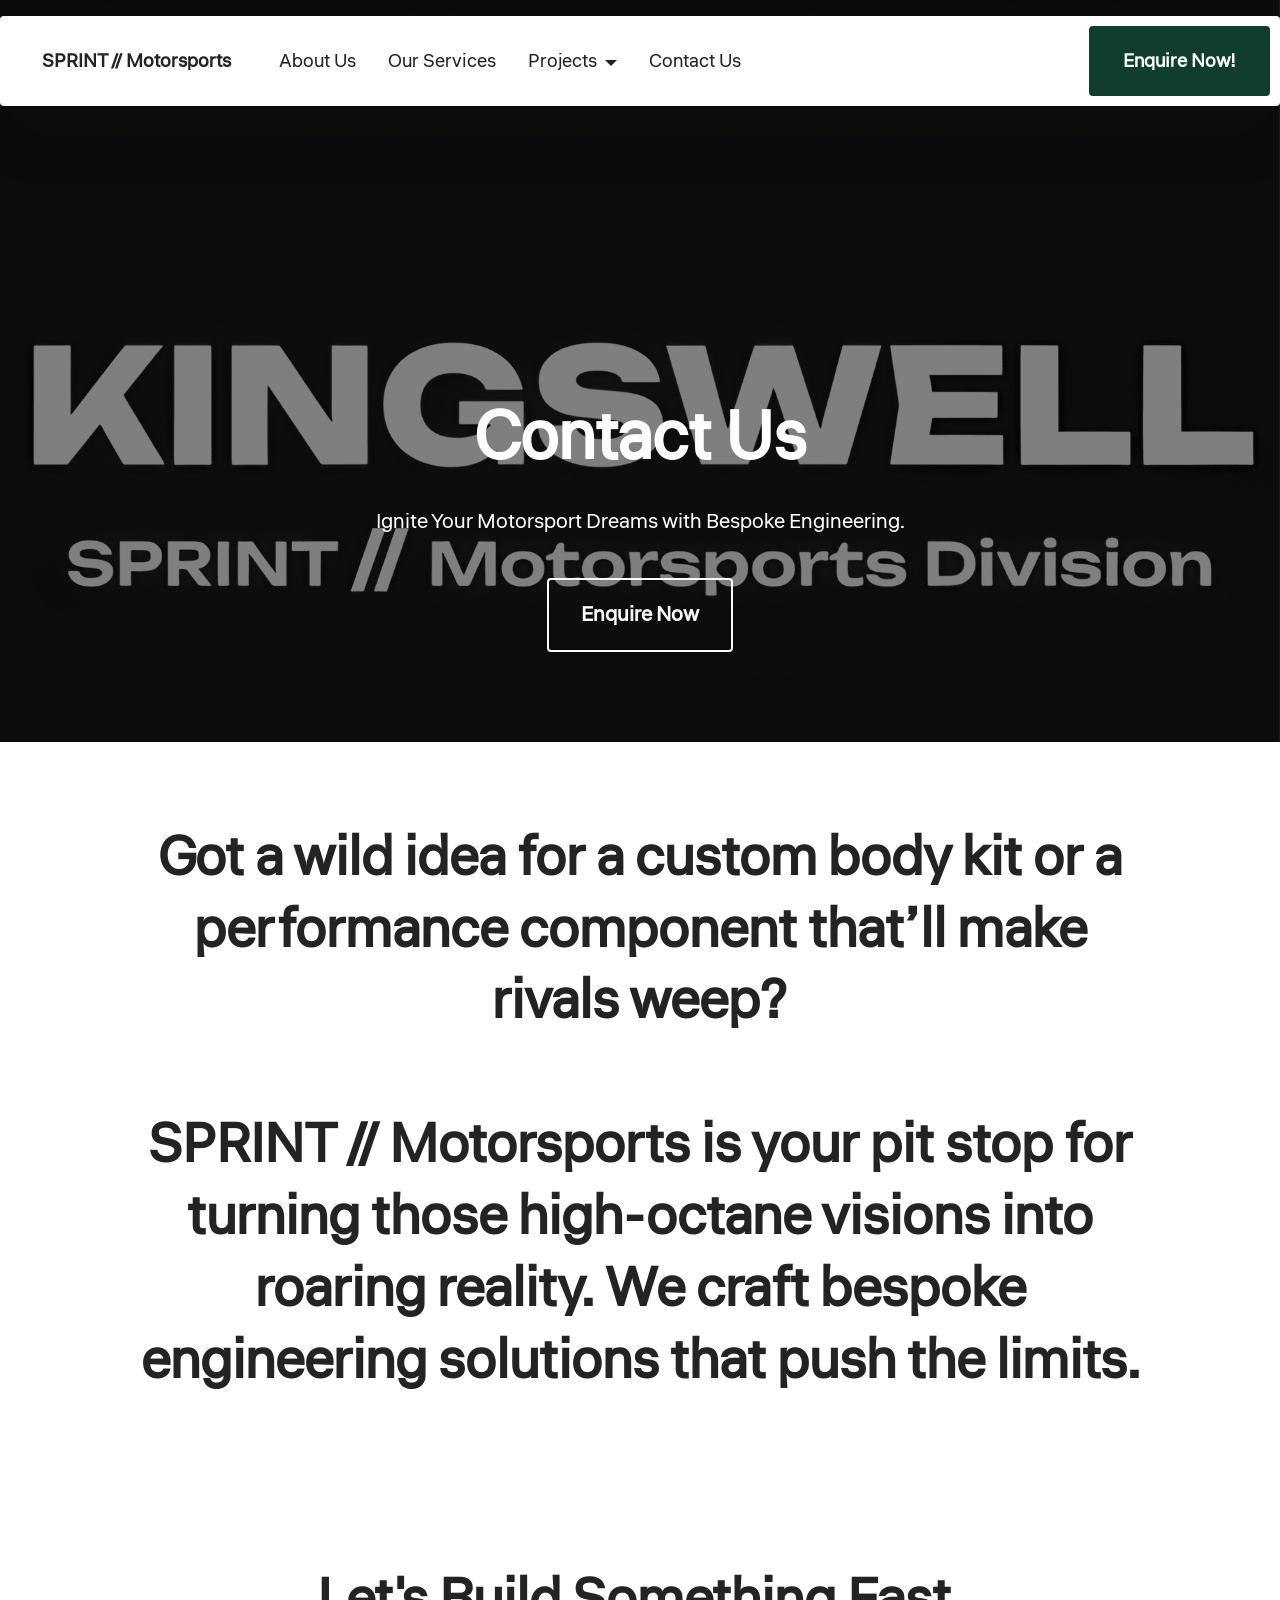
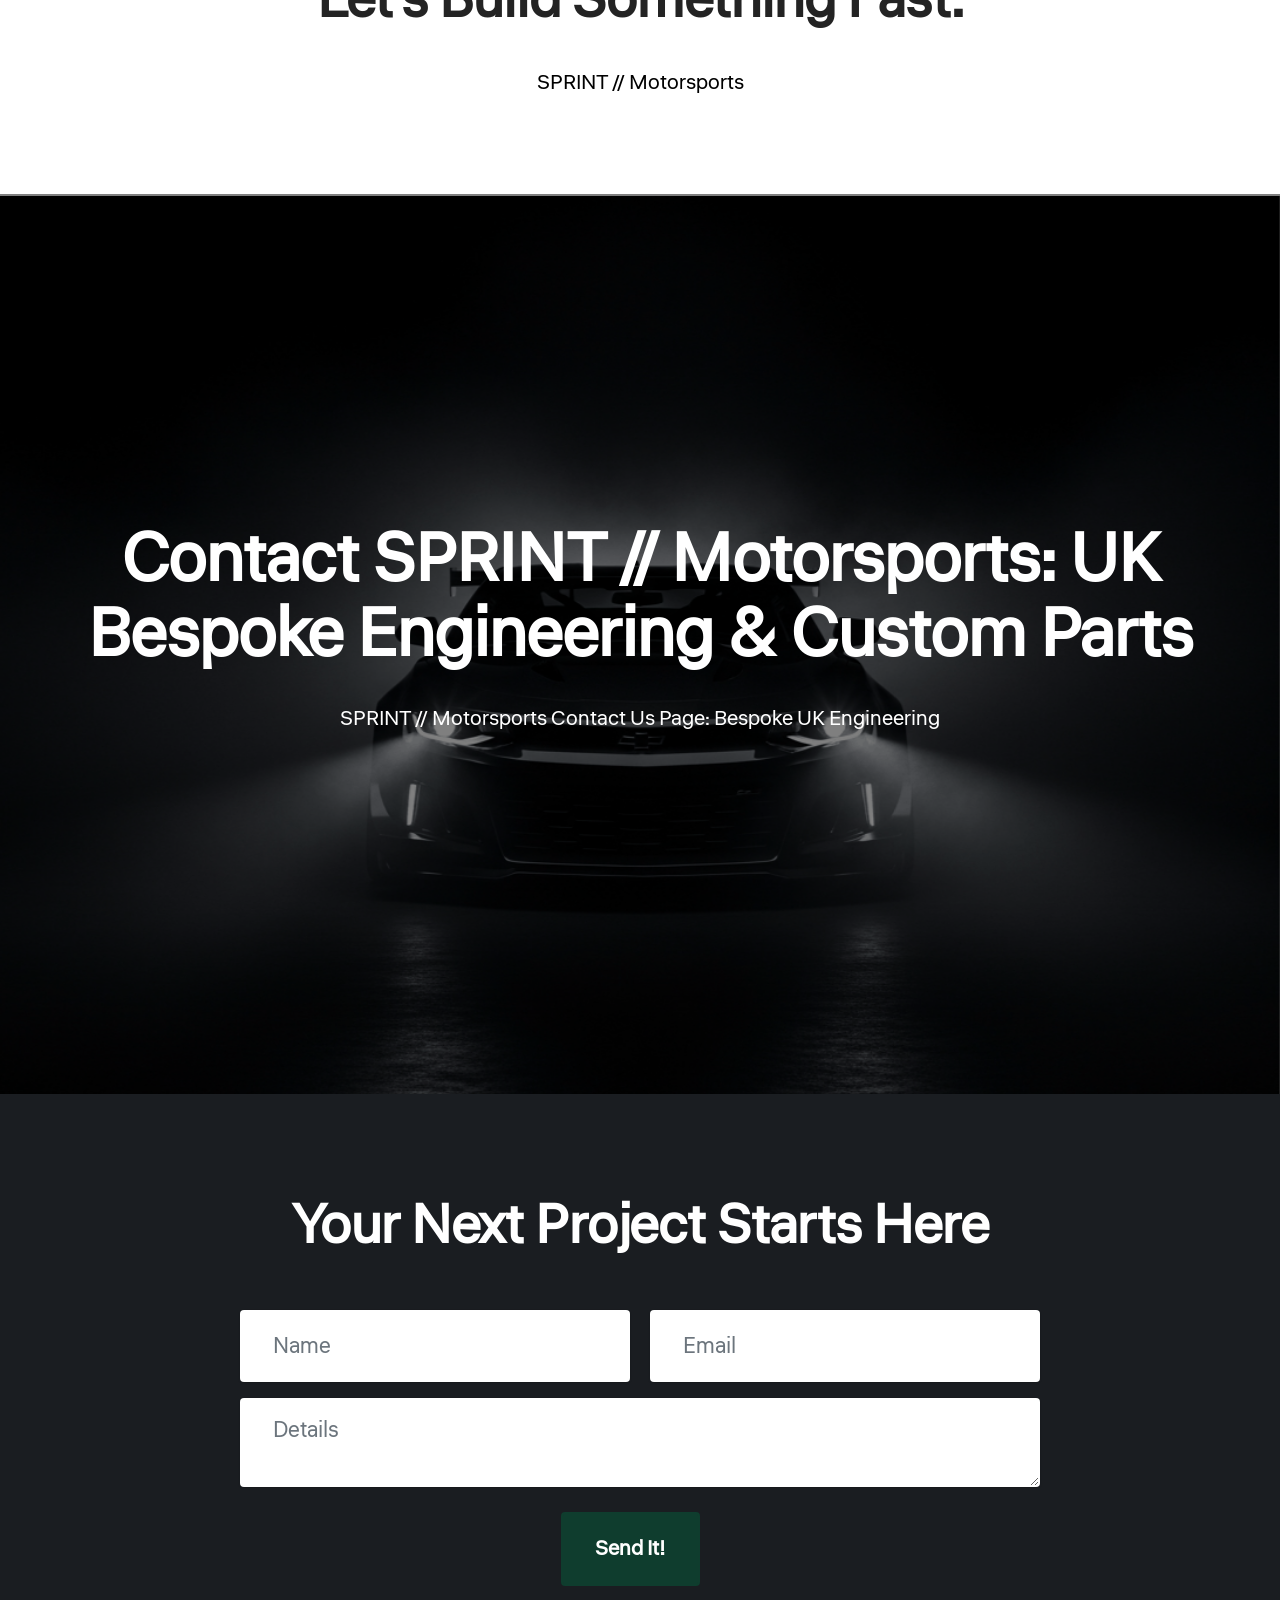
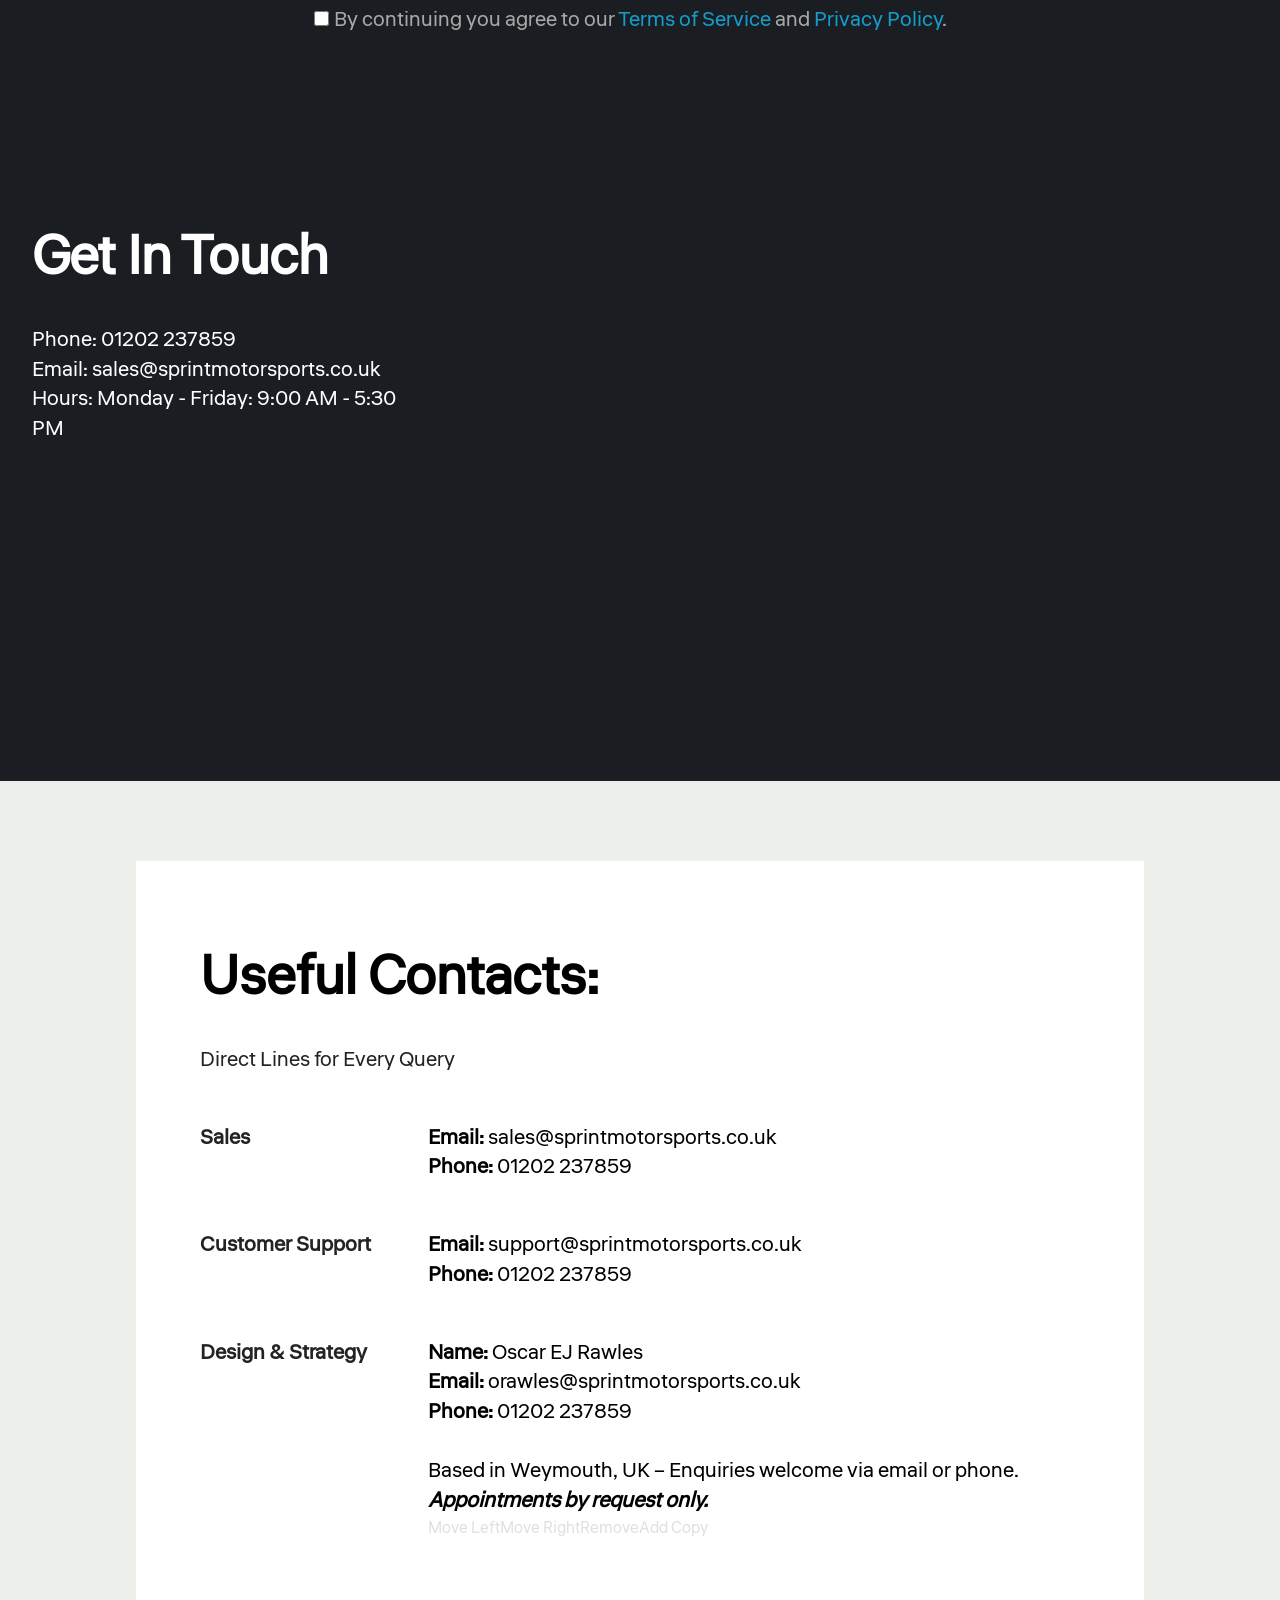
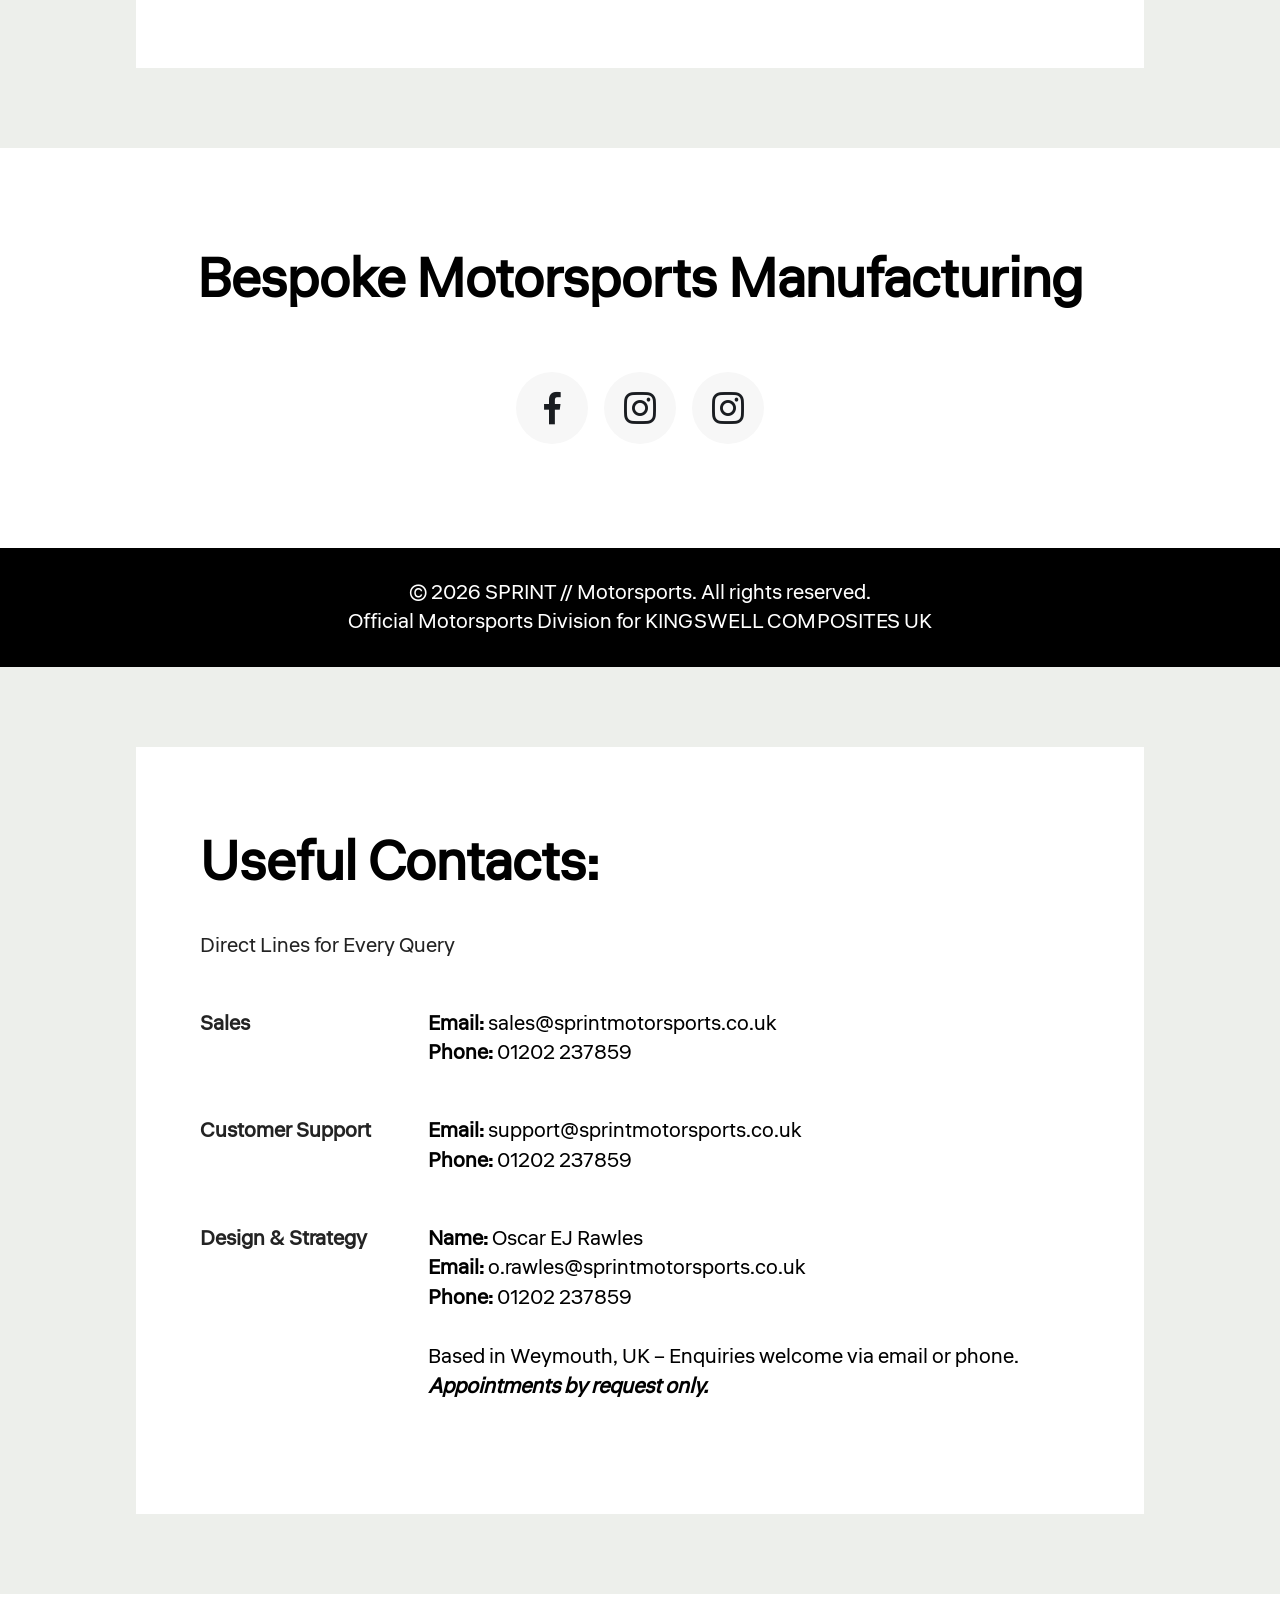
==== commit 4220f28c: "Update contact-us.html" ====
--- a/contact-us.html
+++ b/contact-us.html
@@ -238,7 +238,7 @@
                 <strong>Design &amp; Strategy</strong></h5>
             </div>
             <div class="col-md-12 col-lg">
-              <p class="mbr-text mbr-fonts-style mt-0 mb-0 item-wrapper display-7"><strong>Name:</strong> Oscar EJ Rawles<br><strong>Email: </strong>o.rawles@sprintmotorsports.co.uk<br><strong>Phone: </strong>01202 237859<br><br>Based in Weymouth, UK – Enquiries welcome via email or phone. <strong><em>Appointments by request only.</em></strong><br></p><div class="item-menu-overlay" style="opacity: 0.135516;"><div class="btn-wrapper"><span class="mbr-icon-arrow-left ctrl-btn"><span class="tooltiptext">Move Left</span></span><span class="mbr-icon-arrow-right ctrl-btn"><span class="tooltiptext">Move Right</span></span><span class="mbr-icon-trash ctrl-btn"><span class="tooltiptext">Remove</span></span><span class="mbr-icon-plus ctrl-btn"><span class="tooltiptext">Add Copy</span></span></div></div><p></p>
+              <p class="mbr-text mbr-fonts-style mt-0 mb-0 item-wrapper display-7"><strong>Name:</strong> Oscar EJ Rawles<br><strong>Email: </strong>orawles@sprintmotorsports.co.uk<br><strong>Phone: </strong>01202 237859<br><br>Based in Weymouth, UK – Enquiries welcome via email or phone. <strong><em>Appointments by request only.</em></strong><br></p><div class="item-menu-overlay" style="opacity: 0.135516;"><div class="btn-wrapper"><span class="mbr-icon-arrow-left ctrl-btn"><span class="tooltiptext">Move Left</span></span><span class="mbr-icon-arrow-right ctrl-btn"><span class="tooltiptext">Move Right</span></span><span class="mbr-icon-trash ctrl-btn"><span class="tooltiptext">Remove</span></span><span class="mbr-icon-plus ctrl-btn"><span class="tooltiptext">Add Copy</span></span></div></div><p></p>
             </div>
           </div>
 
@@ -350,10 +350,10 @@
       </div>
     </div>
   </div>
-</section><section class="display-7" style="padding: 0;align-items: center;justify-content: center;flex-wrap: wrap;    align-content: center;display: flex;position: relative;height: 4rem;"><a href="https://mobiri.se/4530334" style="flex: 1 1;height: 4rem;position: absolute;width: 100%;z-index: 1;"><img alt="" style="height: 4rem;" src="[data-uri]"></a><p style="margin: 0;text-align: center;" class="display-7">&#8204;</p><a style="z-index:1" href="https://mobirise.com/html-builder.html">HTML Creator</a></section><script src="assets/bootstrap/js/bootstrap.bundle.min.js"></script>  <script src="assets/parallax/jarallax.js"></script>  <script src="assets/smoothscroll/smooth-scroll.js"></script>  <script src="assets/ytplayer/index.js"></script>  <script src="assets/dropdown/js/navbar-dropdown.js"></script>  <script src="assets/theme/js/script.js"></script>  <script src="assets/formoid/formoid.min.js"></script>  
+</section><section class="display-7" style="padding: 0;align-items: center;justify-content: center;flex-wrap: wrap;    align-content: center;display: flex;position: relative;height: 4rem;"><a href="https://mobiri.se/4530334" style="flex: 1 1;height: 4rem;position: absolute;width: 100%;z-index: 1;"><img alt="" style="height: 4rem;" src="[data-uri]"></a><p style="margin: 0;text-align: center;" class="display-7">&#8204;</p><a style="z-index:1" href=#</a></section><script src="assets/bootstrap/js/bootstrap.bundle.min.js"></script>  <script src="assets/parallax/jarallax.js"></script>  <script src="assets/smoothscroll/smooth-scroll.js"></script>  <script src="assets/ytplayer/index.js"></script>  <script src="assets/dropdown/js/navbar-dropdown.js"></script>  <script src="assets/theme/js/script.js"></script>  <script src="assets/formoid/formoid.min.js"></script>  
   
   
  <div id="scrollToTop" class="scrollToTop mbr-arrow-up"><a style="text-align: center;"><i class="mbr-arrow-up-icon mbr-arrow-up-icon-cm cm-icon cm-icon-smallarrow-up"></i></a></div>
     <input name="animation" type="hidden">
   </body>
-</html>+</html>
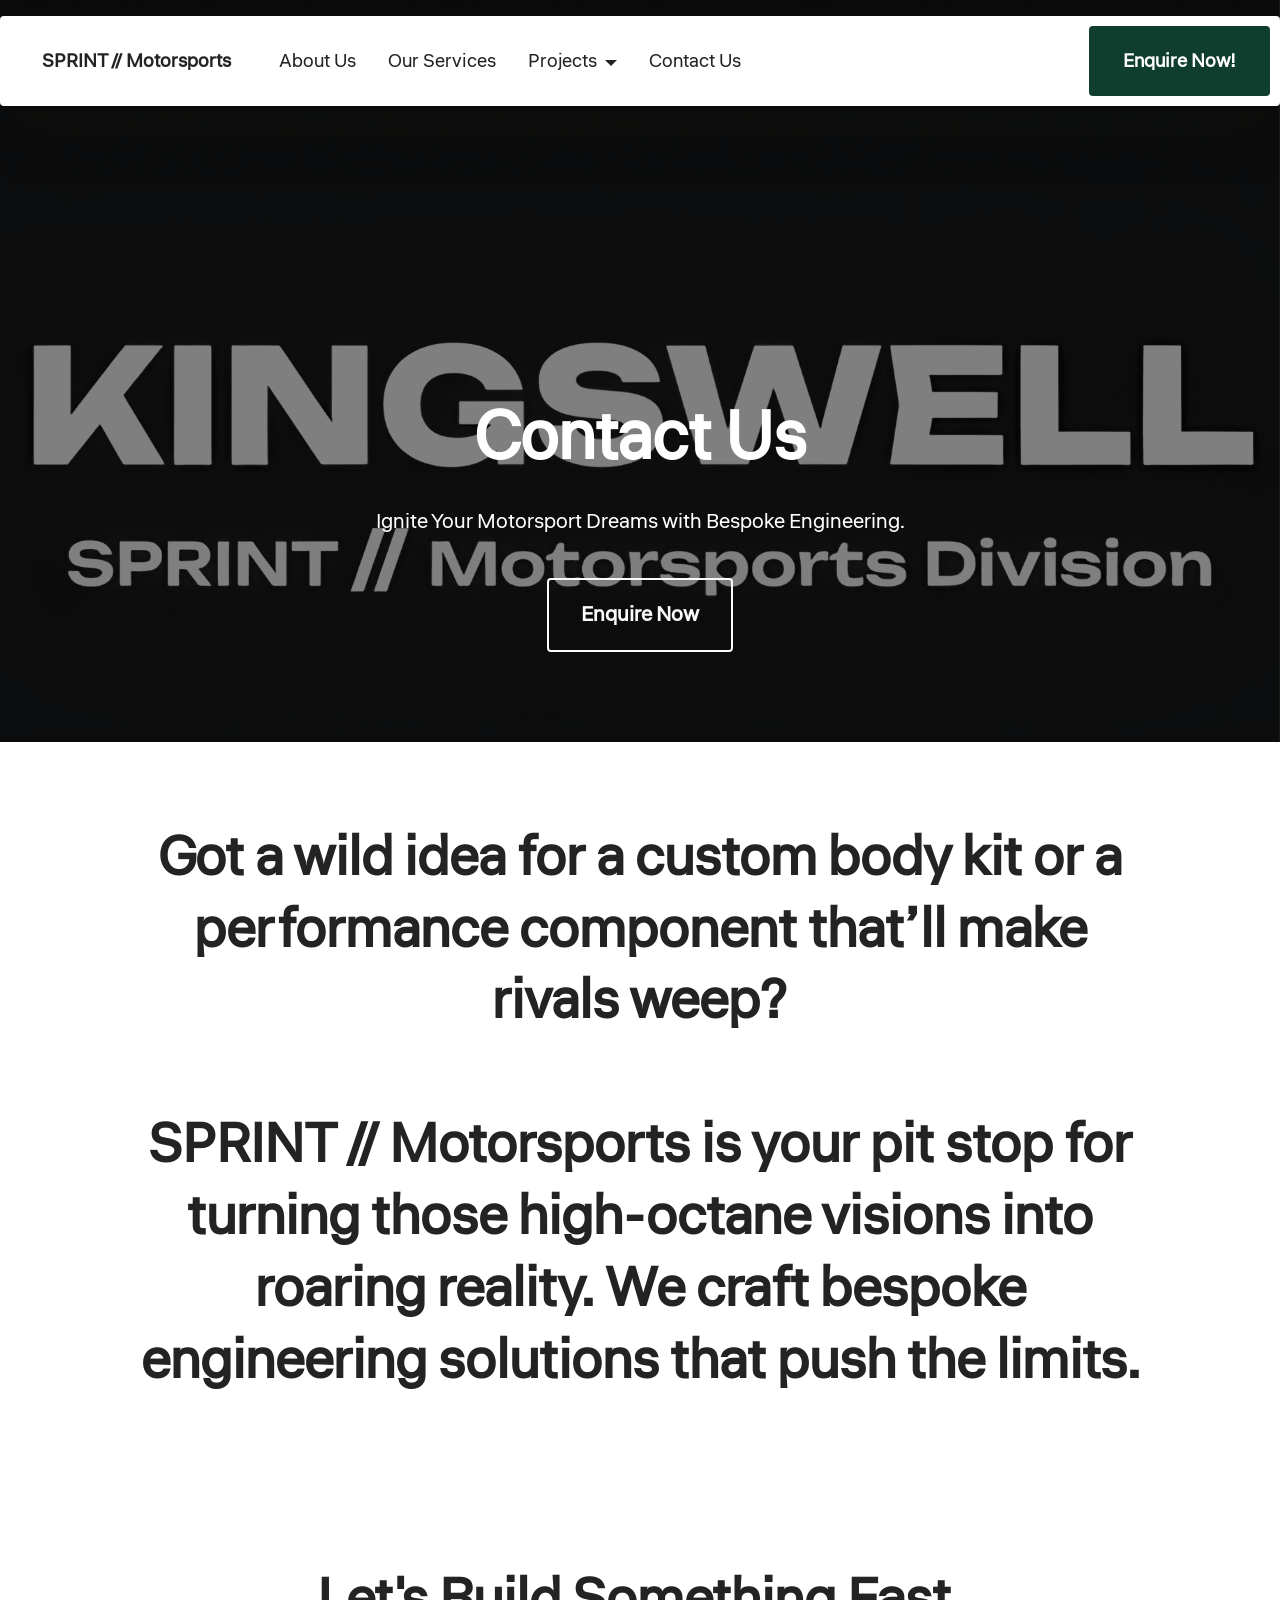
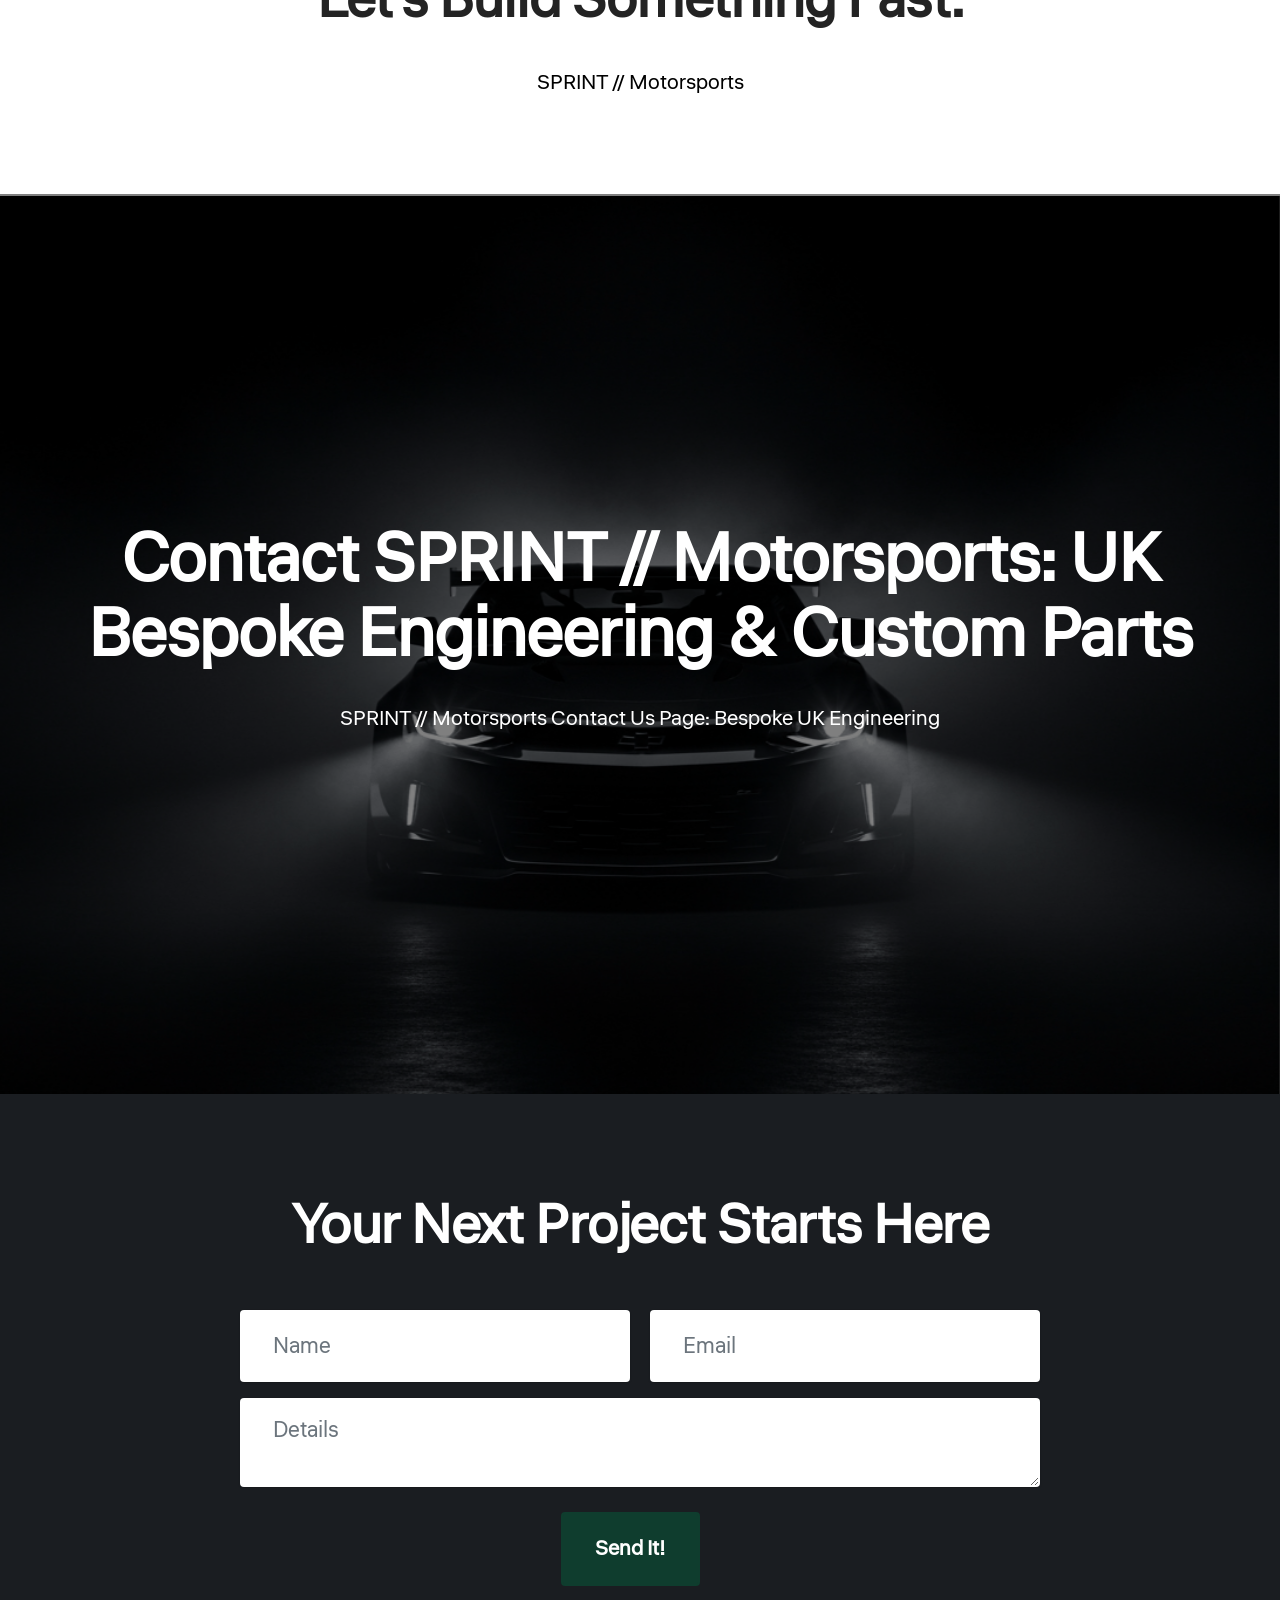
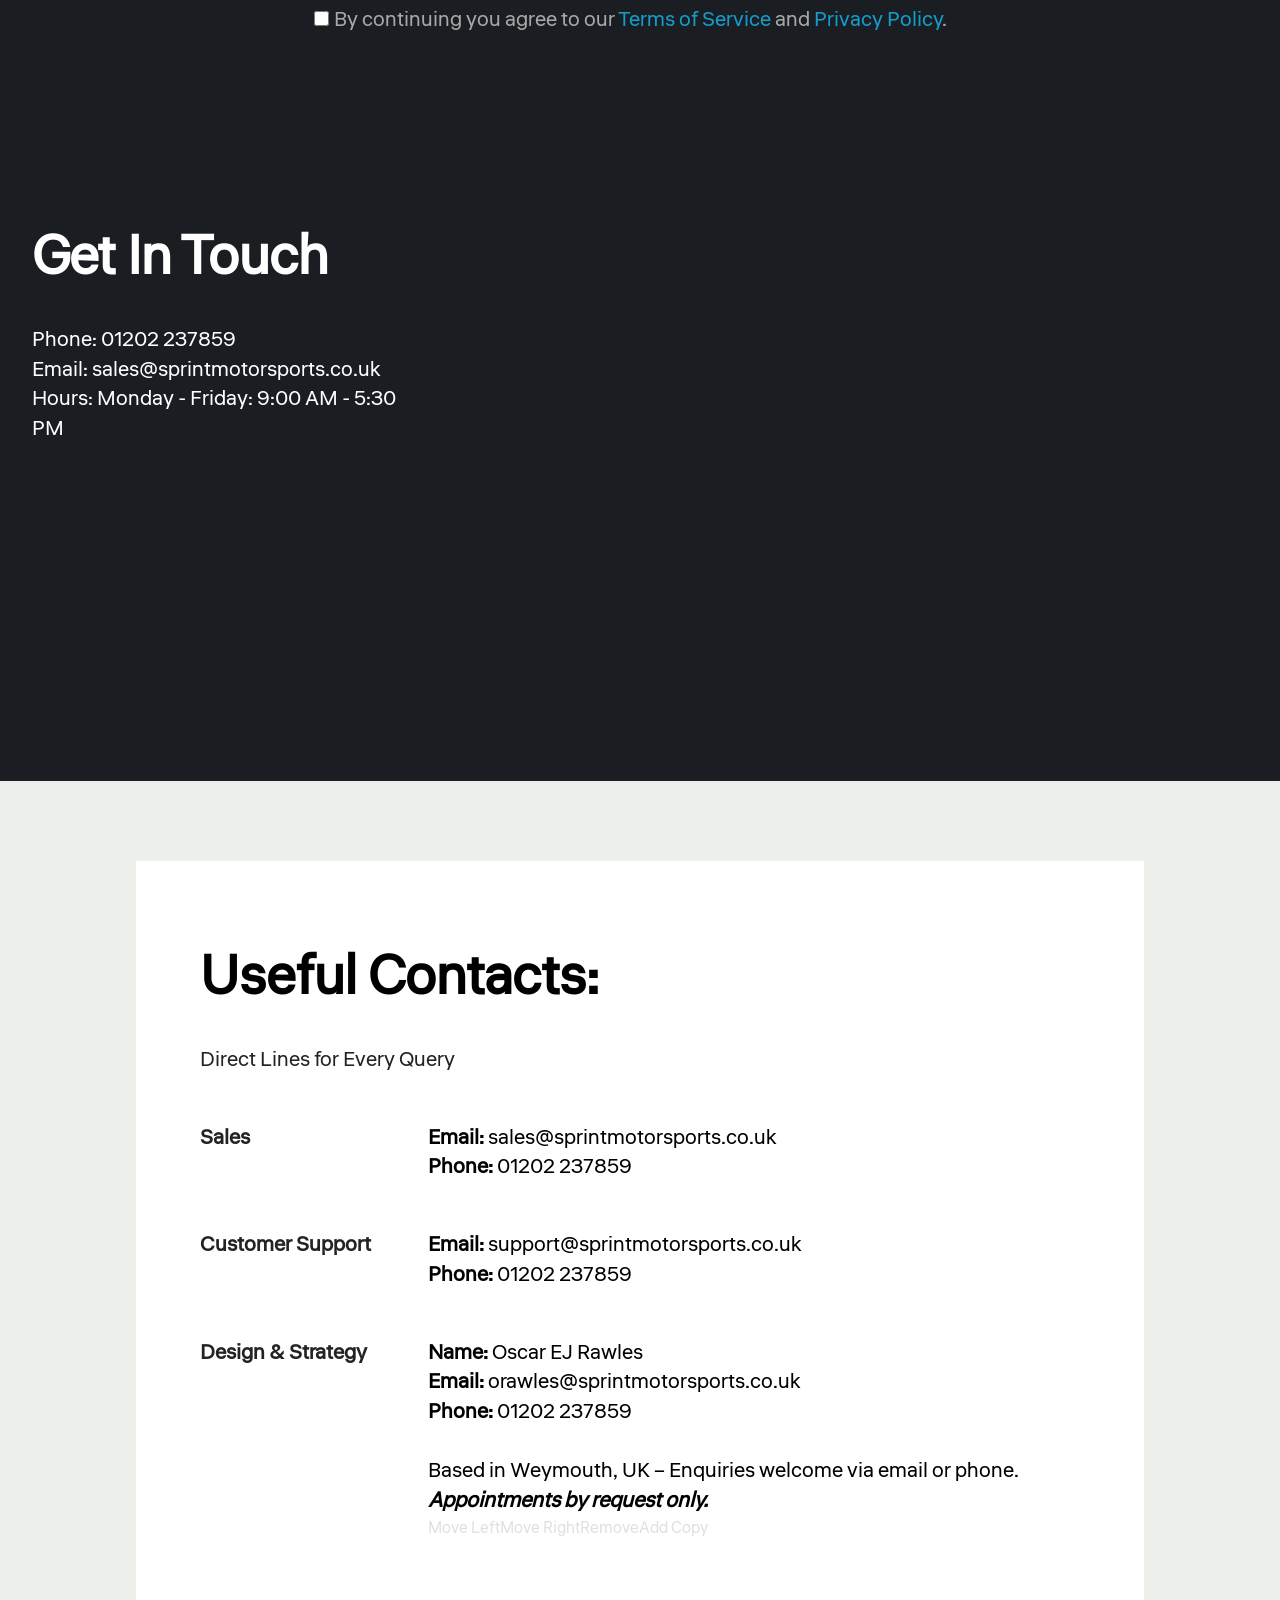
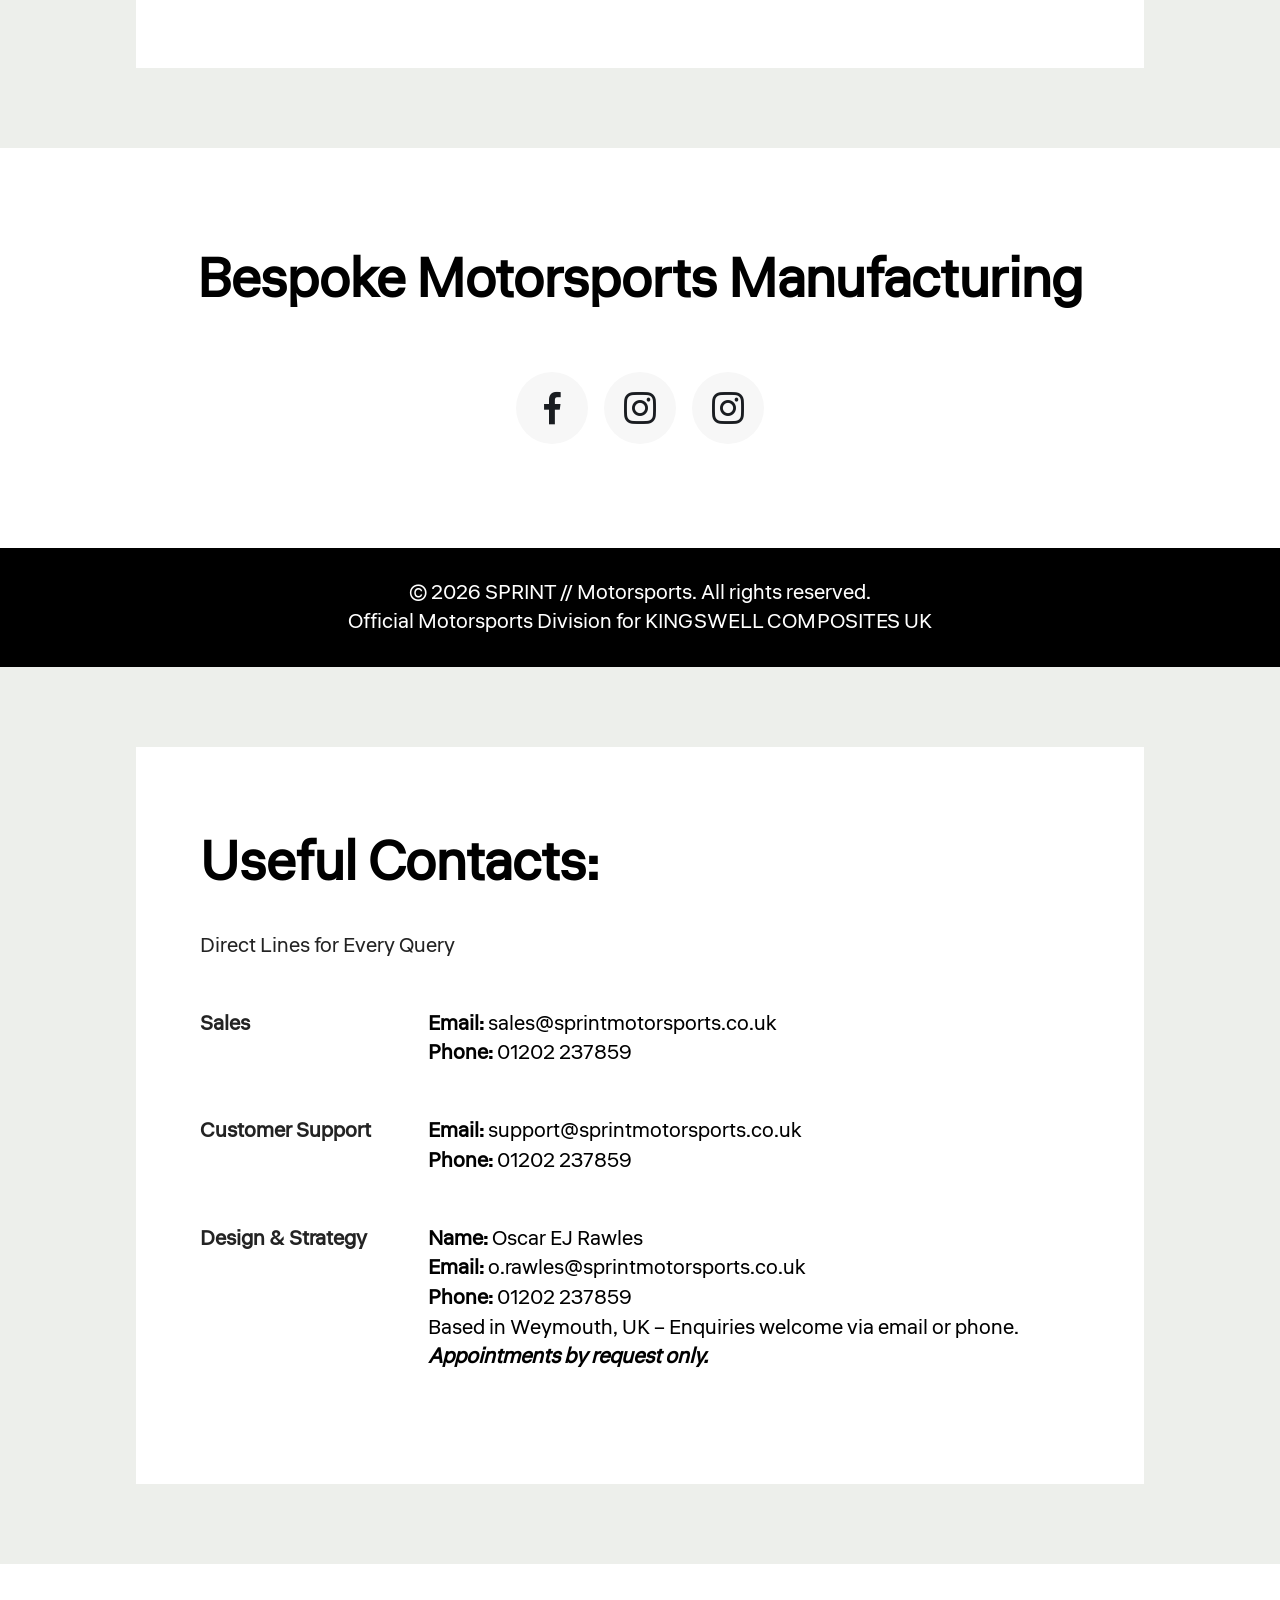
==== commit 45c9ed13: "Update contact-us.html" ====
--- a/contact-us.html
+++ b/contact-us.html
@@ -339,13 +339,9 @@
               <p class="mbr-text mbr-fonts-style mt-0 mb-0 display-7"><strong>Name:</strong> Oscar EJ Rawles
 <br><strong>Email:</strong> o.rawles@sprintmotorsports.co.uk
 <br><strong>Phone:</strong> 01202 237859
-<br>
 <br>Based in Weymouth, UK – Enquiries welcome via email or phone. <strong><em>Appointments by request only.</em></strong></p>
             </div>
           </div>
-          
-
-
         </div>
       </div>
     </div>
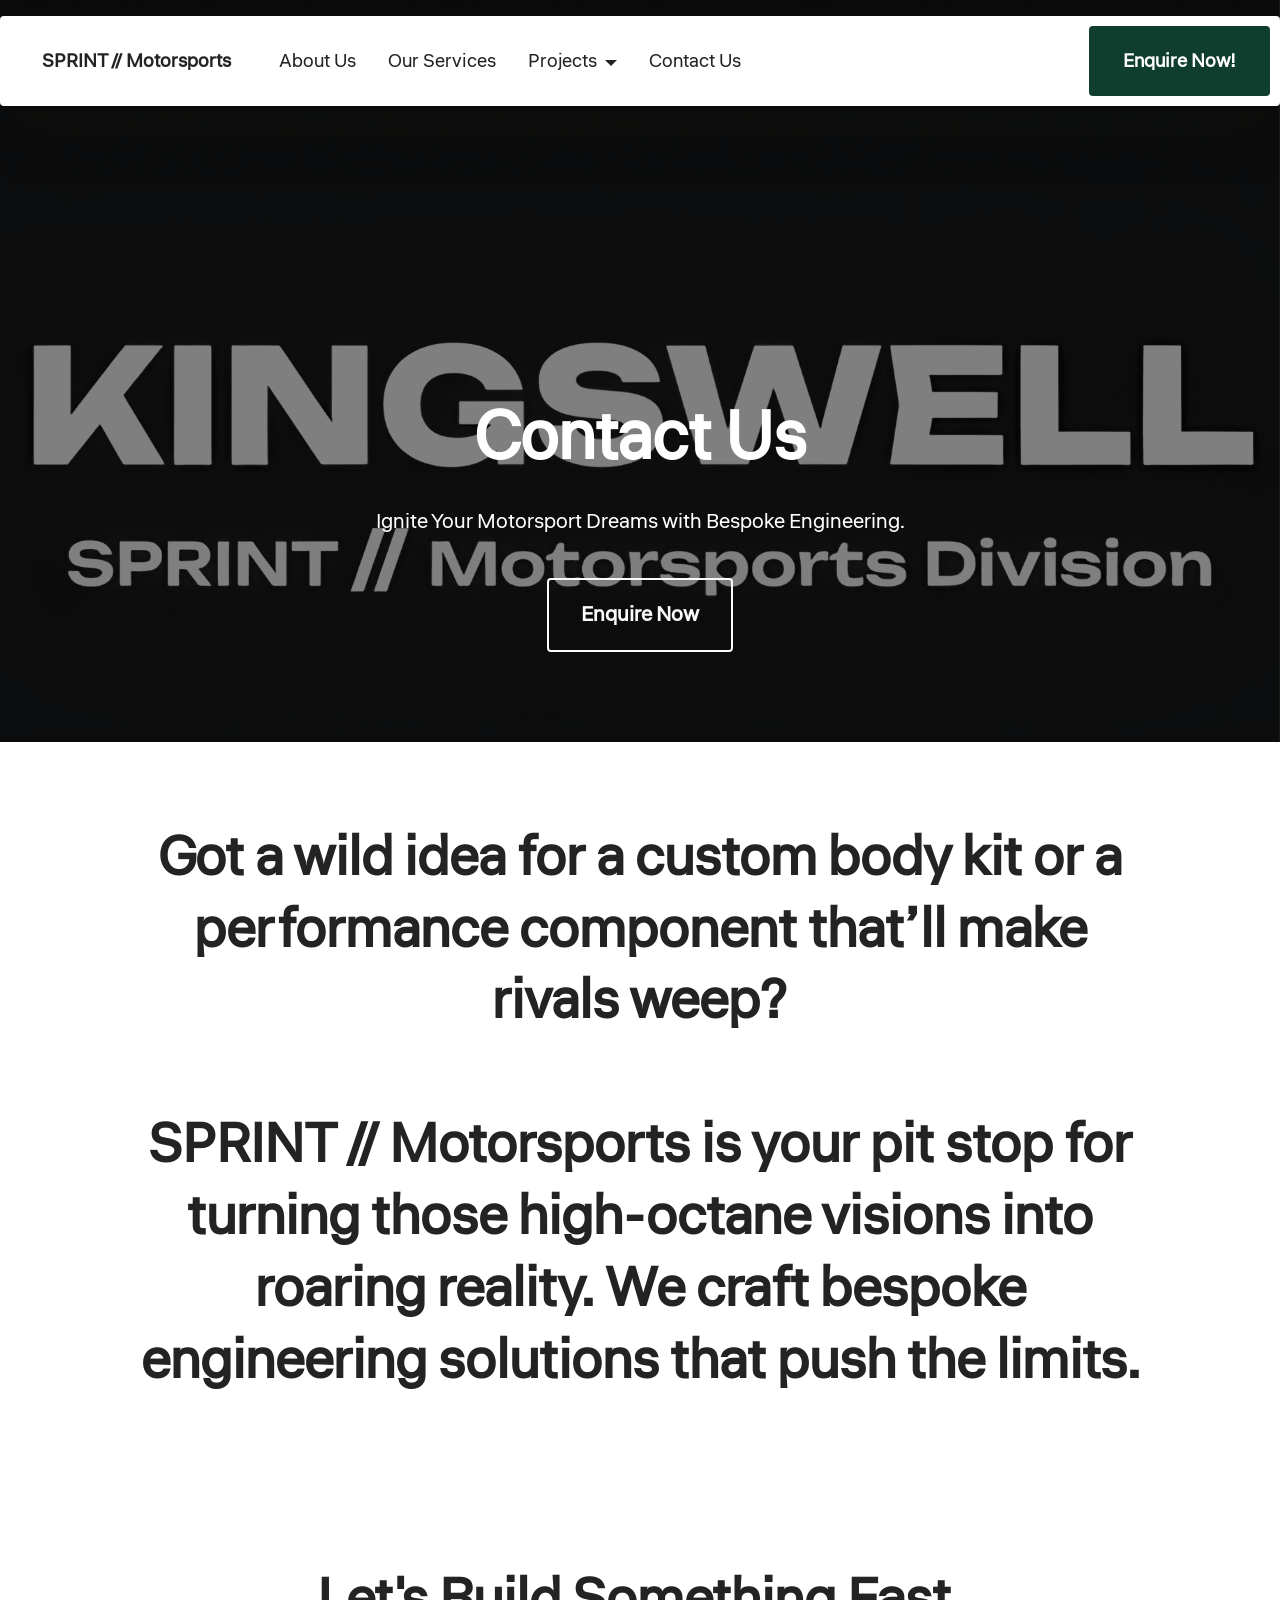
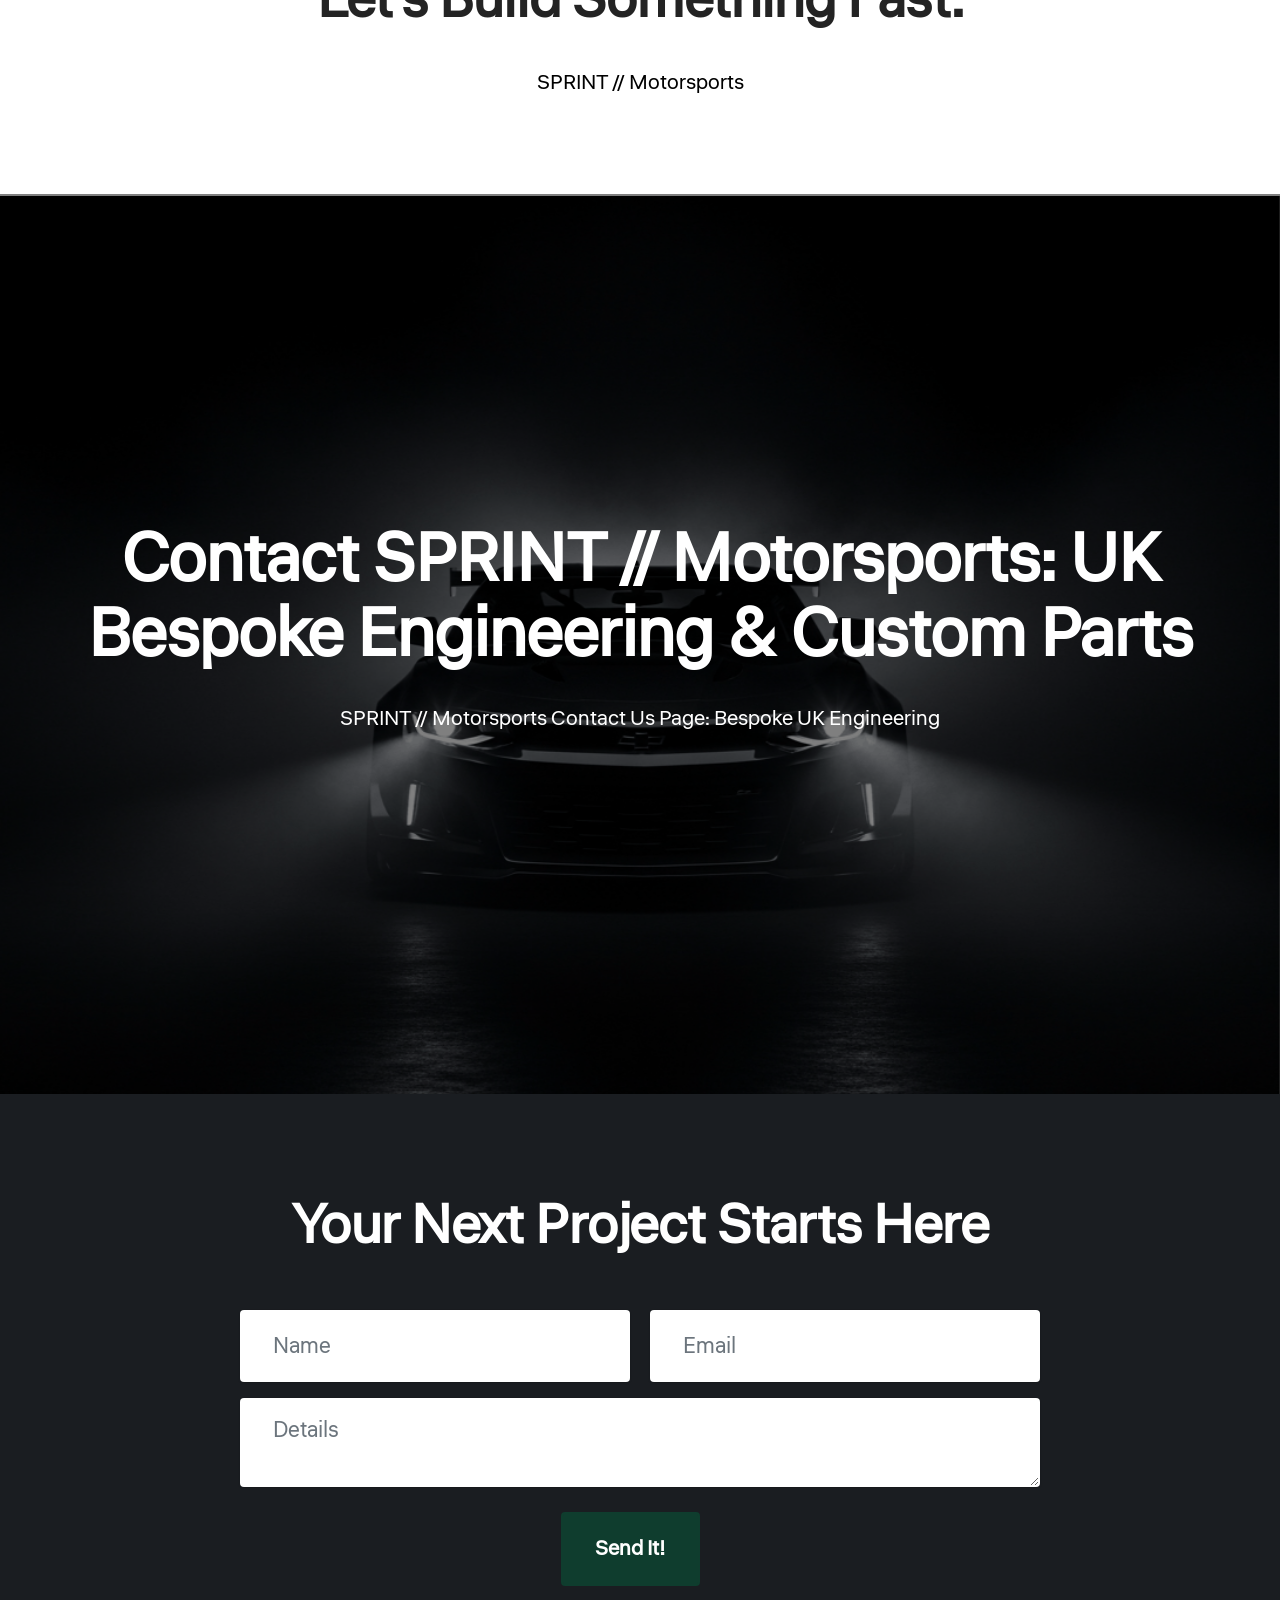
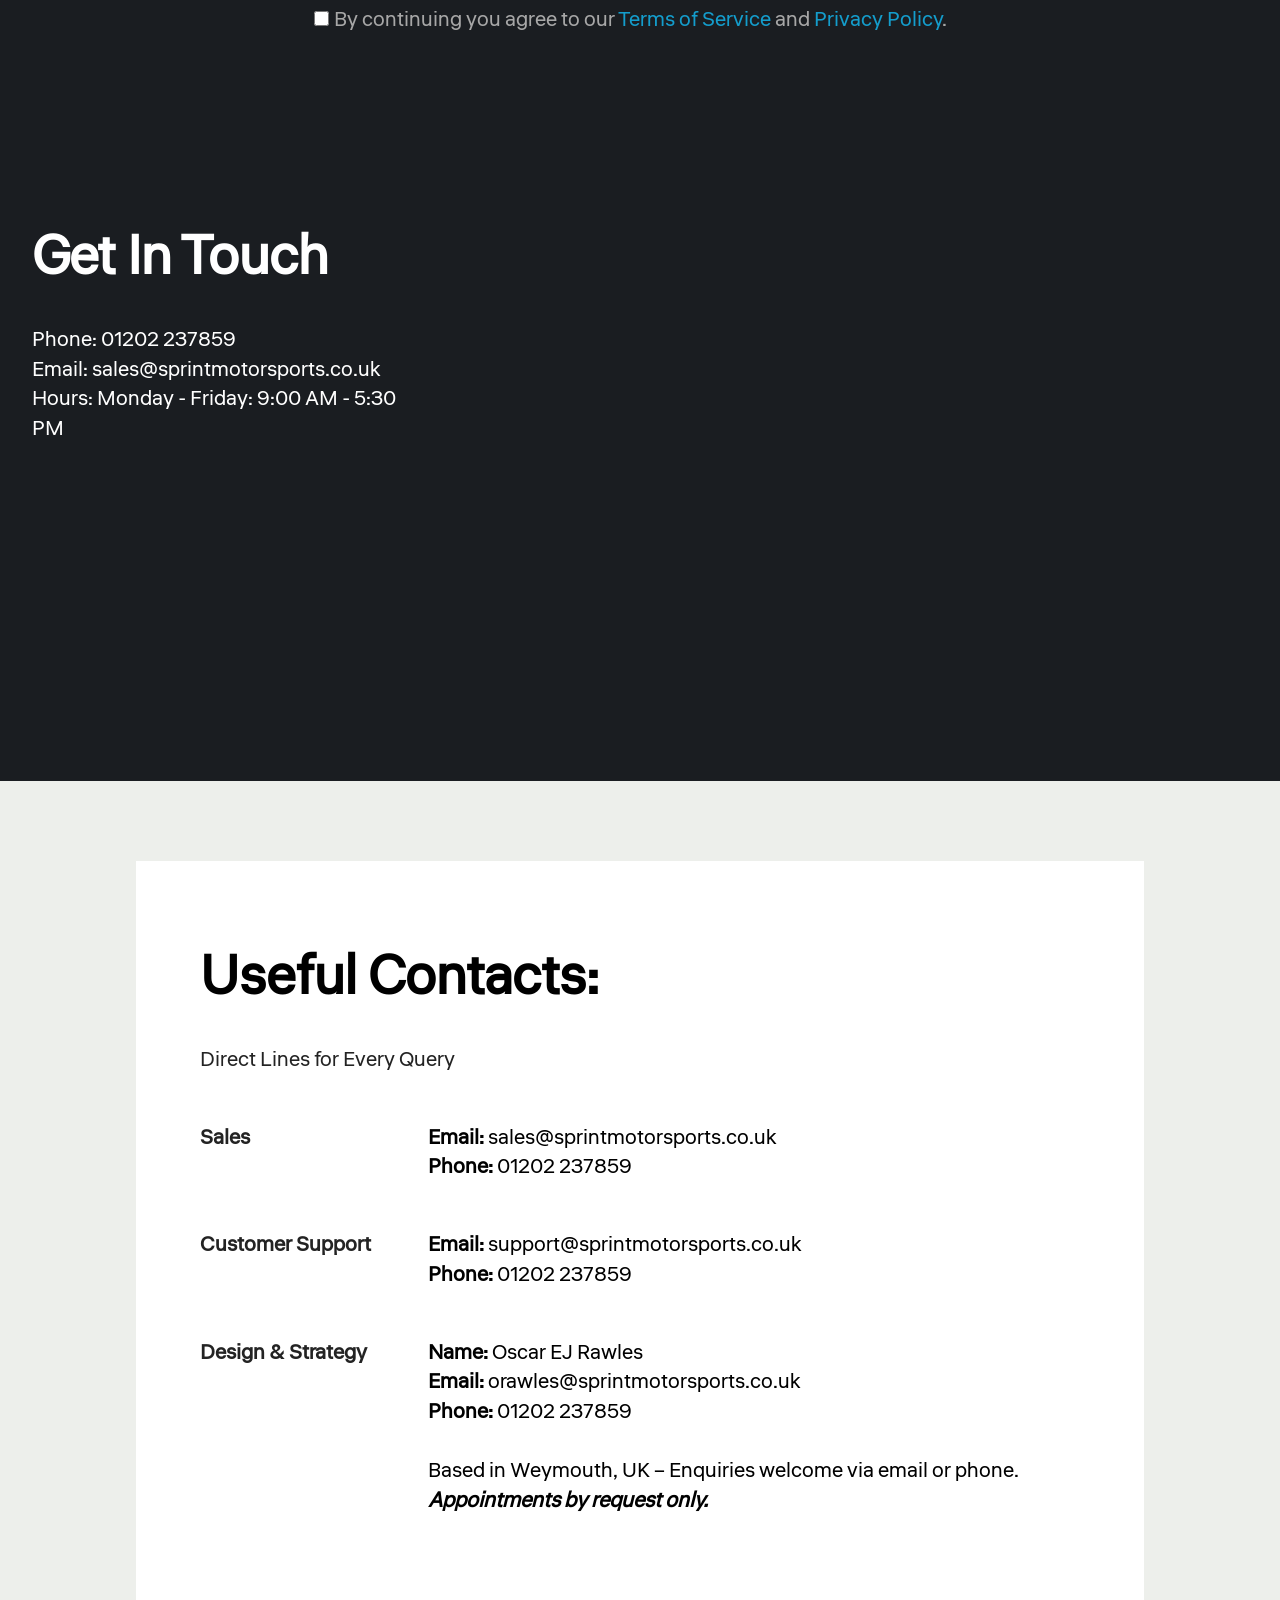
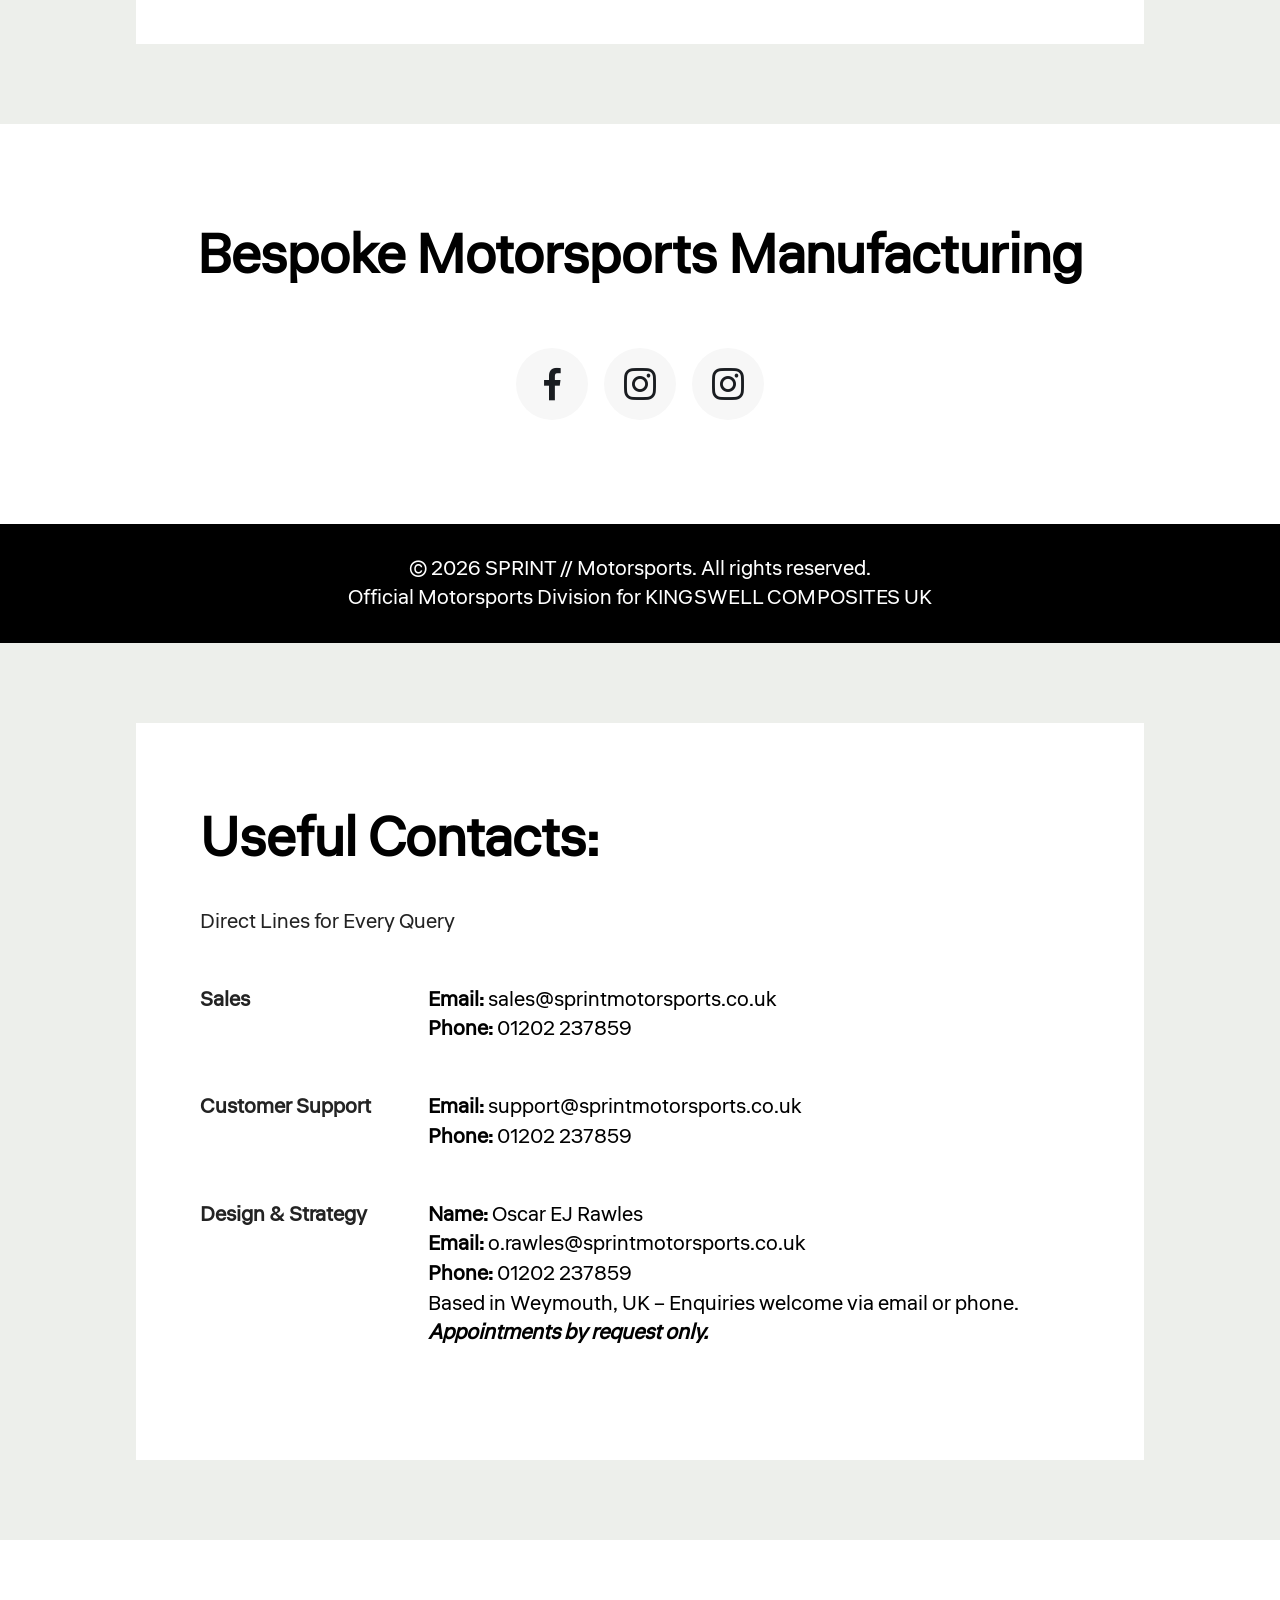
==== commit b8c7fe81: "Update contact-us.html" ====
--- a/contact-us.html
+++ b/contact-us.html
@@ -238,7 +238,7 @@
                 <strong>Design &amp; Strategy</strong></h5>
             </div>
             <div class="col-md-12 col-lg">
-              <p class="mbr-text mbr-fonts-style mt-0 mb-0 item-wrapper display-7"><strong>Name:</strong> Oscar EJ Rawles<br><strong>Email: </strong>orawles@sprintmotorsports.co.uk<br><strong>Phone: </strong>01202 237859<br><br>Based in Weymouth, UK – Enquiries welcome via email or phone. <strong><em>Appointments by request only.</em></strong><br></p><div class="item-menu-overlay" style="opacity: 0.135516;"><div class="btn-wrapper"><span class="mbr-icon-arrow-left ctrl-btn"><span class="tooltiptext">Move Left</span></span><span class="mbr-icon-arrow-right ctrl-btn"><span class="tooltiptext">Move Right</span></span><span class="mbr-icon-trash ctrl-btn"><span class="tooltiptext">Remove</span></span><span class="mbr-icon-plus ctrl-btn"><span class="tooltiptext">Add Copy</span></span></div></div><p></p>
+              <p class="mbr-text mbr-fonts-style mt-0 mb-0 item-wrapper display-7"><strong>Name:</strong> Oscar EJ Rawles<br><strong>Email: </strong>orawles@sprintmotorsports.co.uk<br><strong>Phone: </strong>01202 237859<br><br>Based in Weymouth, UK – Enquiries welcome via email or phone. <strong><em>Appointments by request only.</em></strong><br></p><div class="item-menu-overlay" style="opacity: 0.135516;"><div class="btn-wrapper"><span class="mbr-icon-arrow-left ctrl-btn"><span class="tooltiptext"></span></span><span class="mbr-icon-arrow-right ctrl-btn"><span class="tooltiptext"></span></span><span class="mbr-icon-trash ctrl-btn"><span class="tooltiptext"></span></span><span class="mbr-icon-plus ctrl-btn"><span class="tooltiptext"></span></span></div></div><p></p>
             </div>
           </div>
 
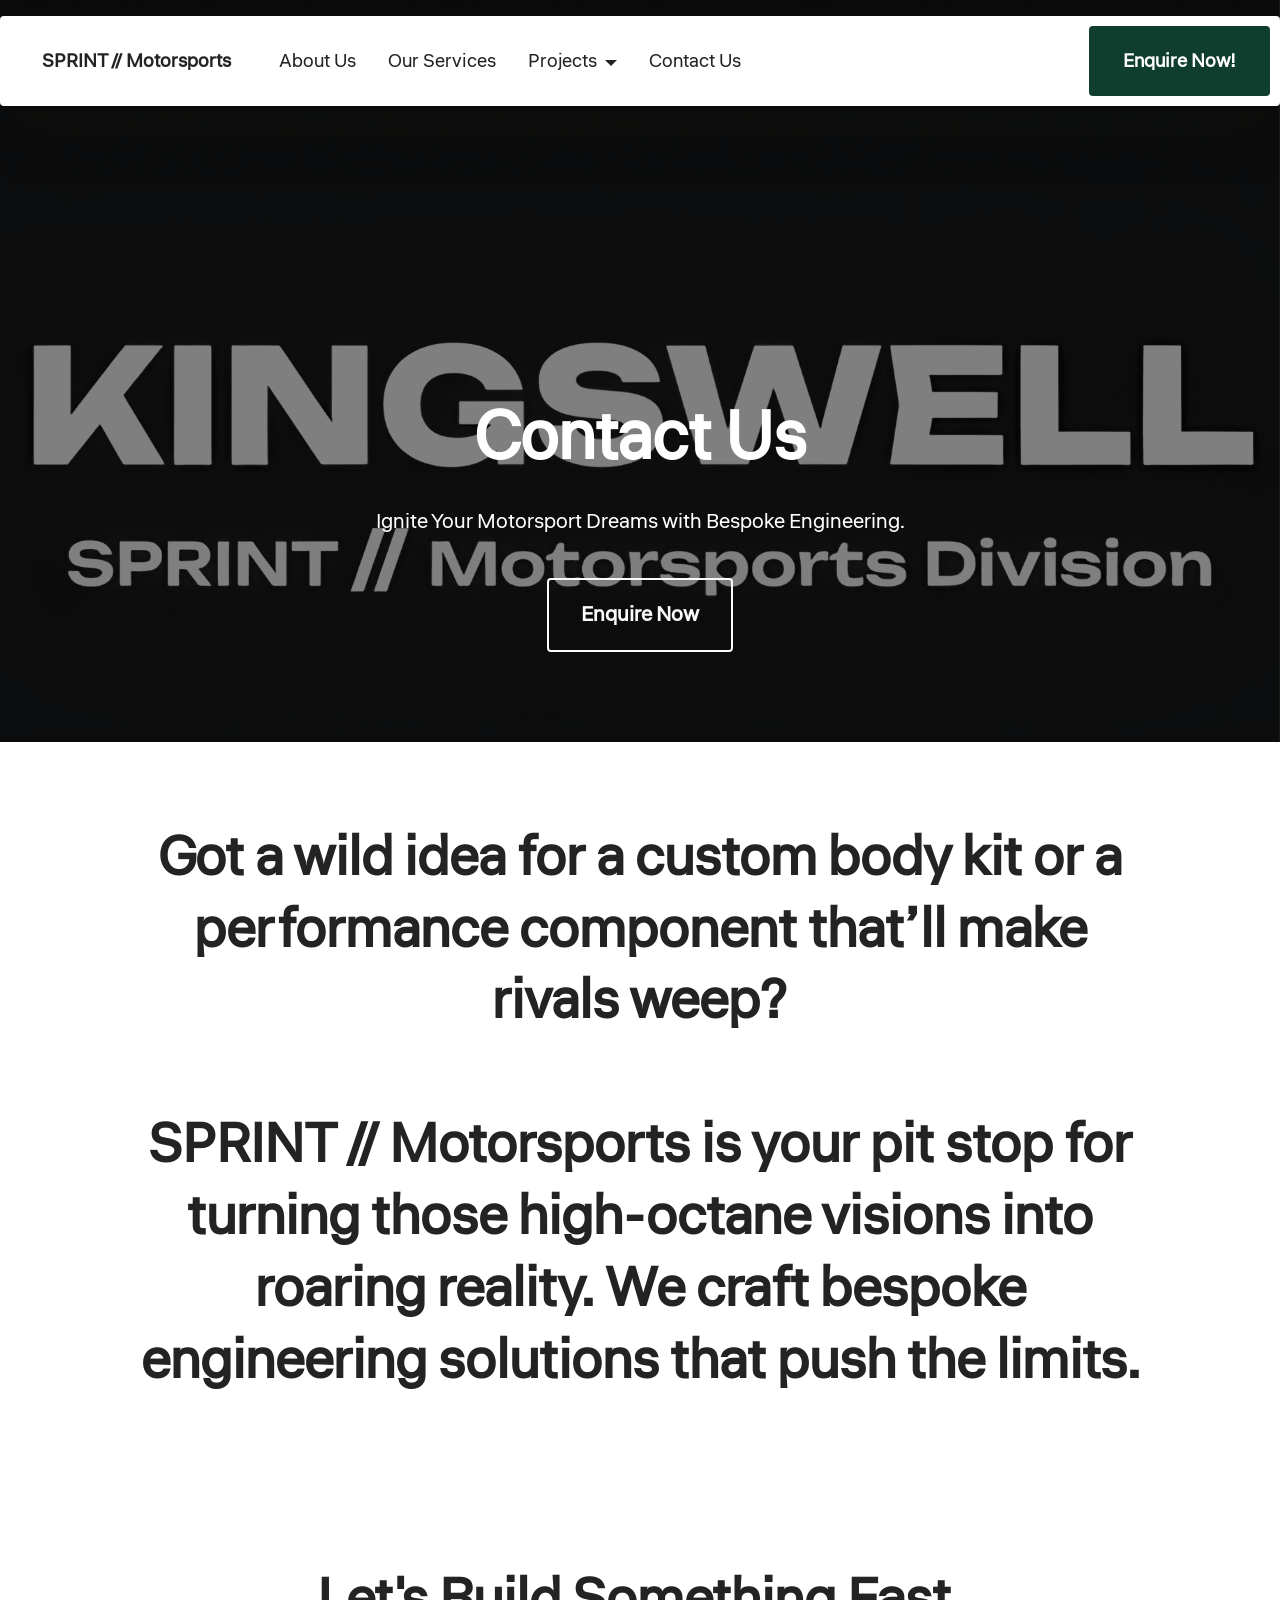
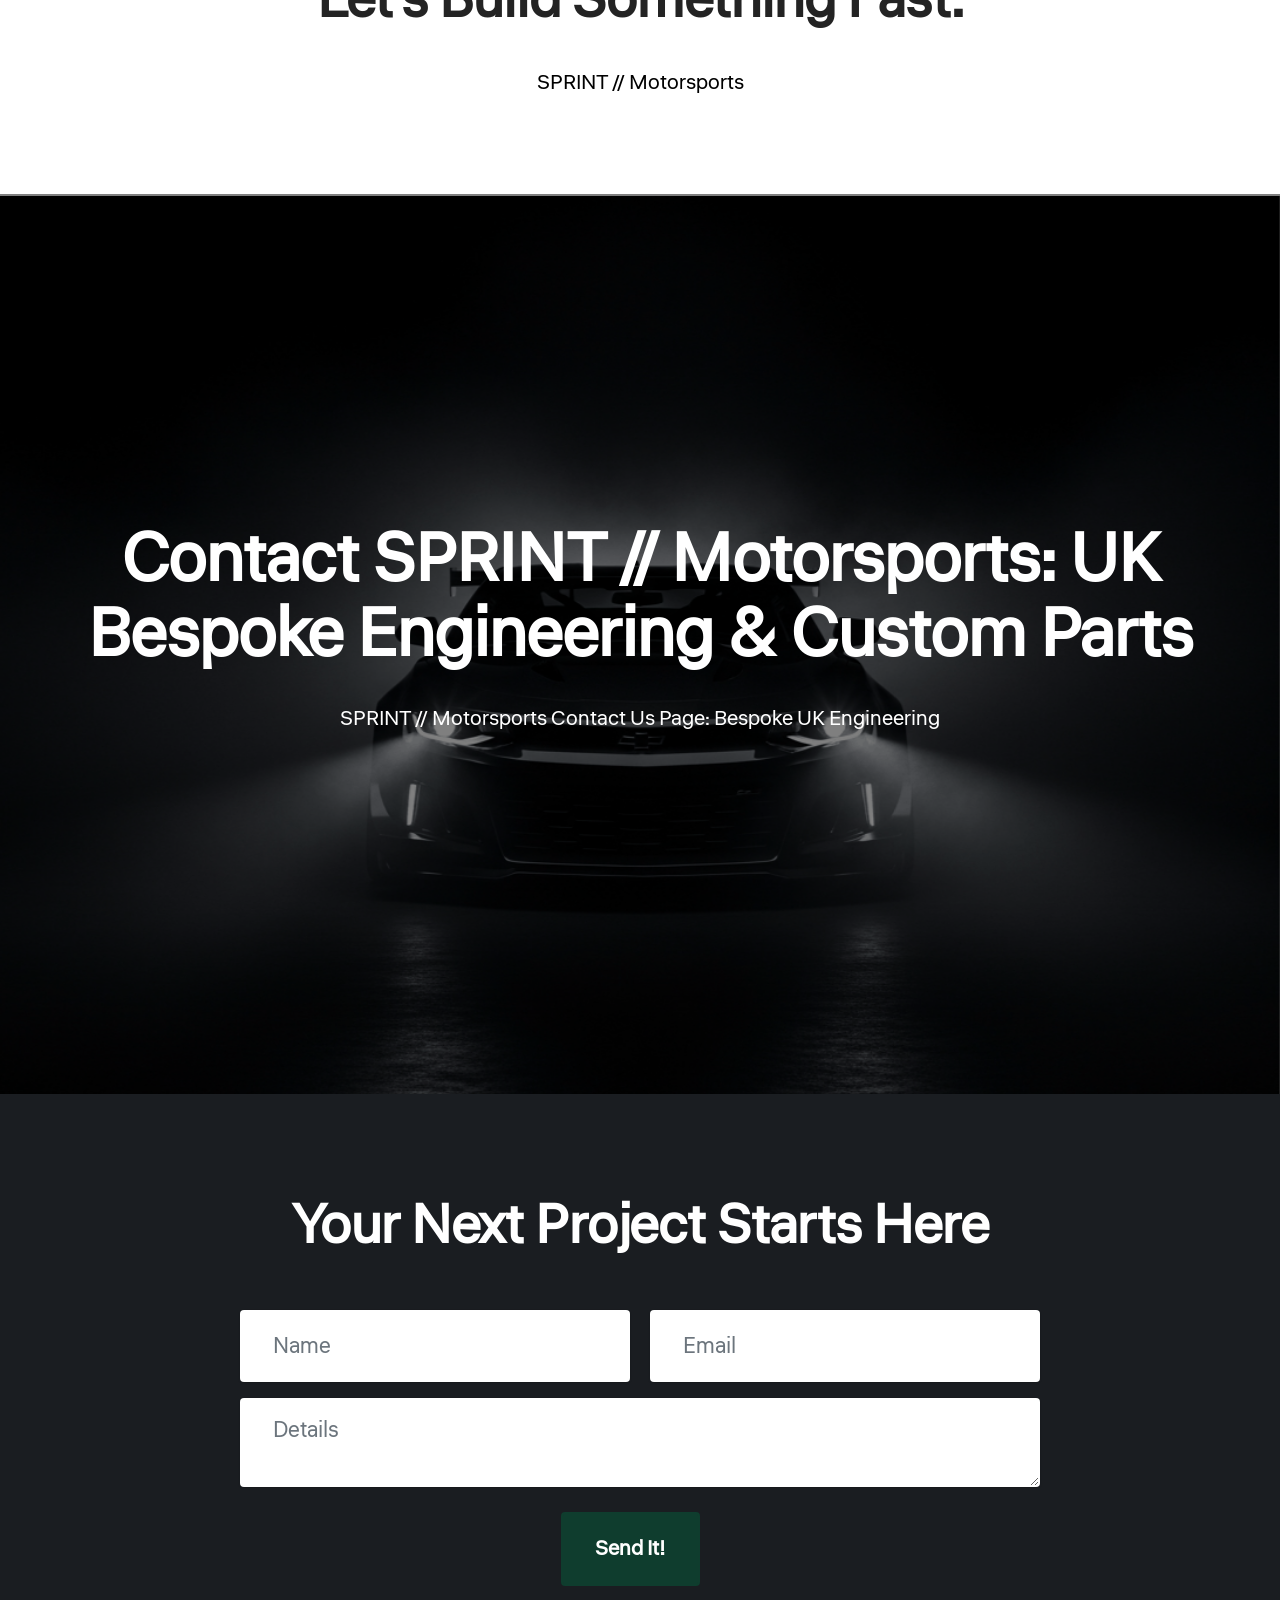
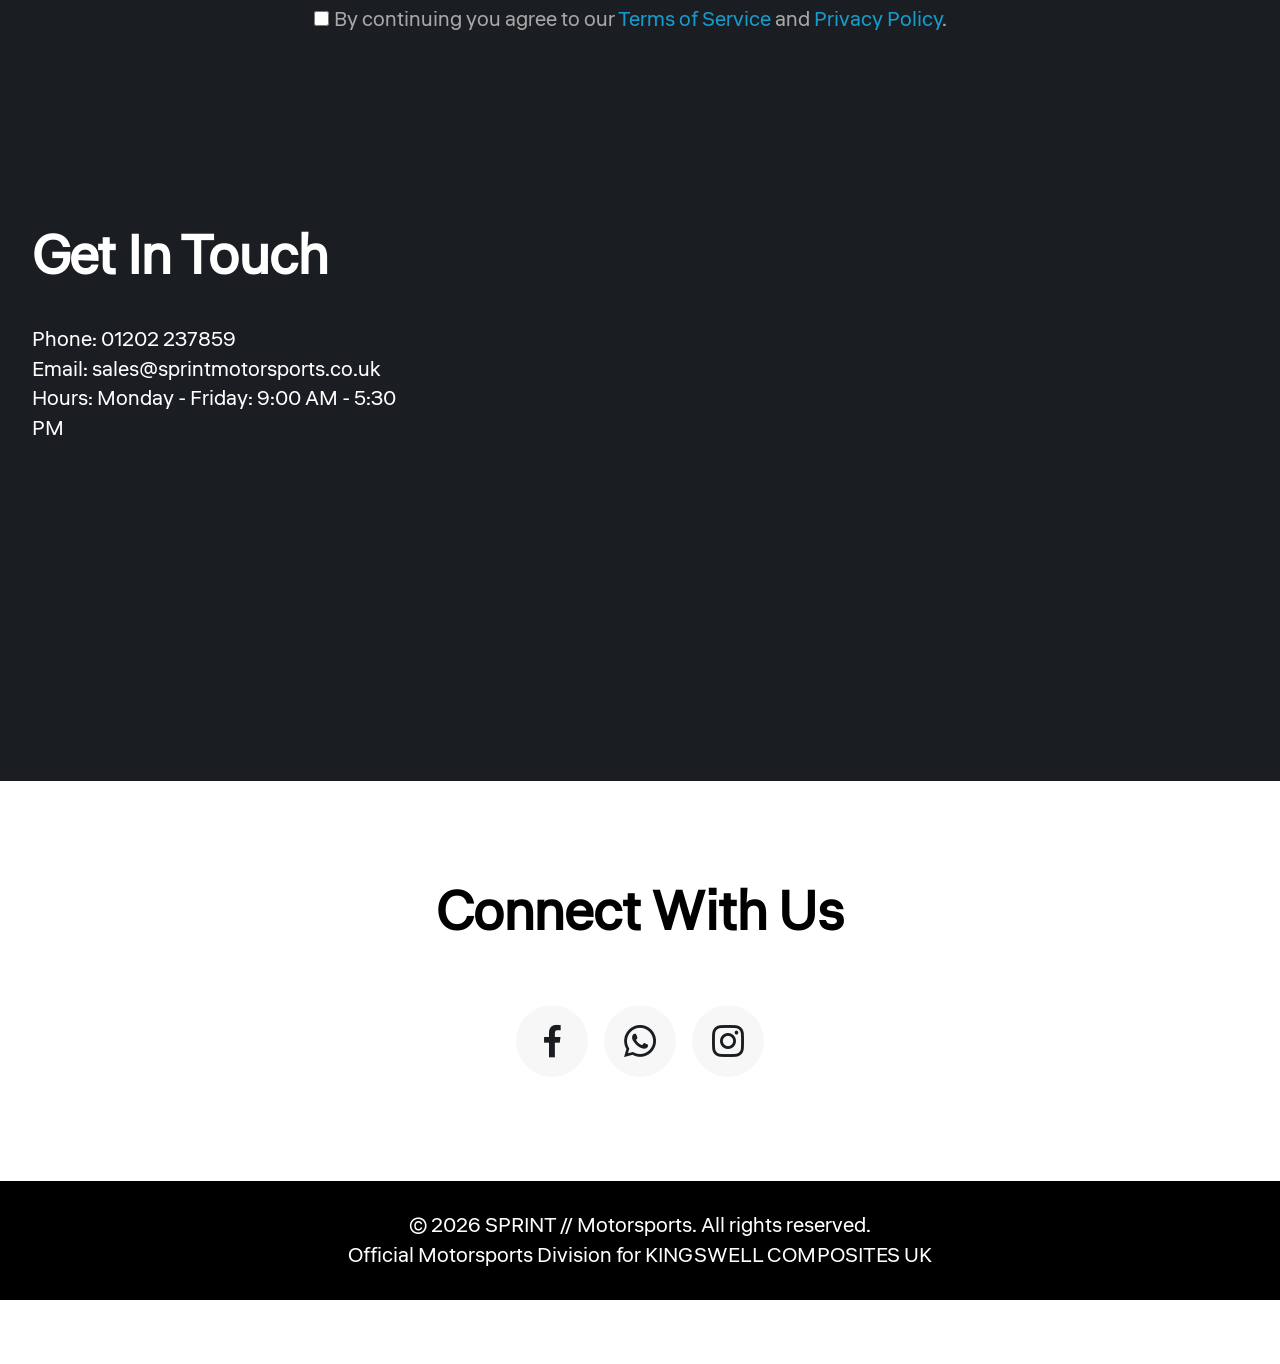
==== commit 33b3a565: "Add files via upload" ====
--- a/contact-us.html
+++ b/contact-us.html
@@ -7,10 +7,10 @@
   <meta name="generator" content="Mobirise v6.1.12, mobirise.com">
   <meta name="viewport" content="width=device-width, initial-scale=1, minimum-scale=1">
   <link rel="shortcut icon" href="assets/images/sprint20compact20white-96x72.png" type="image/x-icon">
-  <meta name="description" content="Get in touch to discuss bespoke body kits, composite components, and performance-driven motorsport projects.">
-  
-  
-  <title>SPRINT // Motorsports: Contact Us</title>
+  <meta name="description" content="">
+  
+  
+  <title>Contact Us</title>
   <link rel="stylesheet" href="assets/web/assets/mobirise-icons2/mobirise2.css">
   <link rel="stylesheet" href="assets/bootstrap/css/bootstrap.min.css">
   <link rel="stylesheet" href="assets/parallax/jarallax.css">
@@ -21,7 +21,7 @@
   <link rel="stylesheet" href="assets/theme/css/style.css">
   <link rel="preload" href="https://fonts.googleapis.com/css2?family=Liter&display=swap&display=swap" as="style" onload="this.onload=null;this.rel='stylesheet'">
   <noscript><link rel="stylesheet" href="https://fonts.googleapis.com/css2?family=Liter&display=swap&display=swap"></noscript>
-  <link rel="preload" as="style" href="assets/mobirise/css/mbr-additional.css?v=r7aExI"><link rel="stylesheet" href="assets/mobirise/css/mbr-additional.css?v=r7aExI" type="text/css">
+  <link rel="preload" as="style" href="assets/mobirise/css/mbr-additional.css?v=T9NUeQ"><link rel="stylesheet" href="assets/mobirise/css/mbr-additional.css?v=T9NUeQ" type="text/css">
 
   
   
@@ -48,16 +48,16 @@
 			</button>
 			<div class="collapse navbar-collapse" id="navbarSupportedContent">
 				<ul class="navbar-nav nav-dropdown" data-app-modern-menu="true"><li class="nav-item">
-						<a class="nav-link link text-black text-primary display-4" href="about-us.html">About Us</a>
+						<a class="nav-link link text-black text-primary display-4" href="Stallion.html">About Us</a>
 					</li>
 					<li class="nav-item">
-						<a class="nav-link link text-black text-primary display-4" href="page3.html" aria-expanded="false">Our Services</a>
+						<a class="nav-link link text-black text-primary display-4" href="home.html" aria-expanded="false">Our Services</a>
 					</li>
 					<li class="nav-item dropdown">
-						<a class="nav-link link text-black dropdown-toggle show display-4" href="https://mobiri.se" data-toggle="dropdown-submenu" data-bs-toggle="dropdown" data-bs-auto-close="outside" aria-expanded="false">Projects</a><div class="dropdown-menu show" aria-labelledby="dropdown-636" data-bs-popper="none"><a class="text-black dropdown-item text-primary display-4" href="Stallion.html">SPRINT // Stallion</a></div>
+						<a class="nav-link link text-black dropdown-toggle display-4" href="https://mobiri.se" data-toggle="dropdown-submenu" data-bs-toggle="dropdown" data-bs-auto-close="outside" aria-expanded="false">Projects</a><div class="dropdown-menu" aria-labelledby="dropdown-636"><a class="text-black dropdown-item text-primary display-4" href="Stallion.html">SPRINT // Stallion</a></div>
 					</li><li class="nav-item"><a class="nav-link link text-black text-primary display-4" href="contact-us.html">Contact Us</a></li></ul>
 				
-				<div class="navbar-buttons mbr-section-btn"><a class="btn btn-primary display-4" href="contact-us.html#contact-form-2-vbOwAmXsdX">Enquire Now!</a></div>
+				<div class="navbar-buttons mbr-section-btn"><a class="btn btn-primary display-4" href="https://mobiri.se">Enquire Now!</a></div>
 			</div>
 		</div>
 	</nav>
@@ -143,9 +143,9 @@
         </div>
         <div class="row justify-content-center">
             <div class="col-lg-8 mx-auto mbr-form" data-form-type="formoid">
-                <form action="https://mobirise.eu/" method="POST" class="mbr-form form-with-styler" data-form-title="Form Name"><input type="hidden" name="email" data-form-email="true" value="vihum8NaOvCOxorbhEXuoaX6AwfvAJmEbn4V38lX0PsroOyeveL/xQpWMaXGe0duU8igMy3e5Ey46RK5WCbkzkzFdkLWH4tO5TO9H+pJyXPdvzJc5aZNbzQXsUvJQjJg">
+                <form action="https://mobirise.eu/" method="POST" class="mbr-form form-with-styler" data-form-title="Form Name"><input type="hidden" name="email" data-form-email="true" value="g5vM1Mk1jzXc+jmOM4zhzQeWQ0PSyKYU6pT3RB85/IPItQl3kvAHig9grVnQzhnWGWIxzw569rapXJmNSQm/7EZePoD7frShu+9N04NTWvabsWI006uAuMDs29AiL4LK">
                     <div class="row">
-                        <div hidden="hidden" data-form-alert="" class="alert alert-success col-12">Thanks for filling out the form! We aim to respond within 24-48 hours. Thank you for your patience.</div>
+                        <div hidden="hidden" data-form-alert="" class="alert alert-success col-12">Thanks for filling out the form!</div>
                         <div hidden="hidden" data-form-alert-danger="" class="alert alert-danger col-12">
                             Oops...! some problem!
                         </div>
@@ -160,7 +160,9 @@
                         <div class="col-12 form-group mb-3" data-for="textarea">
                             <textarea name="textarea" placeholder="Details" data-form-field="textarea" class="form-control" id="textarea-contact-form-2-vbOwAmXsdX"></textarea>
                         </div>
-                        <div class="col-lg-12 col-md-12 col-sm-12 align-center mbr-section-btn"><button type="submit" class="btn btn-primary display-7">Send It!</button></div>
+                        <div class="col-lg-12 col-md-12 col-sm-12 align-center mbr-section-btn">
+                            <button type="submit" class="btn btn-primary display-7">Send It!</button>
+                        </div>
                     </div>
                 <span class="gdpr-block">
 <label>
@@ -197,58 +199,6 @@
   </div>
 </section>
 
-<section data-bs-version="5.1" class="list04 cid-vbRX2kSCls" id="list04-12">
-  
-
-  
-  
-  <div class="container">
-    <div class="row justify-content-center">
-      <div class="card col-md-12 col-lg-10">
-        <div class="card-wrapper">
-          <div class="row justify-content-center">
-            <div class="col-12 mb-5 content-head">
-              <h3 class="card-title mbr-fonts-style mbr-white mt-3 display-2"><strong>Useful Contacts:</strong></h3>
-              <h5 class="mbr-section-subtitle mbr-fonts-style align-center mb-0 mt-4 display-7">Direct Lines for Every Query</h5>
-            </div>
-          </div>
-
-          <div class="row justify-content-left item features-without-image mt-0 mb-5 active">
-            <div class="col-12 col-md-12 col-lg-3">
-              <h5 class="mbr-card-title mbr-fonts-style mt-0 mb-3 display-7"><strong>Sales</strong></h5>
-            </div>
-            <div class="col-md-12 col-lg item-wrapper">
-              <p class="mbr-text mbr-fonts-style mt-0 mb-0 display-7"><strong>Email: </strong>sales@sprintmotorsports.co.uk
-<br><strong>Phone:</strong> 01202 237859</p>
-            </div>
-          </div>
-          <div class="row justify-content-left item features-without-image mt-0 mb-5">
-            <div class="col-12 col-md-12 col-lg-3">
-              <h5 class="mbr-card-title mbr-fonts-style mt-0 mb-3 display-7"><strong>Customer Support</strong></h5>
-            </div>
-            <div class="col-md-12 col-lg item-wrapper">
-              <p class="mbr-text mbr-fonts-style mt-0 mb-0 display-7"><strong>Email:</strong> support@sprintmotorsports.co.uk
-<br><strong>Phone: </strong>01202 237859</p>
-            </div>
-          </div>
-          <div class="row justify-content-left item features-without-image mt-0 mb-5">
-
-            <div class="col-12 col-md-12 col-lg-3 ">
-              <h5 class="mbr-card-title mbr-fonts-style mt-0 mb-3 display-7">
-                <strong>Design &amp; Strategy</strong></h5>
-            </div>
-            <div class="col-md-12 col-lg">
-              <p class="mbr-text mbr-fonts-style mt-0 mb-0 item-wrapper display-7"><strong>Name:</strong> Oscar EJ Rawles<br><strong>Email: </strong>orawles@sprintmotorsports.co.uk<br><strong>Phone: </strong>01202 237859<br><br>Based in Weymouth, UK – Enquiries welcome via email or phone. <strong><em>Appointments by request only.</em></strong><br></p><div class="item-menu-overlay" style="opacity: 0.135516;"><div class="btn-wrapper"><span class="mbr-icon-arrow-left ctrl-btn"><span class="tooltiptext"></span></span><span class="mbr-icon-arrow-right ctrl-btn"><span class="tooltiptext"></span></span><span class="mbr-icon-trash ctrl-btn"><span class="tooltiptext"></span></span><span class="mbr-icon-plus ctrl-btn"><span class="tooltiptext"></span></span></div></div><p></p>
-            </div>
-          </div>
-
-
-        </div>
-      </div>
-    </div>
-  </div>
-</section>
-
 <section data-bs-version="5.1" class="social05 cid-vbNfiM4evl" id="follow-us-2-vbNfiM4evl">
     
 
@@ -257,7 +207,8 @@
     <div class="container">
         <div class="row">
             <h3 class="mbr-section-title align-center mb-5 mbr-fonts-style display-2">
-                <strong>Bespoke Motorsports Manufacturing</strong></h3>
+                <strong>Connect With Us</strong>
+            </h3>
             <div class="col-12">
                 <div class="social-row">
                     <div class="soc-item">
@@ -266,12 +217,12 @@
                         </a>
                     </div>
                     <div class="soc-item">
-                        <a href="https://www.instagram.com/kingswell_composites/" target="_blank">
-                            <span class="mbr-iconfont socicon-instagram socicon"></span>
+                        <a href="https://mobiri.se/" target="_blank">
+                            <span class="mbr-iconfont socicon-whatsapp socicon"></span>
                         </a>
                     </div>
                     <div class="soc-item">
-                        <a href="https://www.instagram.com/sprintmotorsports_gb/" target="_blank">
+                        <a href="https://mobiri.se/" target="_blank">
                             <span class="mbr-iconfont socicon-instagram socicon"></span>
                         </a>
                     </div>
@@ -296,60 +247,10 @@
             </div>
         </div>
     </div>
-</section>
-
-<section data-bs-version="5.1" class="list04 cid-vbRZejY8Ac" id="list04-13">
-  
-
-  
-  
-  <div class="container">
-    <div class="row justify-content-center">
-      <div class="card col-md-12 col-lg-10">
-        <div class="card-wrapper">
-          <div class="row justify-content-center">
-            <div class="col-12 mb-5 content-head">
-              <h3 class="card-title mbr-fonts-style mbr-white mt-3 display-2"><strong>Useful Contacts:</strong></h3>
-              <h5 class="mbr-section-subtitle mbr-fonts-style align-center mb-0 mt-4 display-7">Direct Lines for Every Query</h5>
-            </div>
-          </div>
-
-          <div class="row justify-content-left item features-without-image mt-0 mb-5 active">
-            <div class="col-12 col-md-12 col-lg-3">
-              <h5 class="mbr-card-title mbr-fonts-style mt-0 mb-3 display-7"><strong>Sales</strong></h5>
-            </div>
-            <div class="col-md-12 col-lg item-wrapper">
-              <p class="mbr-text mbr-fonts-style mt-0 mb-0 display-7"><strong>Email: </strong>sales@sprintmotorsports.co.uk
-<br><strong>Phone:</strong> 01202 237859</p>
-            </div>
-          </div>
-          <div class="row justify-content-left item features-without-image mt-0 mb-5">
-            <div class="col-12 col-md-12 col-lg-3">
-              <h5 class="mbr-card-title mbr-fonts-style mt-0 mb-3 display-7"><strong>Customer Support</strong></h5>
-            </div>
-            <div class="col-md-12 col-lg item-wrapper">
-              <p class="mbr-text mbr-fonts-style mt-0 mb-0 display-7"><strong>Email:</strong> support@sprintmotorsports.co.uk
-<br><strong>Phone: </strong>01202 237859</p>
-            </div>
-          </div><div class="row justify-content-left item features-without-image mt-0 mb-5">
-            <div class="col-12 col-md-12 col-lg-3">
-              <h5 class="mbr-card-title mbr-fonts-style mt-0 mb-3 display-7"><strong>Design &amp; Strategy</strong></h5>
-            </div>
-            <div class="col-md-12 col-lg item-wrapper">
-              <p class="mbr-text mbr-fonts-style mt-0 mb-0 display-7"><strong>Name:</strong> Oscar EJ Rawles
-<br><strong>Email:</strong> o.rawles@sprintmotorsports.co.uk
-<br><strong>Phone:</strong> 01202 237859
-<br>Based in Weymouth, UK – Enquiries welcome via email or phone. <strong><em>Appointments by request only.</em></strong></p>
-            </div>
-          </div>
-        </div>
-      </div>
-    </div>
-  </div>
-</section><section class="display-7" style="padding: 0;align-items: center;justify-content: center;flex-wrap: wrap;    align-content: center;display: flex;position: relative;height: 4rem;"><a href="https://mobiri.se/4530334" style="flex: 1 1;height: 4rem;position: absolute;width: 100%;z-index: 1;"><img alt="" style="height: 4rem;" src="[data-uri]"></a><p style="margin: 0;text-align: center;" class="display-7">&#8204;</p><a style="z-index:1" href=#</a></section><script src="assets/bootstrap/js/bootstrap.bundle.min.js"></script>  <script src="assets/parallax/jarallax.js"></script>  <script src="assets/smoothscroll/smooth-scroll.js"></script>  <script src="assets/ytplayer/index.js"></script>  <script src="assets/dropdown/js/navbar-dropdown.js"></script>  <script src="assets/theme/js/script.js"></script>  <script src="assets/formoid/formoid.min.js"></script>  
+</section><section class="display-7" style="padding: 0;align-items: center;justify-content: center;flex-wrap: wrap;    align-content: center;display: flex;position: relative;height: 4rem;"><a href="https://mobiri.se/4530334" style="flex: 1 1;height: 4rem;position: absolute;width: 100%;z-index: 1;"><img alt="" style="height: 4rem;" src="[data-uri]"></a><p style="margin: 0;text-align: center;" class="display-7">&#8204;</p><a style="z-index:1" href="https://mobirise.com/builder/ai-website-creator.html">Free AI Website Creator</a></section><script src="assets/bootstrap/js/bootstrap.bundle.min.js"></script>  <script src="assets/parallax/jarallax.js"></script>  <script src="assets/smoothscroll/smooth-scroll.js"></script>  <script src="assets/ytplayer/index.js"></script>  <script src="assets/dropdown/js/navbar-dropdown.js"></script>  <script src="assets/theme/js/script.js"></script>  <script src="assets/formoid/formoid.min.js"></script>  
   
   
  <div id="scrollToTop" class="scrollToTop mbr-arrow-up"><a style="text-align: center;"><i class="mbr-arrow-up-icon mbr-arrow-up-icon-cm cm-icon cm-icon-smallarrow-up"></i></a></div>
     <input name="animation" type="hidden">
   </body>
-</html>
+</html>
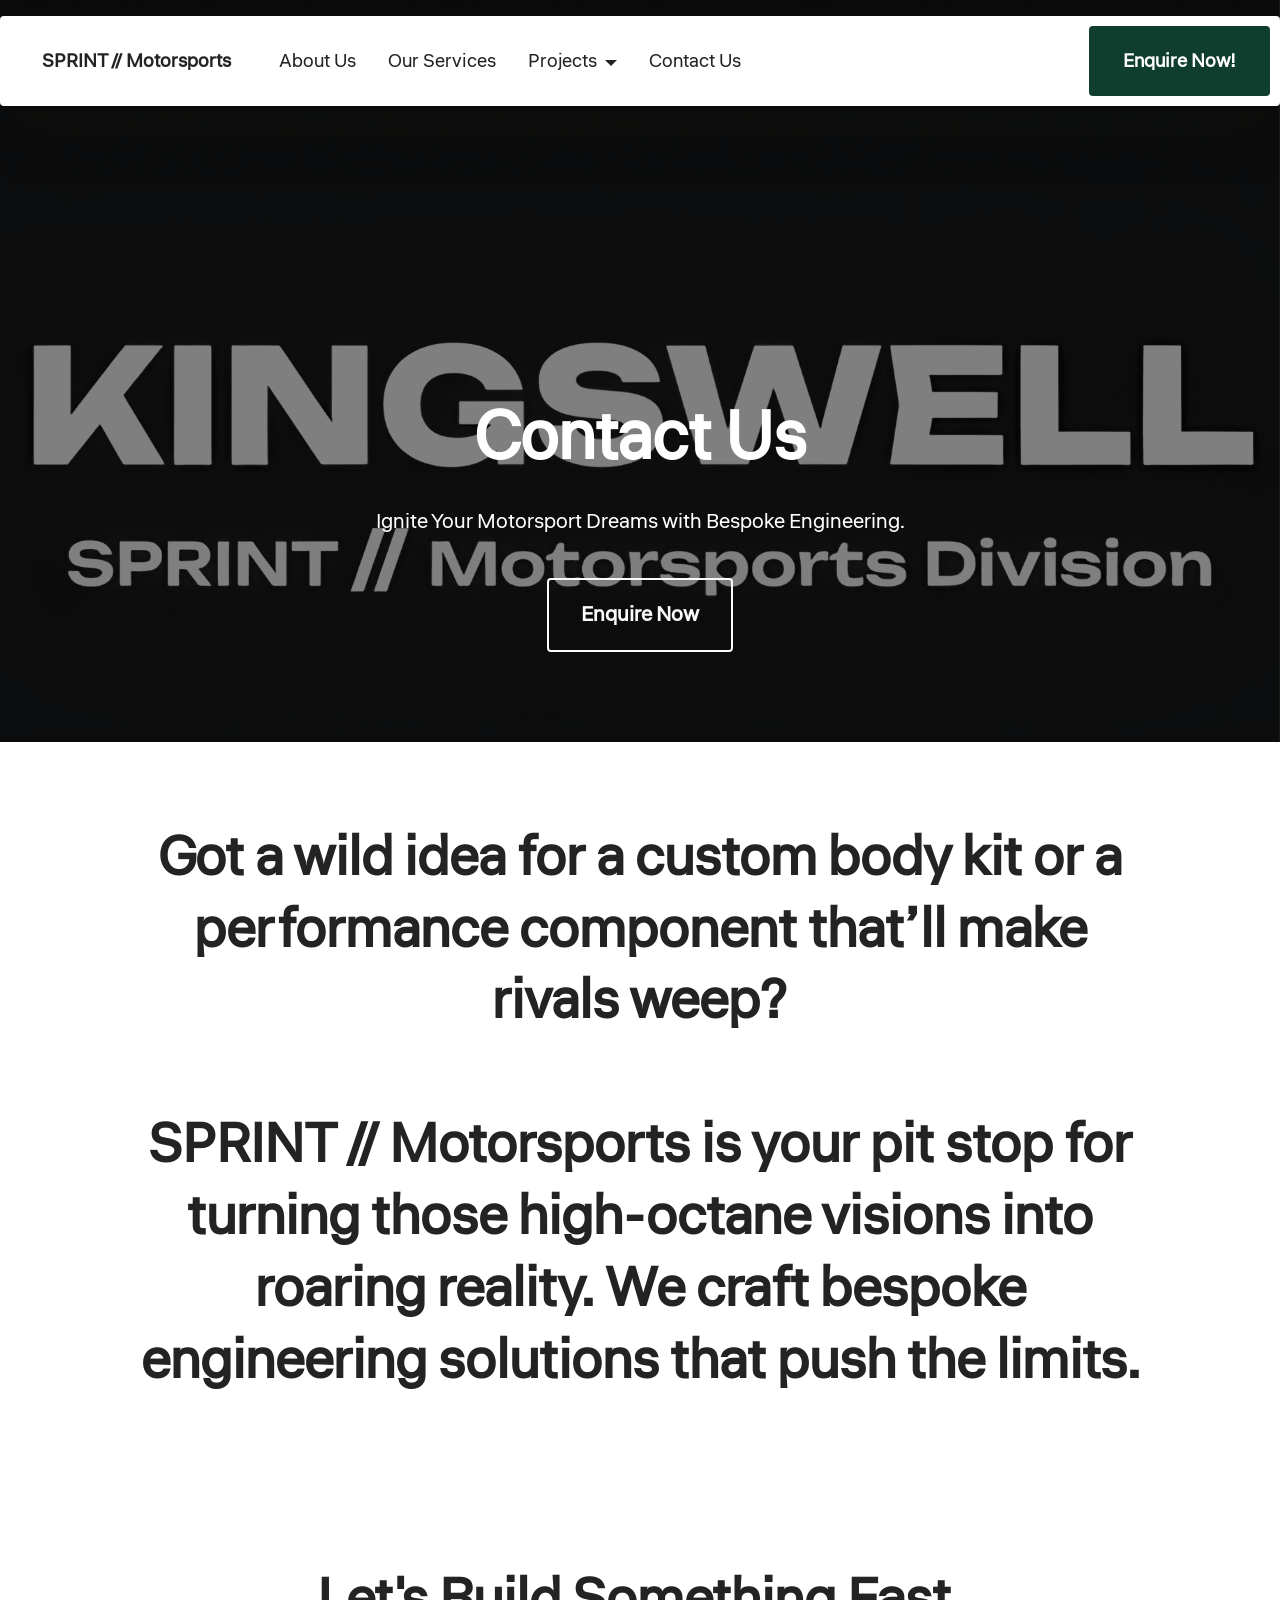
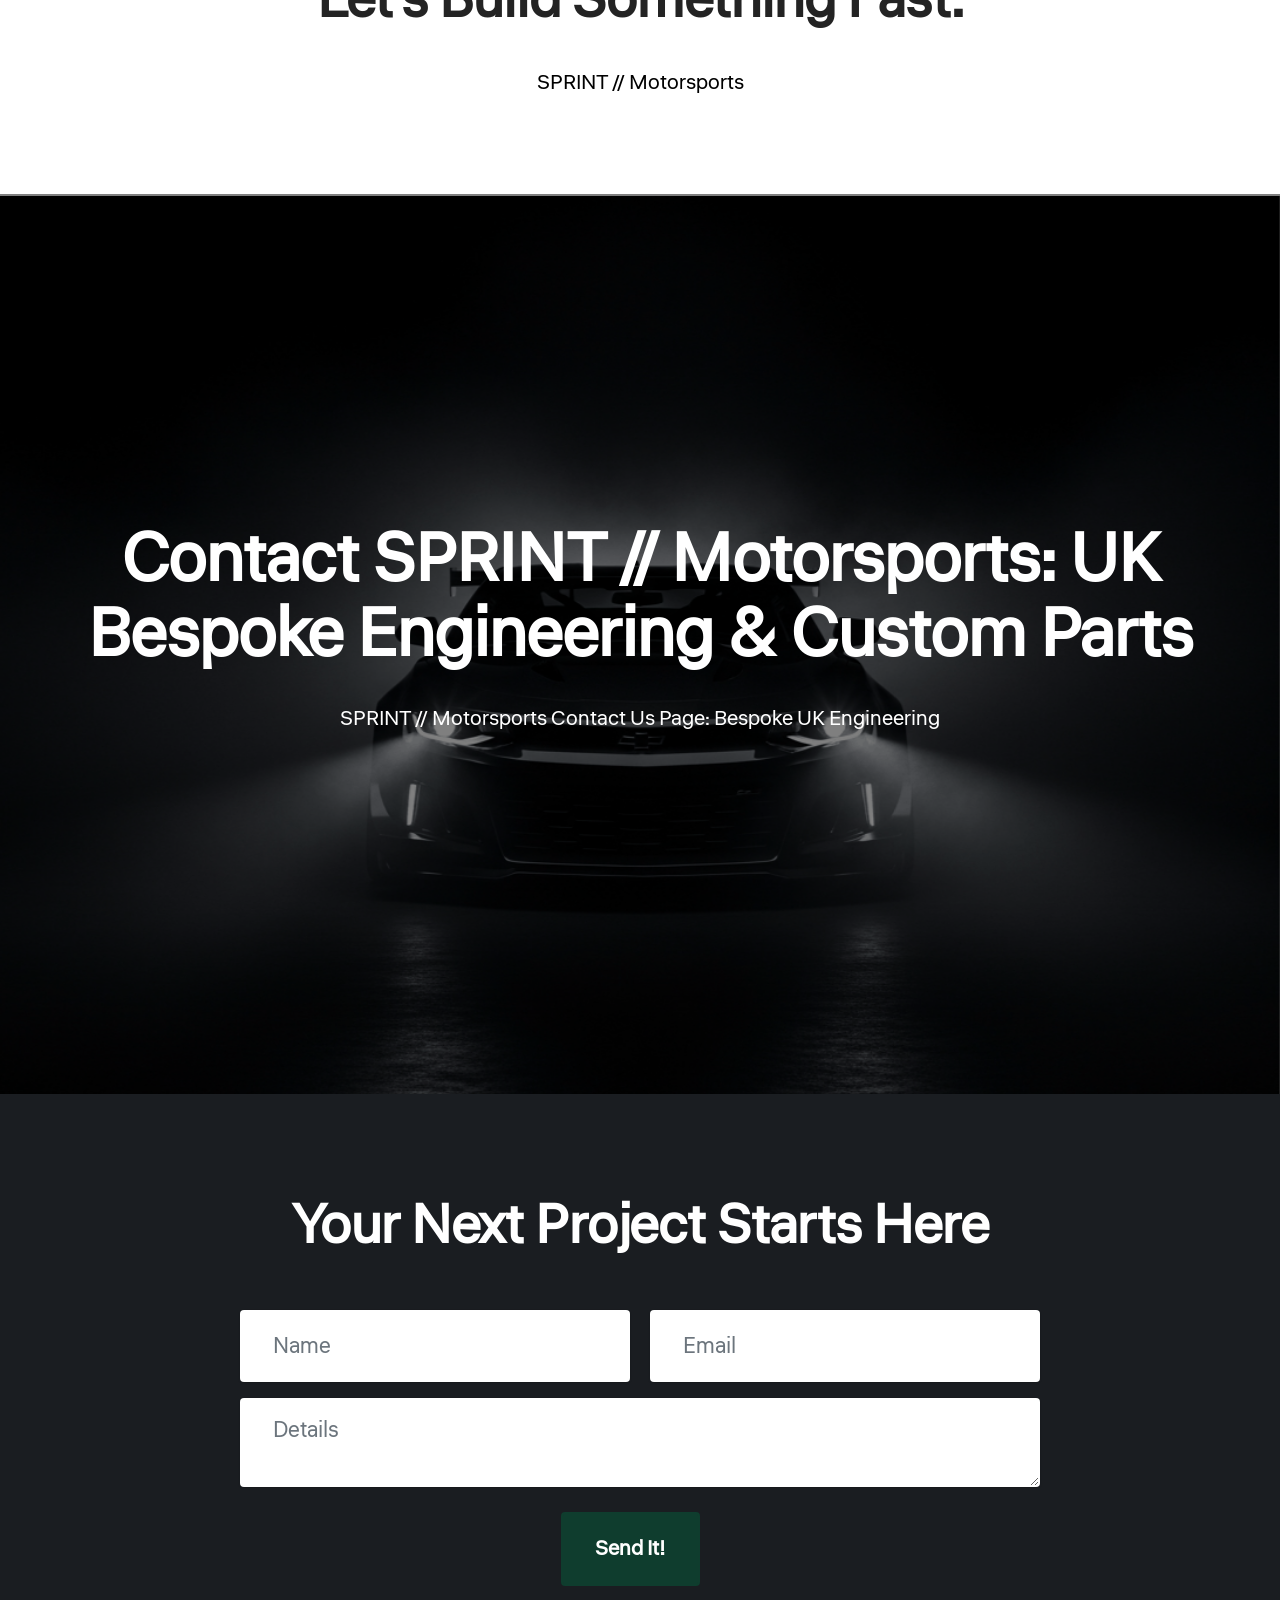
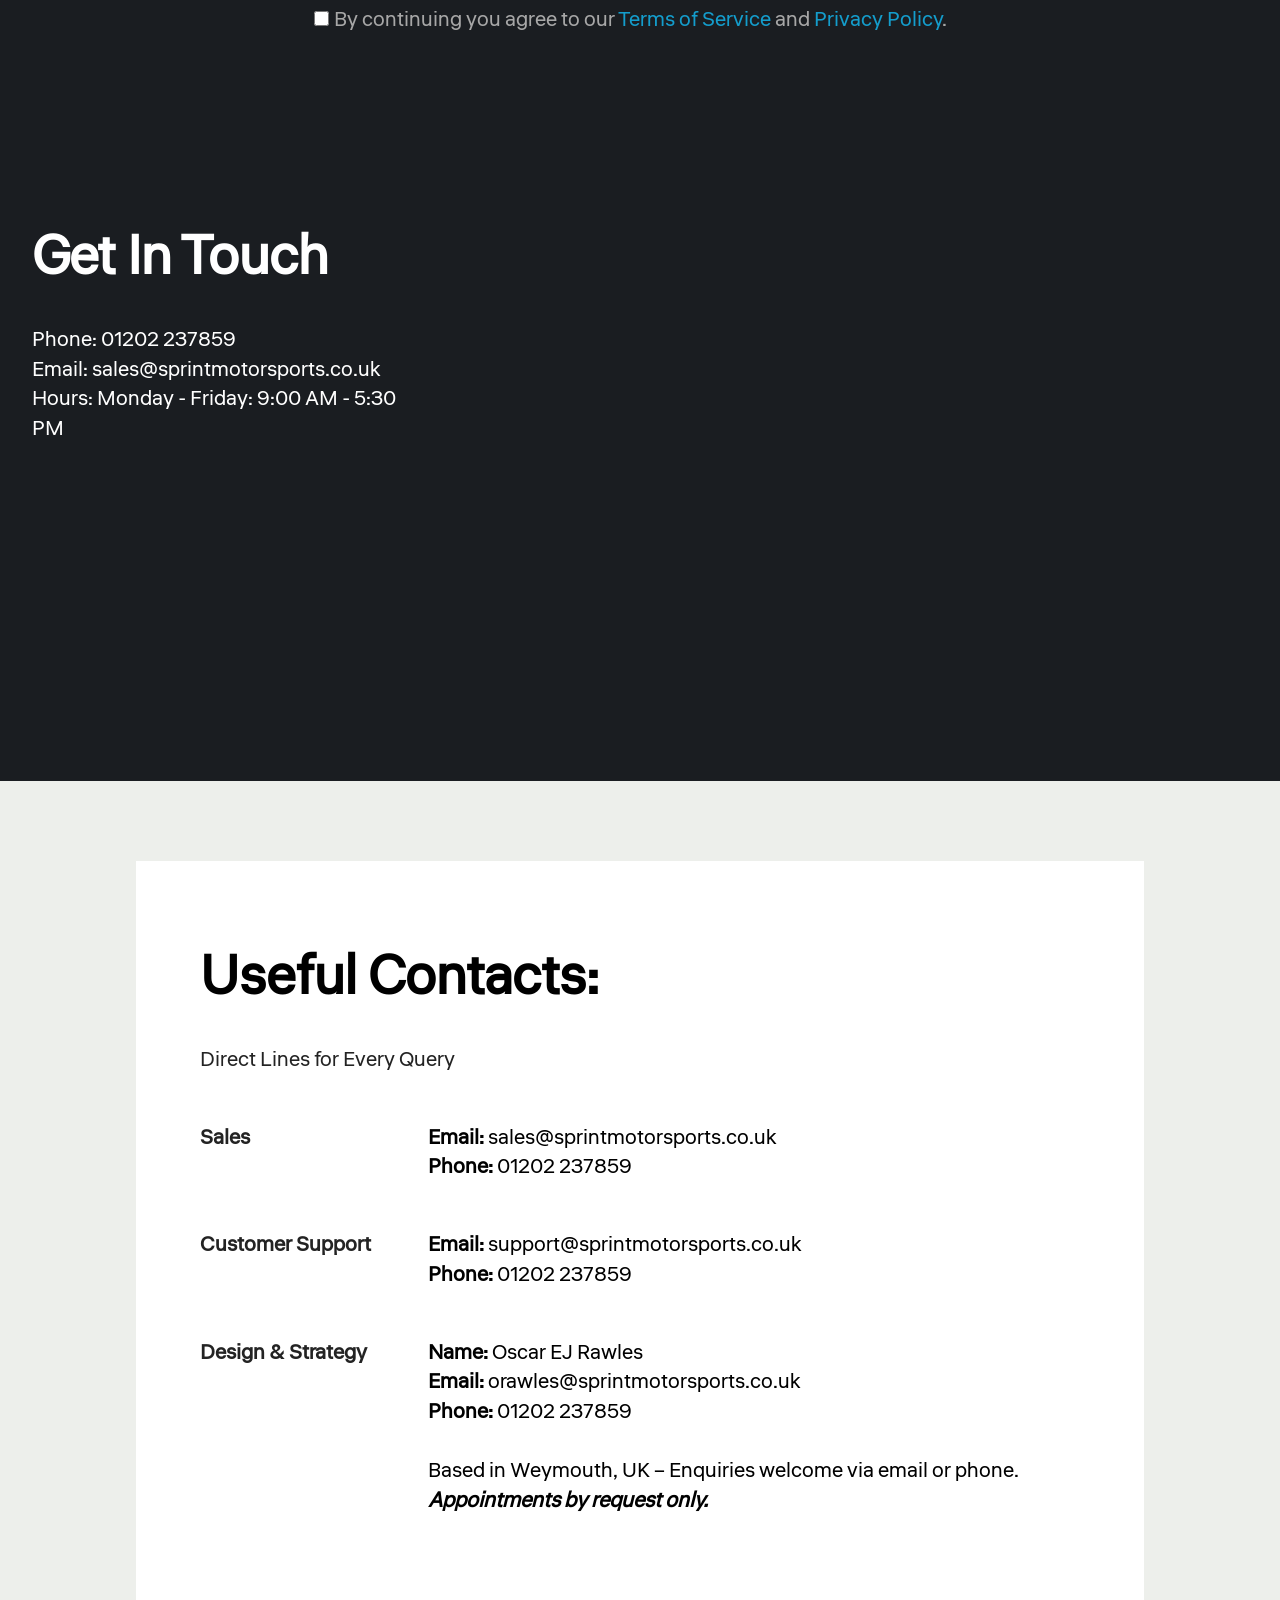
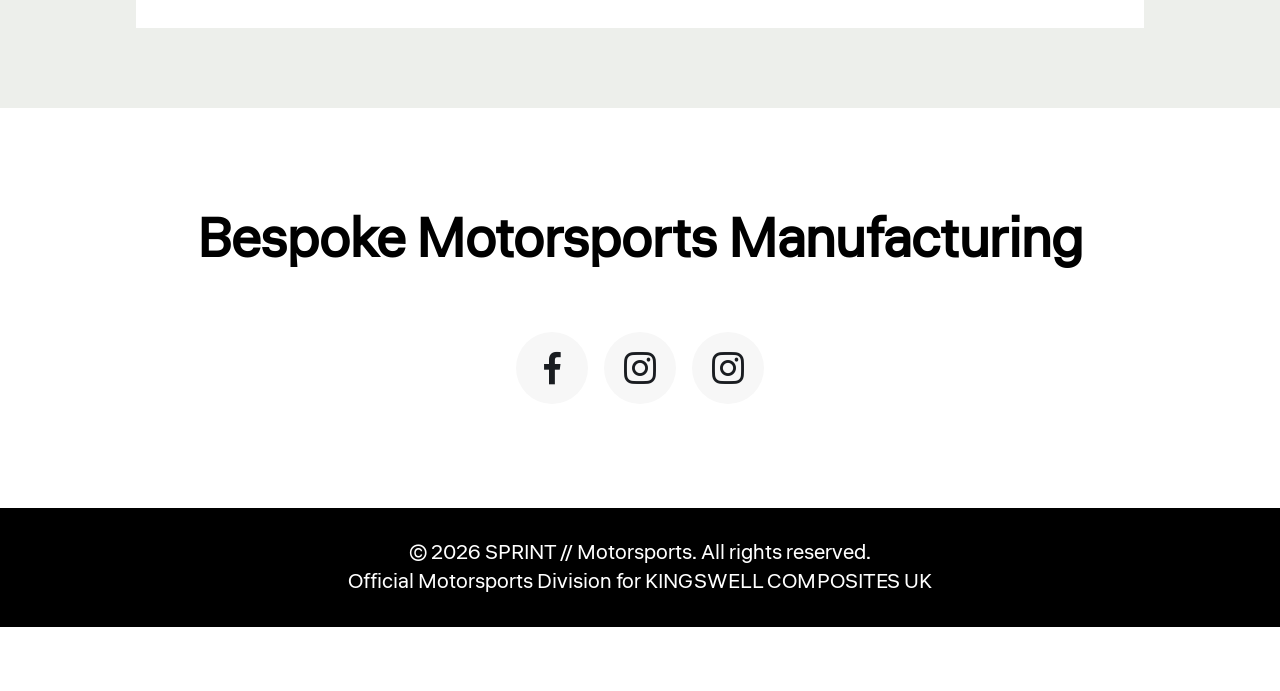
==== commit 3c281c23: "Add files via upload" ====
--- a/contact-us.html
+++ b/contact-us.html
@@ -7,10 +7,10 @@
   <meta name="generator" content="Mobirise v6.1.12, mobirise.com">
   <meta name="viewport" content="width=device-width, initial-scale=1, minimum-scale=1">
   <link rel="shortcut icon" href="assets/images/sprint20compact20white-96x72.png" type="image/x-icon">
-  <meta name="description" content="">
-  
-  
-  <title>Contact Us</title>
+  <meta name="description" content="Get in touch to discuss bespoke body kits, composite components, and performance-driven motorsport projects.">
+  
+  
+  <title>SPRINT // Motorsports: Contact Us</title>
   <link rel="stylesheet" href="assets/web/assets/mobirise-icons2/mobirise2.css">
   <link rel="stylesheet" href="assets/bootstrap/css/bootstrap.min.css">
   <link rel="stylesheet" href="assets/parallax/jarallax.css">
@@ -21,7 +21,7 @@
   <link rel="stylesheet" href="assets/theme/css/style.css">
   <link rel="preload" href="https://fonts.googleapis.com/css2?family=Liter&display=swap&display=swap" as="style" onload="this.onload=null;this.rel='stylesheet'">
   <noscript><link rel="stylesheet" href="https://fonts.googleapis.com/css2?family=Liter&display=swap&display=swap"></noscript>
-  <link rel="preload" as="style" href="assets/mobirise/css/mbr-additional.css?v=T9NUeQ"><link rel="stylesheet" href="assets/mobirise/css/mbr-additional.css?v=T9NUeQ" type="text/css">
+  <link rel="preload" as="style" href="assets/mobirise/css/mbr-additional.css?v=luyD9f"><link rel="stylesheet" href="assets/mobirise/css/mbr-additional.css?v=luyD9f" type="text/css">
 
   
   
@@ -48,16 +48,16 @@
 			</button>
 			<div class="collapse navbar-collapse" id="navbarSupportedContent">
 				<ul class="navbar-nav nav-dropdown" data-app-modern-menu="true"><li class="nav-item">
-						<a class="nav-link link text-black text-primary display-4" href="Stallion.html">About Us</a>
+						<a class="nav-link link text-black text-primary display-4" href="about-us.html">About Us</a>
 					</li>
 					<li class="nav-item">
-						<a class="nav-link link text-black text-primary display-4" href="home.html" aria-expanded="false">Our Services</a>
+						<a class="nav-link link text-black text-primary display-4" href="page3.html" aria-expanded="false">Our Services</a>
 					</li>
 					<li class="nav-item dropdown">
-						<a class="nav-link link text-black dropdown-toggle display-4" href="https://mobiri.se" data-toggle="dropdown-submenu" data-bs-toggle="dropdown" data-bs-auto-close="outside" aria-expanded="false">Projects</a><div class="dropdown-menu" aria-labelledby="dropdown-636"><a class="text-black dropdown-item text-primary display-4" href="Stallion.html">SPRINT // Stallion</a></div>
+						<a class="nav-link link text-black dropdown-toggle display-4" href="https://mobiri.se" data-toggle="dropdown-submenu" data-bs-toggle="dropdown" data-bs-auto-close="outside" aria-expanded="true">Projects</a><div class="dropdown-menu" aria-labelledby="dropdown-636"><a class="text-black dropdown-item text-primary display-4" href="Stallion.html">SPRINT // Stallion</a></div>
 					</li><li class="nav-item"><a class="nav-link link text-black text-primary display-4" href="contact-us.html">Contact Us</a></li></ul>
 				
-				<div class="navbar-buttons mbr-section-btn"><a class="btn btn-primary display-4" href="https://mobiri.se">Enquire Now!</a></div>
+				<div class="navbar-buttons mbr-section-btn"><a class="btn btn-primary display-4" href="contact-us.html#contact-form-2-vbOwAmXsdX">Enquire Now!</a></div>
 			</div>
 		</div>
 	</nav>
@@ -143,9 +143,9 @@
         </div>
         <div class="row justify-content-center">
             <div class="col-lg-8 mx-auto mbr-form" data-form-type="formoid">
-                <form action="https://mobirise.eu/" method="POST" class="mbr-form form-with-styler" data-form-title="Form Name"><input type="hidden" name="email" data-form-email="true" value="g5vM1Mk1jzXc+jmOM4zhzQeWQ0PSyKYU6pT3RB85/IPItQl3kvAHig9grVnQzhnWGWIxzw569rapXJmNSQm/7EZePoD7frShu+9N04NTWvabsWI006uAuMDs29AiL4LK">
+                <form action="https://mobirise.eu/" method="POST" class="mbr-form form-with-styler" data-form-title="Form Name"><input type="hidden" name="email" data-form-email="true" value="ySeGsclikvKqweaOos5YGFgE7rZi7wQB4wSgUa/8g1PkZkcLp34CegOINzhie59WIpSMQ8MDcv9DsrRRDCvbuNk0qKymL1k9h1kvLhELnugjTBzSVMJJg1IZ5TKYymLL">
                     <div class="row">
-                        <div hidden="hidden" data-form-alert="" class="alert alert-success col-12">Thanks for filling out the form!</div>
+                        <div hidden="hidden" data-form-alert="" class="alert alert-success col-12">Thanks for filling out the form! We aim to respond within 24-48 hours. Thank you for your patience.</div>
                         <div hidden="hidden" data-form-alert-danger="" class="alert alert-danger col-12">
                             Oops...! some problem!
                         </div>
@@ -160,9 +160,7 @@
                         <div class="col-12 form-group mb-3" data-for="textarea">
                             <textarea name="textarea" placeholder="Details" data-form-field="textarea" class="form-control" id="textarea-contact-form-2-vbOwAmXsdX"></textarea>
                         </div>
-                        <div class="col-lg-12 col-md-12 col-sm-12 align-center mbr-section-btn">
-                            <button type="submit" class="btn btn-primary display-7">Send It!</button>
-                        </div>
+                        <div class="col-lg-12 col-md-12 col-sm-12 align-center mbr-section-btn"><button type="submit" class="btn btn-primary display-7">Send It!</button></div>
                     </div>
                 <span class="gdpr-block">
 <label>
@@ -199,6 +197,60 @@
   </div>
 </section>
 
+<section data-bs-version="5.1" class="list04 cid-vbRZejY8Ac" id="list04-13">
+  
+
+  
+  
+  <div class="container">
+    <div class="row justify-content-center">
+      <div class="card col-md-12 col-lg-10">
+        <div class="card-wrapper">
+          <div class="row justify-content-center">
+            <div class="col-12 mb-5 content-head">
+              <h3 class="card-title mbr-fonts-style mbr-white mt-3 display-2"><strong>Useful Contacts:</strong></h3>
+              <h5 class="mbr-section-subtitle mbr-fonts-style align-center mb-0 mt-4 display-7">Direct Lines for Every Query</h5>
+            </div>
+          </div>
+
+          <div class="row justify-content-left item features-without-image mt-0 mb-5 active">
+            <div class="col-12 col-md-12 col-lg-3">
+              <h5 class="mbr-card-title mbr-fonts-style mt-0 mb-3 display-7"><strong>Sales</strong></h5>
+            </div>
+            <div class="col-md-12 col-lg item-wrapper">
+              <p class="mbr-text mbr-fonts-style mt-0 mb-0 display-7"><strong>Email: </strong>sales@sprintmotorsports.co.uk
+<br><strong>Phone:</strong> 01202 237859</p>
+            </div>
+          </div>
+          <div class="row justify-content-left item features-without-image mt-0 mb-5">
+            <div class="col-12 col-md-12 col-lg-3">
+              <h5 class="mbr-card-title mbr-fonts-style mt-0 mb-3 display-7"><strong>Customer Support</strong></h5>
+            </div>
+            <div class="col-md-12 col-lg item-wrapper">
+              <p class="mbr-text mbr-fonts-style mt-0 mb-0 display-7"><strong>Email:</strong> support@sprintmotorsports.co.uk
+<br><strong>Phone: </strong>01202 237859</p>
+            </div>
+          </div><div class="row justify-content-left item features-without-image mt-0 mb-5">
+            <div class="col-12 col-md-12 col-lg-3">
+              <h5 class="mbr-card-title mbr-fonts-style mt-0 mb-3 display-7"><strong>Design &amp; Strategy</strong></h5>
+            </div>
+            <div class="col-md-12 col-lg item-wrapper">
+              <p class="mbr-text mbr-fonts-style mt-0 mb-0 display-7"><strong>Name:</strong> Oscar EJ Rawles
+<br><strong>Email:</strong> orawles@sprintmotorsports.co.uk
+<br><strong>Phone:</strong> 01202 237859
+<br>
+<br>Based in Weymouth, UK – Enquiries welcome via email or phone. <strong><em>Appointments by request only.</em></strong></p>
+            </div>
+          </div>
+          
+
+
+        </div>
+      </div>
+    </div>
+  </div>
+</section>
+
 <section data-bs-version="5.1" class="social05 cid-vbNfiM4evl" id="follow-us-2-vbNfiM4evl">
     
 
@@ -207,8 +259,7 @@
     <div class="container">
         <div class="row">
             <h3 class="mbr-section-title align-center mb-5 mbr-fonts-style display-2">
-                <strong>Connect With Us</strong>
-            </h3>
+                <strong>Bespoke Motorsports Manufacturing</strong></h3>
             <div class="col-12">
                 <div class="social-row">
                     <div class="soc-item">
@@ -217,12 +268,12 @@
                         </a>
                     </div>
                     <div class="soc-item">
-                        <a href="https://mobiri.se/" target="_blank">
-                            <span class="mbr-iconfont socicon-whatsapp socicon"></span>
+                        <a href="https://www.instagram.com/kingswell_composites/" target="_blank">
+                            <span class="mbr-iconfont socicon-instagram socicon"></span>
                         </a>
                     </div>
                     <div class="soc-item">
-                        <a href="https://mobiri.se/" target="_blank">
+                        <a href="https://www.instagram.com/sprintmotorsports_gb/" target="_blank">
                             <span class="mbr-iconfont socicon-instagram socicon"></span>
                         </a>
                     </div>
@@ -247,7 +298,7 @@
             </div>
         </div>
     </div>
-</section><section class="display-7" style="padding: 0;align-items: center;justify-content: center;flex-wrap: wrap;    align-content: center;display: flex;position: relative;height: 4rem;"><a href="https://mobiri.se/4530334" style="flex: 1 1;height: 4rem;position: absolute;width: 100%;z-index: 1;"><img alt="" style="height: 4rem;" src="[data-uri]"></a><p style="margin: 0;text-align: center;" class="display-7">&#8204;</p><a style="z-index:1" href="https://mobirise.com/builder/ai-website-creator.html">Free AI Website Creator</a></section><script src="assets/bootstrap/js/bootstrap.bundle.min.js"></script>  <script src="assets/parallax/jarallax.js"></script>  <script src="assets/smoothscroll/smooth-scroll.js"></script>  <script src="assets/ytplayer/index.js"></script>  <script src="assets/dropdown/js/navbar-dropdown.js"></script>  <script src="assets/theme/js/script.js"></script>  <script src="assets/formoid/formoid.min.js"></script>  
+</section><section class="display-7" style="padding: 0;align-items: center;justify-content: center;flex-wrap: wrap;    align-content: center;display: flex;position: relative;height: 4rem;"><a href="https://mobiri.se/4530334" style="flex: 1 1;height: 4rem;position: absolute;width: 100%;z-index: 1;"><img alt="" style="height: 4rem;" src="[data-uri]"></a><p style="margin: 0;text-align: center;" class="display-7">&#8204;</p><a style="z-index:1" href="https://mobirise.com/builder/ai-website-generator.html">AI Website Generator</a></section><script src="assets/bootstrap/js/bootstrap.bundle.min.js"></script>  <script src="assets/parallax/jarallax.js"></script>  <script src="assets/smoothscroll/smooth-scroll.js"></script>  <script src="assets/ytplayer/index.js"></script>  <script src="assets/dropdown/js/navbar-dropdown.js"></script>  <script src="assets/theme/js/script.js"></script>  <script src="assets/formoid/formoid.min.js"></script>  
   
   
  <div id="scrollToTop" class="scrollToTop mbr-arrow-up"><a style="text-align: center;"><i class="mbr-arrow-up-icon mbr-arrow-up-icon-cm cm-icon cm-icon-smallarrow-up"></i></a></div>
